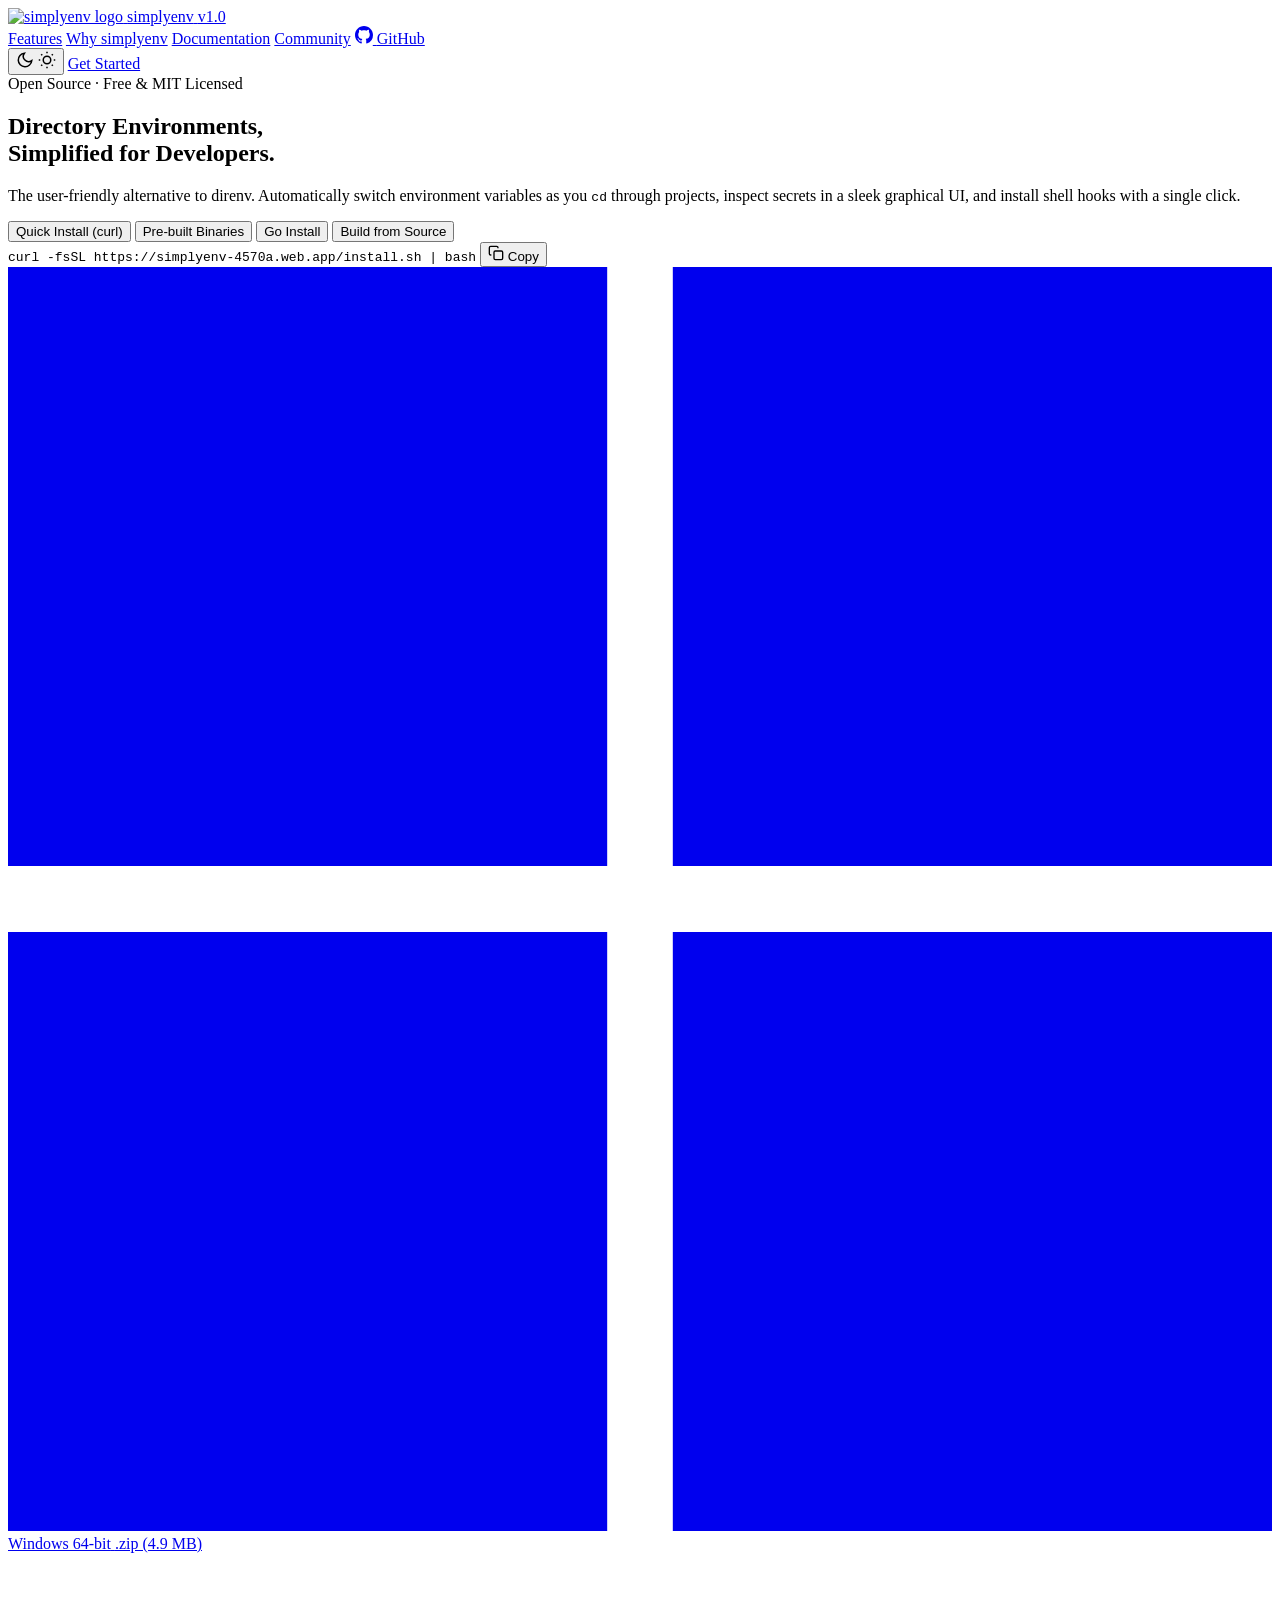
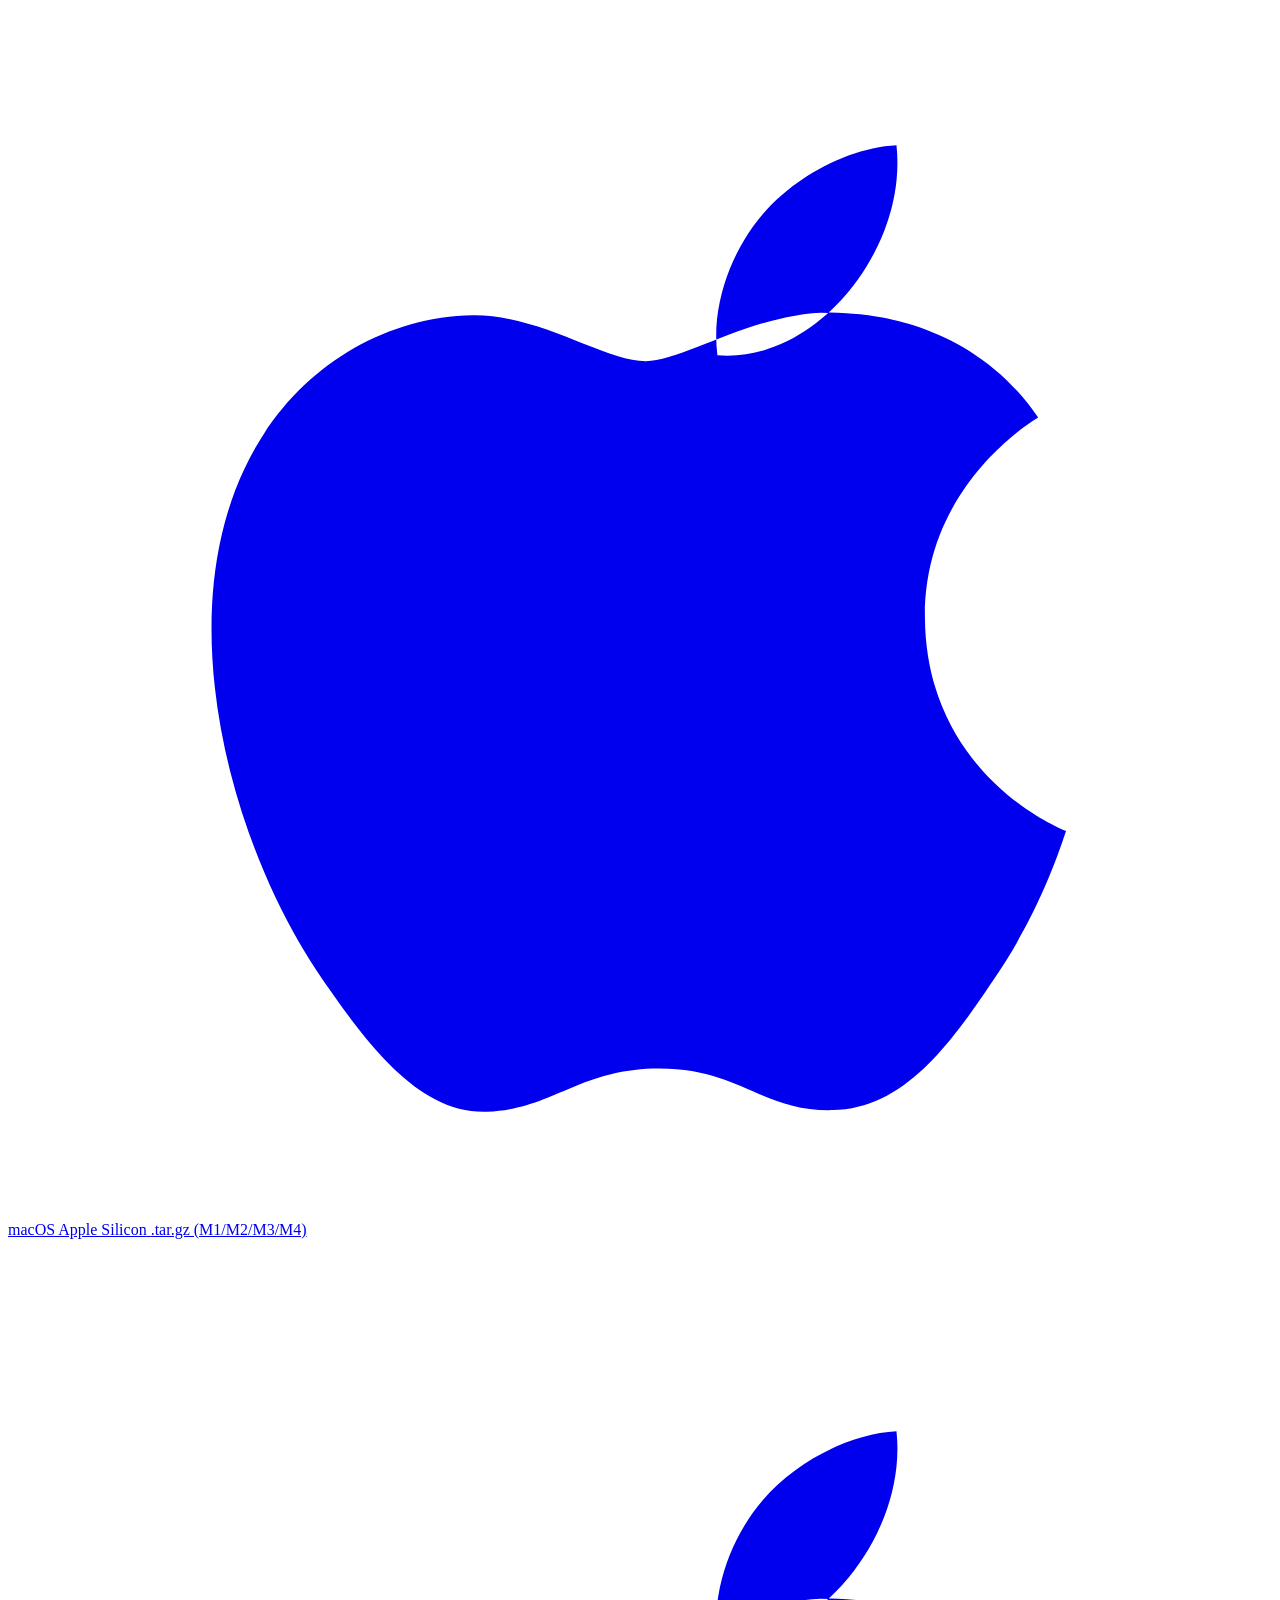
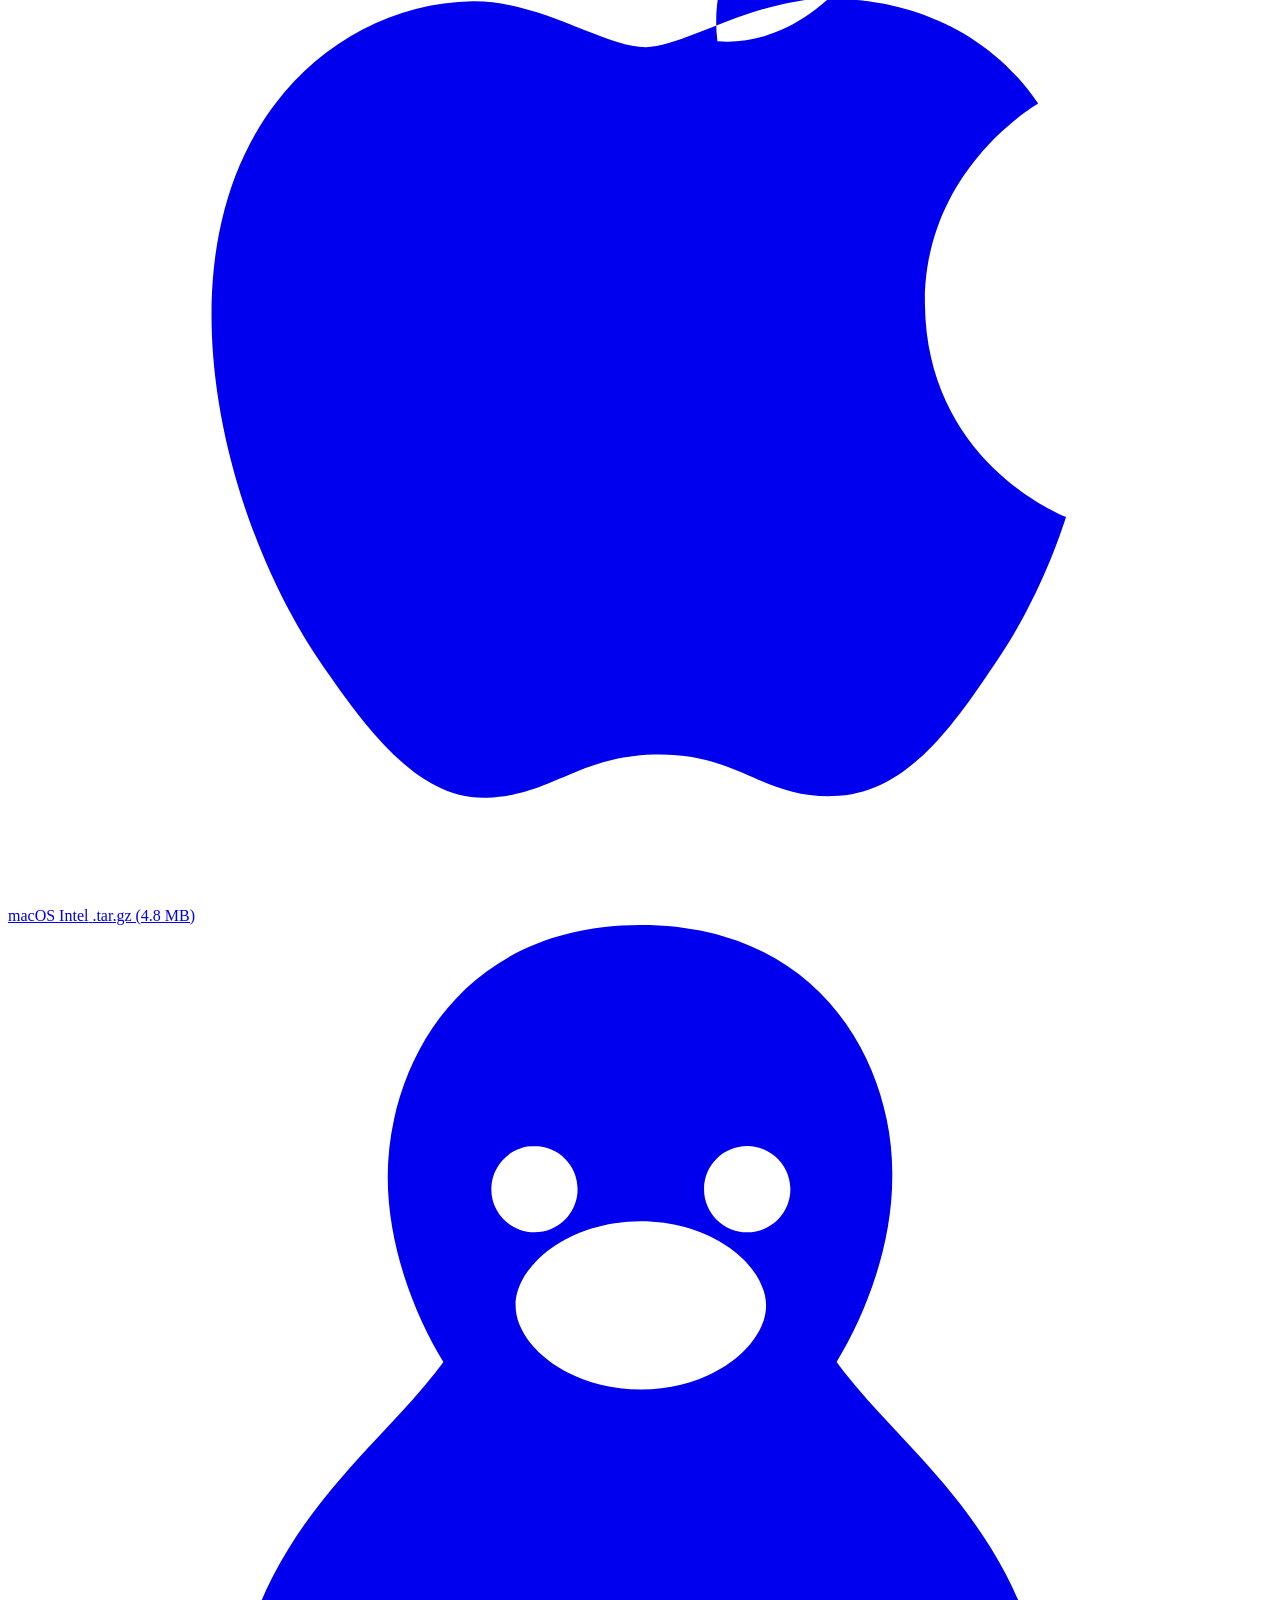
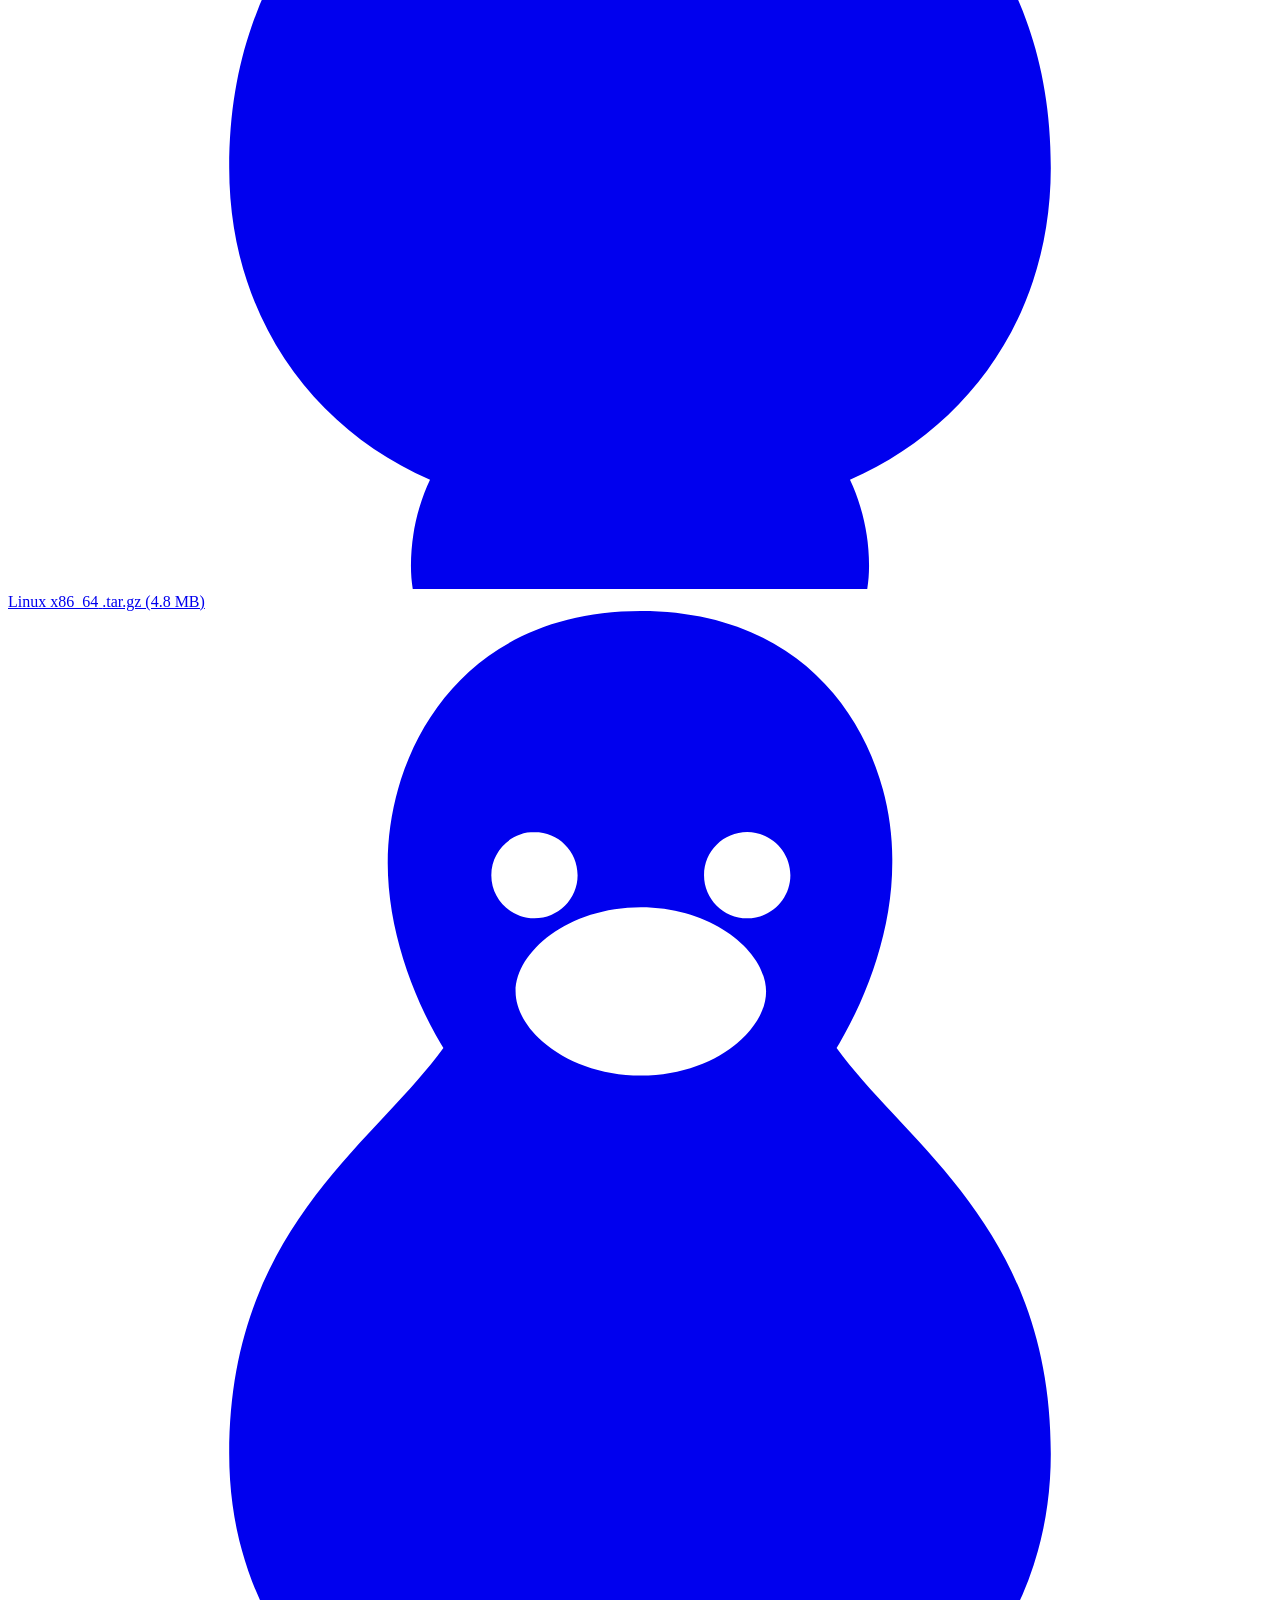
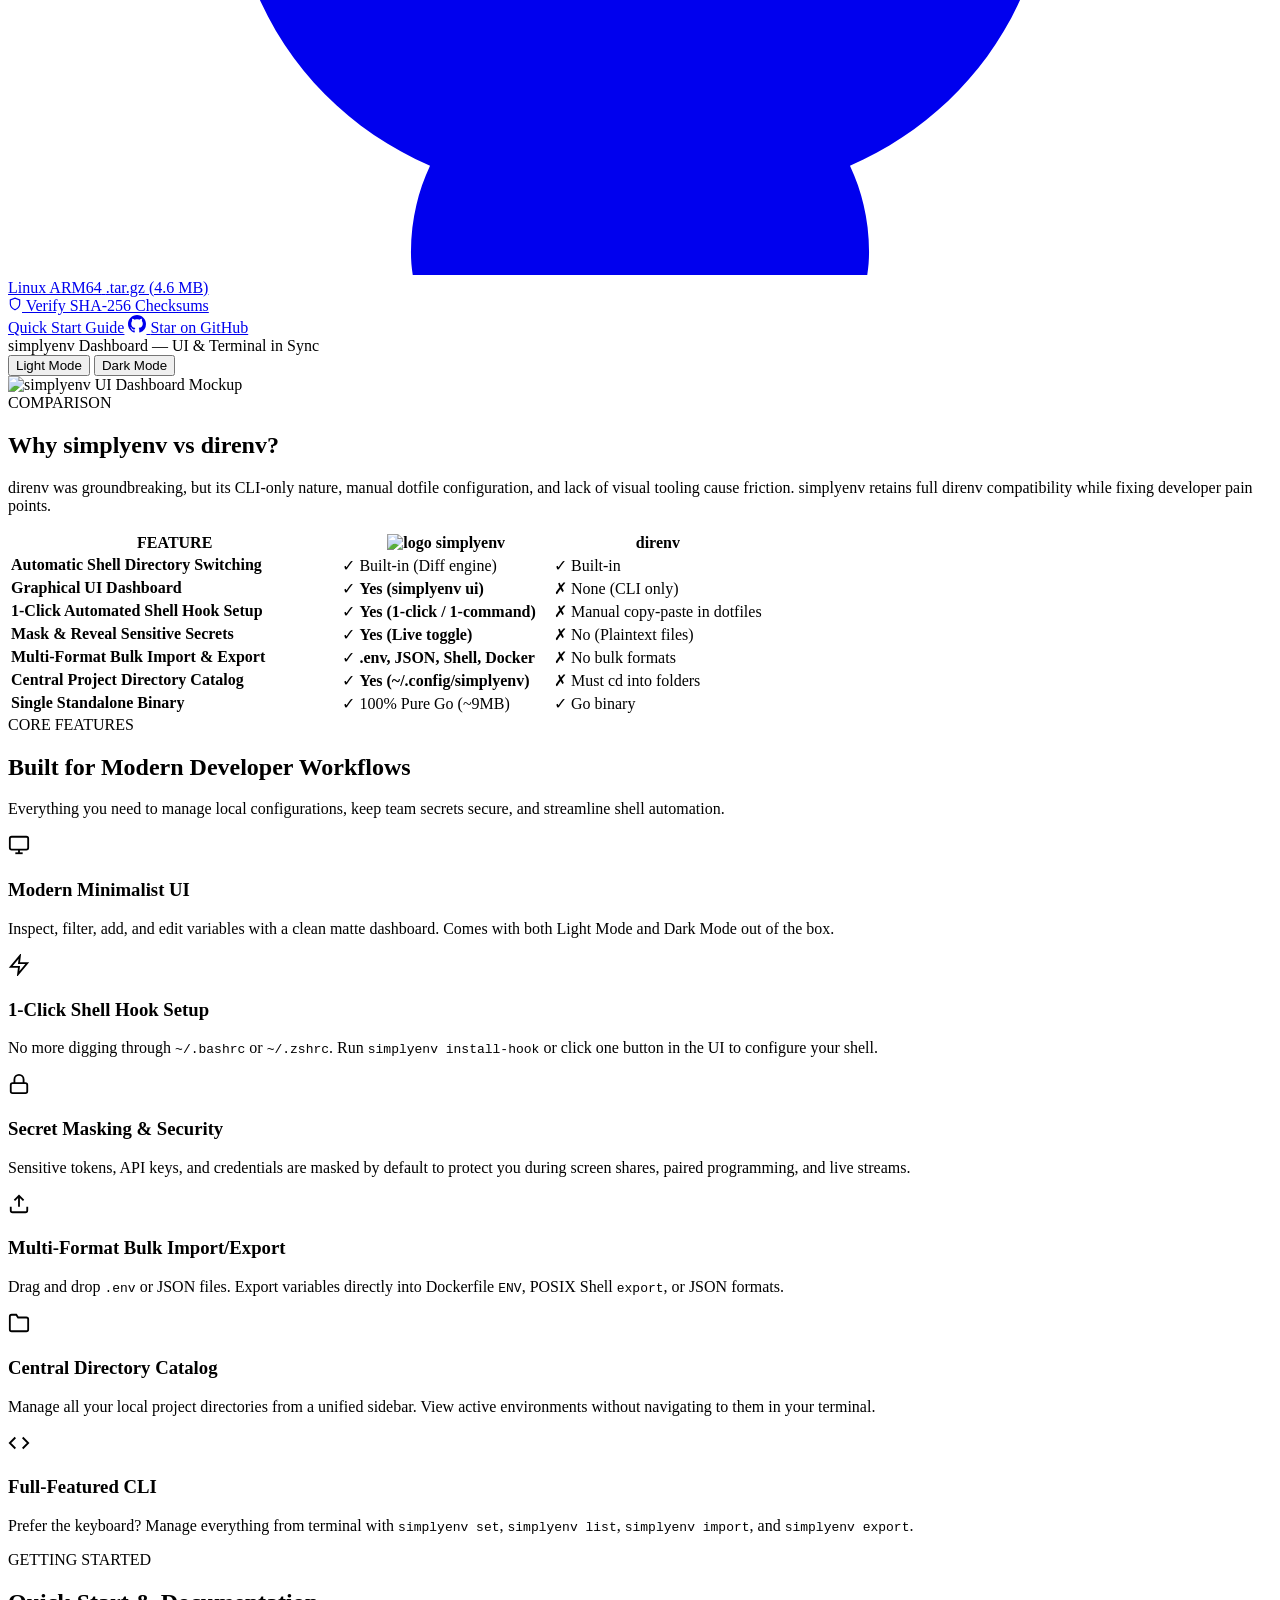
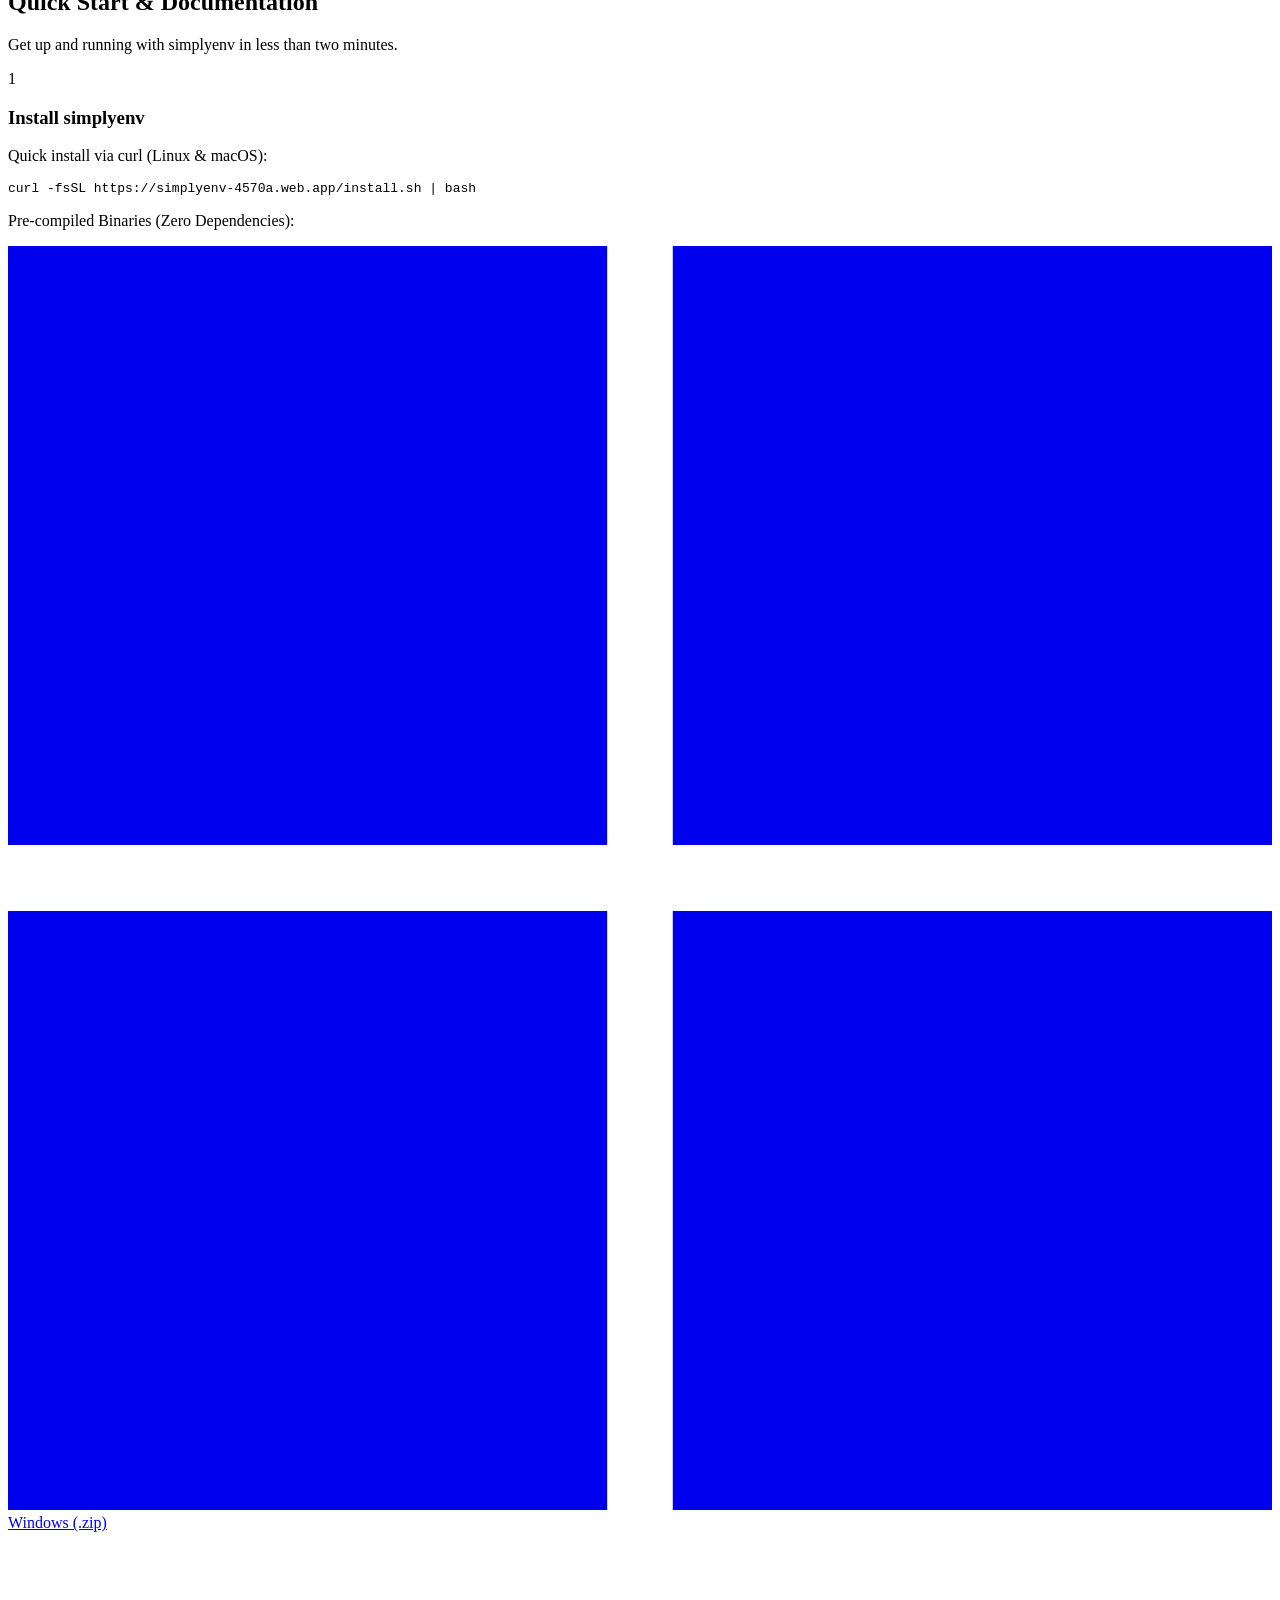
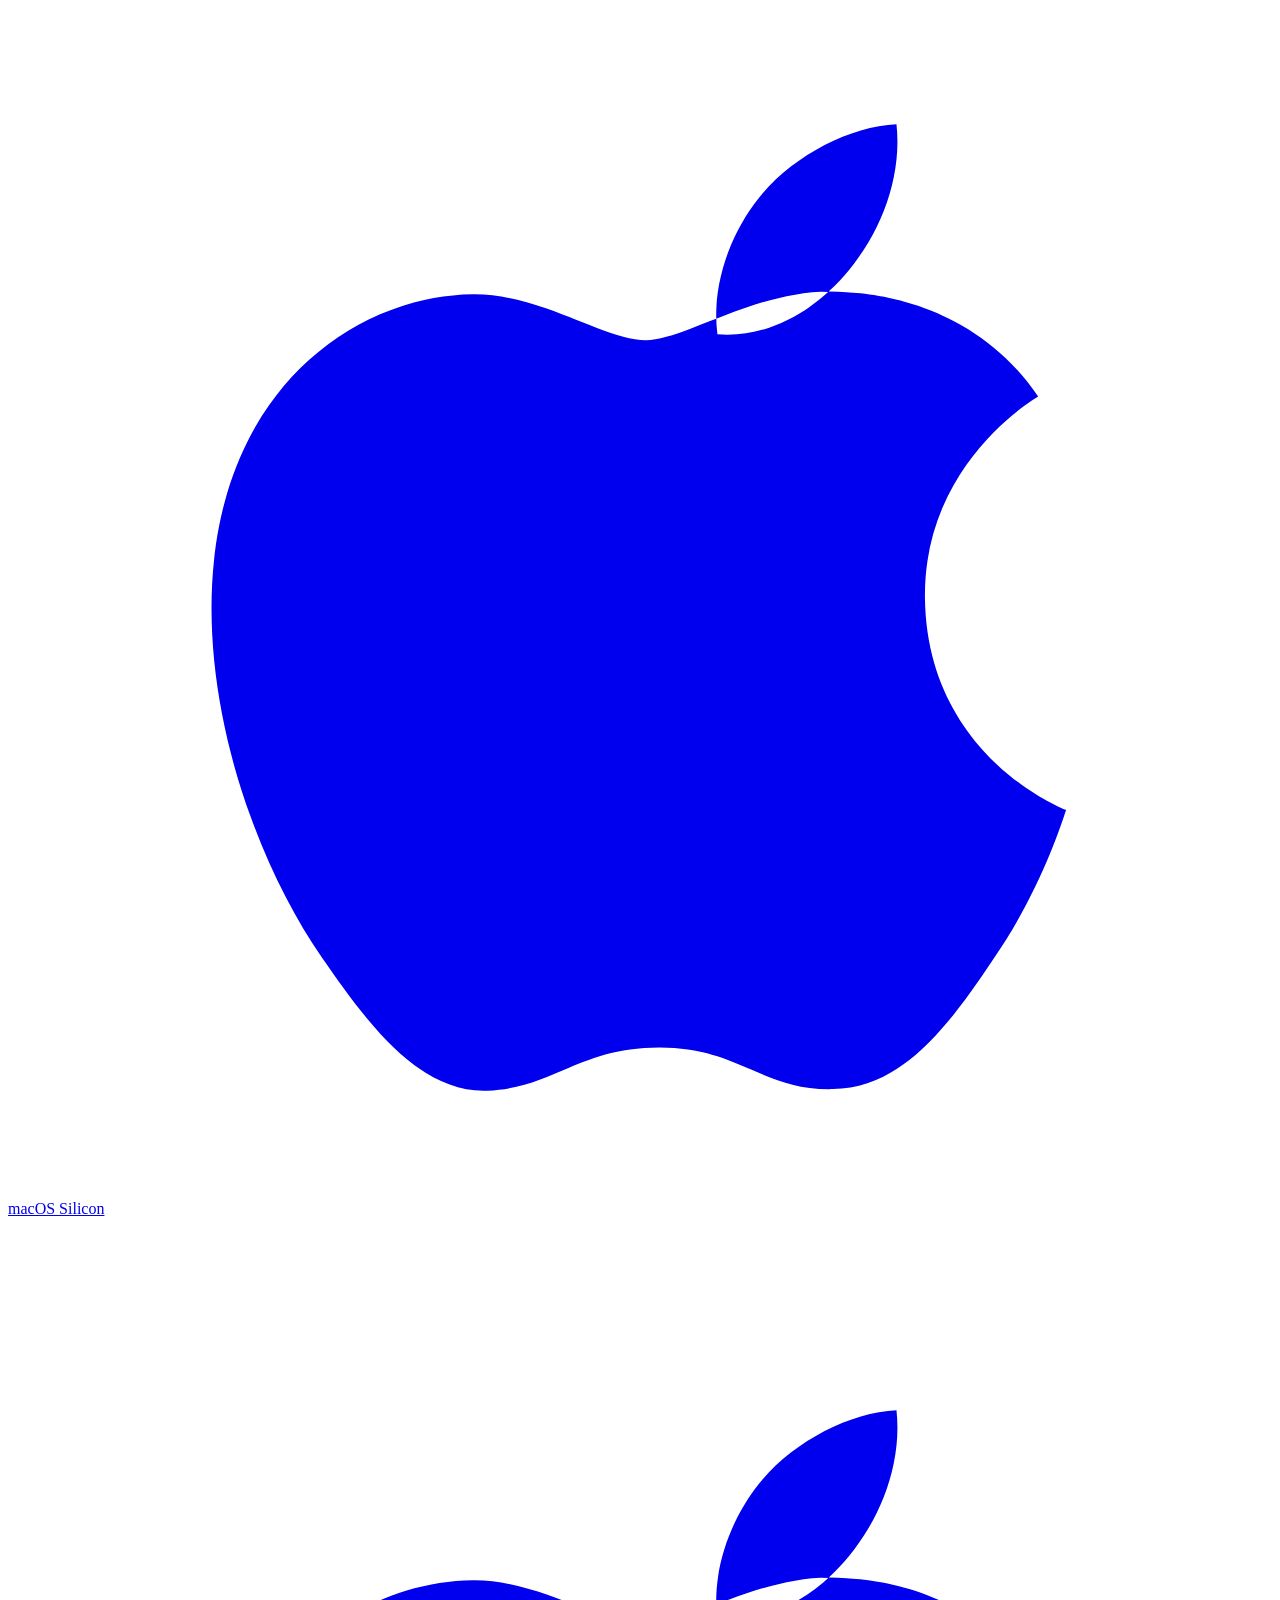
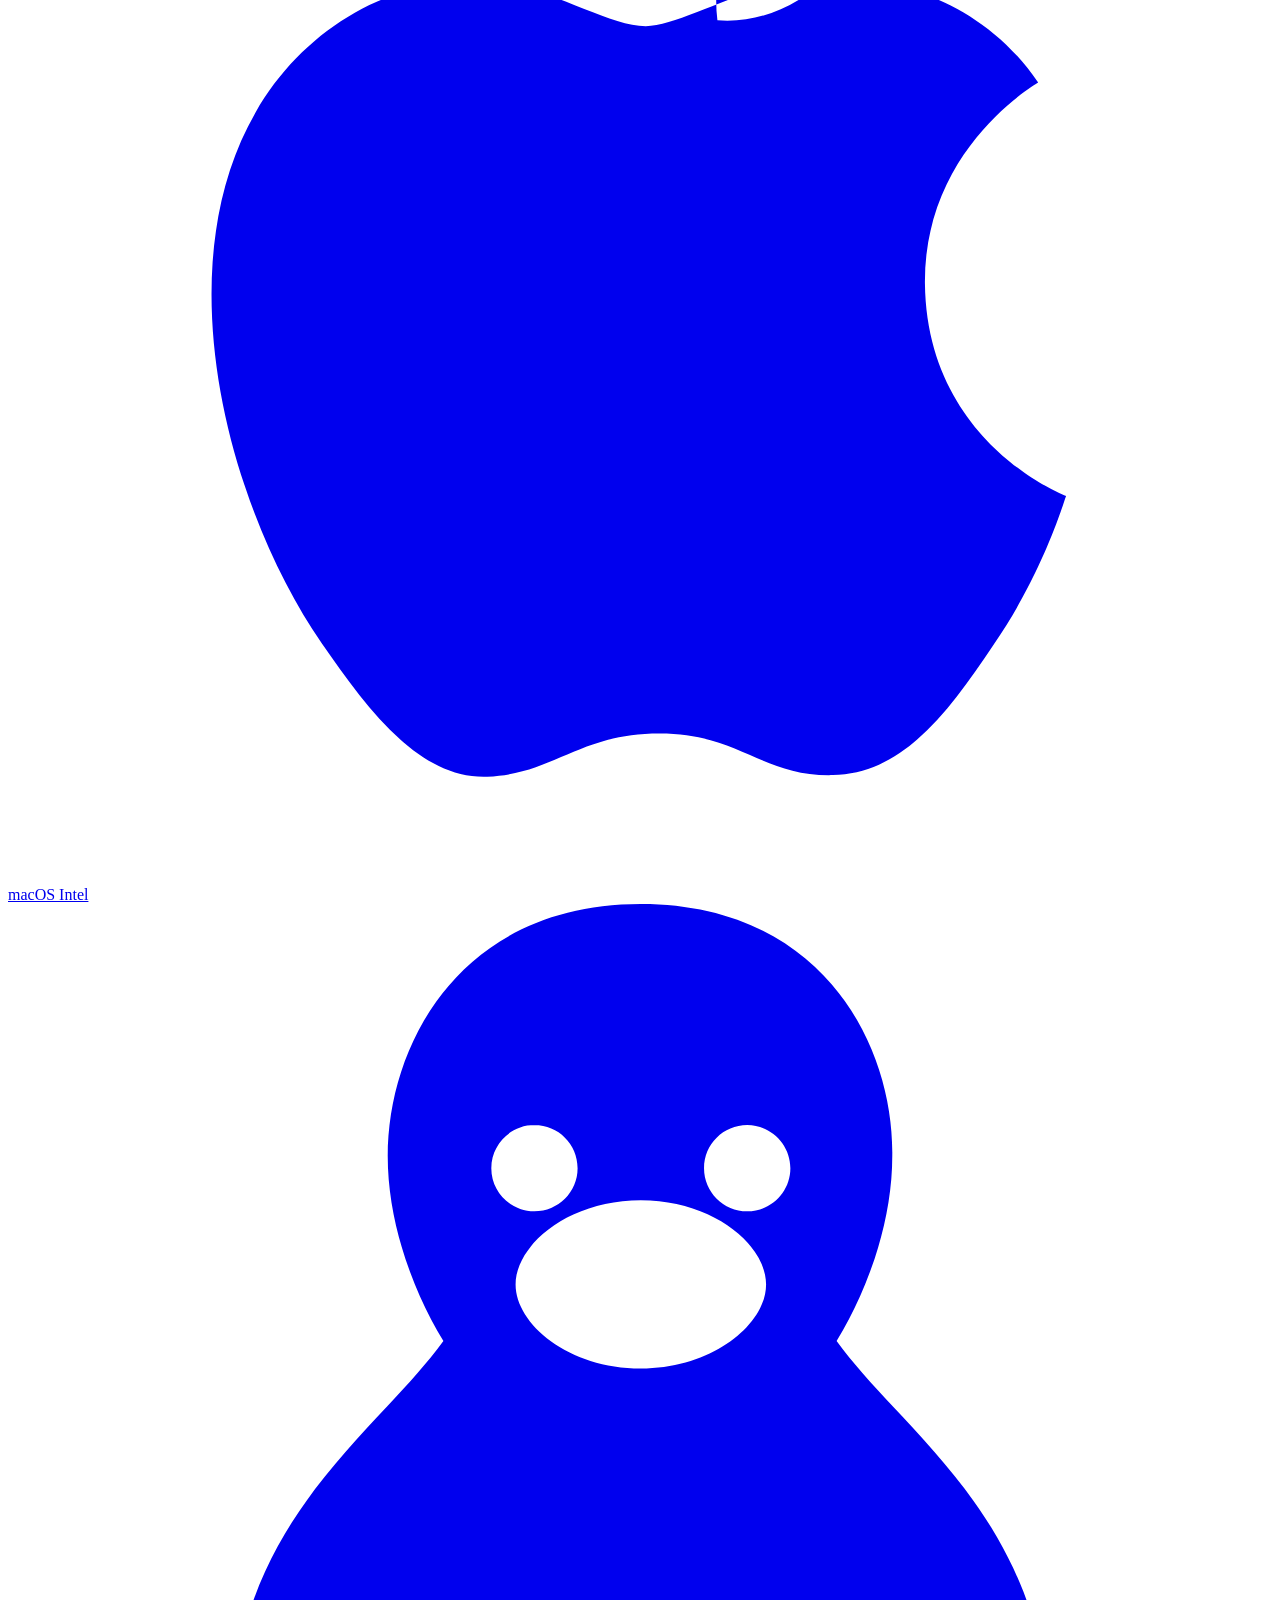
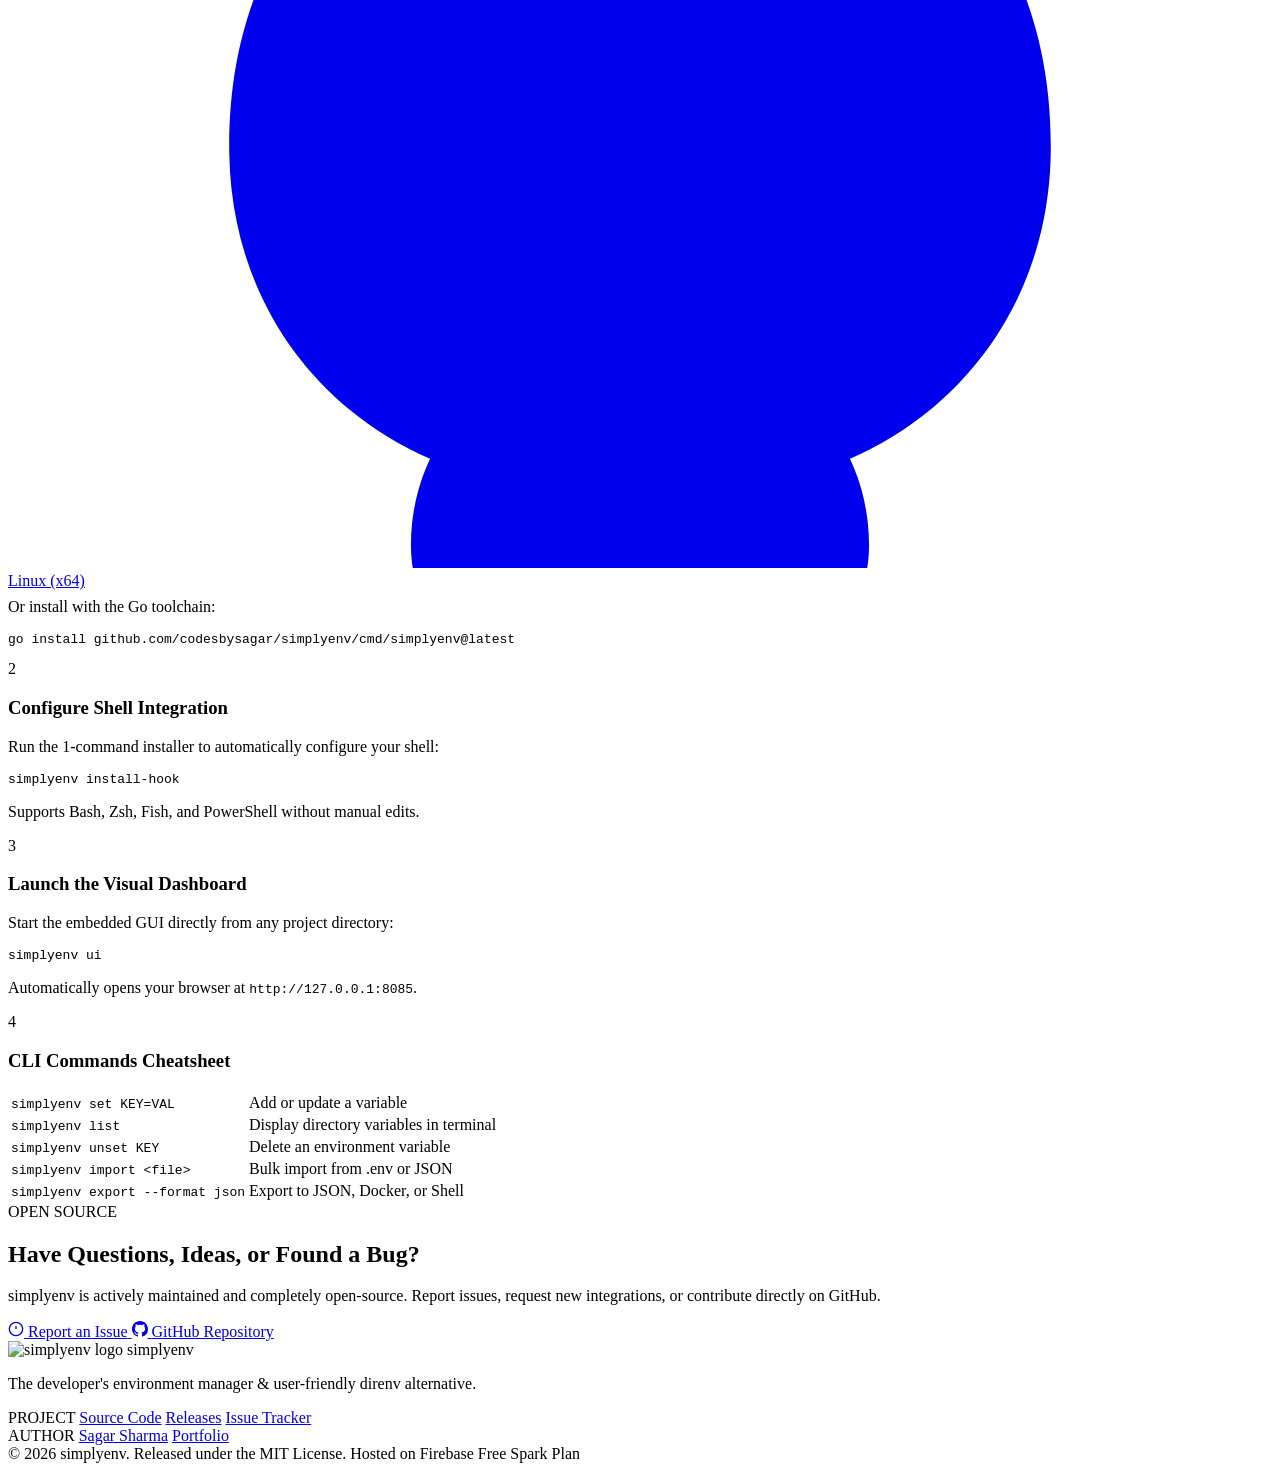
==== site/index.html @ 57ae95e3 "fix(ui): use authentic OS brand logos and add graceful secret check in CI" ====
<!DOCTYPE html>
<html lang="en" data-theme="light">
<head>
  <meta charset="UTF-8">
  <meta name="viewport" content="width=device-width, initial-scale=1.0">
  <title>simplyenv — The Developer's Environment Manager & Modern direnv Alternative</title>
  <meta name="description" content="Automate project environment variables without the headaches. simplyenv combines automatic shell directory switching with a modern graphical UI, secret masking, and 1-click shell integration.">
  <link rel="canonical" href="https://simplyenv.web.app">

  <!-- Open Graph / Social Media -->
  <meta property="og:type" content="website">
  <meta property="og:url" content="https://simplyenv.web.app">
  <meta property="og:title" content="simplyenv — The Developer's Environment Manager">
  <meta property="og:description" content="The modern, visual alternative to direnv with automatic shell switching, secret masking, and bulk import/export.">
  <meta property="og:image" content="/assets/simplyenv-logo.png">

  <!-- Favicon -->
  <link rel="icon" type="image/png" href="/assets/favicon.png">
  <link rel="apple-touch-icon" href="/assets/icon-192.png">

  <!-- Fonts & Styles -->
  <link rel="preconnect" href="https://fonts.googleapis.com">
  <link rel="preconnect" href="https://fonts.gstatic.com" crossorigin>
  <link href="https://fonts.googleapis.com/css2?family=Fira+Code:wght@400;500;600&family=Inter:wght@400;500;600;700;800&display=swap" rel="stylesheet">
  <link rel="stylesheet" href="/style.css">

  <script>
    (function() {
      const theme = localStorage.getItem('simplyenv_site_theme') || 'light';
      document.documentElement.setAttribute('data-theme', theme);
    })();
  </script>
</head>
<body>
  <!-- Header Navbar -->
  <header class="navbar">
    <div class="nav-container">
      <a href="#" class="brand">
        <img src="/assets/logo-icon.png" alt="simplyenv logo" class="brand-logo">
        <span class="brand-name">simplyenv</span>
        <span class="version-badge">v1.0</span>
      </a>

      <nav class="nav-links">
        <a href="#features">Features</a>
        <a href="#comparison">Why simplyenv</a>
        <a href="#docs">Documentation</a>
        <a href="#community">Community</a>
        <a href="https://github.com/codesbysagar/simplyenv" target="_blank" rel="noopener" class="nav-link-github">
          <svg width="18" height="18" viewBox="0 0 24 24" fill="currentColor">
            <path d="M12 0C5.37 0 0 5.37 0 12c0 5.31 3.435 9.795 8.205 11.385.6.105.825-.255.825-.57 0-.285-.015-1.23-.015-2.235-3.015.555-3.795-.735-4.035-1.41-.135-.345-.72-1.41-1.23-1.695-.42-.225-1.02-.78-.015-.795.945-.015 1.62.87 1.845 1.23 1.08 1.815 2.805 1.305 3.495.99.105-.78.42-1.305.765-1.605-2.67-.3-5.46-1.335-5.46-5.925 0-1.305.465-2.385 1.23-3.225-.12-.3-.54-1.53.12-3.18 0 0 1.005-.315 3.3 1.23.96-.27 1.98-.405 3-.405s2.04.135 3 .405c2.295-1.56 3.3-1.23 3.3-1.23.66 1.65.24 2.88.12 3.18.765.84 1.23 1.905 1.23 3.225 0 4.605-2.805 5.625-5.475 5.925.435.375.81 1.095.81 2.22 0 1.605-.015 2.895-.015 3.3 0 .315.225.69.825.57A12.02 12.02 0 0024 12c0-6.63-5.37-12-12-12z"/>
          </svg>
          <span>GitHub</span>
        </a>
      </nav>

      <div class="nav-actions">
        <button id="themeToggleBtn" class="theme-btn" title="Toggle Light / Dark Mode">
          <svg id="themeMoonIcon" width="18" height="18" viewBox="0 0 24 24" fill="none" stroke="currentColor" stroke-width="2">
            <path d="M21 12.79A9 9 0 1 1 11.21 3 7 7 0 0 0 21 12.79z"></path>
          </svg>
          <svg id="themeSunIcon" class="hidden" width="18" height="18" viewBox="0 0 24 24" fill="none" stroke="currentColor" stroke-width="2">
            <circle cx="12" cy="12" r="5"></circle>
            <line x1="12" y1="1" x2="12" y2="3"></line>
            <line x1="12" y1="21" x2="12" y2="23"></line>
            <line x1="4.22" y1="4.22" x2="5.64" y2="5.64"></line>
            <line x1="18.36" y1="18.36" x2="19.78" y2="19.78"></line>
            <line x1="1" y1="12" x2="3" y2="12"></line>
            <line x1="21" y1="12" x2="23" y2="12"></line>
            <line x1="4.22" y1="19.78" x2="5.64" y2="18.36"></line>
            <line x1="18.36" y1="5.64" x2="19.78" y2="4.22"></line>
          </svg>
        </button>
        <a href="#docs" class="btn btn-primary">Get Started</a>
      </div>
    </div>
  </header>

  <!-- Hero Section -->
  <section class="hero-section">
    <div class="hero-container">
      <div class="hero-badge">
        <span class="badge-dot"></span>
        <span>Open Source · Free & MIT Licensed</span>
      </div>

      <h1 class="hero-title">
        Directory Environments,<br>
        <span class="highlight-text">Simplified for Developers.</span>
      </h1>

      <p class="hero-subtitle">
        The user-friendly alternative to direnv. Automatically switch environment variables as you <code>cd</code> through projects, inspect secrets in a sleek graphical UI, and install shell hooks with a single click.
      </p>

      <!-- Terminal Install Snippet -->
      <div class="hero-install-card">
        <div class="install-tabs">
          <button class="install-tab active" data-tab="curl">Quick Install (curl)</button>
          <button class="install-tab" data-tab="binaries">Pre-built Binaries</button>
          <button class="install-tab" data-tab="go">Go Install</button>
          <button class="install-tab" data-tab="git">Build from Source</button>
        </div>

        <!-- Terminal Command Box -->
        <div class="install-code-box" id="installCodeBox">
          <code id="installCommandText">curl -fsSL https://simplyenv-4570a.web.app/install.sh | bash</code>
          <button id="copyInstallBtn" class="copy-btn" title="Copy Command">
            <svg width="16" height="16" viewBox="0 0 24 24" fill="none" stroke="currentColor" stroke-width="2">
              <rect x="9" y="9" width="13" height="13" rx="2" ry="2"></rect>
              <path d="M5 15H4a2 2 0 0 1-2-2V4a2 2 0 0 1 2-2h9a2 2 0 0 1 2 2v1"></path>
            </svg>
            <span class="copy-label">Copy</span>
          </button>
        </div>

        <!-- Pre-built Binaries Download Box -->
        <div class="install-binaries-box hidden" id="installBinariesBox">
          <div class="binary-buttons-grid">
            <a href="/downloads/simplyenv-windows-amd64.zip" class="binary-btn" download title="Download simplyenv for Windows 64-bit">
              <span class="binary-icon">
                <svg class="os-icon os-windows" viewBox="0 0 24 24" fill="currentColor">
                  <path d="M0 0h11.377v11.372H0zm12.623 0H24v11.372H12.623zM0 12.628h11.377V24H0zm12.623 0H24V24H12.623z"/>
                </svg>
              </span>
              <div class="binary-info">
                <span class="binary-os">Windows 64-bit</span>
                <span class="binary-meta">.zip (4.9 MB)</span>
              </div>
            </a>
            <a href="/downloads/simplyenv-darwin-arm64.tar.gz" class="binary-btn" download title="Download simplyenv for Apple Silicon">
              <span class="binary-icon">
                <svg class="os-icon os-apple" viewBox="0 0 24 24" fill="currentColor">
                  <path d="M18.71 19.5c-.83 1.24-1.71 2.45-3.05 2.47-1.34.03-1.77-.79-3.29-.79-1.53 0-2 .77-3.27.82-1.31.05-2.3-1.32-3.14-2.53C4.25 17 2.94 12.45 4.7 9.39c.87-1.52 2.43-2.48 4.12-2.51 1.28-.02 2.5.87 3.29.87.78 0 2.26-1.07 3.81-.91.65.03 2.47.26 3.64 1.98-.09.06-2.17 1.28-2.15 3.81.03 3.02 2.65 4.03 2.68 4.04-.03.07-.42 1.44-1.38 2.83M15.97 6.42c.6-.73 1.01-1.75.9-2.77-.87.04-1.92.58-2.54 1.31-.55.64-.99 1.67-.86 2.68 1 .08 1.9-.49 2.5-1.22z"/>
                </svg>
              </span>
              <div class="binary-info">
                <span class="binary-os">macOS Apple Silicon</span>
                <span class="binary-meta">.tar.gz (M1/M2/M3/M4)</span>
              </div>
            </a>
            <a href="/downloads/simplyenv-darwin-amd64.tar.gz" class="binary-btn" download title="Download simplyenv for macOS Intel">
              <span class="binary-icon">
                <svg class="os-icon os-apple" viewBox="0 0 24 24" fill="currentColor">
                  <path d="M18.71 19.5c-.83 1.24-1.71 2.45-3.05 2.47-1.34.03-1.77-.79-3.29-.79-1.53 0-2 .77-3.27.82-1.31.05-2.3-1.32-3.14-2.53C4.25 17 2.94 12.45 4.7 9.39c.87-1.52 2.43-2.48 4.12-2.51 1.28-.02 2.5.87 3.29.87.78 0 2.26-1.07 3.81-.91.65.03 2.47.26 3.64 1.98-.09.06-2.17 1.28-2.15 3.81.03 3.02 2.65 4.03 2.68 4.04-.03.07-.42 1.44-1.38 2.83M15.97 6.42c.6-.73 1.01-1.75.9-2.77-.87.04-1.92.58-2.54 1.31-.55.64-.99 1.67-.86 2.68 1 .08 1.9-.49 2.5-1.22z"/>
                </svg>
              </span>
              <div class="binary-info">
                <span class="binary-os">macOS Intel</span>
                <span class="binary-meta">.tar.gz (4.8 MB)</span>
              </div>
            </a>
            <a href="/downloads/simplyenv-linux-amd64.tar.gz" class="binary-btn" download title="Download simplyenv for Linux x86_64">
              <span class="binary-icon">
                <svg class="os-icon os-linux" viewBox="0 0 24 24" fill="currentColor">
                  <path d="M12.016 0C8.583 0 7.21 2.673 7.21 4.786c0 1.26.47 2.545 1.057 3.513-.306.417-.678.825-1.07 1.244-1.42 1.516-2.997 3.2-2.997 6.457 0 2.835 1.602 4.966 3.813 5.926-.232.493-.362 1.05-.362 1.637 0 .237.03.467.085.688.163.655.753 1.137 1.458 1.137h5.612c.705 0 1.295-.482 1.458-1.137.055-.221.085-.451.085-.688 0-.587-.13-1.144-.362-1.637 2.21-.96 3.813-3.091 3.813-5.926 0-3.257-1.577-4.941-2.997-6.457-.392-.419-.764-.827-1.07-1.244.587-.968 1.057-2.253 1.057-3.513C16.822 2.673 15.449 0 12.016 0zm-2.02 4.197c.452 0 .819.367.819.82 0 .451-.367.818-.82.818-.451 0-.818-.367-.818-.819 0-.452.367-.819.82-.819zm4.04 0c.452 0 .819.367.819.82 0 .451-.367.818-.82.818-.451 0-.819-.367-.819-.819 0-.452.367-.819.82-.819zm-2.02 1.43c1.378 0 2.378.85 2.378 1.597 0 .748-1 1.597-2.378 1.597-1.379 0-2.378-.85-2.378-1.597 0-.748 1-1.597 2.378-1.597z"/>
                </svg>
              </span>
              <div class="binary-info">
                <span class="binary-os">Linux x86_64</span>
                <span class="binary-meta">.tar.gz (4.8 MB)</span>
              </div>
            </a>
            <a href="/downloads/simplyenv-linux-arm64.tar.gz" class="binary-btn" download title="Download simplyenv for Linux ARM64">
              <span class="binary-icon">
                <svg class="os-icon os-linux" viewBox="0 0 24 24" fill="currentColor">
                  <path d="M12.016 0C8.583 0 7.21 2.673 7.21 4.786c0 1.26.47 2.545 1.057 3.513-.306.417-.678.825-1.07 1.244-1.42 1.516-2.997 3.2-2.997 6.457 0 2.835 1.602 4.966 3.813 5.926-.232.493-.362 1.05-.362 1.637 0 .237.03.467.085.688.163.655.753 1.137 1.458 1.137h5.612c.705 0 1.295-.482 1.458-1.137.055-.221.085-.451.085-.688 0-.587-.13-1.144-.362-1.637 2.21-.96 3.813-3.091 3.813-5.926 0-3.257-1.577-4.941-2.997-6.457-.392-.419-.764-.827-1.07-1.244.587-.968 1.057-2.253 1.057-3.513C16.822 2.673 15.449 0 12.016 0zm-2.02 4.197c.452 0 .819.367.819.82 0 .451-.367.818-.82.818-.451 0-.818-.367-.818-.819 0-.452.367-.819.82-.819zm4.04 0c.452 0 .819.367.819.82 0 .451-.367.818-.82.818-.451 0-.819-.367-.819-.819 0-.452.367-.819.82-.819zm-2.02 1.43c1.378 0 2.378.85 2.378 1.597 0 .748-1 1.597-2.378 1.597-1.379 0-2.378-.85-2.378-1.597 0-.748 1-1.597 2.378-1.597z"/>
                </svg>
              </span>
              <div class="binary-info">
                <span class="binary-os">Linux ARM64</span>
                <span class="binary-meta">.tar.gz (4.6 MB)</span>
              </div>
            </a>
          </div>
          <div class="binaries-footer">
            <a href="/downloads/sha256sums.txt" target="_blank" class="checksum-link">
              <svg width="14" height="14" viewBox="0 0 24 24" fill="none" stroke="currentColor" stroke-width="2"><path d="M12 22s8-4 8-10V5l-8-3-8 3v7c0 6 8 10 8 10z"></path></svg>
              Verify SHA-256 Checksums
            </a>
          </div>
        </div>
      </div>

      <div class="hero-cta-group">
        <a href="#docs" class="btn btn-primary btn-lg">Quick Start Guide</a>
        <a href="https://github.com/codesbysagar/simplyenv" target="_blank" rel="noopener" class="btn btn-secondary btn-lg">
          <svg width="18" height="18" viewBox="0 0 24 24" fill="currentColor">
            <path d="M12 0C5.37 0 0 5.37 0 12c0 5.31 3.435 9.795 8.205 11.385.6.105.825-.255.825-.57 0-.285-.015-1.23-.015-2.235-3.015.555-3.795-.735-4.035-1.41-.135-.345-.72-1.41-1.23-1.695-.42-.225-1.02-.78-.015-.795.945-.015 1.62.87 1.845 1.23 1.08 1.815 2.805 1.305 3.495.99.105-.78.42-1.305.765-1.605-2.67-.3-5.46-1.335-5.46-5.925 0-1.305.465-2.385 1.23-3.225-.12-.3-.54-1.53.12-3.18 0 0 1.005-.315 3.3 1.23.96-.27 1.98-.405 3-.405s2.04.135 3 .405c2.295-1.56 3.3-1.23 3.3-1.23.66 1.65.24 2.88.12 3.18.765.84 1.23 1.905 1.23 3.225 0 4.605-2.805 5.625-5.475 5.925.435.375.81 1.095.81 2.22 0 1.605-.015 2.895-.015 3.3 0 .315.225.69.825.57A12.02 12.02 0 0024 12c0-6.63-5.37-12-12-12z"/>
          </svg>
          <span>Star on GitHub</span>
        </a>
      </div>

      <!-- Live Interactive Showcase -->
      <div class="hero-preview-frame">
        <div class="frame-header">
          <div class="frame-dots">
            <span></span><span></span><span></span>
          </div>
          <div class="frame-title">simplyenv Dashboard — UI & Terminal in Sync</div>
          <div class="frame-switcher">
            <button id="showcaseLightBtn" class="showcase-tab active">Light Mode</button>
            <button id="showcaseDarkBtn" class="showcase-tab">Dark Mode</button>
          </div>
        </div>
        <div class="frame-content">
          <img id="showcaseImg" src="/assets/dashboard_light_mode_1789106014791.png" alt="simplyenv UI Dashboard Mockup" class="showcase-img">
        </div>
      </div>
    </div>
  </section>

  <!-- Comparison Section -->
  <section id="comparison" class="section comparison-section">
    <div class="container">
      <div class="section-heading">
        <span class="pill-badge">COMPARISON</span>
        <h2>Why simplyenv vs direnv?</h2>
        <p>direnv was groundbreaking, but its CLI-only nature, manual dotfile configuration, and lack of visual tooling cause friction. simplyenv retains full direnv compatibility while fixing developer pain points.</p>
      </div>

      <div class="comparison-table-wrapper">
        <table class="comparison-table">
          <thead>
            <tr>
              <th style="width: 44%;">FEATURE</th>
              <th style="width: 28%;" class="col-simplyenv">
                <div class="table-brand">
                  <img src="/assets/logo-icon.png" width="20" height="20" alt="logo">
                  <span>simplyenv</span>
                </div>
              </th>
              <th style="width: 28%;">direnv</th>
            </tr>
          </thead>
          <tbody>
            <tr>
              <td><strong>Automatic Shell Directory Switching</strong></td>
              <td class="col-simplyenv"><span class="check-icon">✓</span> Built-in (Diff engine)</td>
              <td><span class="check-icon">✓</span> Built-in</td>
            </tr>
            <tr>
              <td><strong>Graphical UI Dashboard</strong></td>
              <td class="col-simplyenv"><span class="check-icon">✓</span> <strong>Yes (simplyenv ui)</strong></td>
              <td><span class="cross-icon">✗</span> None (CLI only)</td>
            </tr>
            <tr>
              <td><strong>1-Click Automated Shell Hook Setup</strong></td>
              <td class="col-simplyenv"><span class="check-icon">✓</span> <strong>Yes (1-click / 1-command)</strong></td>
              <td><span class="cross-icon">✗</span> Manual copy-paste in dotfiles</td>
            </tr>
            <tr>
              <td><strong>Mask & Reveal Sensitive Secrets</strong></td>
              <td class="col-simplyenv"><span class="check-icon">✓</span> <strong>Yes (Live toggle)</strong></td>
              <td><span class="cross-icon">✗</span> No (Plaintext files)</td>
            </tr>
            <tr>
              <td><strong>Multi-Format Bulk Import & Export</strong></td>
              <td class="col-simplyenv"><span class="check-icon">✓</span> <strong>.env, JSON, Shell, Docker</strong></td>
              <td><span class="cross-icon">✗</span> No bulk formats</td>
            </tr>
            <tr>
              <td><strong>Central Project Directory Catalog</strong></td>
              <td class="col-simplyenv"><span class="check-icon">✓</span> <strong>Yes (~/.config/simplyenv)</strong></td>
              <td><span class="cross-icon">✗</span> Must cd into folders</td>
            </tr>
            <tr>
              <td><strong>Single Standalone Binary</strong></td>
              <td class="col-simplyenv"><span class="check-icon">✓</span> 100% Pure Go (~9MB)</td>
              <td><span class="check-icon">✓</span> Go binary</td>
            </tr>
          </tbody>
        </table>
      </div>
    </div>
  </section>

  <!-- Feature Grid Section -->
  <section id="features" class="section features-section">
    <div class="container">
      <div class="section-heading">
        <span class="pill-badge">CORE FEATURES</span>
        <h2>Built for Modern Developer Workflows</h2>
        <p>Everything you need to manage local configurations, keep team secrets secure, and streamline shell automation.</p>
      </div>

      <div class="features-grid">
        <div class="feature-card">
          <div class="feature-icon icon-emerald">
            <svg width="22" height="22" viewBox="0 0 24 24" fill="none" stroke="currentColor" stroke-width="2">
              <rect x="2" y="3" width="20" height="14" rx="2" ry="2"></rect>
              <line x1="8" y1="21" x2="16" y2="21"></line>
              <line x1="12" y1="17" x2="12" y2="21"></line>
            </svg>
          </div>
          <h3>Modern Minimalist UI</h3>
          <p>Inspect, filter, add, and edit variables with a clean matte dashboard. Comes with both Light Mode and Dark Mode out of the box.</p>
        </div>

        <div class="feature-card">
          <div class="feature-icon icon-indigo">
            <svg width="22" height="22" viewBox="0 0 24 24" fill="none" stroke="currentColor" stroke-width="2">
              <polygon points="13 2 3 14 12 14 11 22 21 10 12 10 13 2"></polygon>
            </svg>
          </div>
          <h3>1-Click Shell Hook Setup</h3>
          <p>No more digging through <code>~/.bashrc</code> or <code>~/.zshrc</code>. Run <code>simplyenv install-hook</code> or click one button in the UI to configure your shell.</p>
        </div>

        <div class="feature-card">
          <div class="feature-icon icon-cyan">
            <svg width="22" height="22" viewBox="0 0 24 24" fill="none" stroke="currentColor" stroke-width="2">
              <rect x="3" y="11" width="18" height="11" rx="2" ry="2"></rect>
              <path d="M7 11V7a5 5 0 0 1 10 0v4"></path>
            </svg>
          </div>
          <h3>Secret Masking & Security</h3>
          <p>Sensitive tokens, API keys, and credentials are masked by default to protect you during screen shares, paired programming, and live streams.</p>
        </div>

        <div class="feature-card">
          <div class="feature-icon icon-amber">
            <svg width="22" height="22" viewBox="0 0 24 24" fill="none" stroke="currentColor" stroke-width="2">
              <path d="M21 15v4a2 2 0 0 1-2 2H5a2 2 0 0 1-2-2v-4"></path>
              <polyline points="17 8 12 3 7 8"></polyline>
              <line x1="12" y1="3" x2="12" y2="15"></line>
            </svg>
          </div>
          <h3>Multi-Format Bulk Import/Export</h3>
          <p>Drag and drop <code>.env</code> or JSON files. Export variables directly into Dockerfile <code>ENV</code>, POSIX Shell <code>export</code>, or JSON formats.</p>
        </div>

        <div class="feature-card">
          <div class="feature-icon icon-purple">
            <svg width="22" height="22" viewBox="0 0 24 24" fill="none" stroke="currentColor" stroke-width="2">
              <path d="M22 19a2 2 0 0 1-2 2H4a2 2 0 0 1-2-2V5a2 2 0 0 1 2-2h5l2 3h9a2 2 0 0 1 2 2z"></path>
            </svg>
          </div>
          <h3>Central Directory Catalog</h3>
          <p>Manage all your local project directories from a unified sidebar. View active environments without navigating to them in your terminal.</p>
        </div>

        <div class="feature-card">
          <div class="feature-icon icon-rose">
            <svg width="22" height="22" viewBox="0 0 24 24" fill="none" stroke="currentColor" stroke-width="2">
              <polyline points="16 18 22 12 16 6"></polyline>
              <polyline points="8 6 2 12 8 18"></polyline>
            </svg>
          </div>
          <h3>Full-Featured CLI</h3>
          <p>Prefer the keyboard? Manage everything from terminal with <code>simplyenv set</code>, <code>simplyenv list</code>, <code>simplyenv import</code>, and <code>simplyenv export</code>.</p>
        </div>
      </div>
    </div>
  </section>

  <!-- Documentation & Quick Reference -->
  <section id="docs" class="section docs-section">
    <div class="container">
      <div class="section-heading">
        <span class="pill-badge">GETTING STARTED</span>
        <h2>Quick Start & Documentation</h2>
        <p>Get up and running with simplyenv in less than two minutes.</p>
      </div>

      <div class="docs-grid">
        <!-- Step 1 -->
        <div class="docs-card">
          <div class="docs-card-header">
            <span class="step-num">1</span>
            <h3>Install simplyenv</h3>
          </div>
          <p>Quick install via curl (Linux & macOS):</p>
          <div class="code-block">
            <pre><code>curl -fsSL https://simplyenv-4570a.web.app/install.sh | bash</code></pre>
          </div>
          <p class="docs-subtext">Pre-compiled Binaries (Zero Dependencies):</p>
          <div class="docs-binary-links">
            <a href="/downloads/simplyenv-windows-amd64.zip" download class="docs-link" title="Download simplyenv for Windows 64-bit">
              <svg class="os-icon os-windows" viewBox="0 0 24 24" fill="currentColor"><path d="M0 0h11.377v11.372H0zm12.623 0H24v11.372H12.623zM0 12.628h11.377V24H0zm12.623 0H24V24H12.623z"/></svg>
              <span>Windows (.zip)</span>
            </a>
            <a href="/downloads/simplyenv-darwin-arm64.tar.gz" download class="docs-link" title="Download simplyenv for macOS Apple Silicon">
              <svg class="os-icon os-apple" viewBox="0 0 24 24" fill="currentColor"><path d="M18.71 19.5c-.83 1.24-1.71 2.45-3.05 2.47-1.34.03-1.77-.79-3.29-.79-1.53 0-2 .77-3.27.82-1.31.05-2.3-1.32-3.14-2.53C4.25 17 2.94 12.45 4.7 9.39c.87-1.52 2.43-2.48 4.12-2.51 1.28-.02 2.5.87 3.29.87.78 0 2.26-1.07 3.81-.91.65.03 2.47.26 3.64 1.98-.09.06-2.17 1.28-2.15 3.81.03 3.02 2.65 4.03 2.68 4.04-.03.07-.42 1.44-1.38 2.83M15.97 6.42c.6-.73 1.01-1.75.9-2.77-.87.04-1.92.58-2.54 1.31-.55.64-.99 1.67-.86 2.68 1 .08 1.9-.49 2.5-1.22z"/></svg>
              <span>macOS Silicon</span>
            </a>
            <a href="/downloads/simplyenv-darwin-amd64.tar.gz" download class="docs-link" title="Download simplyenv for macOS Intel">
              <svg class="os-icon os-apple" viewBox="0 0 24 24" fill="currentColor"><path d="M18.71 19.5c-.83 1.24-1.71 2.45-3.05 2.47-1.34.03-1.77-.79-3.29-.79-1.53 0-2 .77-3.27.82-1.31.05-2.3-1.32-3.14-2.53C4.25 17 2.94 12.45 4.7 9.39c.87-1.52 2.43-2.48 4.12-2.51 1.28-.02 2.5.87 3.29.87.78 0 2.26-1.07 3.81-.91.65.03 2.47.26 3.64 1.98-.09.06-2.17 1.28-2.15 3.81.03 3.02 2.65 4.03 2.68 4.04-.03.07-.42 1.44-1.38 2.83M15.97 6.42c.6-.73 1.01-1.75.9-2.77-.87.04-1.92.58-2.54 1.31-.55.64-.99 1.67-.86 2.68 1 .08 1.9-.49 2.5-1.22z"/></svg>
              <span>macOS Intel</span>
            </a>
            <a href="/downloads/simplyenv-linux-amd64.tar.gz" download class="docs-link" title="Download simplyenv for Linux x86_64">
              <svg class="os-icon os-linux" viewBox="0 0 24 24" fill="currentColor"><path d="M12.016 0C8.583 0 7.21 2.673 7.21 4.786c0 1.26.47 2.545 1.057 3.513-.306.417-.678.825-1.07 1.244-1.42 1.516-2.997 3.2-2.997 6.457 0 2.835 1.602 4.966 3.813 5.926-.232.493-.362 1.05-.362 1.637 0 .237.03.467.085.688.163.655.753 1.137 1.458 1.137h5.612c.705 0 1.295-.482 1.458-1.137.055-.221.085-.451.085-.688 0-.587-.13-1.144-.362-1.637 2.21-.96 3.813-3.091 3.813-5.926 0-3.257-1.577-4.941-2.997-6.457-.392-.419-.764-.827-1.07-1.244.587-.968 1.057-2.253 1.057-3.513C16.822 2.673 15.449 0 12.016 0zm-2.02 4.197c.452 0 .819.367.819.82 0 .451-.367.818-.82.818-.451 0-.818-.367-.818-.819 0-.452.367-.819.82-.819zm4.04 0c.452 0 .819.367.819.82 0 .451-.367.818-.82.818-.451 0-.819-.367-.819-.819 0-.452.367-.819.82-.819zm-2.02 1.43c1.378 0 2.378.85 2.378 1.597 0 .748-1 1.597-2.378 1.597-1.379 0-2.378-.85-2.378-1.597 0-.748 1-1.597 2.378-1.597z"/></svg>
              <span>Linux (x64)</span>
            </a>
          </div>
          <p class="docs-subtext" style="margin-top: 8px;">Or install with the Go toolchain:</p>
          <div class="code-block">
            <pre><code>go install github.com/codesbysagar/simplyenv/cmd/simplyenv@latest</code></pre>
          </div>
        </div>

        <!-- Step 2 -->
        <div class="docs-card">
          <div class="docs-card-header">
            <span class="step-num">2</span>
            <h3>Configure Shell Integration</h3>
          </div>
          <p>Run the 1-command installer to automatically configure your shell:</p>
          <div class="code-block">
            <pre><code>simplyenv install-hook</code></pre>
          </div>
          <p class="docs-subtext">Supports Bash, Zsh, Fish, and PowerShell without manual edits.</p>
        </div>

        <!-- Step 3 -->
        <div class="docs-card">
          <div class="docs-card-header">
            <span class="step-num">3</span>
            <h3>Launch the Visual Dashboard</h3>
          </div>
          <p>Start the embedded GUI directly from any project directory:</p>
          <div class="code-block">
            <pre><code>simplyenv ui</code></pre>
          </div>
          <p class="docs-subtext">Automatically opens your browser at <code>http://127.0.0.1:8085</code>.</p>
        </div>

        <!-- Step 4 -->
        <div class="docs-card">
          <div class="docs-card-header">
            <span class="step-num">4</span>
            <h3>CLI Commands Cheatsheet</h3>
          </div>
          <div class="table-container-mini">
            <table class="cli-table">
              <tbody>
                <tr>
                  <td><code>simplyenv set KEY=VAL</code></td>
                  <td>Add or update a variable</td>
                </tr>
                <tr>
                  <td><code>simplyenv list</code></td>
                  <td>Display directory variables in terminal</td>
                </tr>
                <tr>
                  <td><code>simplyenv unset KEY</code></td>
                  <td>Delete an environment variable</td>
                </tr>
                <tr>
                  <td><code>simplyenv import &lt;file&gt;</code></td>
                  <td>Bulk import from .env or JSON</td>
                </tr>
                <tr>
                  <td><code>simplyenv export --format json</code></td>
                  <td>Export to JSON, Docker, or Shell</td>
                </tr>
              </tbody>
            </table>
          </div>
        </div>
      </div>
    </div>
  </section>

  <!-- Community & Issues Section -->
  <section id="community" class="section community-section">
    <div class="container">
      <div class="community-box">
        <div class="community-content">
          <span class="pill-badge">OPEN SOURCE</span>
          <h2>Have Questions, Ideas, or Found a Bug?</h2>
          <p>simplyenv is actively maintained and completely open-source. Report issues, request new integrations, or contribute directly on GitHub.</p>
          <div class="community-buttons">
            <a href="https://github.com/codesbysagar/simplyenv/issues/new" target="_blank" rel="noopener" class="btn btn-primary">
              <svg width="16" height="16" viewBox="0 0 24 24" fill="none" stroke="currentColor" stroke-width="2">
                <circle cx="12" cy="12" r="10"></circle>
                <line x1="12" y1="8" x2="12" y2="12"></line>
                <line x1="12" y1="16" x2="12.01" y2="16"></line>
              </svg>
              <span>Report an Issue</span>
            </a>
            <a href="https://github.com/codesbysagar/simplyenv" target="_blank" rel="noopener" class="btn btn-secondary">
              <svg width="16" height="16" viewBox="0 0 24 24" fill="currentColor">
                <path d="M12 0C5.37 0 0 5.37 0 12c0 5.31 3.435 9.795 8.205 11.385.6.105.825-.255.825-.57 0-.285-.015-1.23-.015-2.235-3.015.555-3.795-.735-4.035-1.41-.135-.345-.72-1.41-1.23-1.695-.42-.225-1.02-.78-.015-.795.945-.015 1.62.87 1.845 1.23 1.08 1.815 2.805 1.305 3.495.99.105-.78.42-1.305.765-1.605-2.67-.3-5.46-1.335-5.46-5.925 0-1.305.465-2.385 1.23-3.225-.12-.3-.54-1.53.12-3.18 0 0 1.005-.315 3.3 1.23.96-.27 1.98-.405 3-.405s2.04.135 3 .405c2.295-1.56 3.3-1.23 3.3-1.23.66 1.65.24 2.88.12 3.18.765.84 1.23 1.905 1.23 3.225 0 4.605-2.805 5.625-5.475 5.925.435.375.81 1.095.81 2.22 0 1.605-.015 2.895-.015 3.3 0 .315.225.69.825.57A12.02 12.02 0 0024 12c0-6.63-5.37-12-12-12z"/>
              </svg>
              <span>GitHub Repository</span>
            </a>
          </div>
        </div>
      </div>
    </div>
  </section>

  <!-- Footer -->
  <footer class="footer">
    <div class="container footer-container">
      <div class="footer-left">
        <div class="brand">
          <img src="/assets/logo-icon.png" alt="simplyenv logo" class="brand-logo">
          <span class="brand-name">simplyenv</span>
        </div>
        <p class="footer-tagline">The developer's environment manager & user-friendly direnv alternative.</p>
      </div>

      <div class="footer-right">
        <div class="footer-links">
          <span>PROJECT</span>
          <a href="https://github.com/codesbysagar/simplyenv" target="_blank" rel="noopener">Source Code</a>
          <a href="https://github.com/codesbysagar/simplyenv/releases" target="_blank" rel="noopener">Releases</a>
          <a href="https://github.com/codesbysagar/simplyenv/issues" target="_blank" rel="noopener">Issue Tracker</a>
        </div>
        <div class="footer-links">
          <span>AUTHOR</span>
          <a href="https://github.com/codesbysagar" target="_blank" rel="noopener">Sagar Sharma</a>
          <a href="https://codesbysagar.com" target="_blank" rel="noopener">Portfolio</a>
        </div>
      </div>
    </div>
    <div class="footer-bottom">
      <div class="container footer-bottom-container">
        <span>© 2026 simplyenv. Released under the MIT License.</span>
        <span>Hosted on Firebase Free Spark Plan</span>
      </div>
    </div>
  </footer>

  <script src="/app.js"></script>
</body>
</html>
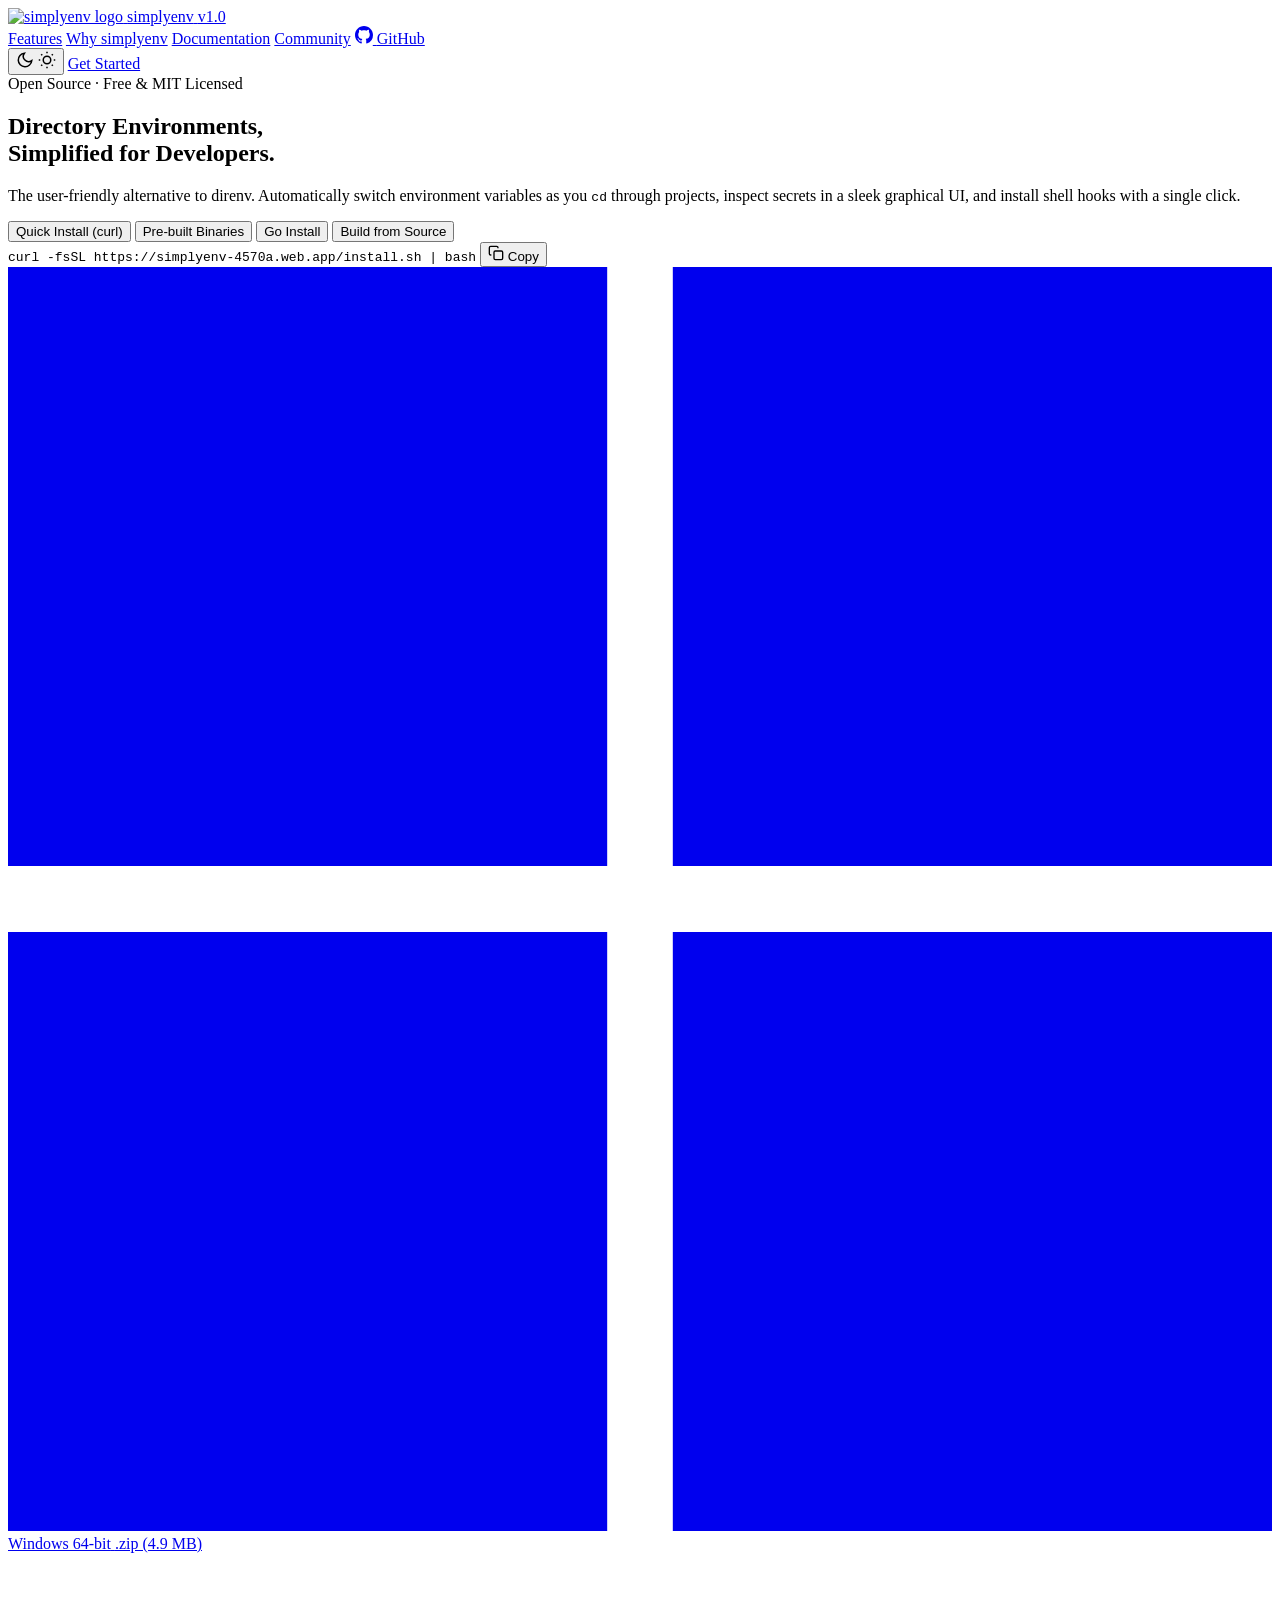
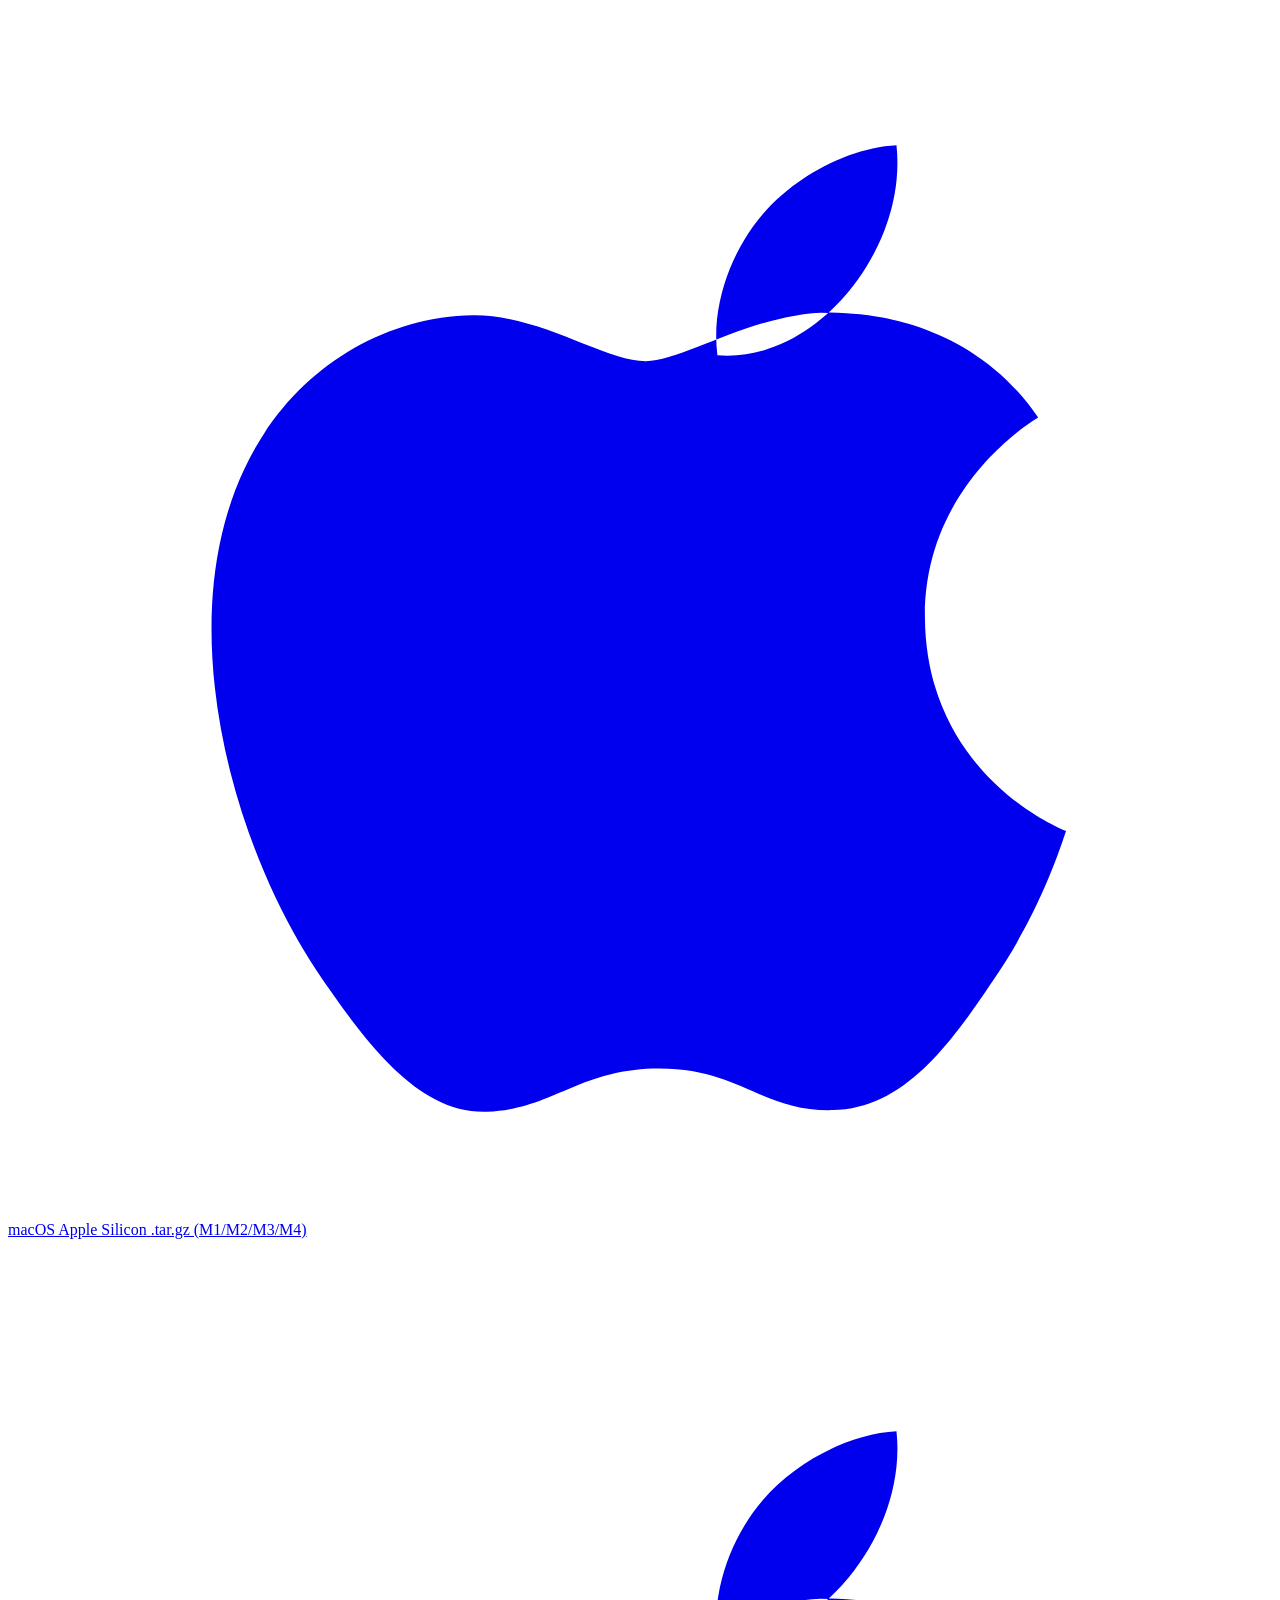
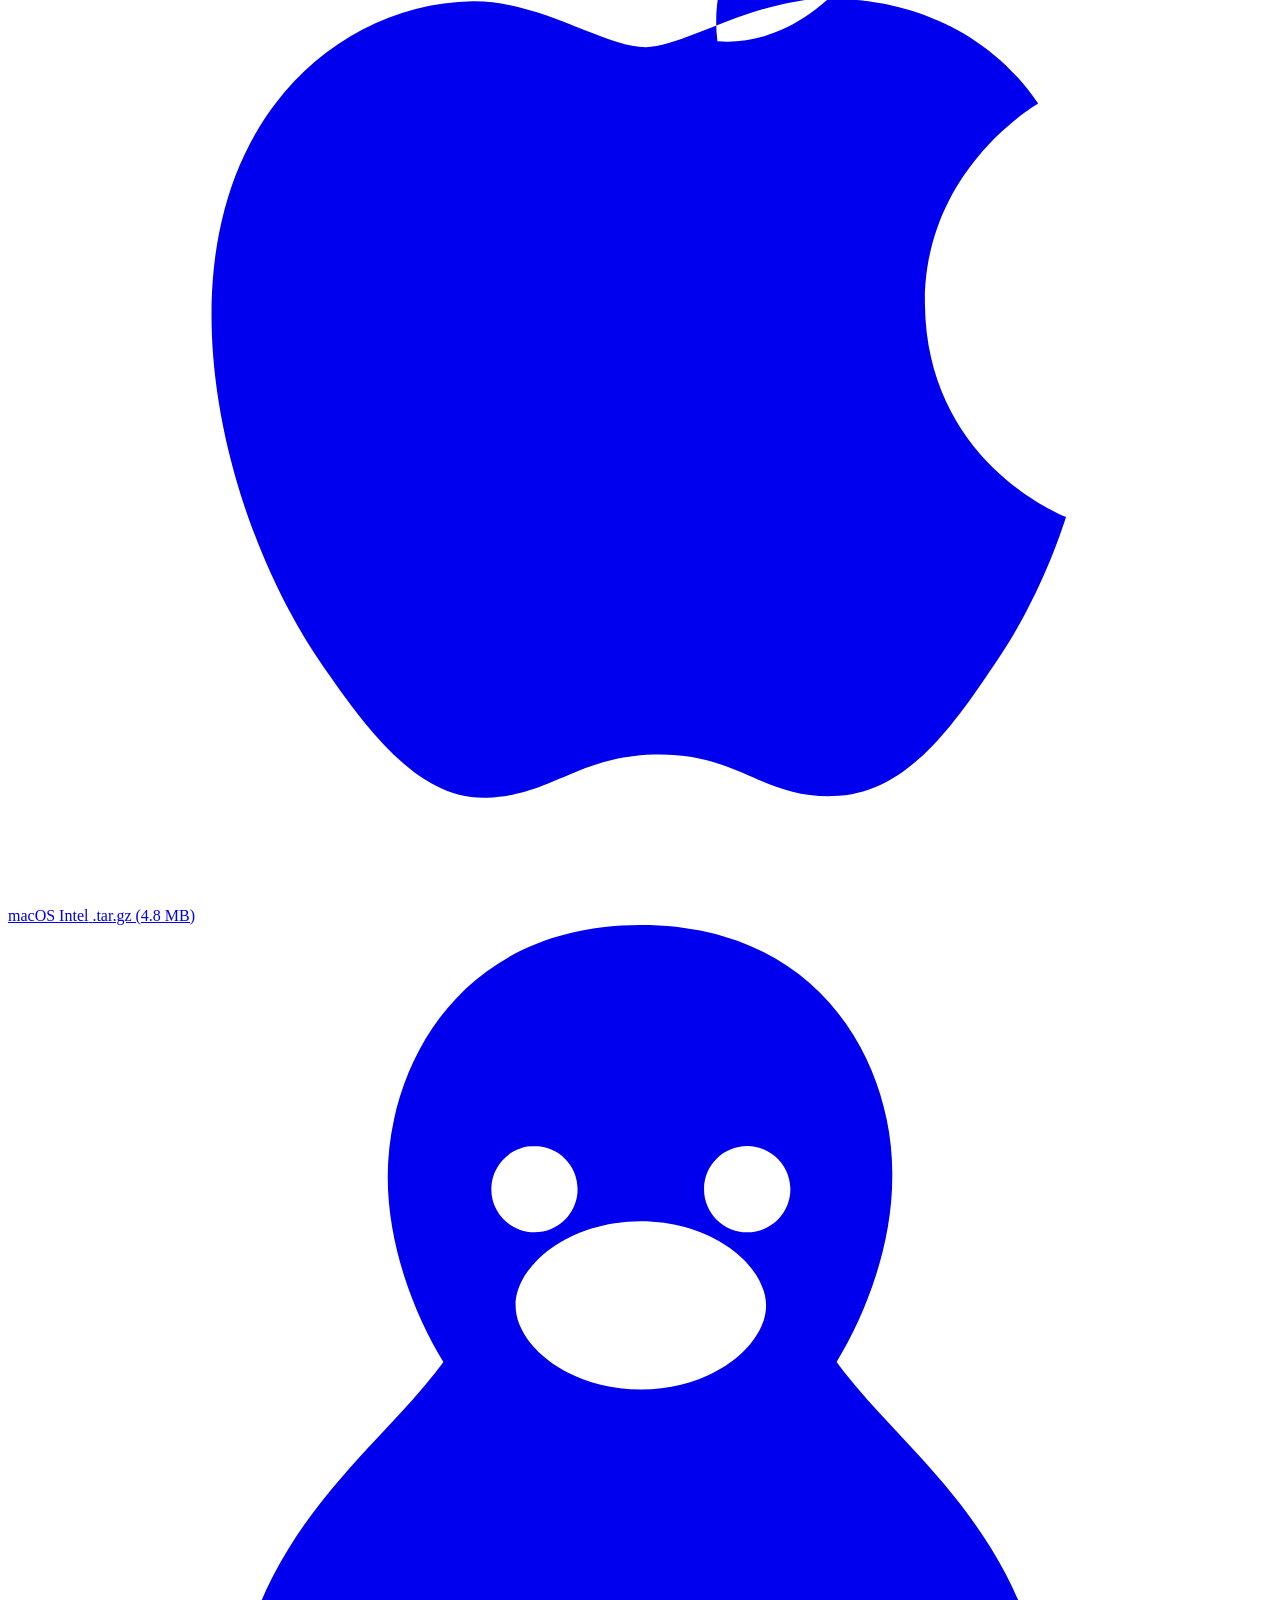
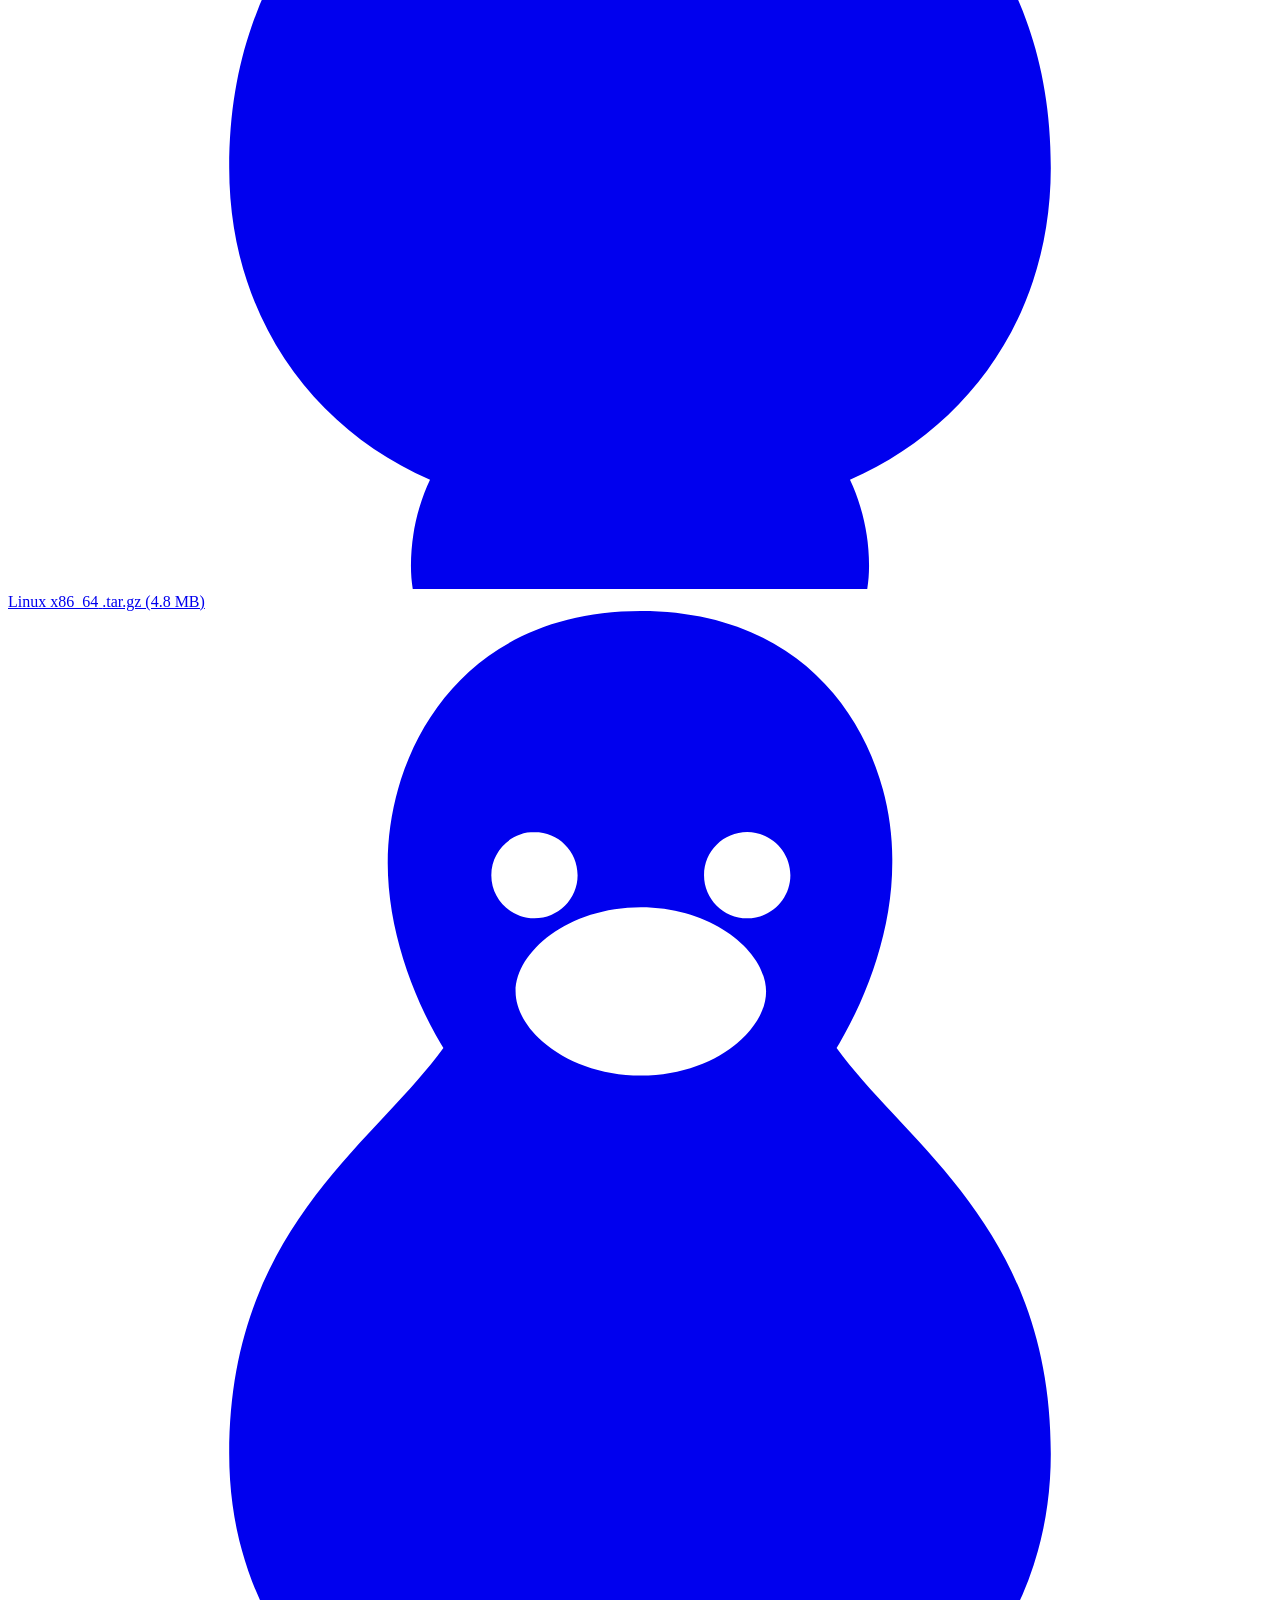
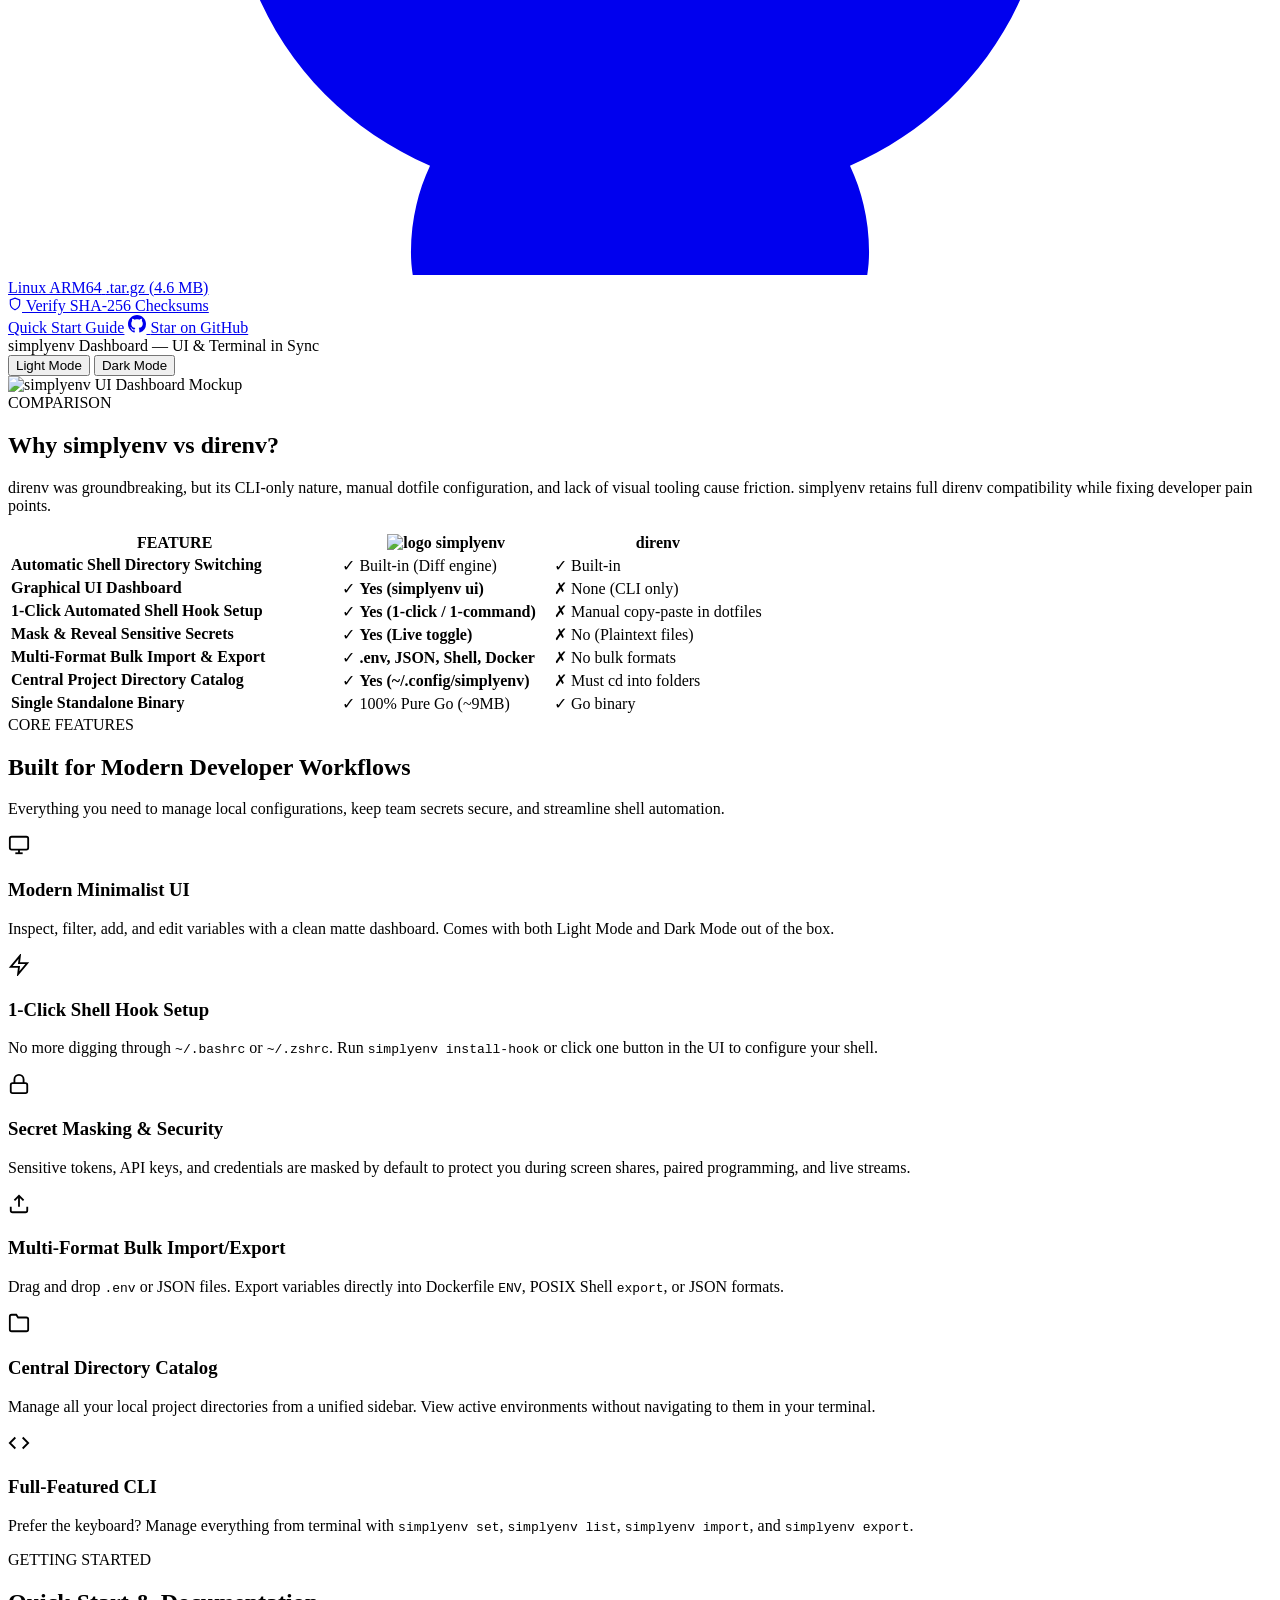
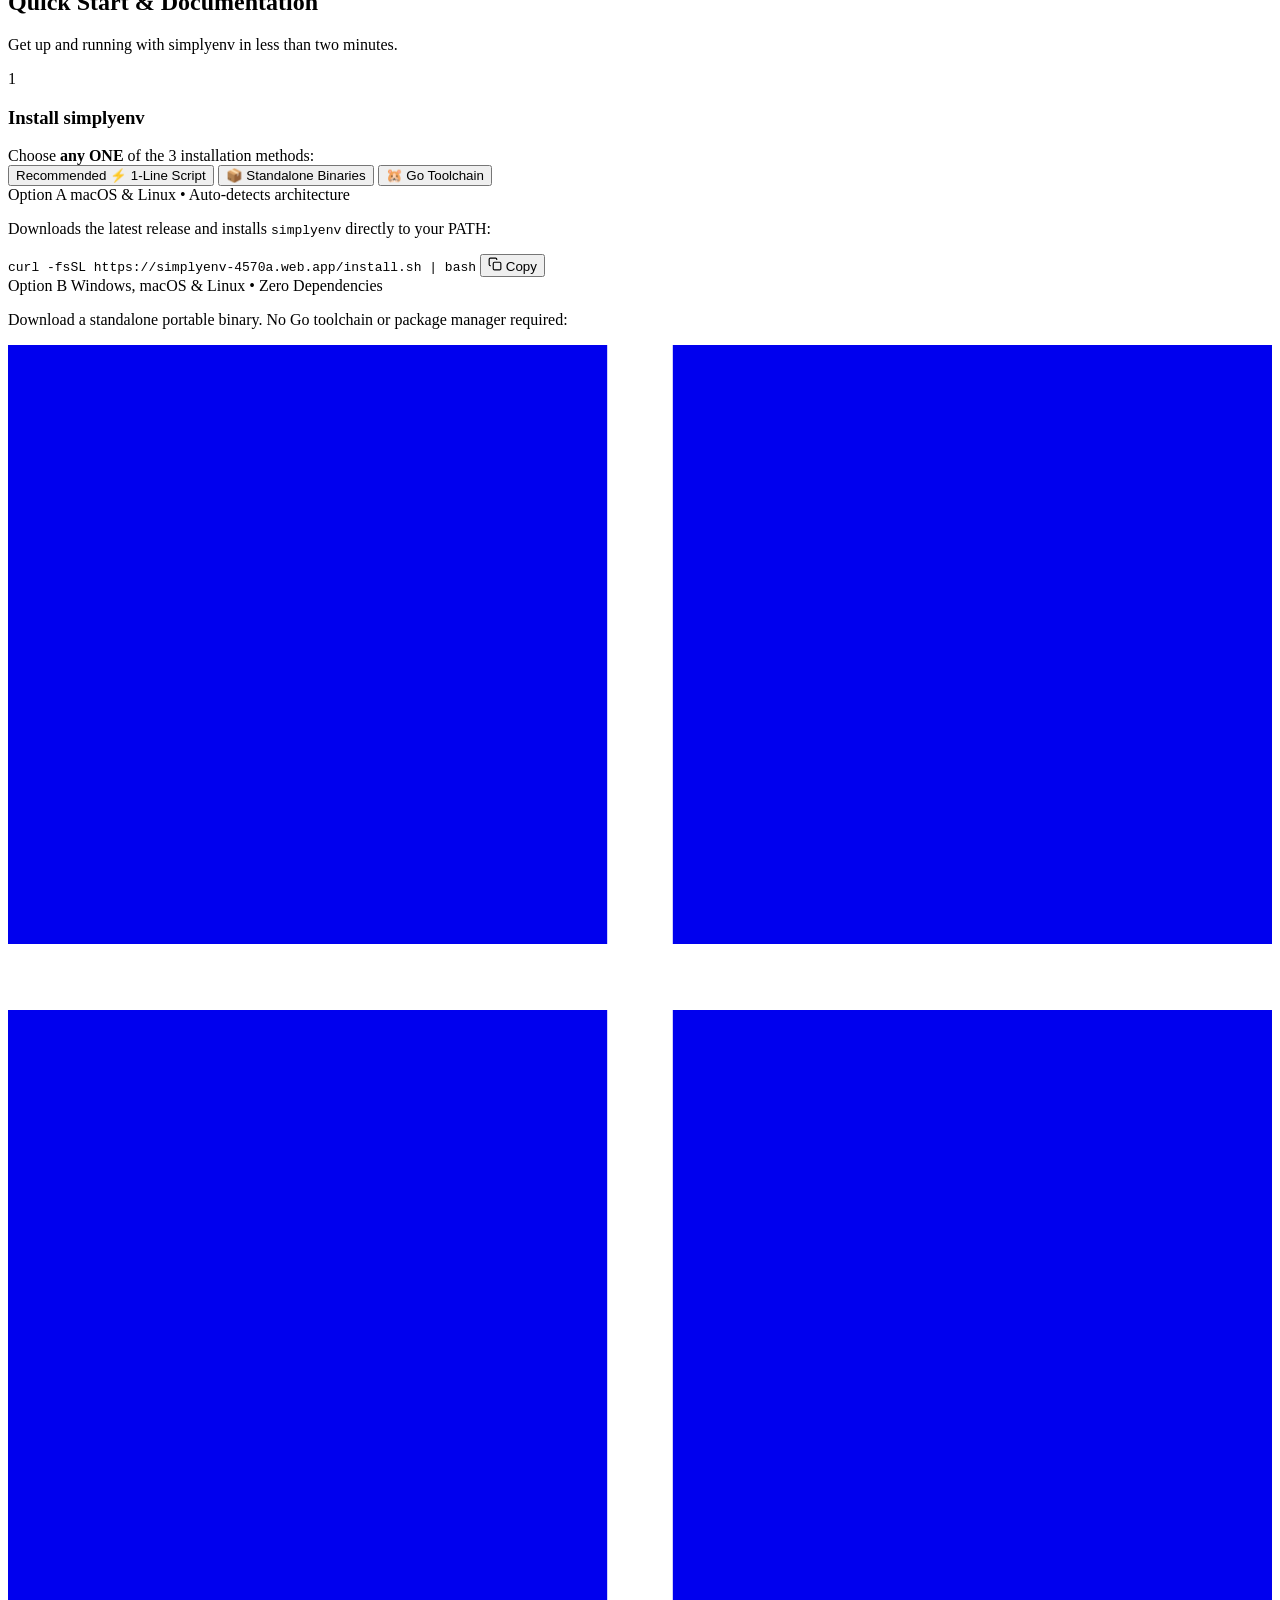
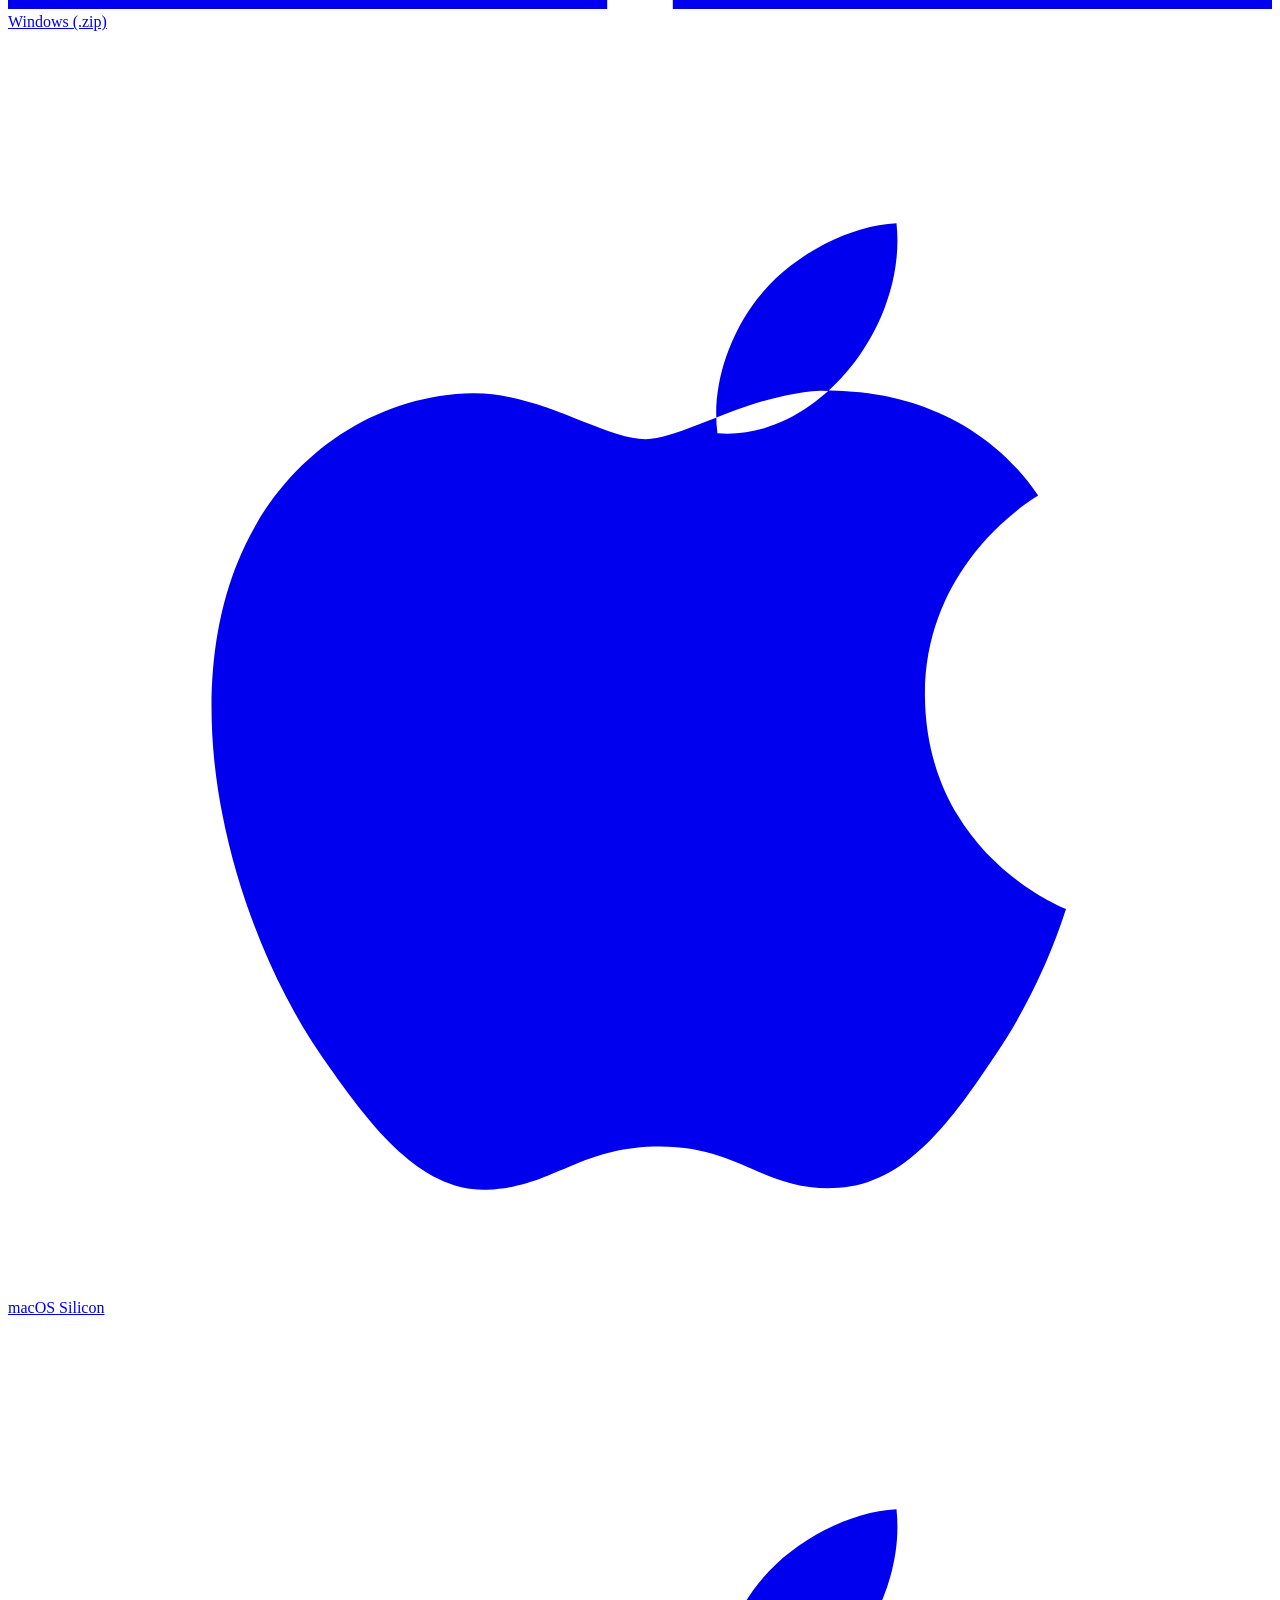
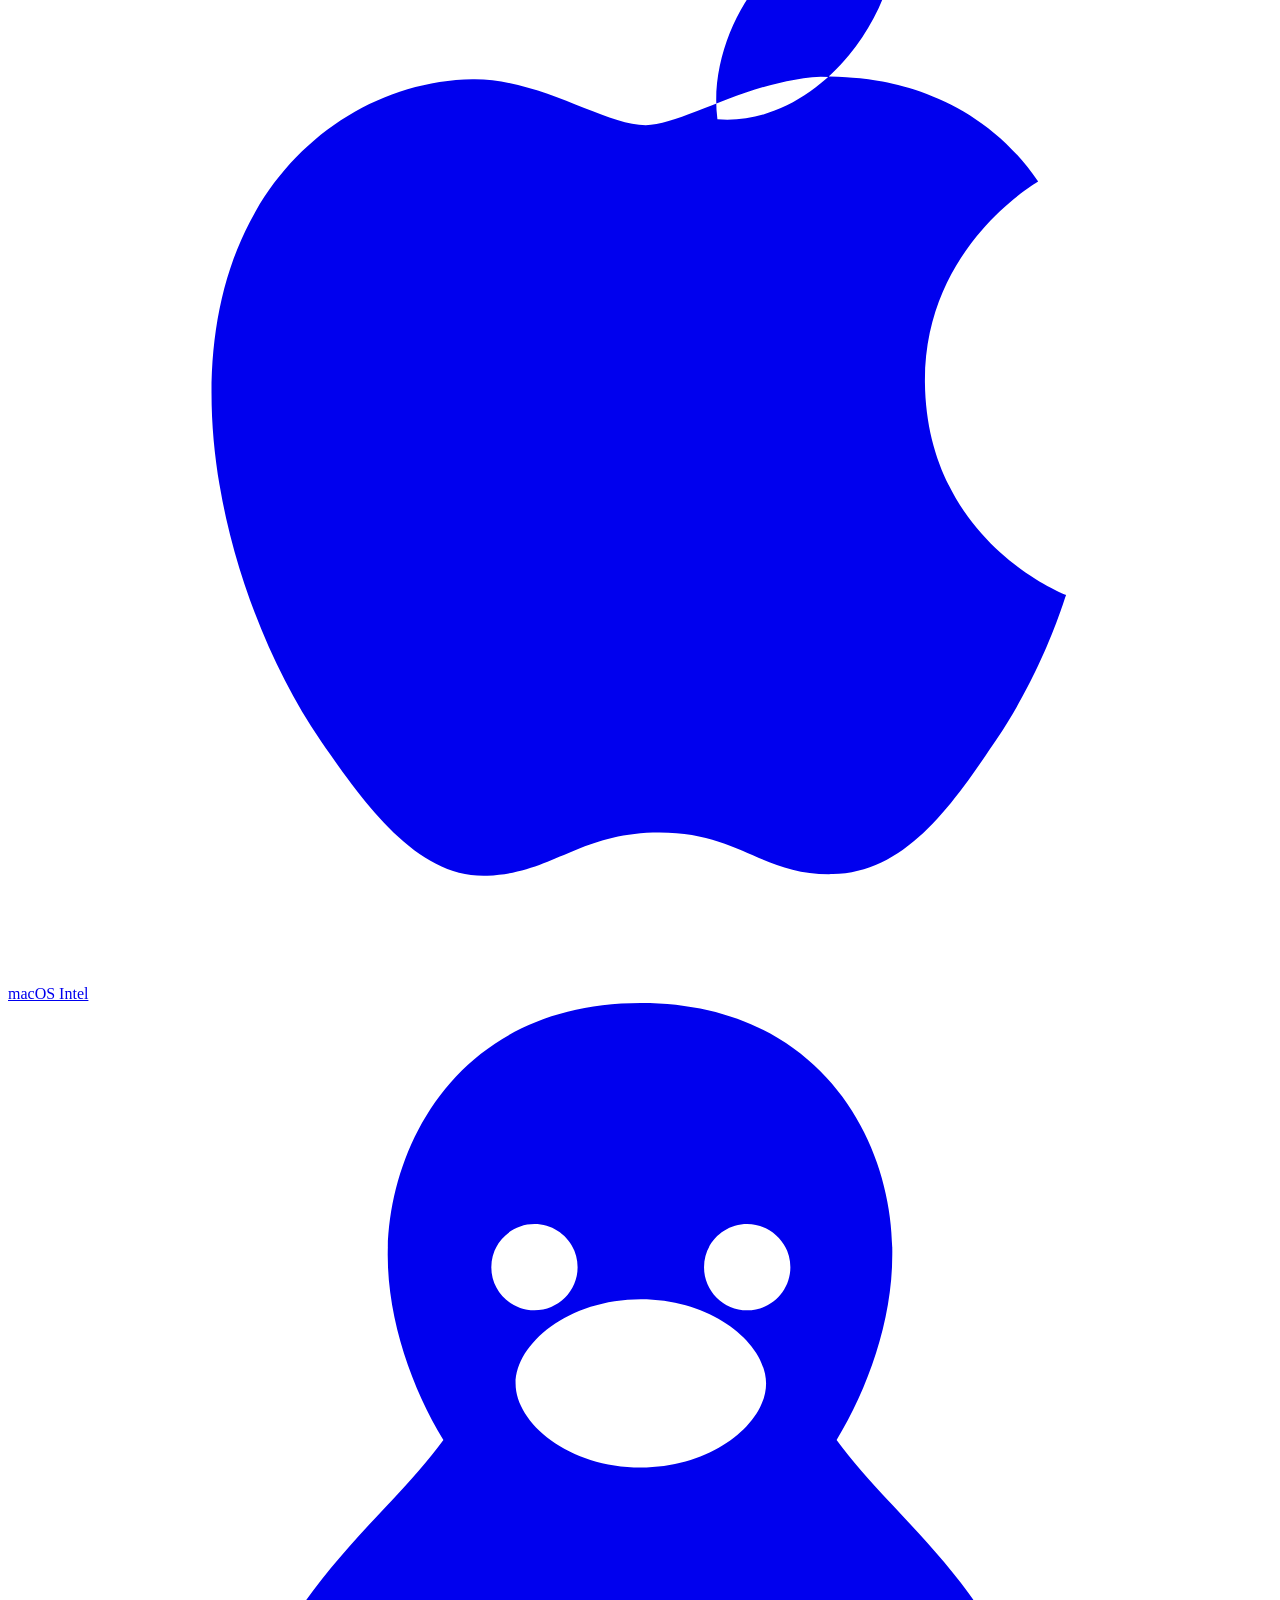
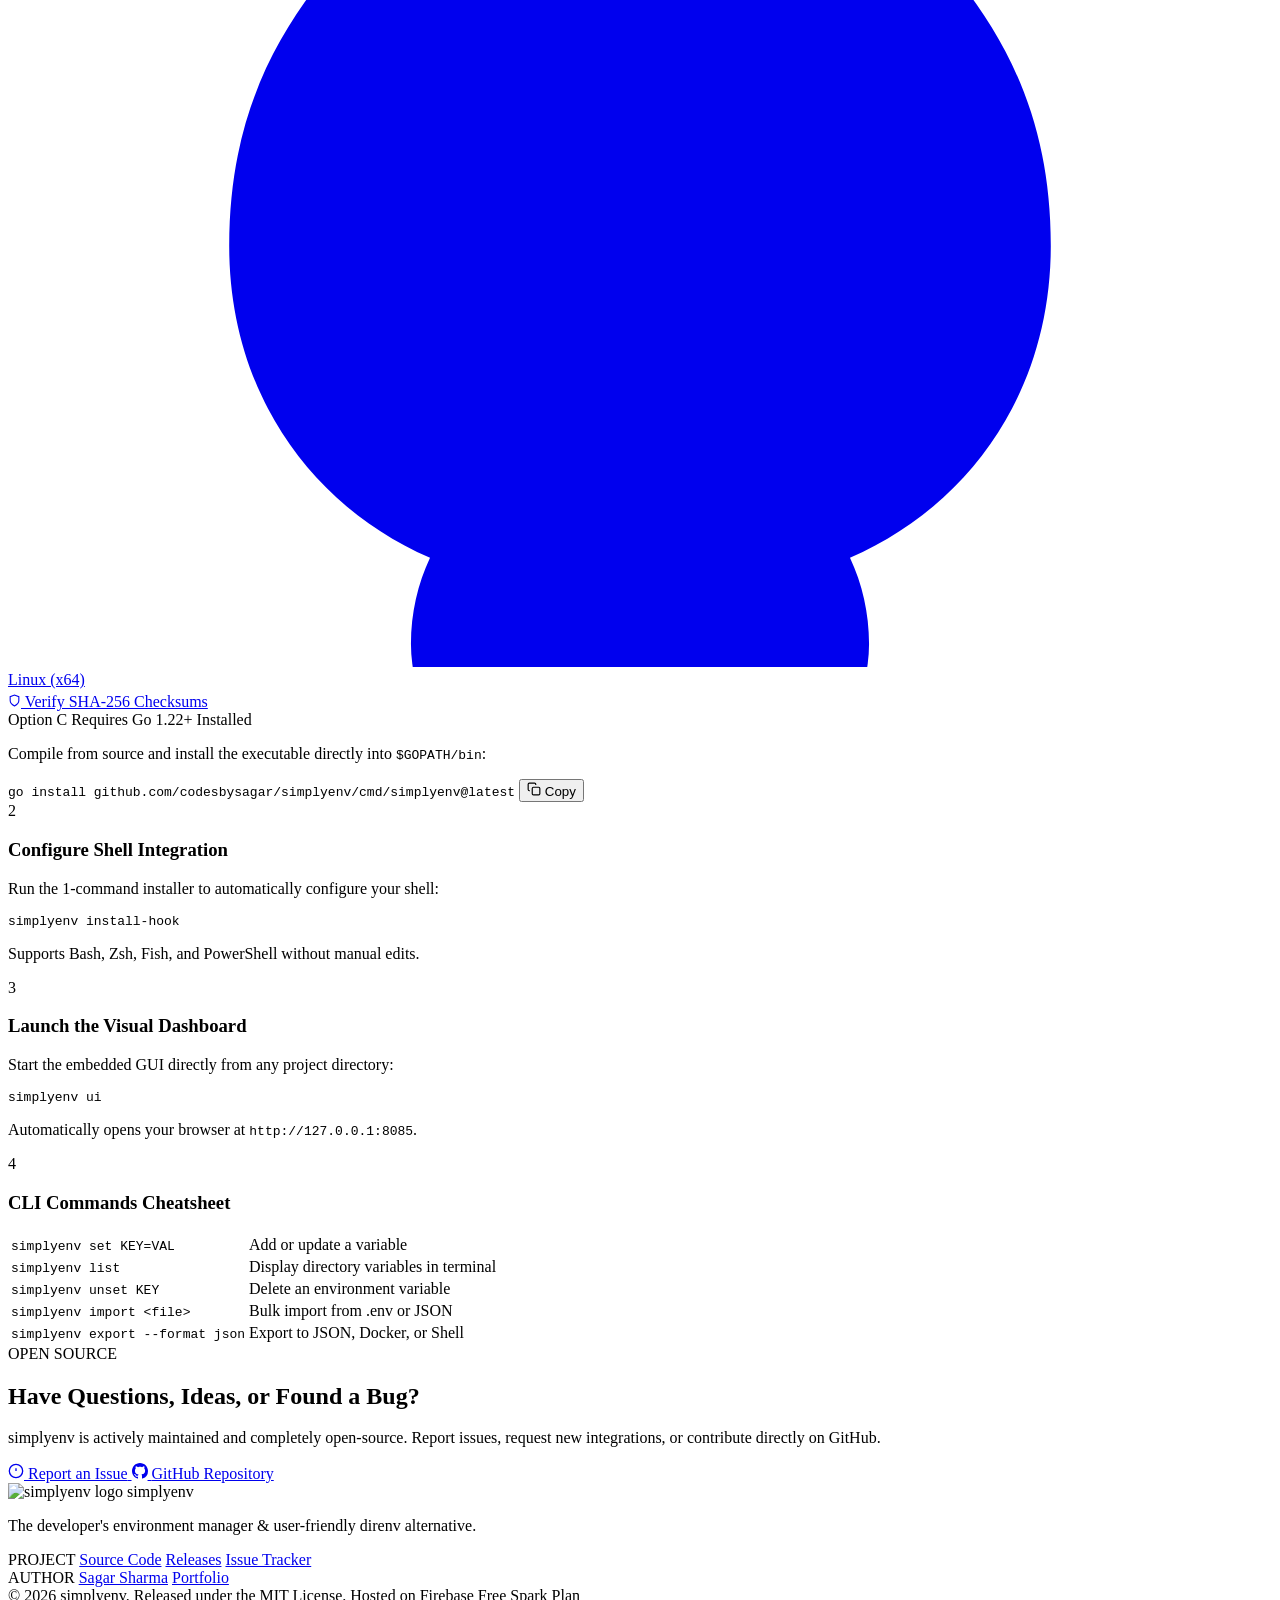
==== commit b5ff3f43: "fix(site): redesign Card 1 installation methods with segmented selector and cache-busting" ====
--- a/site/index.html
+++ b/site/index.html
@@ -22,7 +22,7 @@
   <link rel="preconnect" href="https://fonts.googleapis.com">
   <link rel="preconnect" href="https://fonts.gstatic.com" crossorigin>
   <link href="https://fonts.googleapis.com/css2?family=Fira+Code:wght@400;500;600&family=Inter:wght@400;500;600;700;800&display=swap" rel="stylesheet">
-  <link rel="stylesheet" href="/style.css">
+  <link rel="stylesheet" href="/style.css?v=2.1">
 
   <script>
     (function() {
@@ -365,38 +365,93 @@
       </div>
 
       <div class="docs-grid">
-        <!-- Step 1 -->
-        <div class="docs-card">
+        <!-- Step 1: Install simplyenv -->
+        <div class="docs-card docs-install-card">
           <div class="docs-card-header">
             <span class="step-num">1</span>
-            <h3>Install simplyenv</h3>
-          </div>
-          <p>Quick install via curl (Linux & macOS):</p>
-          <div class="code-block">
-            <pre><code>curl -fsSL https://simplyenv-4570a.web.app/install.sh | bash</code></pre>
-          </div>
-          <p class="docs-subtext">Pre-compiled Binaries (Zero Dependencies):</p>
-          <div class="docs-binary-links">
-            <a href="/downloads/simplyenv-windows-amd64.zip" download class="docs-link" title="Download simplyenv for Windows 64-bit">
-              <svg class="os-icon os-windows" viewBox="0 0 24 24" fill="currentColor"><path d="M0 0h11.377v11.372H0zm12.623 0H24v11.372H12.623zM0 12.628h11.377V24H0zm12.623 0H24V24H12.623z"/></svg>
-              <span>Windows (.zip)</span>
-            </a>
-            <a href="/downloads/simplyenv-darwin-arm64.tar.gz" download class="docs-link" title="Download simplyenv for macOS Apple Silicon">
-              <svg class="os-icon os-apple" viewBox="0 0 24 24" fill="currentColor"><path d="M18.71 19.5c-.83 1.24-1.71 2.45-3.05 2.47-1.34.03-1.77-.79-3.29-.79-1.53 0-2 .77-3.27.82-1.31.05-2.3-1.32-3.14-2.53C4.25 17 2.94 12.45 4.7 9.39c.87-1.52 2.43-2.48 4.12-2.51 1.28-.02 2.5.87 3.29.87.78 0 2.26-1.07 3.81-.91.65.03 2.47.26 3.64 1.98-.09.06-2.17 1.28-2.15 3.81.03 3.02 2.65 4.03 2.68 4.04-.03.07-.42 1.44-1.38 2.83M15.97 6.42c.6-.73 1.01-1.75.9-2.77-.87.04-1.92.58-2.54 1.31-.55.64-.99 1.67-.86 2.68 1 .08 1.9-.49 2.5-1.22z"/></svg>
-              <span>macOS Silicon</span>
-            </a>
-            <a href="/downloads/simplyenv-darwin-amd64.tar.gz" download class="docs-link" title="Download simplyenv for macOS Intel">
-              <svg class="os-icon os-apple" viewBox="0 0 24 24" fill="currentColor"><path d="M18.71 19.5c-.83 1.24-1.71 2.45-3.05 2.47-1.34.03-1.77-.79-3.29-.79-1.53 0-2 .77-3.27.82-1.31.05-2.3-1.32-3.14-2.53C4.25 17 2.94 12.45 4.7 9.39c.87-1.52 2.43-2.48 4.12-2.51 1.28-.02 2.5.87 3.29.87.78 0 2.26-1.07 3.81-.91.65.03 2.47.26 3.64 1.98-.09.06-2.17 1.28-2.15 3.81.03 3.02 2.65 4.03 2.68 4.04-.03.07-.42 1.44-1.38 2.83M15.97 6.42c.6-.73 1.01-1.75.9-2.77-.87.04-1.92.58-2.54 1.31-.55.64-.99 1.67-.86 2.68 1 .08 1.9-.49 2.5-1.22z"/></svg>
-              <span>macOS Intel</span>
-            </a>
-            <a href="/downloads/simplyenv-linux-amd64.tar.gz" download class="docs-link" title="Download simplyenv for Linux x86_64">
-              <svg class="os-icon os-linux" viewBox="0 0 24 24" fill="currentColor"><path d="M12.016 0C8.583 0 7.21 2.673 7.21 4.786c0 1.26.47 2.545 1.057 3.513-.306.417-.678.825-1.07 1.244-1.42 1.516-2.997 3.2-2.997 6.457 0 2.835 1.602 4.966 3.813 5.926-.232.493-.362 1.05-.362 1.637 0 .237.03.467.085.688.163.655.753 1.137 1.458 1.137h5.612c.705 0 1.295-.482 1.458-1.137.055-.221.085-.451.085-.688 0-.587-.13-1.144-.362-1.637 2.21-.96 3.813-3.091 3.813-5.926 0-3.257-1.577-4.941-2.997-6.457-.392-.419-.764-.827-1.07-1.244.587-.968 1.057-2.253 1.057-3.513C16.822 2.673 15.449 0 12.016 0zm-2.02 4.197c.452 0 .819.367.819.82 0 .451-.367.818-.82.818-.451 0-.818-.367-.818-.819 0-.452.367-.819.82-.819zm4.04 0c.452 0 .819.367.819.82 0 .451-.367.818-.82.818-.451 0-.819-.367-.819-.819 0-.452.367-.819.82-.819zm-2.02 1.43c1.378 0 2.378.85 2.378 1.597 0 .748-1 1.597-2.378 1.597-1.379 0-2.378-.85-2.378-1.597 0-.748 1-1.597 2.378-1.597z"/></svg>
-              <span>Linux (x64)</span>
-            </a>
-          </div>
-          <p class="docs-subtext" style="margin-top: 8px;">Or install with the Go toolchain:</p>
-          <div class="code-block">
-            <pre><code>go install github.com/codesbysagar/simplyenv/cmd/simplyenv@latest</code></pre>
+            <div class="docs-card-title-wrap">
+              <h3>Install simplyenv</h3>
+              <span class="docs-choose-label">Choose <strong>any ONE</strong> of the 3 installation methods:</span>
+            </div>
+          </div>
+
+          <!-- Method Selector Buttons (3 Distinct Options) -->
+          <div class="docs-method-selector" role="tablist">
+            <button class="docs-method-btn active" data-method="curl" role="tab" aria-selected="true">
+              <span class="method-btn-badge">Recommended</span>
+              <span class="method-btn-title">⚡ 1-Line Script</span>
+            </button>
+            <button class="docs-method-btn" data-method="binaries" role="tab" aria-selected="false">
+              <span class="method-btn-title">📦 Standalone Binaries</span>
+            </button>
+            <button class="docs-method-btn" data-method="go" role="tab" aria-selected="false">
+              <span class="method-btn-title">🐹 Go Toolchain</span>
+            </button>
+          </div>
+
+          <!-- Option A: Curl Script Panel -->
+          <div class="docs-panel" id="docsPanelCurl">
+            <div class="panel-meta-bar">
+              <span class="panel-pill">Option A</span>
+              <span class="panel-support">macOS & Linux • Auto-detects architecture</span>
+            </div>
+            <p class="panel-desc">Downloads the latest release and installs <code>simplyenv</code> directly to your PATH:</p>
+            <div class="code-box-styled">
+              <code>curl -fsSL https://simplyenv-4570a.web.app/install.sh | bash</code>
+              <button class="copy-panel-btn" data-copy="curl -fsSL https://simplyenv-4570a.web.app/install.sh | bash" title="Copy command">
+                <svg width="14" height="14" viewBox="0 0 24 24" fill="none" stroke="currentColor" stroke-width="2"><rect x="9" y="9" width="13" height="13" rx="2" ry="2"></rect><path d="M5 15H4a2 2 0 0 1-2-2V4a2 2 0 0 1 2-2h9a2 2 0 0 1 2 2v1"></path></svg>
+                <span>Copy</span>
+              </button>
+            </div>
+          </div>
+
+          <!-- Option B: Direct Download Binaries Panel -->
+          <div class="docs-panel hidden" id="docsPanelBinaries">
+            <div class="panel-meta-bar">
+              <span class="panel-pill">Option B</span>
+              <span class="panel-support">Windows, macOS & Linux • Zero Dependencies</span>
+            </div>
+            <p class="panel-desc">Download a standalone portable binary. No Go toolchain or package manager required:</p>
+            <div class="docs-binary-links">
+              <a href="/downloads/simplyenv-windows-amd64.zip" download class="docs-link" title="Download simplyenv for Windows 64-bit">
+                <svg class="os-icon os-windows" viewBox="0 0 24 24" fill="currentColor"><path d="M0 0h11.377v11.372H0zm12.623 0H24v11.372H12.623zM0 12.628h11.377V24H0zm12.623 0H24V24H12.623z"/></svg>
+                <span>Windows (.zip)</span>
+              </a>
+              <a href="/downloads/simplyenv-darwin-arm64.tar.gz" download class="docs-link" title="Download simplyenv for macOS Apple Silicon">
+                <svg class="os-icon os-apple" viewBox="0 0 24 24" fill="currentColor"><path d="M18.71 19.5c-.83 1.24-1.71 2.45-3.05 2.47-1.34.03-1.77-.79-3.29-.79-1.53 0-2 .77-3.27.82-1.31.05-2.3-1.32-3.14-2.53C4.25 17 2.94 12.45 4.7 9.39c.87-1.52 2.43-2.48 4.12-2.51 1.28-.02 2.5.87 3.29.87.78 0 2.26-1.07 3.81-.91.65.03 2.47.26 3.64 1.98-.09.06-2.17 1.28-2.15 3.81.03 3.02 2.65 4.03 2.68 4.04-.03.07-.42 1.44-1.38 2.83M15.97 6.42c.6-.73 1.01-1.75.9-2.77-.87.04-1.92.58-2.54 1.31-.55.64-.99 1.67-.86 2.68 1 .08 1.9-.49 2.5-1.22z"/></svg>
+                <span>macOS Silicon</span>
+              </a>
+              <a href="/downloads/simplyenv-darwin-amd64.tar.gz" download class="docs-link" title="Download simplyenv for macOS Intel">
+                <svg class="os-icon os-apple" viewBox="0 0 24 24" fill="currentColor"><path d="M18.71 19.5c-.83 1.24-1.71 2.45-3.05 2.47-1.34.03-1.77-.79-3.29-.79-1.53 0-2 .77-3.27.82-1.31.05-2.3-1.32-3.14-2.53C4.25 17 2.94 12.45 4.7 9.39c.87-1.52 2.43-2.48 4.12-2.51 1.28-.02 2.5.87 3.29.87.78 0 2.26-1.07 3.81-.91.65.03 2.47.26 3.64 1.98-.09.06-2.17 1.28-2.15 3.81.03 3.02 2.65 4.03 2.68 4.04-.03.07-.42 1.44-1.38 2.83M15.97 6.42c.6-.73 1.01-1.75.9-2.77-.87.04-1.92.58-2.54 1.31-.55.64-.99 1.67-.86 2.68 1 .08 1.9-.49 2.5-1.22z"/></svg>
+                <span>macOS Intel</span>
+              </a>
+              <a href="/downloads/simplyenv-linux-amd64.tar.gz" download class="docs-link" title="Download simplyenv for Linux x86_64">
+                <svg class="os-icon os-linux" viewBox="0 0 24 24" fill="currentColor"><path d="M12.016 0C8.583 0 7.21 2.673 7.21 4.786c0 1.26.47 2.545 1.057 3.513-.306.417-.678.825-1.07 1.244-1.42 1.516-2.997 3.2-2.997 6.457 0 2.835 1.602 4.966 3.813 5.926-.232.493-.362 1.05-.362 1.637 0 .237.03.467.085.688.163.655.753 1.137 1.458 1.137h5.612c.705 0 1.295-.482 1.458-1.137.055-.221.085-.451.085-.688 0-.587-.13-1.144-.362-1.637 2.21-.96 3.813-3.091 3.813-5.926 0-3.257-1.577-4.941-2.997-6.457-.392-.419-.764-.827-1.07-1.244.587-.968 1.057-2.253 1.057-3.513C16.822 2.673 15.449 0 12.016 0zm-2.02 4.197c.452 0 .819.367.819.82 0 .451-.367.818-.82.818-.451 0-.818-.367-.818-.819 0-.452.367-.819.82-.819zm4.04 0c.452 0 .819.367.819.82 0 .451-.367.818-.82.818-.451 0-.819-.367-.819-.819 0-.452.367-.819.82-.819zm-2.02 1.43c1.378 0 2.378.85 2.378 1.597 0 .748-1 1.597-2.378 1.597-1.379 0-2.378-.85-2.378-1.597 0-.748 1-1.597 2.378-1.597z"/></svg>
+                <span>Linux (x64)</span>
+              </a>
+            </div>
+            <div style="margin-top: 4px;">
+              <a href="/downloads/sha256sums.txt" target="_blank" class="checksum-link">
+                <svg width="13" height="13" viewBox="0 0 24 24" fill="none" stroke="currentColor" stroke-width="2"><path d="M12 22s8-4 8-10V5l-8-3-8 3v7c0 6 8 10 8 10z"></path></svg>
+                Verify SHA-256 Checksums
+              </a>
+            </div>
+          </div>
+
+          <!-- Option C: Go Toolchain Panel -->
+          <div class="docs-panel hidden" id="docsPanelGo">
+            <div class="panel-meta-bar">
+              <span class="panel-pill">Option C</span>
+              <span class="panel-support">Requires Go 1.22+ Installed</span>
+            </div>
+            <p class="panel-desc">Compile from source and install the executable directly into <code>$GOPATH/bin</code>:</p>
+            <div class="code-box-styled">
+              <code>go install github.com/codesbysagar/simplyenv/cmd/simplyenv@latest</code>
+              <button class="copy-panel-btn" data-copy="go install github.com/codesbysagar/simplyenv/cmd/simplyenv@latest" title="Copy command">
+                <svg width="14" height="14" viewBox="0 0 24 24" fill="none" stroke="currentColor" stroke-width="2"><rect x="9" y="9" width="13" height="13" rx="2" ry="2"></rect><path d="M5 15H4a2 2 0 0 1-2-2V4a2 2 0 0 1 2-2h9a2 2 0 0 1 2 2v1"></path></svg>
+                <span>Copy</span>
+              </button>
+            </div>
           </div>
         </div>
 
@@ -525,6 +580,6 @@
     </div>
   </footer>
 
-  <script src="/app.js"></script>
+  <script src="/app.js?v=2.1"></script>
 </body>
 </html>
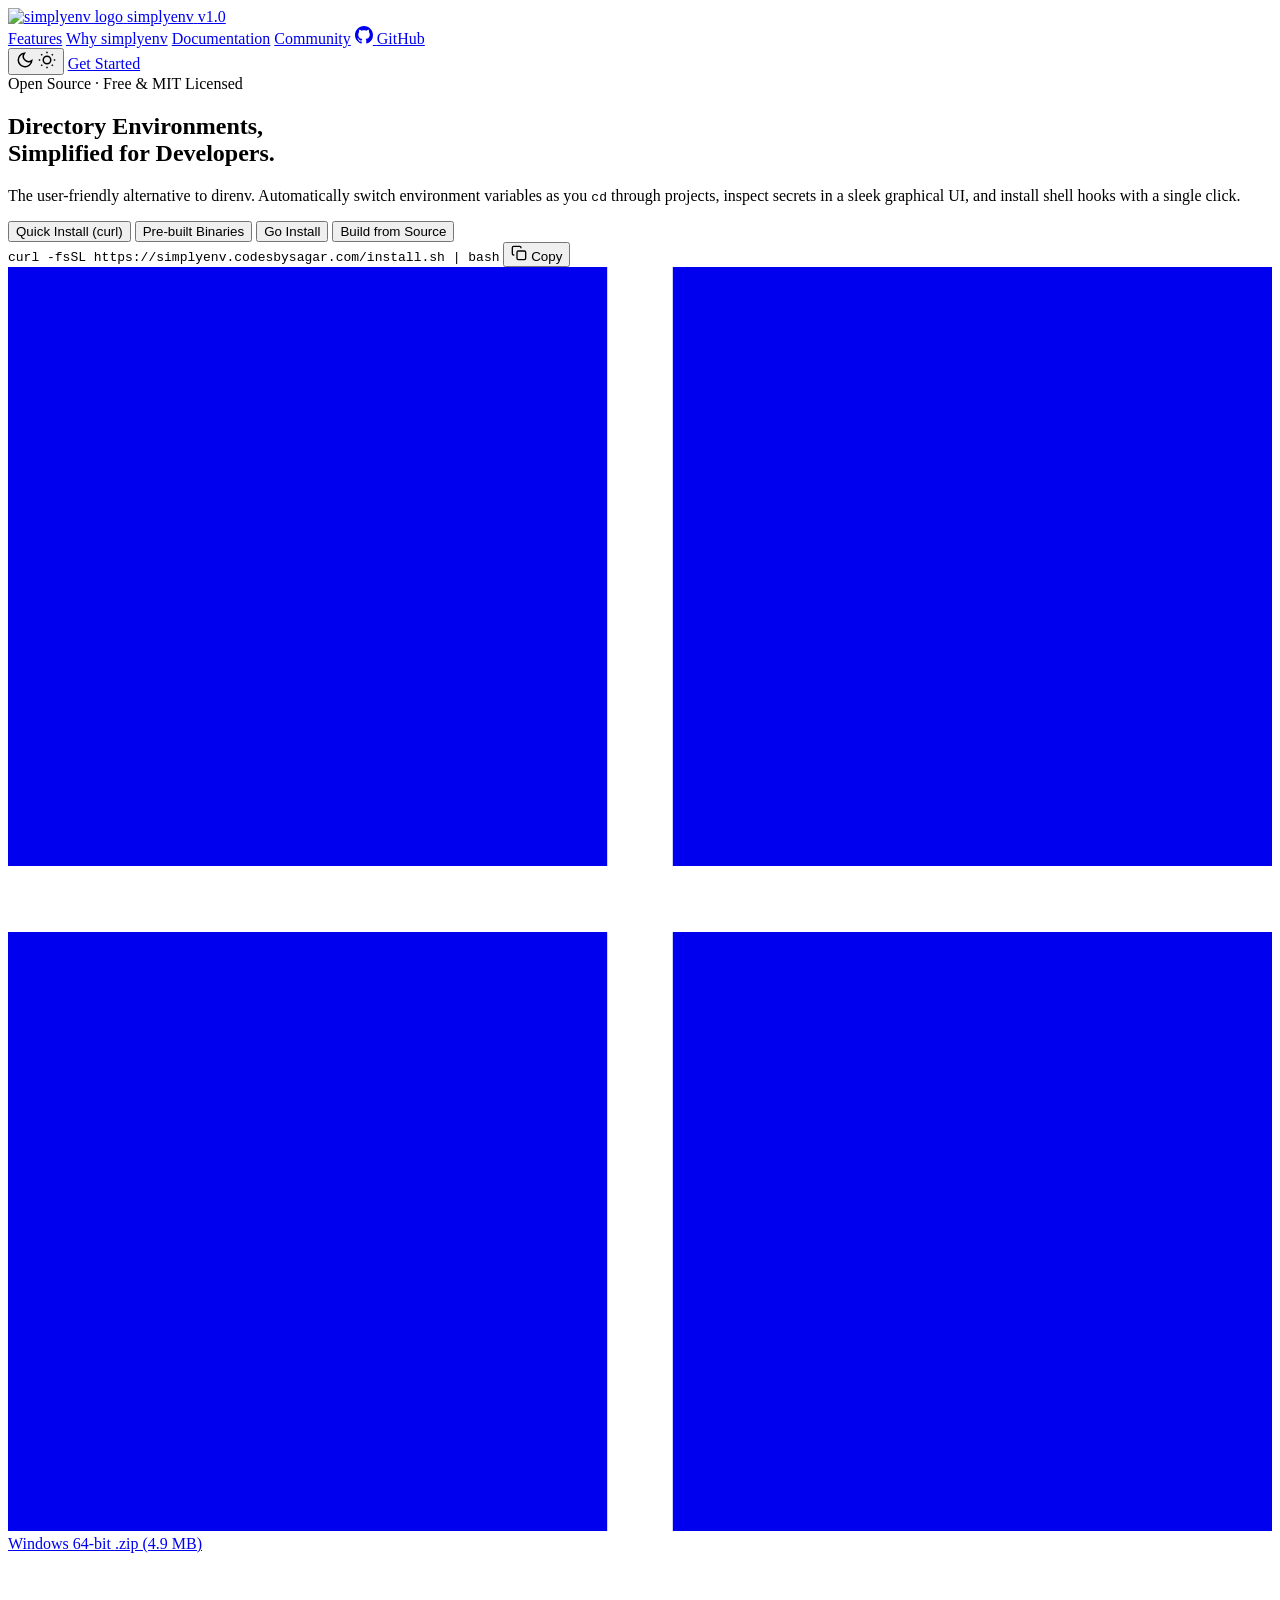
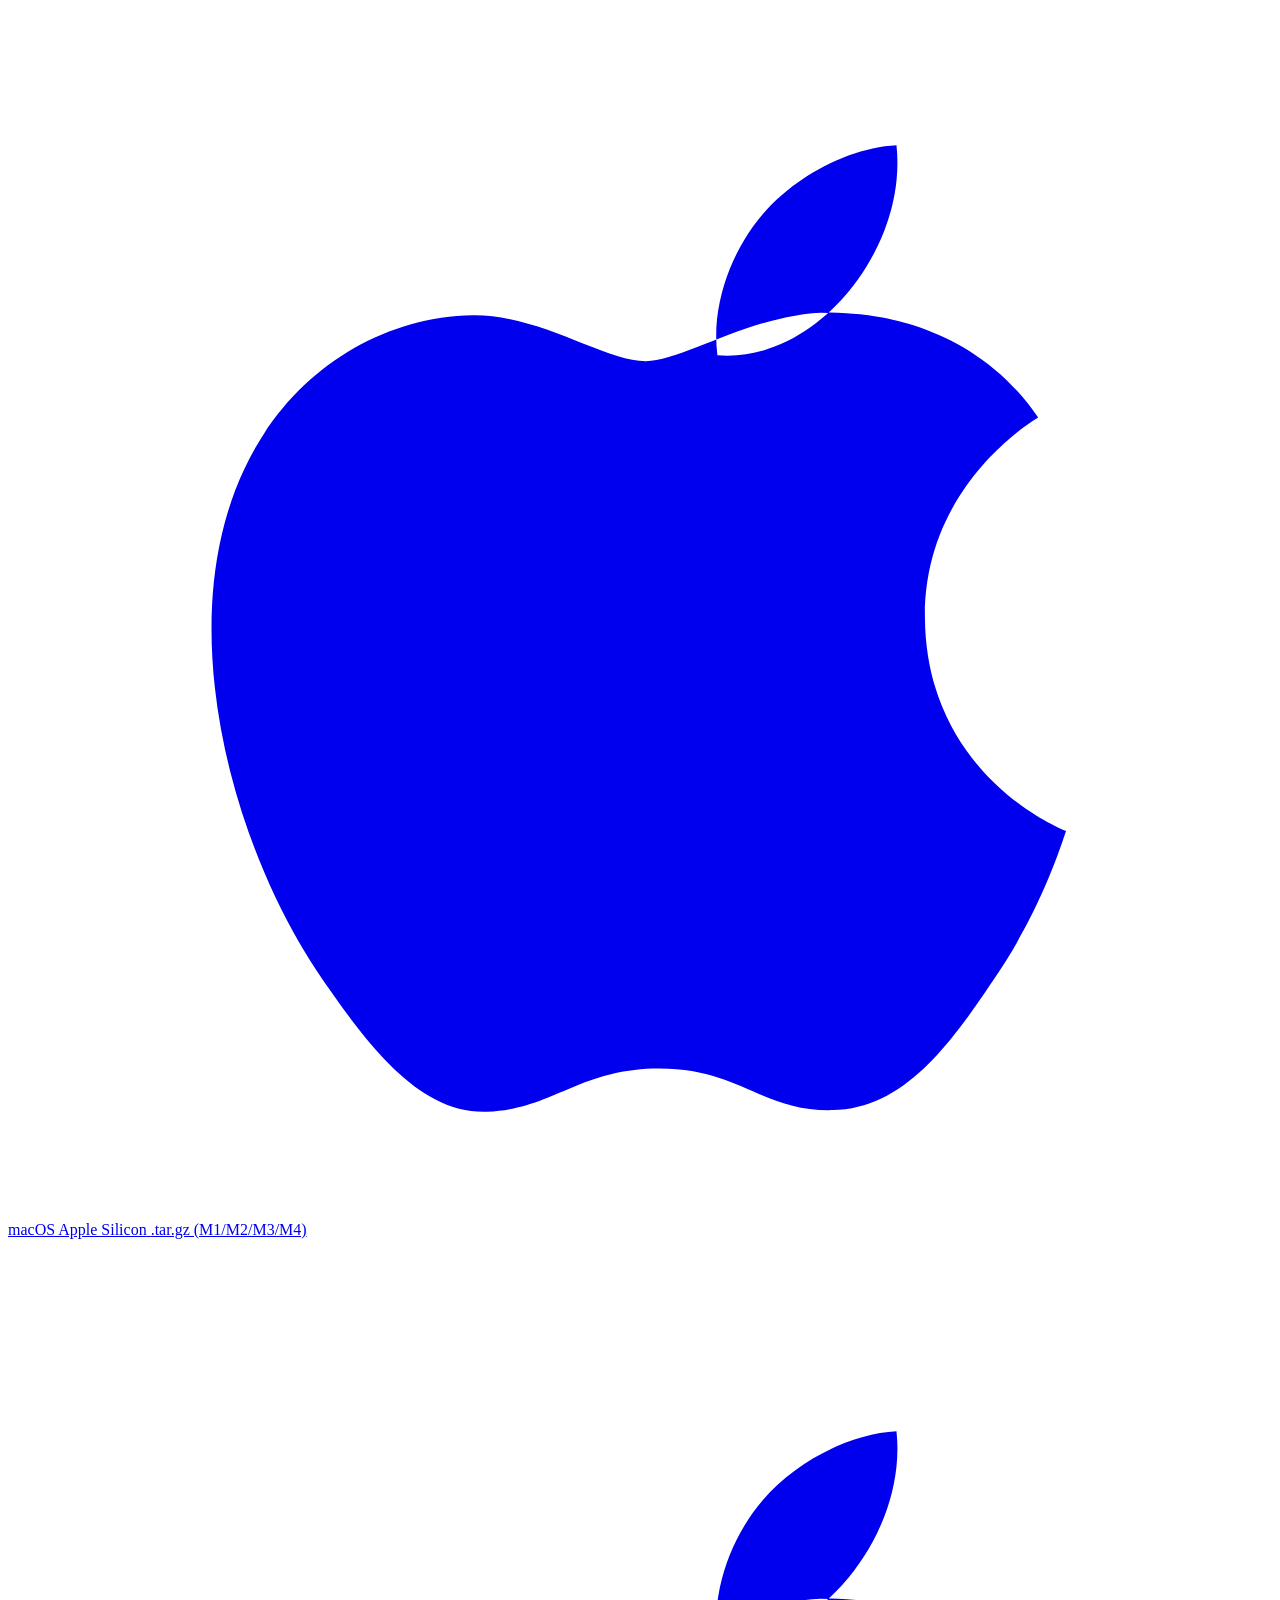
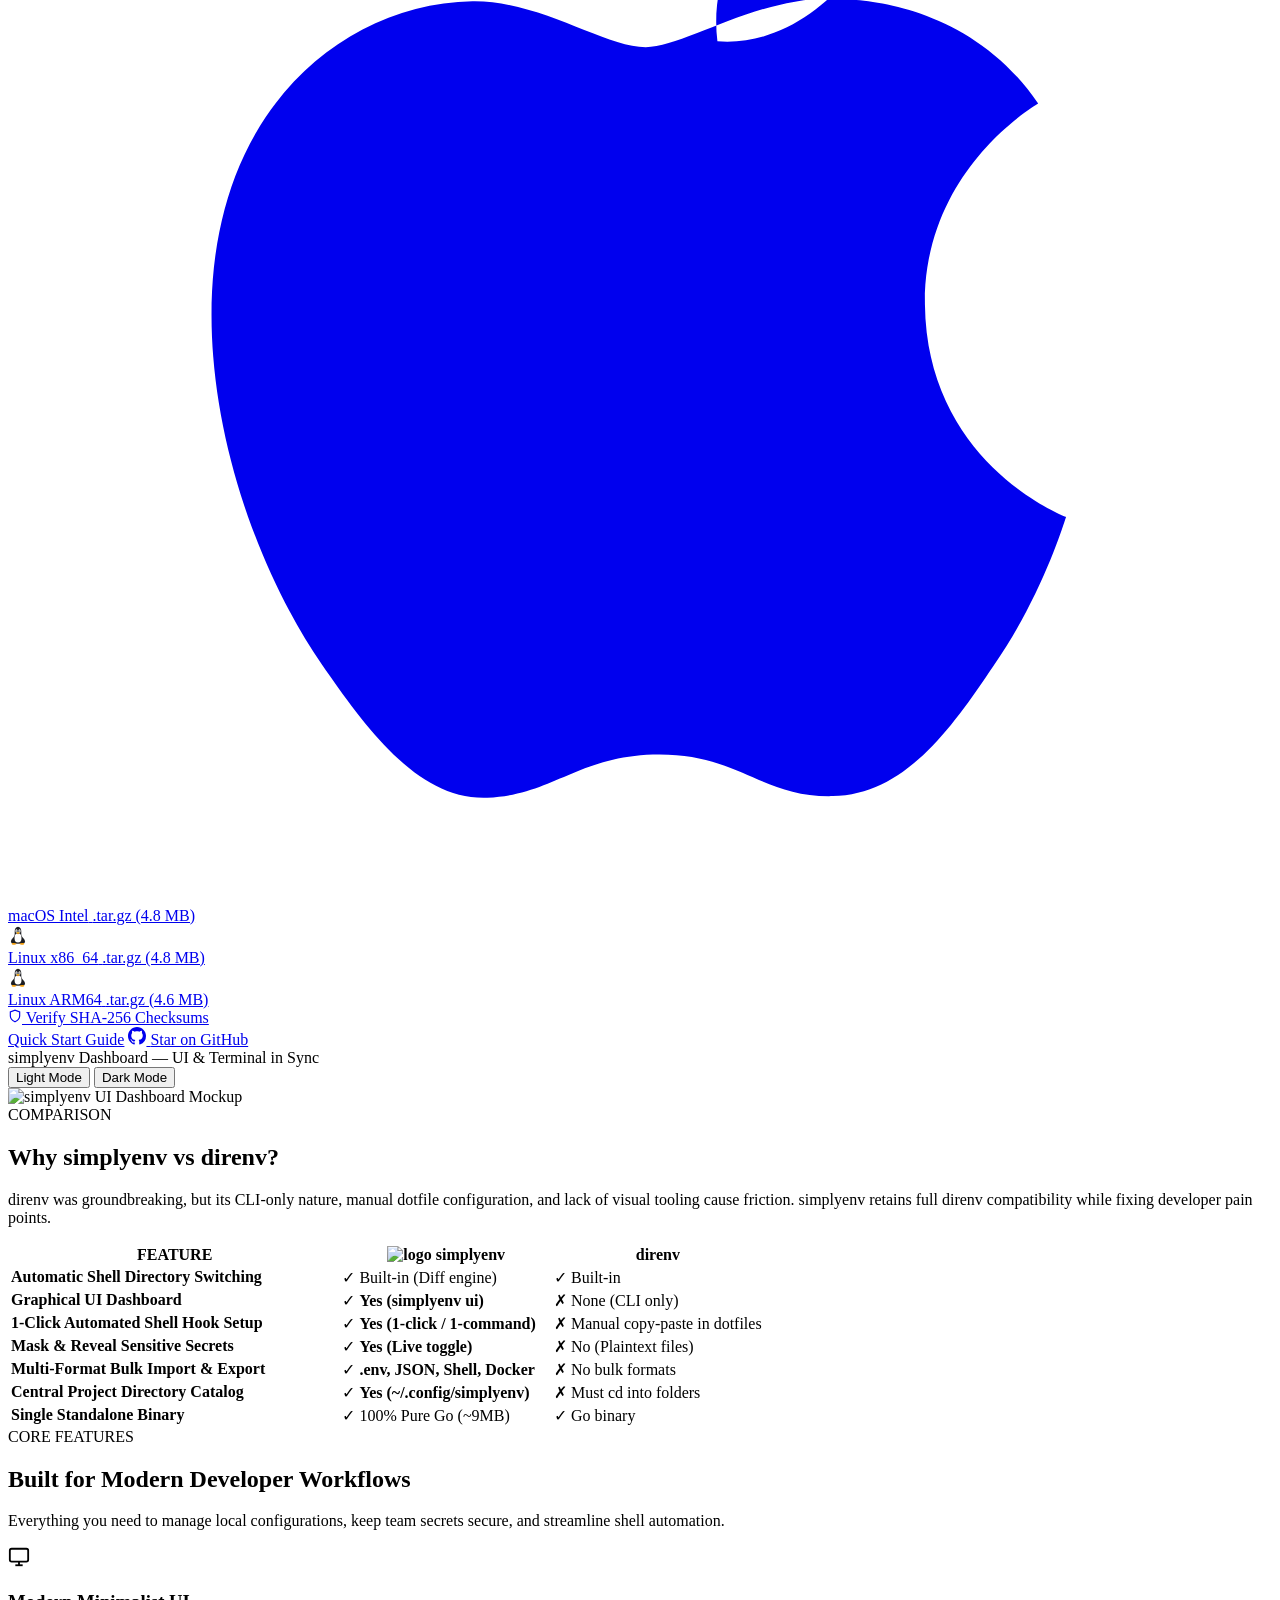
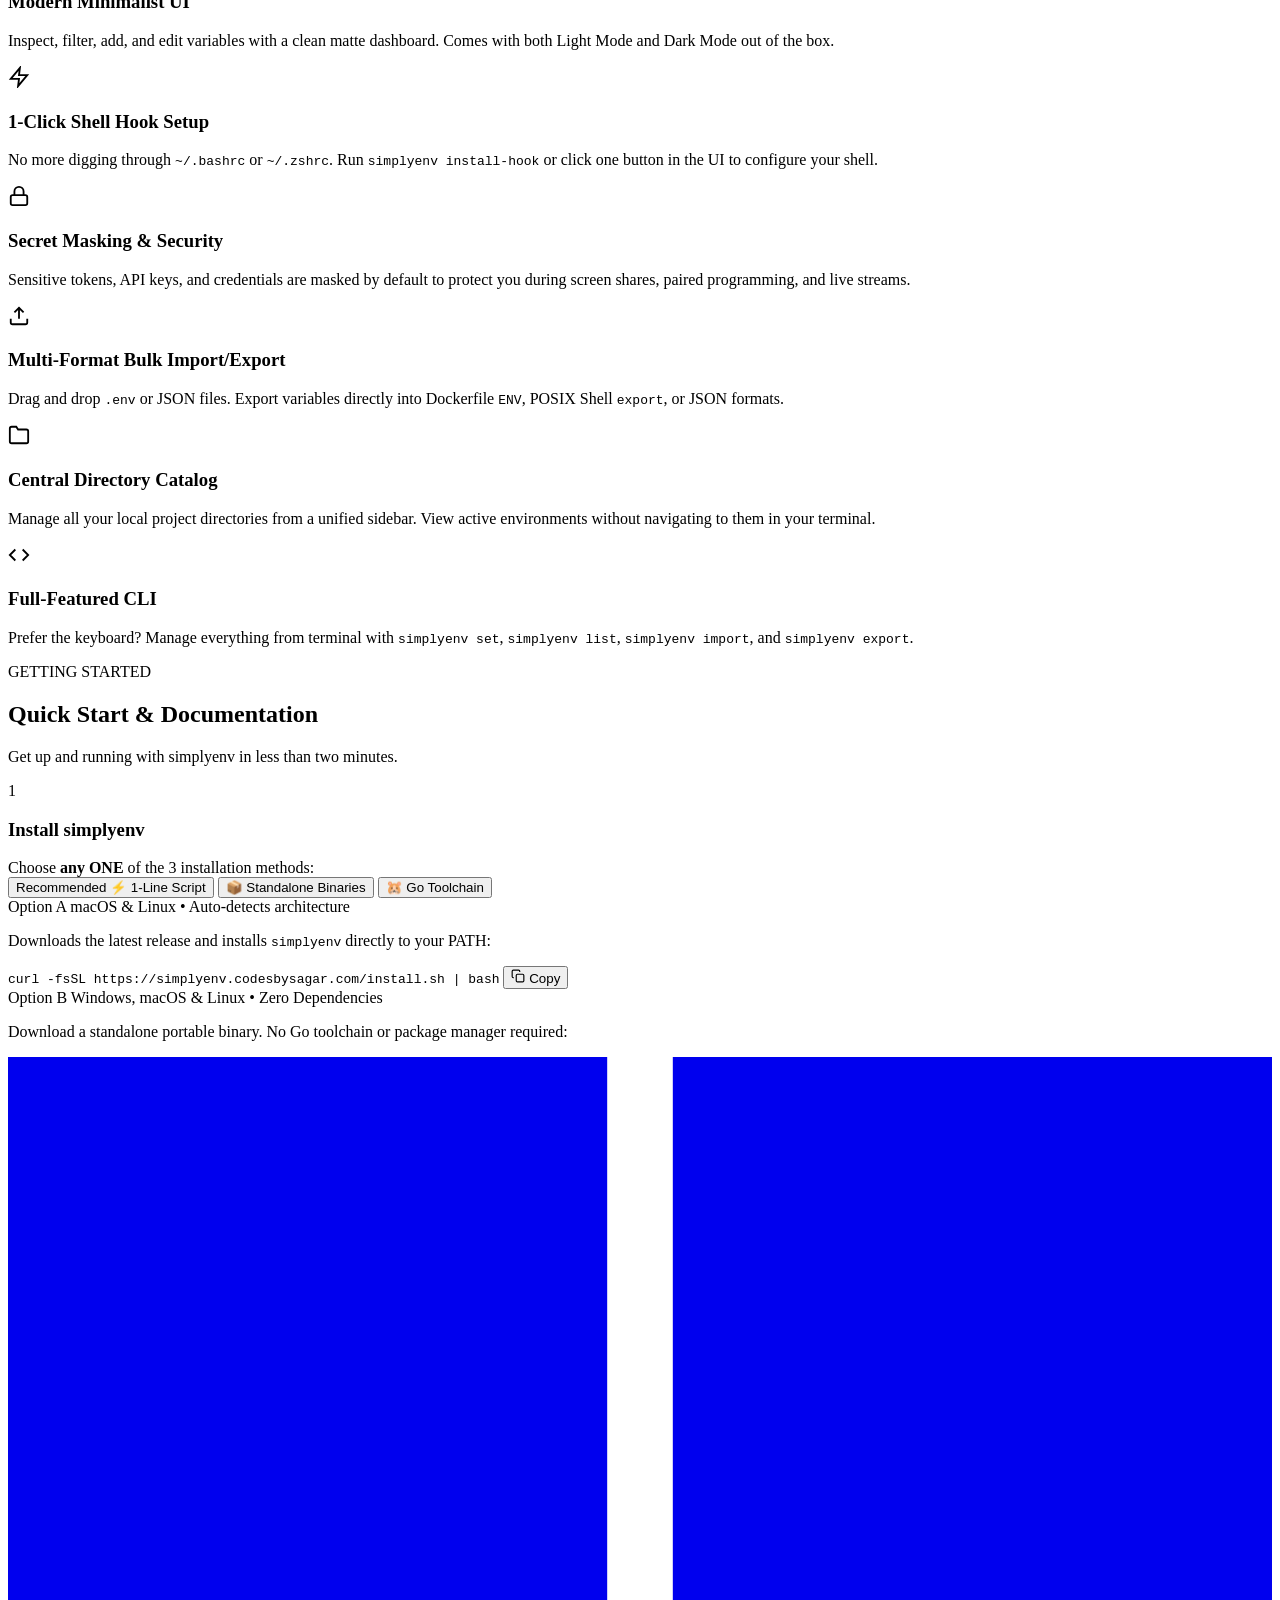
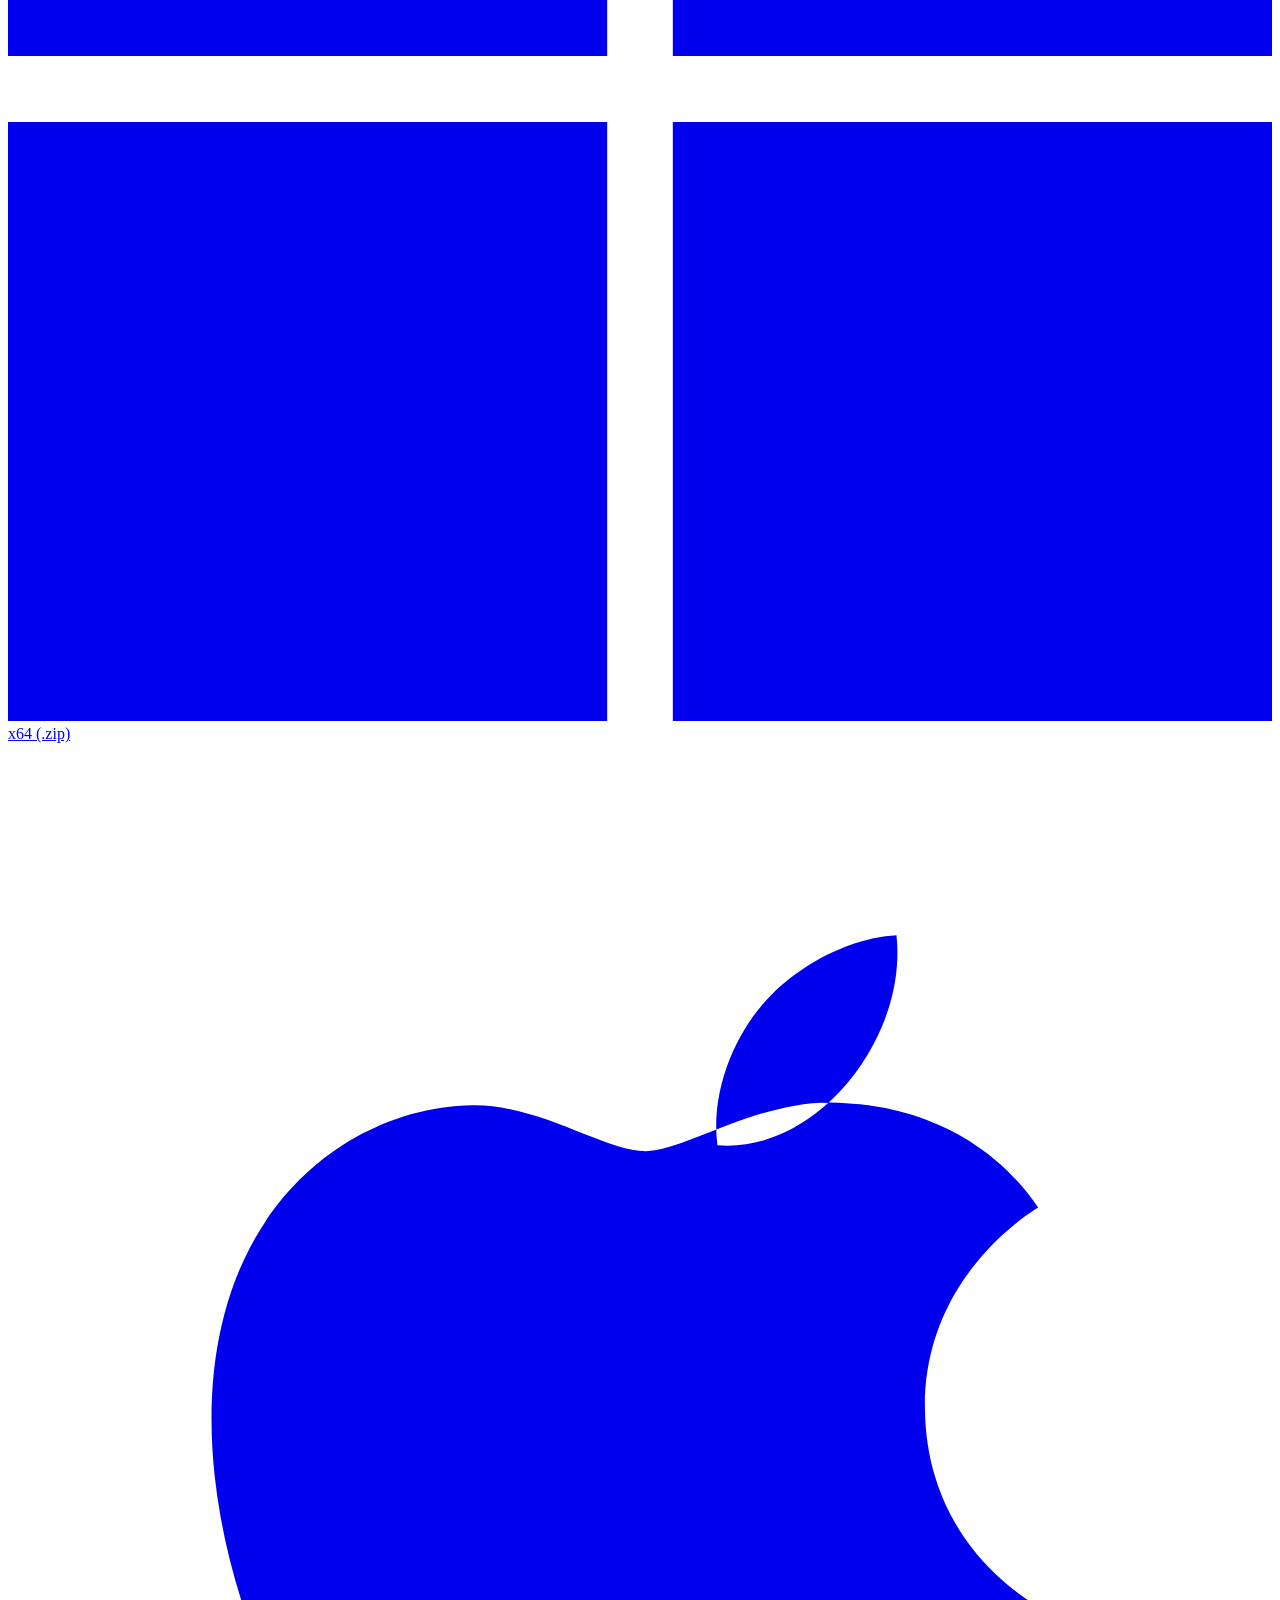
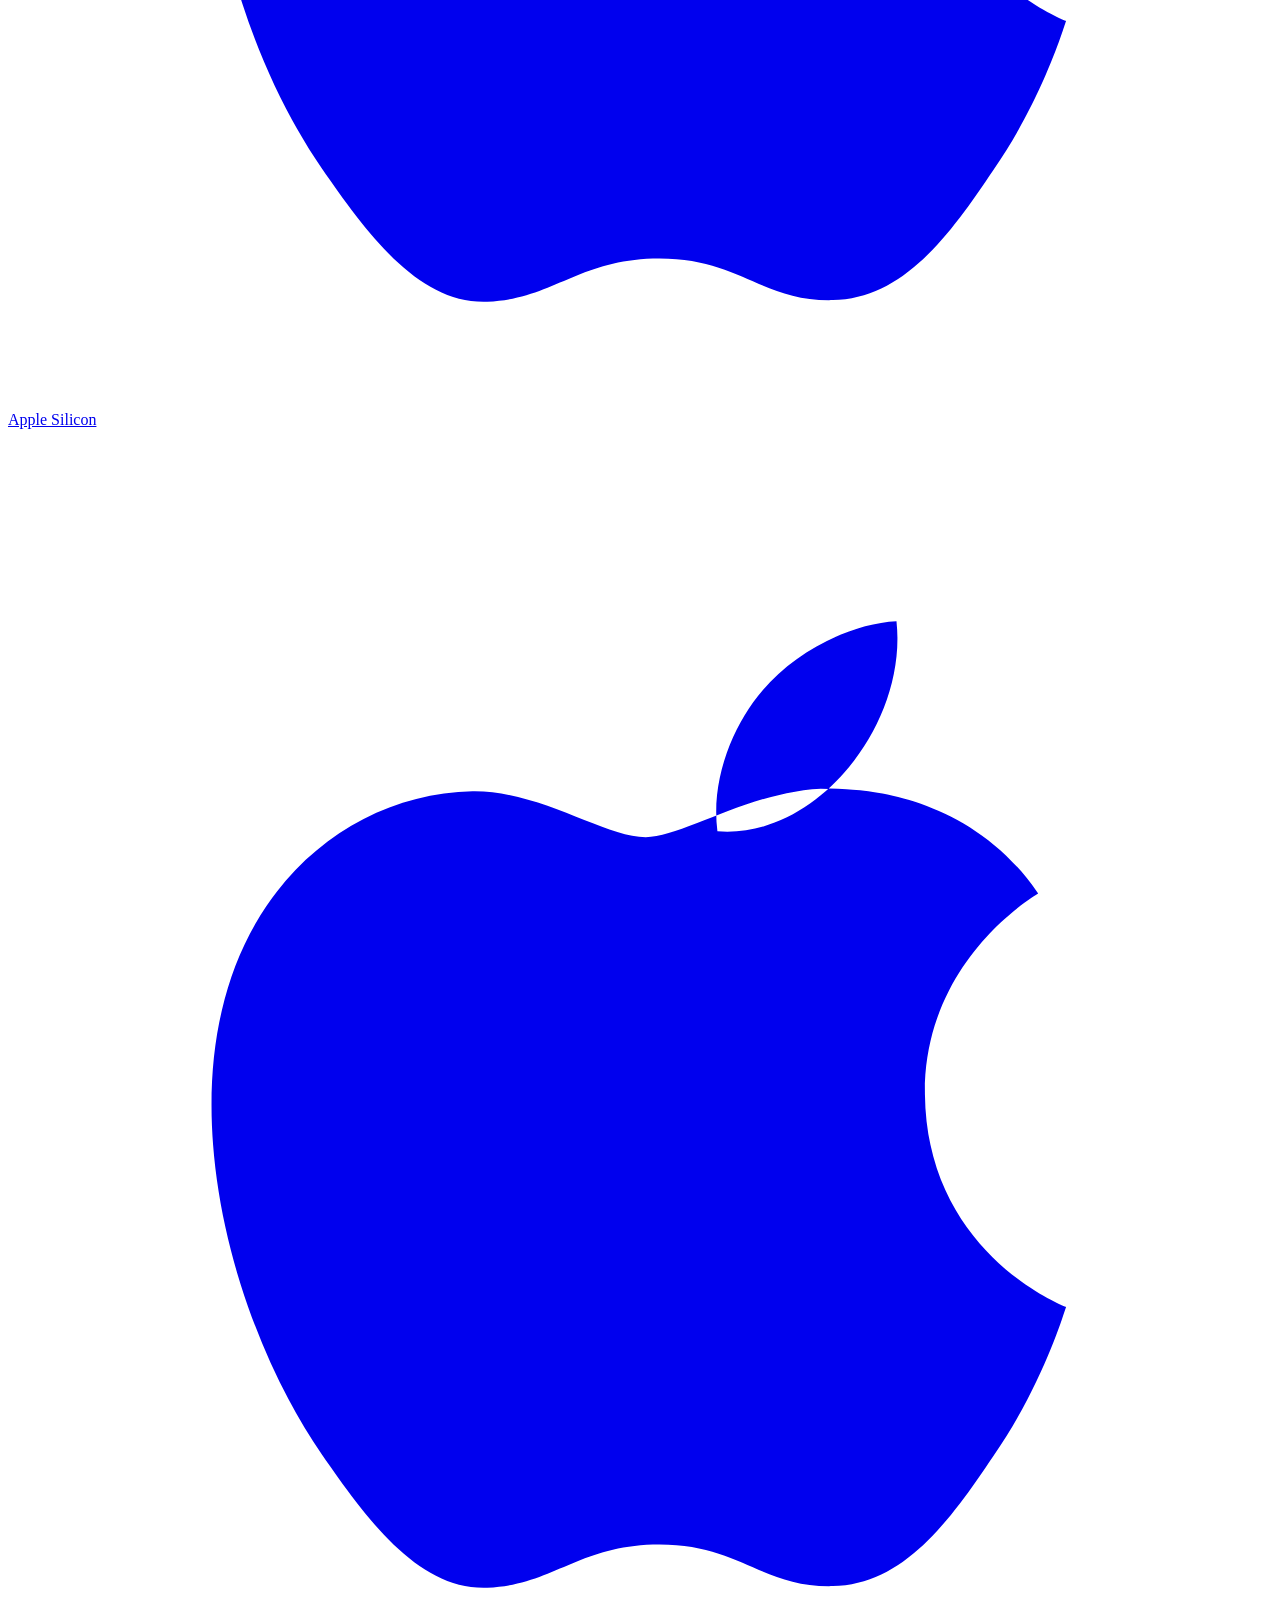
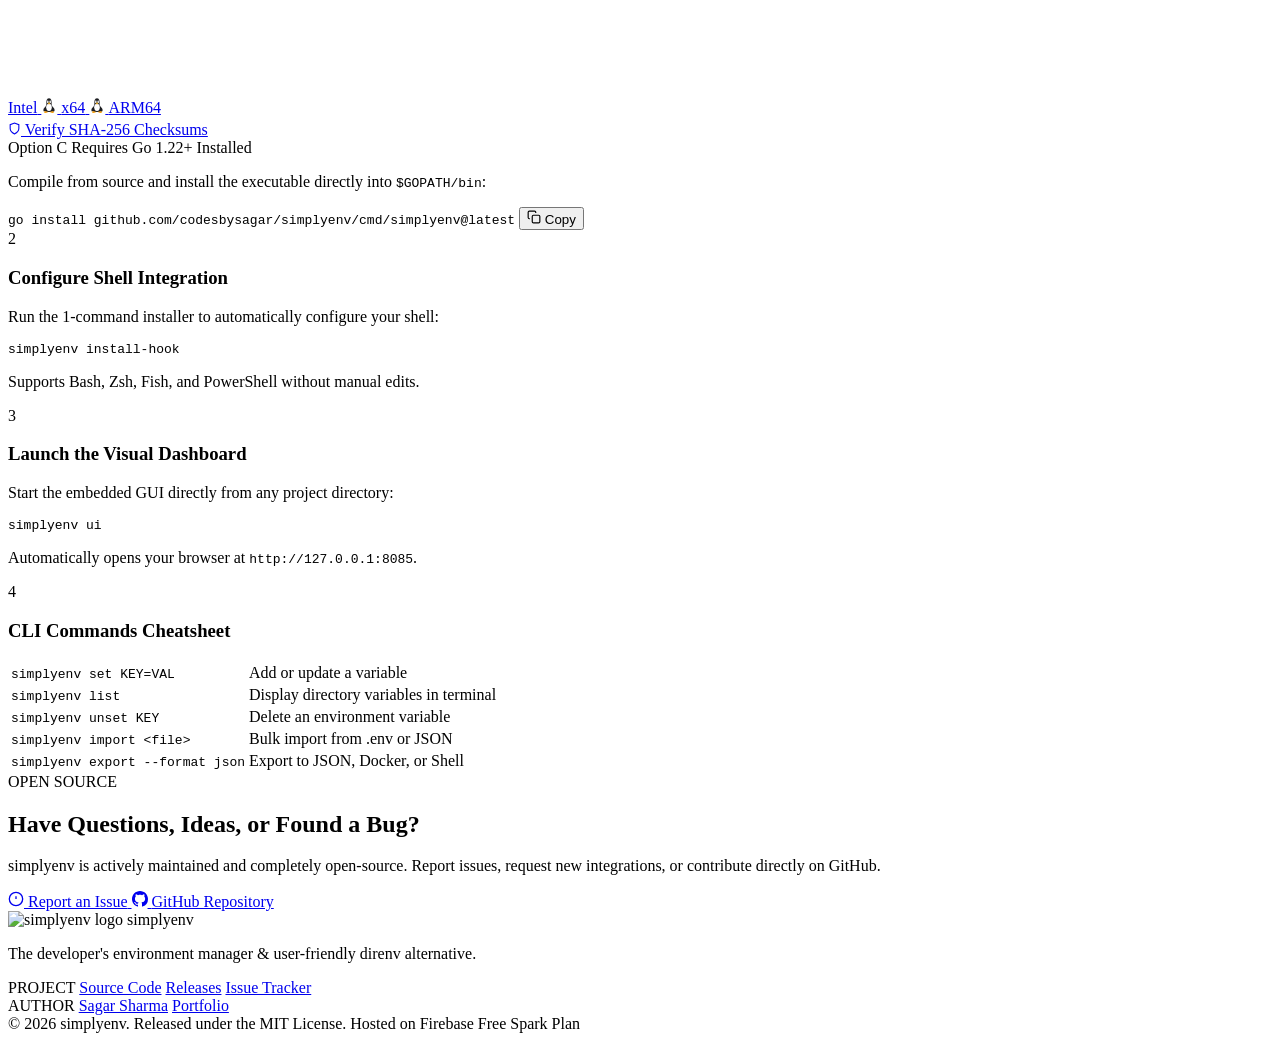
==== commit faaad869: "feat(site): update Option A installer to simplyenv.codesbysagar.com and compact OS buttons with icon" ====
--- a/site/index.html
+++ b/site/index.html
@@ -22,7 +22,7 @@
   <link rel="preconnect" href="https://fonts.googleapis.com">
   <link rel="preconnect" href="https://fonts.gstatic.com" crossorigin>
   <link href="https://fonts.googleapis.com/css2?family=Fira+Code:wght@400;500;600&family=Inter:wght@400;500;600;700;800&display=swap" rel="stylesheet">
-  <link rel="stylesheet" href="/style.css?v=2.1">
+  <link rel="stylesheet" href="/style.css?v=2.2">
 
   <script>
     (function() {
@@ -104,7 +104,7 @@
 
         <!-- Terminal Command Box -->
         <div class="install-code-box" id="installCodeBox">
-          <code id="installCommandText">curl -fsSL https://simplyenv-4570a.web.app/install.sh | bash</code>
+          <code id="installCommandText">curl -fsSL https://simplyenv.codesbysagar.com/install.sh | bash</code>
           <button id="copyInstallBtn" class="copy-btn" title="Copy Command">
             <svg width="16" height="16" viewBox="0 0 24 24" fill="none" stroke="currentColor" stroke-width="2">
               <rect x="9" y="9" width="13" height="13" rx="2" ry="2"></rect>
@@ -152,8 +152,17 @@
             </a>
             <a href="/downloads/simplyenv-linux-amd64.tar.gz" class="binary-btn" download title="Download simplyenv for Linux x86_64">
               <span class="binary-icon">
-                <svg class="os-icon os-linux" viewBox="0 0 24 24" fill="currentColor">
-                  <path d="M12.016 0C8.583 0 7.21 2.673 7.21 4.786c0 1.26.47 2.545 1.057 3.513-.306.417-.678.825-1.07 1.244-1.42 1.516-2.997 3.2-2.997 6.457 0 2.835 1.602 4.966 3.813 5.926-.232.493-.362 1.05-.362 1.637 0 .237.03.467.085.688.163.655.753 1.137 1.458 1.137h5.612c.705 0 1.295-.482 1.458-1.137.055-.221.085-.451.085-.688 0-.587-.13-1.144-.362-1.637 2.21-.96 3.813-3.091 3.813-5.926 0-3.257-1.577-4.941-2.997-6.457-.392-.419-.764-.827-1.07-1.244.587-.968 1.057-2.253 1.057-3.513C16.822 2.673 15.449 0 12.016 0zm-2.02 4.197c.452 0 .819.367.819.82 0 .451-.367.818-.82.818-.451 0-.818-.367-.818-.819 0-.452.367-.819.82-.819zm4.04 0c.452 0 .819.367.819.82 0 .451-.367.818-.82.818-.451 0-.819-.367-.819-.819 0-.452.367-.819.82-.819zm-2.02 1.43c1.378 0 2.378.85 2.378 1.597 0 .748-1 1.597-2.378 1.597-1.379 0-2.378-.85-2.378-1.597 0-.748 1-1.597 2.378-1.597z"/>
+                <svg class="os-icon os-tux" viewBox="0 0 24 24" width="20" height="20" fill="none">
+                  <path d="M12 2C9.2 2 8 4.6 8 8C8 10.3 8.3 12.2 7 14C5.5 16 3.5 17.5 3.5 20C3.5 22.2 6.5 22.5 9 22.5C9.8 22.5 10.8 22.4 12 22.4C13.2 22.4 14.2 22.5 15 22.5C17.5 22.5 20.5 22.2 20.5 20C20.5 17.5 18.5 16 17 14C15.7 12.2 16 10.3 16 8C16 4.6 14.8 2 12 2Z" fill="#1C1D21" stroke="rgba(255,255,255,0.2)" stroke-width="0.6"/>
+                  <ellipse cx="12" cy="15.5" rx="4.2" ry="5.5" fill="#FFFFFF"/>
+                  <ellipse cx="10.2" cy="7.2" rx="1.3" ry="2" fill="#FFFFFF"/>
+                  <ellipse cx="13.8" cy="7.2" rx="1.3" ry="2" fill="#FFFFFF"/>
+                  <circle cx="10.5" cy="7.2" r="0.6" fill="#000000"/>
+                  <circle cx="13.5" cy="7.2" r="0.6" fill="#000000"/>
+                  <path d="M10.2 9C10.2 9 11 11.2 12 11.2C13 11.2 13.8 9 13.8 9C13.8 9 13.2 9.7 12 9.7C10.8 9.7 10.2 9 10.2 9Z" fill="#D97706"/>
+                  <ellipse cx="12" cy="9.2" rx="1.8" ry="0.8" fill="#FBBF24"/>
+                  <path d="M6 21.5C4.5 21.5 4 22.8 5.2 23.5C6.5 24.2 9.5 23.8 10.2 22.5C10.5 21.8 7.5 21.5 6 21.5Z" fill="#F59E0B"/>
+                  <path d="M18 21.5C19.5 21.5 20 22.8 18.8 23.5C17.5 24.2 14.5 23.8 13.8 22.5C13.5 21.8 16.5 21.5 18 21.5Z" fill="#F59E0B"/>
                 </svg>
               </span>
               <div class="binary-info">
@@ -163,8 +172,17 @@
             </a>
             <a href="/downloads/simplyenv-linux-arm64.tar.gz" class="binary-btn" download title="Download simplyenv for Linux ARM64">
               <span class="binary-icon">
-                <svg class="os-icon os-linux" viewBox="0 0 24 24" fill="currentColor">
-                  <path d="M12.016 0C8.583 0 7.21 2.673 7.21 4.786c0 1.26.47 2.545 1.057 3.513-.306.417-.678.825-1.07 1.244-1.42 1.516-2.997 3.2-2.997 6.457 0 2.835 1.602 4.966 3.813 5.926-.232.493-.362 1.05-.362 1.637 0 .237.03.467.085.688.163.655.753 1.137 1.458 1.137h5.612c.705 0 1.295-.482 1.458-1.137.055-.221.085-.451.085-.688 0-.587-.13-1.144-.362-1.637 2.21-.96 3.813-3.091 3.813-5.926 0-3.257-1.577-4.941-2.997-6.457-.392-.419-.764-.827-1.07-1.244.587-.968 1.057-2.253 1.057-3.513C16.822 2.673 15.449 0 12.016 0zm-2.02 4.197c.452 0 .819.367.819.82 0 .451-.367.818-.82.818-.451 0-.818-.367-.818-.819 0-.452.367-.819.82-.819zm4.04 0c.452 0 .819.367.819.82 0 .451-.367.818-.82.818-.451 0-.819-.367-.819-.819 0-.452.367-.819.82-.819zm-2.02 1.43c1.378 0 2.378.85 2.378 1.597 0 .748-1 1.597-2.378 1.597-1.379 0-2.378-.85-2.378-1.597 0-.748 1-1.597 2.378-1.597z"/>
+                <svg class="os-icon os-tux" viewBox="0 0 24 24" width="20" height="20" fill="none">
+                  <path d="M12 2C9.2 2 8 4.6 8 8C8 10.3 8.3 12.2 7 14C5.5 16 3.5 17.5 3.5 20C3.5 22.2 6.5 22.5 9 22.5C9.8 22.5 10.8 22.4 12 22.4C13.2 22.4 14.2 22.5 15 22.5C17.5 22.5 20.5 22.2 20.5 20C20.5 17.5 18.5 16 17 14C15.7 12.2 16 10.3 16 8C16 4.6 14.8 2 12 2Z" fill="#1C1D21" stroke="rgba(255,255,255,0.2)" stroke-width="0.6"/>
+                  <ellipse cx="12" cy="15.5" rx="4.2" ry="5.5" fill="#FFFFFF"/>
+                  <ellipse cx="10.2" cy="7.2" rx="1.3" ry="2" fill="#FFFFFF"/>
+                  <ellipse cx="13.8" cy="7.2" rx="1.3" ry="2" fill="#FFFFFF"/>
+                  <circle cx="10.5" cy="7.2" r="0.6" fill="#000000"/>
+                  <circle cx="13.5" cy="7.2" r="0.6" fill="#000000"/>
+                  <path d="M10.2 9C10.2 9 11 11.2 12 11.2C13 11.2 13.8 9 13.8 9C13.8 9 13.2 9.7 12 9.7C10.8 9.7 10.2 9 10.2 9Z" fill="#D97706"/>
+                  <ellipse cx="12" cy="9.2" rx="1.8" ry="0.8" fill="#FBBF24"/>
+                  <path d="M6 21.5C4.5 21.5 4 22.8 5.2 23.5C6.5 24.2 9.5 23.8 10.2 22.5C10.5 21.8 7.5 21.5 6 21.5Z" fill="#F59E0B"/>
+                  <path d="M18 21.5C19.5 21.5 20 22.8 18.8 23.5C17.5 24.2 14.5 23.8 13.8 22.5C13.5 21.8 16.5 21.5 18 21.5Z" fill="#F59E0B"/>
                 </svg>
               </span>
               <div class="binary-info">
@@ -397,8 +415,8 @@
             </div>
             <p class="panel-desc">Downloads the latest release and installs <code>simplyenv</code> directly to your PATH:</p>
             <div class="code-box-styled">
-              <code>curl -fsSL https://simplyenv-4570a.web.app/install.sh | bash</code>
-              <button class="copy-panel-btn" data-copy="curl -fsSL https://simplyenv-4570a.web.app/install.sh | bash" title="Copy command">
+              <code>curl -fsSL https://simplyenv.codesbysagar.com/install.sh | bash</code>
+              <button class="copy-panel-btn" data-copy="curl -fsSL https://simplyenv.codesbysagar.com/install.sh | bash" title="Copy command">
                 <svg width="14" height="14" viewBox="0 0 24 24" fill="none" stroke="currentColor" stroke-width="2"><rect x="9" y="9" width="13" height="13" rx="2" ry="2"></rect><path d="M5 15H4a2 2 0 0 1-2-2V4a2 2 0 0 1 2-2h9a2 2 0 0 1 2 2v1"></path></svg>
                 <span>Copy</span>
               </button>
@@ -415,19 +433,45 @@
             <div class="docs-binary-links">
               <a href="/downloads/simplyenv-windows-amd64.zip" download class="docs-link" title="Download simplyenv for Windows 64-bit">
                 <svg class="os-icon os-windows" viewBox="0 0 24 24" fill="currentColor"><path d="M0 0h11.377v11.372H0zm12.623 0H24v11.372H12.623zM0 12.628h11.377V24H0zm12.623 0H24V24H12.623z"/></svg>
-                <span>Windows (.zip)</span>
+                <span>x64 (.zip)</span>
               </a>
               <a href="/downloads/simplyenv-darwin-arm64.tar.gz" download class="docs-link" title="Download simplyenv for macOS Apple Silicon">
                 <svg class="os-icon os-apple" viewBox="0 0 24 24" fill="currentColor"><path d="M18.71 19.5c-.83 1.24-1.71 2.45-3.05 2.47-1.34.03-1.77-.79-3.29-.79-1.53 0-2 .77-3.27.82-1.31.05-2.3-1.32-3.14-2.53C4.25 17 2.94 12.45 4.7 9.39c.87-1.52 2.43-2.48 4.12-2.51 1.28-.02 2.5.87 3.29.87.78 0 2.26-1.07 3.81-.91.65.03 2.47.26 3.64 1.98-.09.06-2.17 1.28-2.15 3.81.03 3.02 2.65 4.03 2.68 4.04-.03.07-.42 1.44-1.38 2.83M15.97 6.42c.6-.73 1.01-1.75.9-2.77-.87.04-1.92.58-2.54 1.31-.55.64-.99 1.67-.86 2.68 1 .08 1.9-.49 2.5-1.22z"/></svg>
-                <span>macOS Silicon</span>
+                <span>Apple Silicon</span>
               </a>
               <a href="/downloads/simplyenv-darwin-amd64.tar.gz" download class="docs-link" title="Download simplyenv for macOS Intel">
                 <svg class="os-icon os-apple" viewBox="0 0 24 24" fill="currentColor"><path d="M18.71 19.5c-.83 1.24-1.71 2.45-3.05 2.47-1.34.03-1.77-.79-3.29-.79-1.53 0-2 .77-3.27.82-1.31.05-2.3-1.32-3.14-2.53C4.25 17 2.94 12.45 4.7 9.39c.87-1.52 2.43-2.48 4.12-2.51 1.28-.02 2.5.87 3.29.87.78 0 2.26-1.07 3.81-.91.65.03 2.47.26 3.64 1.98-.09.06-2.17 1.28-2.15 3.81.03 3.02 2.65 4.03 2.68 4.04-.03.07-.42 1.44-1.38 2.83M15.97 6.42c.6-.73 1.01-1.75.9-2.77-.87.04-1.92.58-2.54 1.31-.55.64-.99 1.67-.86 2.68 1 .08 1.9-.49 2.5-1.22z"/></svg>
-                <span>macOS Intel</span>
+                <span>Intel</span>
               </a>
               <a href="/downloads/simplyenv-linux-amd64.tar.gz" download class="docs-link" title="Download simplyenv for Linux x86_64">
-                <svg class="os-icon os-linux" viewBox="0 0 24 24" fill="currentColor"><path d="M12.016 0C8.583 0 7.21 2.673 7.21 4.786c0 1.26.47 2.545 1.057 3.513-.306.417-.678.825-1.07 1.244-1.42 1.516-2.997 3.2-2.997 6.457 0 2.835 1.602 4.966 3.813 5.926-.232.493-.362 1.05-.362 1.637 0 .237.03.467.085.688.163.655.753 1.137 1.458 1.137h5.612c.705 0 1.295-.482 1.458-1.137.055-.221.085-.451.085-.688 0-.587-.13-1.144-.362-1.637 2.21-.96 3.813-3.091 3.813-5.926 0-3.257-1.577-4.941-2.997-6.457-.392-.419-.764-.827-1.07-1.244.587-.968 1.057-2.253 1.057-3.513C16.822 2.673 15.449 0 12.016 0zm-2.02 4.197c.452 0 .819.367.819.82 0 .451-.367.818-.82.818-.451 0-.818-.367-.818-.819 0-.452.367-.819.82-.819zm4.04 0c.452 0 .819.367.819.82 0 .451-.367.818-.82.818-.451 0-.819-.367-.819-.819 0-.452.367-.819.82-.819zm-2.02 1.43c1.378 0 2.378.85 2.378 1.597 0 .748-1 1.597-2.378 1.597-1.379 0-2.378-.85-2.378-1.597 0-.748 1-1.597 2.378-1.597z"/></svg>
-                <span>Linux (x64)</span>
+                <svg class="os-icon os-tux" viewBox="0 0 24 24" width="16" height="16" fill="none">
+                  <path d="M12 2C9.2 2 8 4.6 8 8C8 10.3 8.3 12.2 7 14C5.5 16 3.5 17.5 3.5 20C3.5 22.2 6.5 22.5 9 22.5C9.8 22.5 10.8 22.4 12 22.4C13.2 22.4 14.2 22.5 15 22.5C17.5 22.5 20.5 22.2 20.5 20C20.5 17.5 18.5 16 17 14C15.7 12.2 16 10.3 16 8C16 4.6 14.8 2 12 2Z" fill="#1C1D21" stroke="rgba(255,255,255,0.2)" stroke-width="0.6"/>
+                  <ellipse cx="12" cy="15.5" rx="4.2" ry="5.5" fill="#FFFFFF"/>
+                  <ellipse cx="10.2" cy="7.2" rx="1.3" ry="2" fill="#FFFFFF"/>
+                  <ellipse cx="13.8" cy="7.2" rx="1.3" ry="2" fill="#FFFFFF"/>
+                  <circle cx="10.5" cy="7.2" r="0.6" fill="#000000"/>
+                  <circle cx="13.5" cy="7.2" r="0.6" fill="#000000"/>
+                  <path d="M10.2 9C10.2 9 11 11.2 12 11.2C13 11.2 13.8 9 13.8 9C13.8 9 13.2 9.7 12 9.7C10.8 9.7 10.2 9 10.2 9Z" fill="#D97706"/>
+                  <ellipse cx="12" cy="9.2" rx="1.8" ry="0.8" fill="#FBBF24"/>
+                  <path d="M6 21.5C4.5 21.5 4 22.8 5.2 23.5C6.5 24.2 9.5 23.8 10.2 22.5C10.5 21.8 7.5 21.5 6 21.5Z" fill="#F59E0B"/>
+                  <path d="M18 21.5C19.5 21.5 20 22.8 18.8 23.5C17.5 24.2 14.5 23.8 13.8 22.5C13.5 21.8 16.5 21.5 18 21.5Z" fill="#F59E0B"/>
+                </svg>
+                <span>x64</span>
+              </a>
+              <a href="/downloads/simplyenv-linux-arm64.tar.gz" download class="docs-link" title="Download simplyenv for Linux ARM64">
+                <svg class="os-icon os-tux" viewBox="0 0 24 24" width="16" height="16" fill="none">
+                  <path d="M12 2C9.2 2 8 4.6 8 8C8 10.3 8.3 12.2 7 14C5.5 16 3.5 17.5 3.5 20C3.5 22.2 6.5 22.5 9 22.5C9.8 22.5 10.8 22.4 12 22.4C13.2 22.4 14.2 22.5 15 22.5C17.5 22.5 20.5 22.2 20.5 20C20.5 17.5 18.5 16 17 14C15.7 12.2 16 10.3 16 8C16 4.6 14.8 2 12 2Z" fill="#1C1D21" stroke="rgba(255,255,255,0.2)" stroke-width="0.6"/>
+                  <ellipse cx="12" cy="15.5" rx="4.2" ry="5.5" fill="#FFFFFF"/>
+                  <ellipse cx="10.2" cy="7.2" rx="1.3" ry="2" fill="#FFFFFF"/>
+                  <ellipse cx="13.8" cy="7.2" rx="1.3" ry="2" fill="#FFFFFF"/>
+                  <circle cx="10.5" cy="7.2" r="0.6" fill="#000000"/>
+                  <circle cx="13.5" cy="7.2" r="0.6" fill="#000000"/>
+                  <path d="M10.2 9C10.2 9 11 11.2 12 11.2C13 11.2 13.8 9 13.8 9C13.8 9 13.2 9.7 12 9.7C10.8 9.7 10.2 9 10.2 9Z" fill="#D97706"/>
+                  <ellipse cx="12" cy="9.2" rx="1.8" ry="0.8" fill="#FBBF24"/>
+                  <path d="M6 21.5C4.5 21.5 4 22.8 5.2 23.5C6.5 24.2 9.5 23.8 10.2 22.5C10.5 21.8 7.5 21.5 6 21.5Z" fill="#F59E0B"/>
+                  <path d="M18 21.5C19.5 21.5 20 22.8 18.8 23.5C17.5 24.2 14.5 23.8 13.8 22.5C13.5 21.8 16.5 21.5 18 21.5Z" fill="#F59E0B"/>
+                </svg>
+                <span>ARM64</span>
               </a>
             </div>
             <div style="margin-top: 4px;">
@@ -580,6 +624,6 @@
     </div>
   </footer>
 
-  <script src="/app.js?v=2.1"></script>
+  <script src="/app.js?v=2.2"></script>
 </body>
 </html>
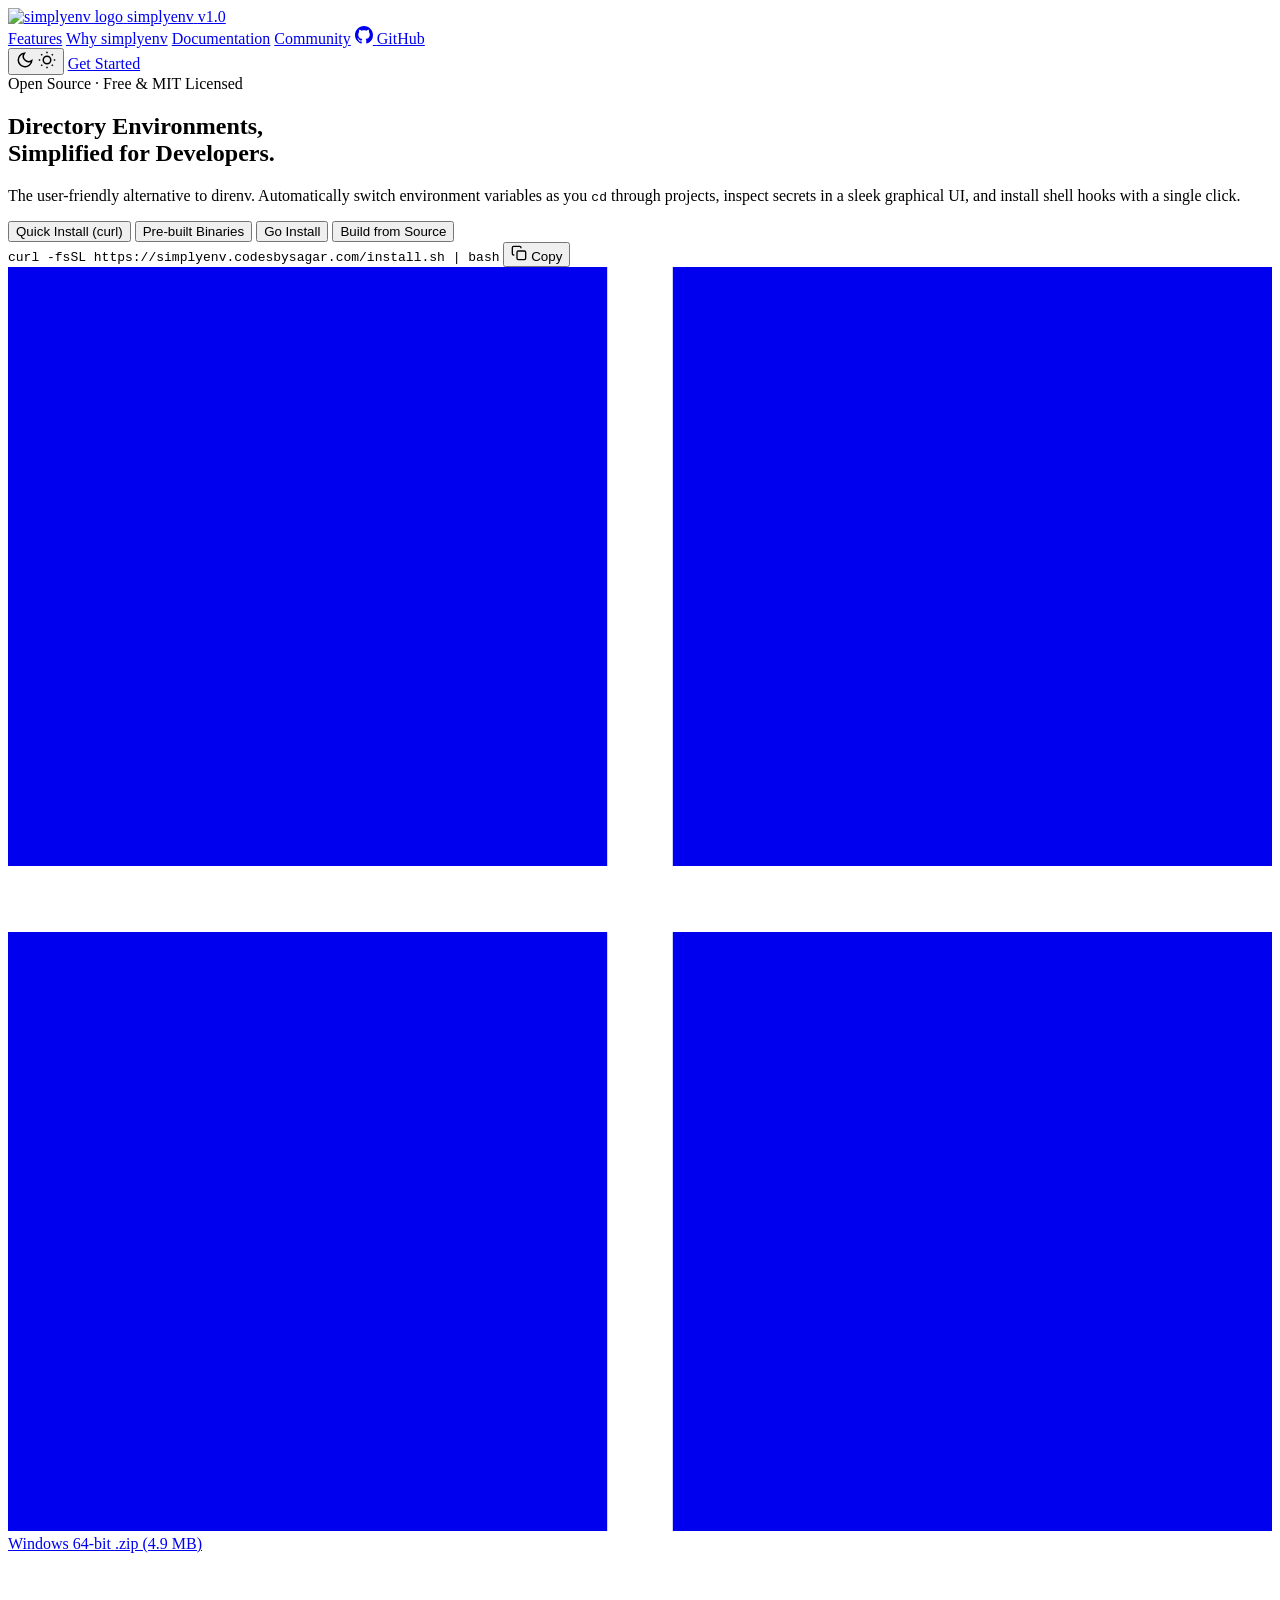
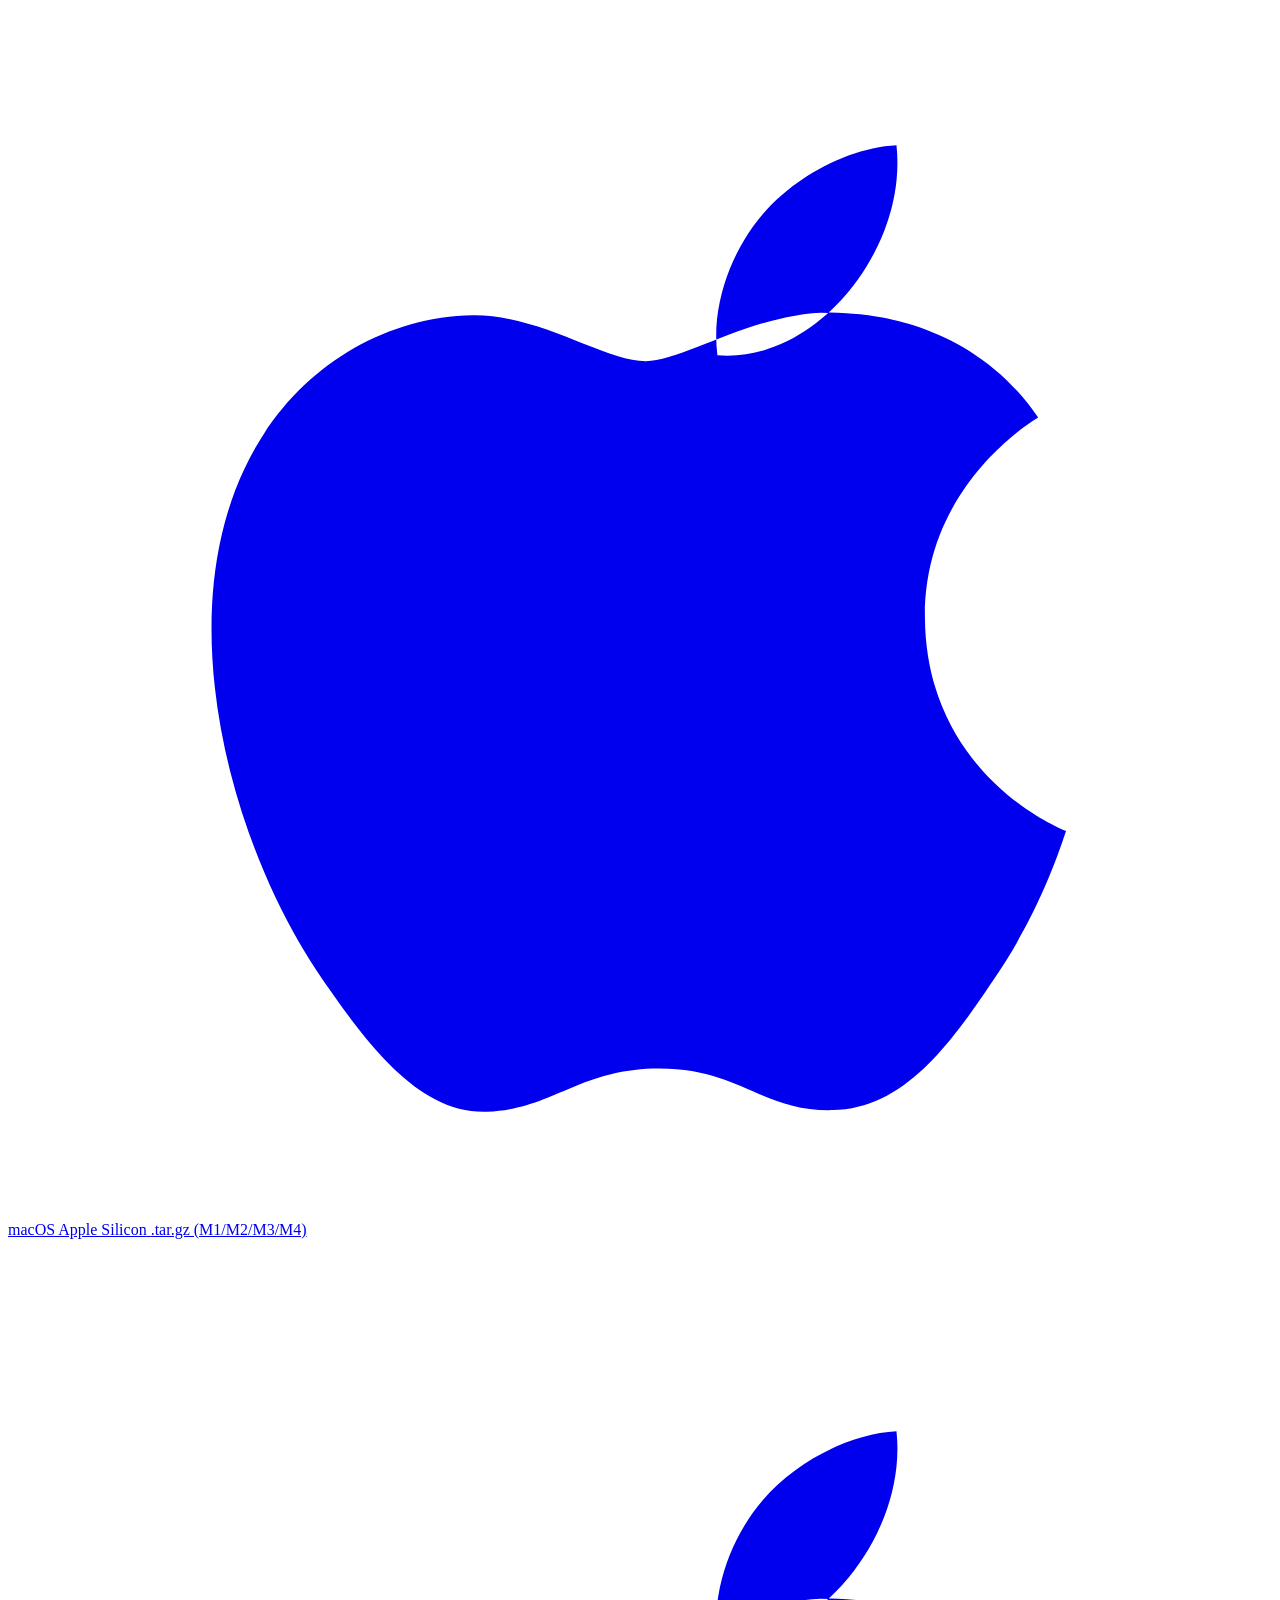
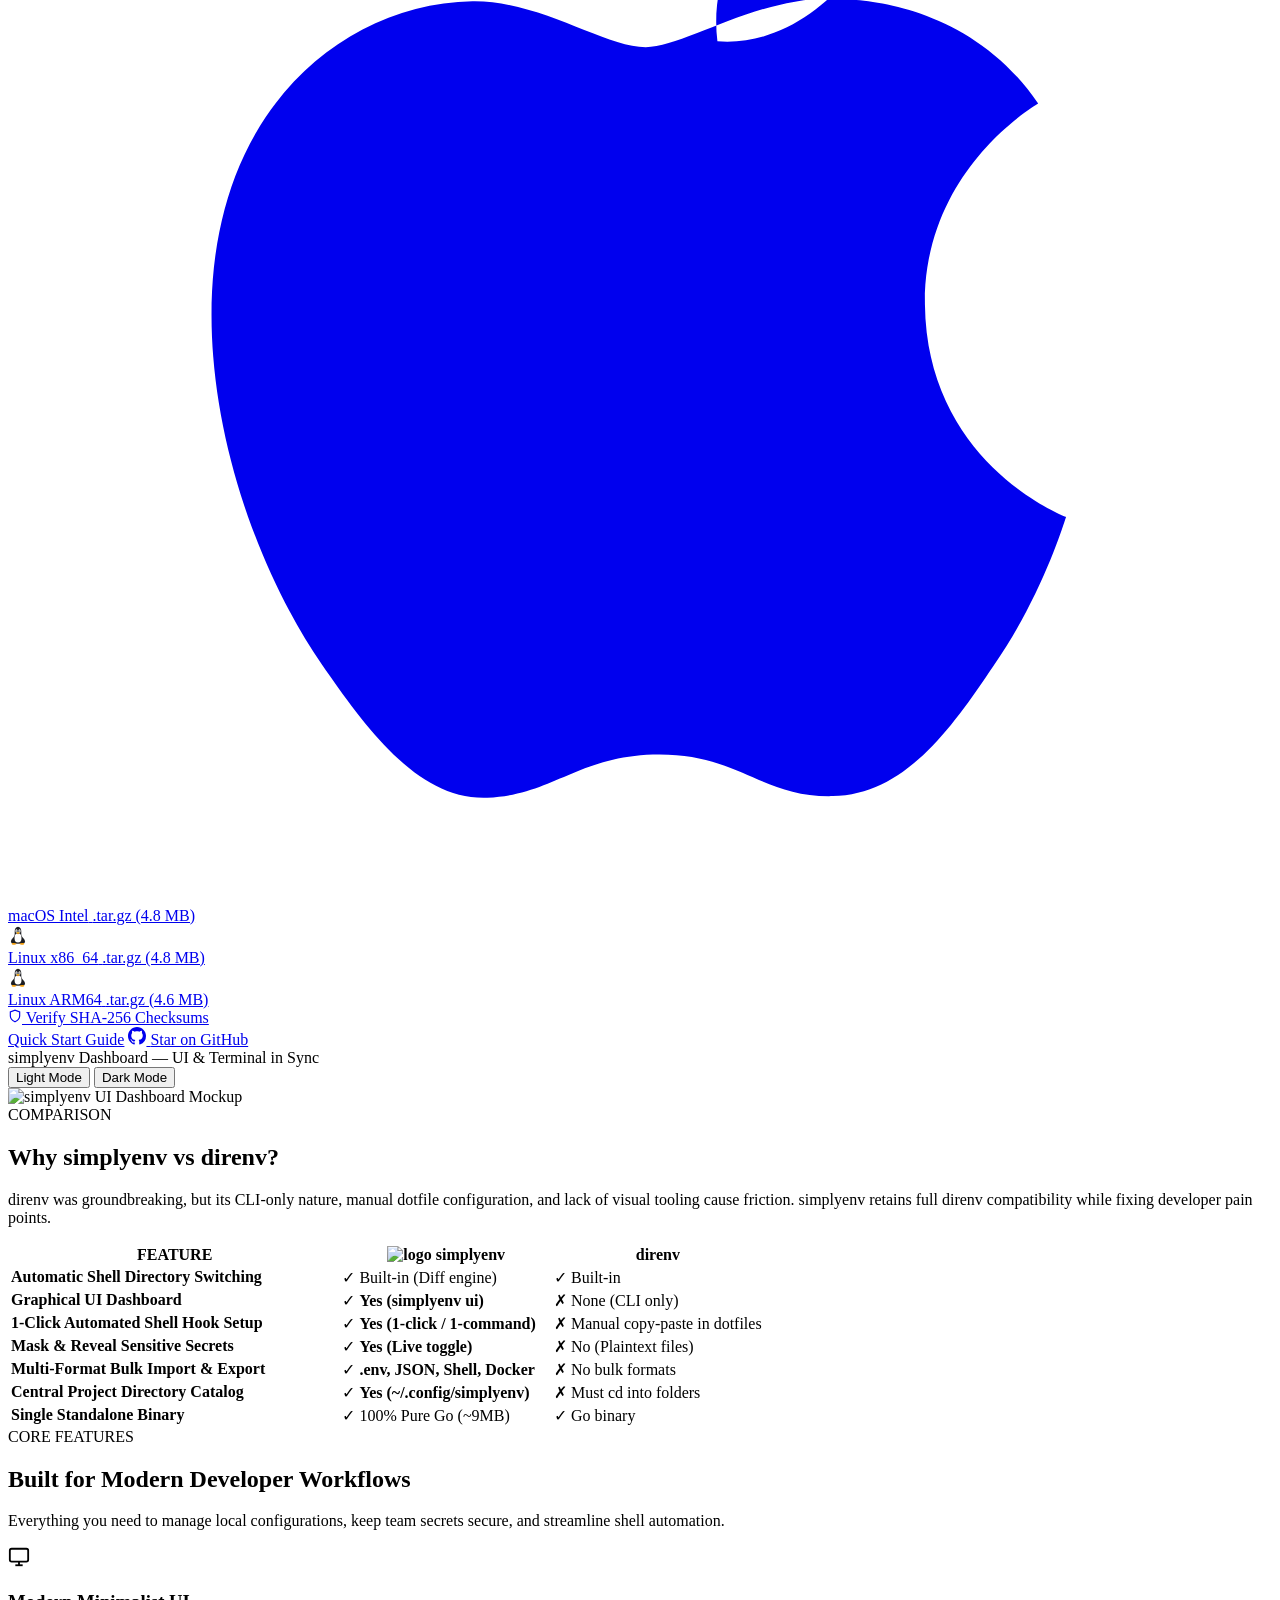
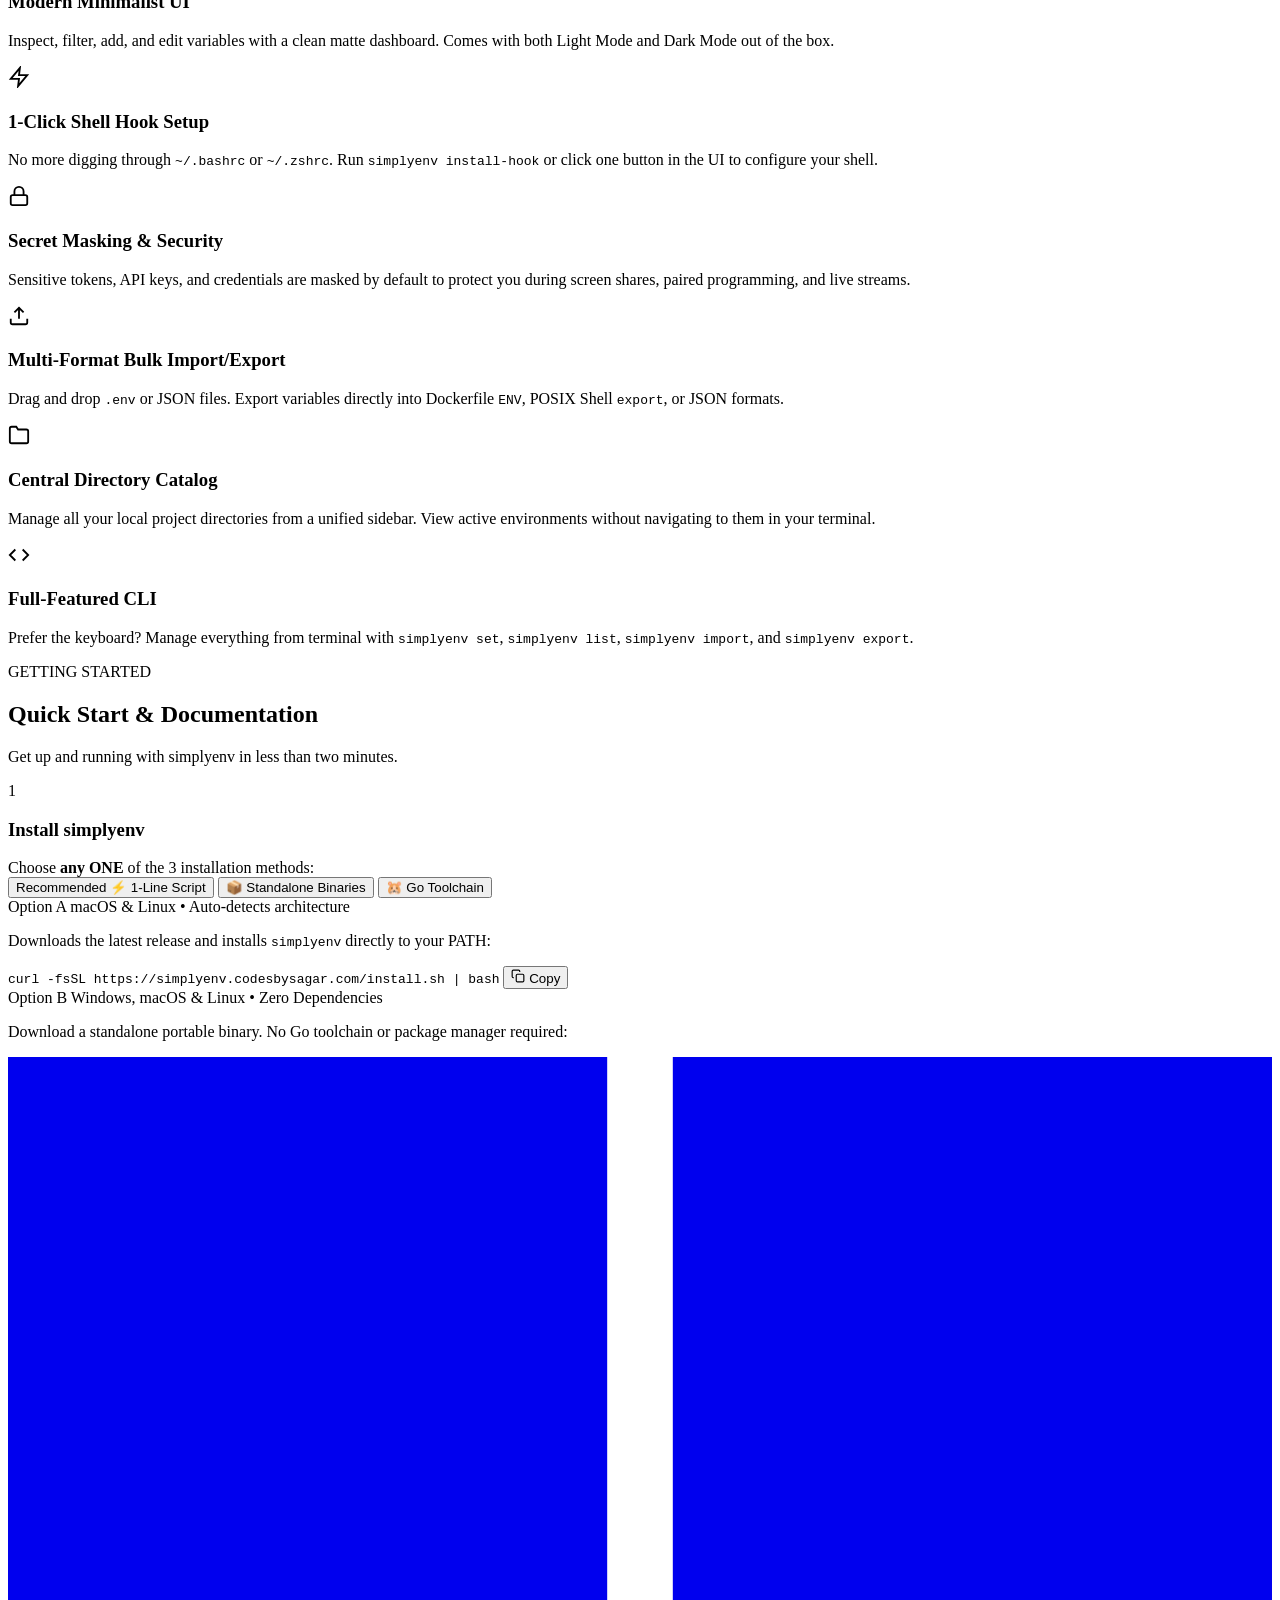
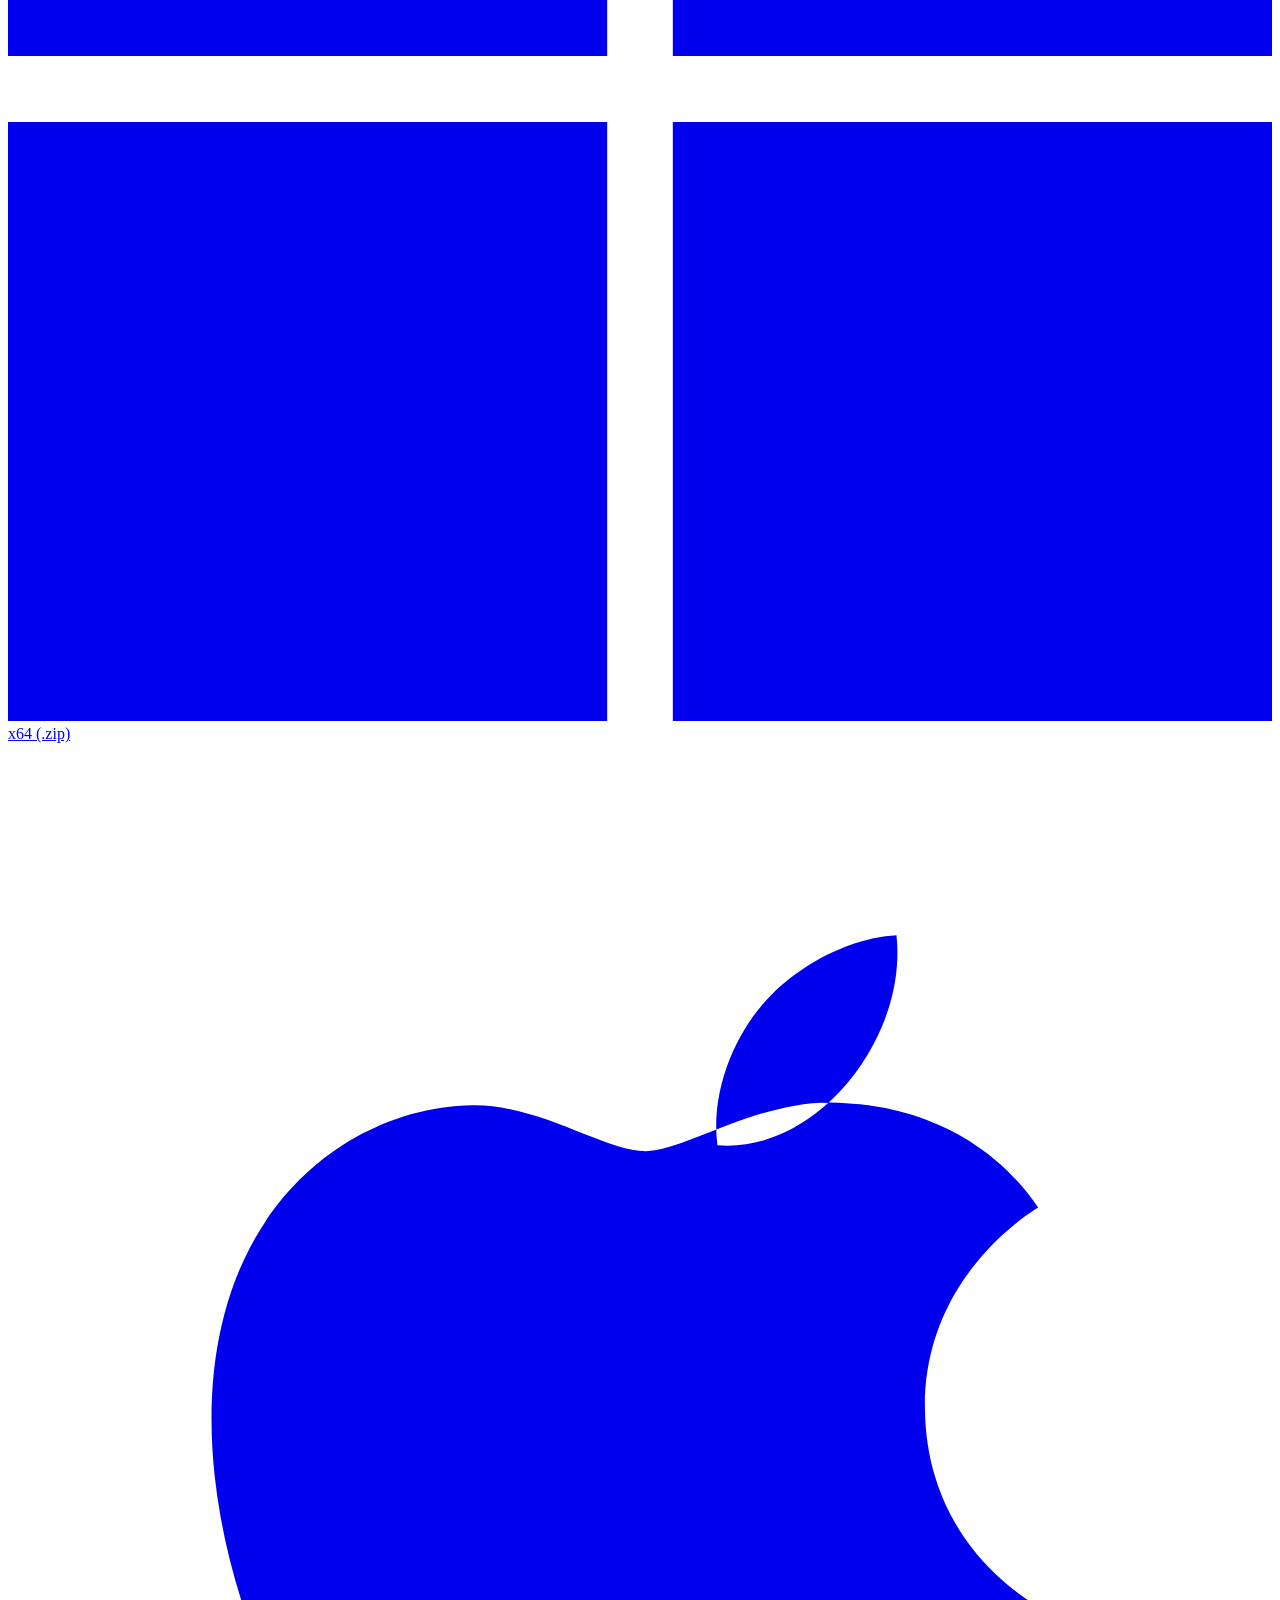
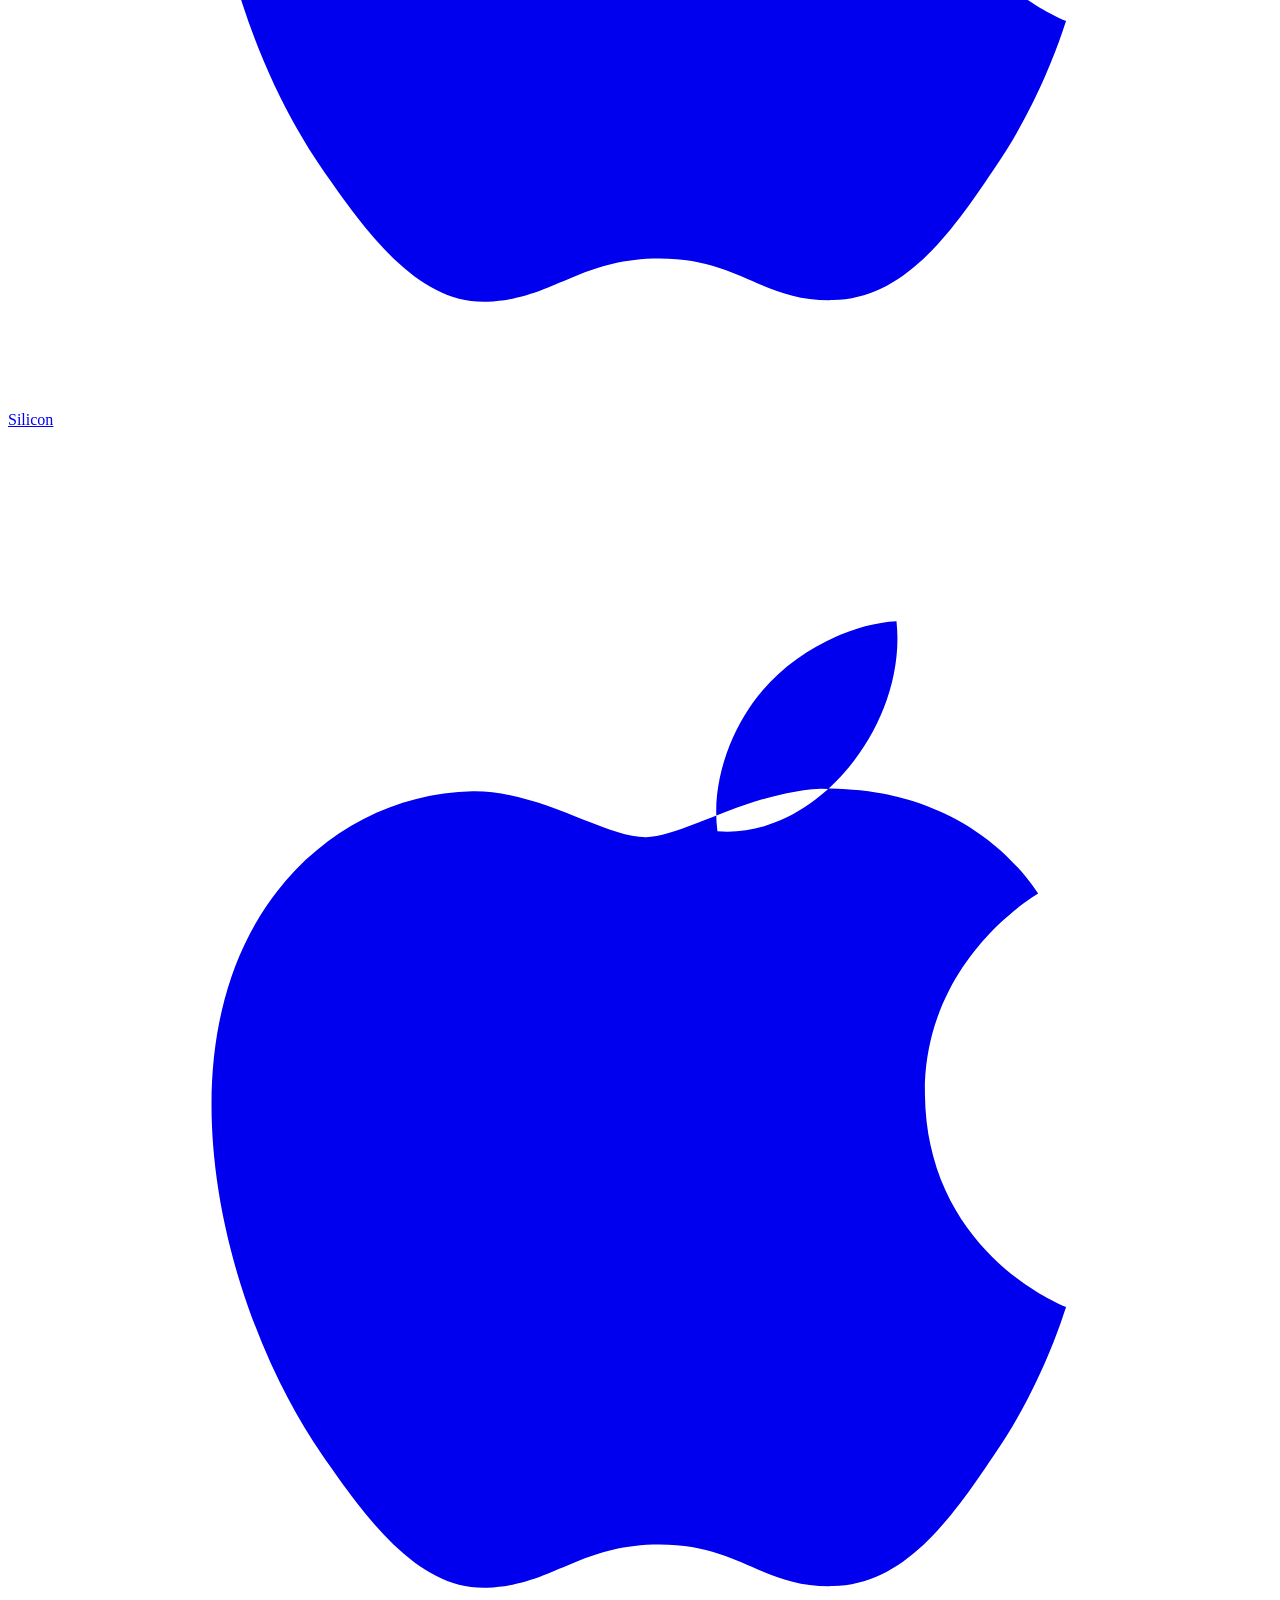
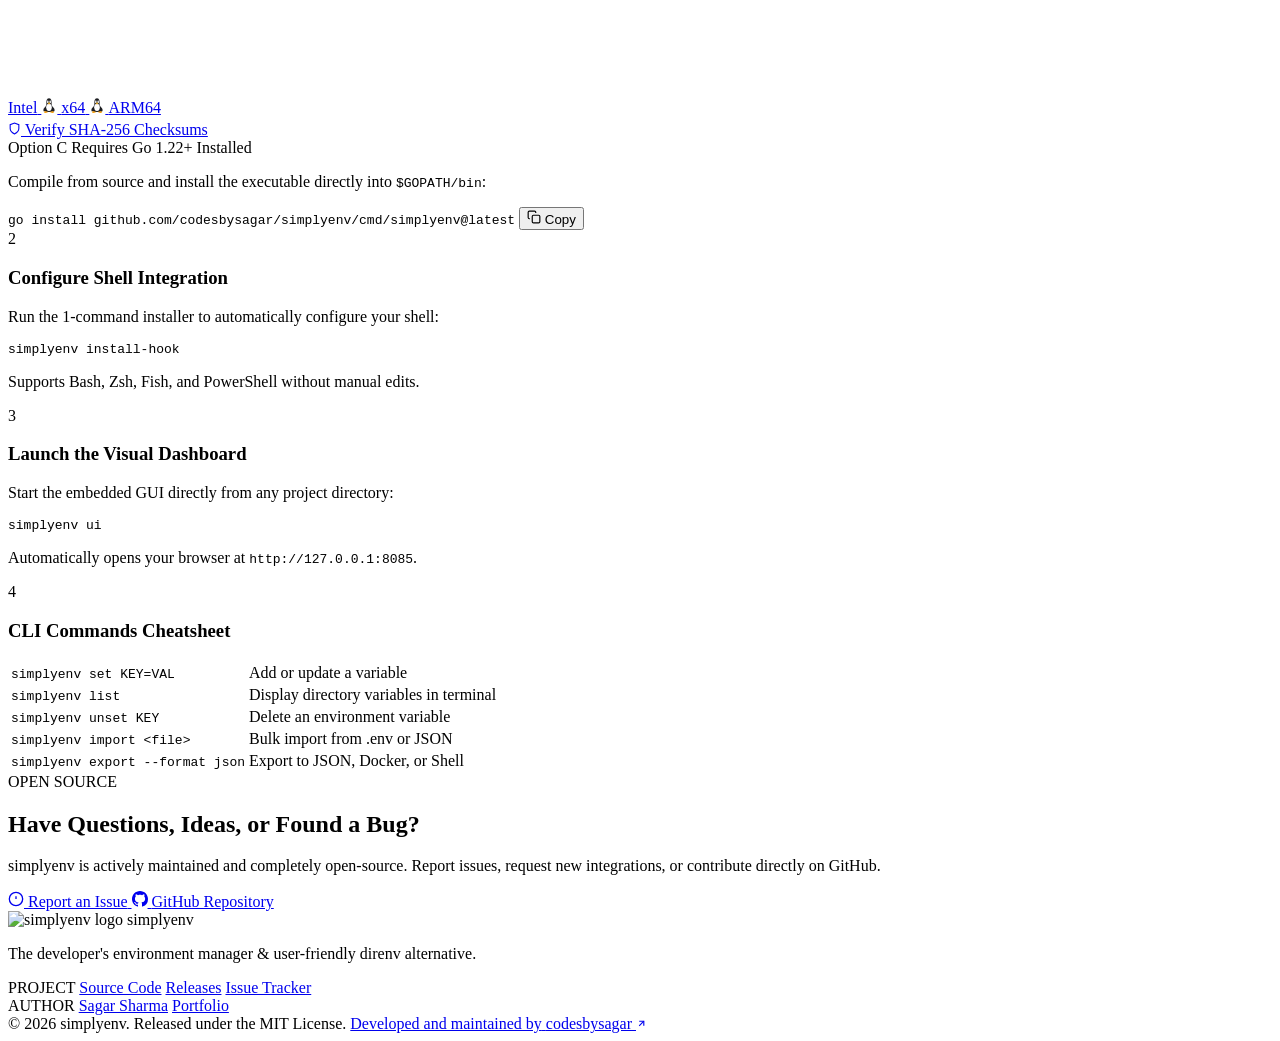
==== commit 58ac6cbb: "feat(site): add animated codesbysagar.com link in footer" ====
--- a/site/index.html
+++ b/site/index.html
@@ -1,17 +1,20 @@
 <!DOCTYPE html>
 <html lang="en" data-theme="light">
+
 <head>
   <meta charset="UTF-8">
   <meta name="viewport" content="width=device-width, initial-scale=1.0">
   <title>simplyenv — The Developer's Environment Manager & Modern direnv Alternative</title>
-  <meta name="description" content="Automate project environment variables without the headaches. simplyenv combines automatic shell directory switching with a modern graphical UI, secret masking, and 1-click shell integration.">
+  <meta name="description"
+    content="Automate project environment variables without the headaches. simplyenv combines automatic shell directory switching with a modern graphical UI, secret masking, and 1-click shell integration.">
   <link rel="canonical" href="https://simplyenv.web.app">
 
   <!-- Open Graph / Social Media -->
   <meta property="og:type" content="website">
   <meta property="og:url" content="https://simplyenv.web.app">
   <meta property="og:title" content="simplyenv — The Developer's Environment Manager">
-  <meta property="og:description" content="The modern, visual alternative to direnv with automatic shell switching, secret masking, and bulk import/export.">
+  <meta property="og:description"
+    content="The modern, visual alternative to direnv with automatic shell switching, secret masking, and bulk import/export.">
   <meta property="og:image" content="/assets/simplyenv-logo.png">
 
   <!-- Favicon -->
@@ -21,16 +24,19 @@
   <!-- Fonts & Styles -->
   <link rel="preconnect" href="https://fonts.googleapis.com">
   <link rel="preconnect" href="https://fonts.gstatic.com" crossorigin>
-  <link href="https://fonts.googleapis.com/css2?family=Fira+Code:wght@400;500;600&family=Inter:wght@400;500;600;700;800&display=swap" rel="stylesheet">
-  <link rel="stylesheet" href="/style.css?v=2.2">
+  <link
+    href="https://fonts.googleapis.com/css2?family=Fira+Code:wght@400;500;600&family=Inter:wght@400;500;600;700;800&display=swap"
+    rel="stylesheet">
+  <link rel="stylesheet" href="/style.css?v=2.3">
 
   <script>
-    (function() {
+    (function () {
       const theme = localStorage.getItem('simplyenv_site_theme') || 'light';
       document.documentElement.setAttribute('data-theme', theme);
     })();
   </script>
 </head>
+
 <body>
   <!-- Header Navbar -->
   <header class="navbar">
@@ -48,7 +54,8 @@
         <a href="#community">Community</a>
         <a href="https://github.com/codesbysagar/simplyenv" target="_blank" rel="noopener" class="nav-link-github">
           <svg width="18" height="18" viewBox="0 0 24 24" fill="currentColor">
-            <path d="M12 0C5.37 0 0 5.37 0 12c0 5.31 3.435 9.795 8.205 11.385.6.105.825-.255.825-.57 0-.285-.015-1.23-.015-2.235-3.015.555-3.795-.735-4.035-1.41-.135-.345-.72-1.41-1.23-1.695-.42-.225-1.02-.78-.015-.795.945-.015 1.62.87 1.845 1.23 1.08 1.815 2.805 1.305 3.495.99.105-.78.42-1.305.765-1.605-2.67-.3-5.46-1.335-5.46-5.925 0-1.305.465-2.385 1.23-3.225-.12-.3-.54-1.53.12-3.18 0 0 1.005-.315 3.3 1.23.96-.27 1.98-.405 3-.405s2.04.135 3 .405c2.295-1.56 3.3-1.23 3.3-1.23.66 1.65.24 2.88.12 3.18.765.84 1.23 1.905 1.23 3.225 0 4.605-2.805 5.625-5.475 5.925.435.375.81 1.095.81 2.22 0 1.605-.015 2.895-.015 3.3 0 .315.225.69.825.57A12.02 12.02 0 0024 12c0-6.63-5.37-12-12-12z"/>
+            <path
+              d="M12 0C5.37 0 0 5.37 0 12c0 5.31 3.435 9.795 8.205 11.385.6.105.825-.255.825-.57 0-.285-.015-1.23-.015-2.235-3.015.555-3.795-.735-4.035-1.41-.135-.345-.72-1.41-1.23-1.695-.42-.225-1.02-.78-.015-.795.945-.015 1.62.87 1.845 1.23 1.08 1.815 2.805 1.305 3.495.99.105-.78.42-1.305.765-1.605-2.67-.3-5.46-1.335-5.46-5.925 0-1.305.465-2.385 1.23-3.225-.12-.3-.54-1.53.12-3.18 0 0 1.005-.315 3.3 1.23.96-.27 1.98-.405 3-.405s2.04.135 3 .405c2.295-1.56 3.3-1.23 3.3-1.23.66 1.65.24 2.88.12 3.18.765.84 1.23 1.905 1.23 3.225 0 4.605-2.805 5.625-5.475 5.925.435.375.81 1.095.81 2.22 0 1.605-.015 2.895-.015 3.3 0 .315.225.69.825.57A12.02 12.02 0 0024 12c0-6.63-5.37-12-12-12z" />
           </svg>
           <span>GitHub</span>
         </a>
@@ -56,10 +63,12 @@
 
       <div class="nav-actions">
         <button id="themeToggleBtn" class="theme-btn" title="Toggle Light / Dark Mode">
-          <svg id="themeMoonIcon" width="18" height="18" viewBox="0 0 24 24" fill="none" stroke="currentColor" stroke-width="2">
+          <svg id="themeMoonIcon" width="18" height="18" viewBox="0 0 24 24" fill="none" stroke="currentColor"
+            stroke-width="2">
             <path d="M21 12.79A9 9 0 1 1 11.21 3 7 7 0 0 0 21 12.79z"></path>
           </svg>
-          <svg id="themeSunIcon" class="hidden" width="18" height="18" viewBox="0 0 24 24" fill="none" stroke="currentColor" stroke-width="2">
+          <svg id="themeSunIcon" class="hidden" width="18" height="18" viewBox="0 0 24 24" fill="none"
+            stroke="currentColor" stroke-width="2">
             <circle cx="12" cy="12" r="5"></circle>
             <line x1="12" y1="1" x2="12" y2="3"></line>
             <line x1="12" y1="21" x2="12" y2="23"></line>
@@ -90,7 +99,8 @@
       </h1>
 
       <p class="hero-subtitle">
-        The user-friendly alternative to direnv. Automatically switch environment variables as you <code>cd</code> through projects, inspect secrets in a sleek graphical UI, and install shell hooks with a single click.
+        The user-friendly alternative to direnv. Automatically switch environment variables as you <code>cd</code>
+        through projects, inspect secrets in a sleek graphical UI, and install shell hooks with a single click.
       </p>
 
       <!-- Terminal Install Snippet -->
@@ -117,10 +127,12 @@
         <!-- Pre-built Binaries Download Box -->
         <div class="install-binaries-box hidden" id="installBinariesBox">
           <div class="binary-buttons-grid">
-            <a href="/downloads/simplyenv-windows-amd64.zip" class="binary-btn" download title="Download simplyenv for Windows 64-bit">
+            <a href="/downloads/simplyenv-windows-amd64.zip" class="binary-btn" download
+              title="Download simplyenv for Windows 64-bit">
               <span class="binary-icon">
                 <svg class="os-icon os-windows" viewBox="0 0 24 24" fill="currentColor">
-                  <path d="M0 0h11.377v11.372H0zm12.623 0H24v11.372H12.623zM0 12.628h11.377V24H0zm12.623 0H24V24H12.623z"/>
+                  <path
+                    d="M0 0h11.377v11.372H0zm12.623 0H24v11.372H12.623zM0 12.628h11.377V24H0zm12.623 0H24V24H12.623z" />
                 </svg>
               </span>
               <div class="binary-info">
@@ -128,10 +140,12 @@
                 <span class="binary-meta">.zip (4.9 MB)</span>
               </div>
             </a>
-            <a href="/downloads/simplyenv-darwin-arm64.tar.gz" class="binary-btn" download title="Download simplyenv for Apple Silicon">
+            <a href="/downloads/simplyenv-darwin-arm64.tar.gz" class="binary-btn" download
+              title="Download simplyenv for Apple Silicon">
               <span class="binary-icon">
                 <svg class="os-icon os-apple" viewBox="0 0 24 24" fill="currentColor">
-                  <path d="M18.71 19.5c-.83 1.24-1.71 2.45-3.05 2.47-1.34.03-1.77-.79-3.29-.79-1.53 0-2 .77-3.27.82-1.31.05-2.3-1.32-3.14-2.53C4.25 17 2.94 12.45 4.7 9.39c.87-1.52 2.43-2.48 4.12-2.51 1.28-.02 2.5.87 3.29.87.78 0 2.26-1.07 3.81-.91.65.03 2.47.26 3.64 1.98-.09.06-2.17 1.28-2.15 3.81.03 3.02 2.65 4.03 2.68 4.04-.03.07-.42 1.44-1.38 2.83M15.97 6.42c.6-.73 1.01-1.75.9-2.77-.87.04-1.92.58-2.54 1.31-.55.64-.99 1.67-.86 2.68 1 .08 1.9-.49 2.5-1.22z"/>
+                  <path
+                    d="M18.71 19.5c-.83 1.24-1.71 2.45-3.05 2.47-1.34.03-1.77-.79-3.29-.79-1.53 0-2 .77-3.27.82-1.31.05-2.3-1.32-3.14-2.53C4.25 17 2.94 12.45 4.7 9.39c.87-1.52 2.43-2.48 4.12-2.51 1.28-.02 2.5.87 3.29.87.78 0 2.26-1.07 3.81-.91.65.03 2.47.26 3.64 1.98-.09.06-2.17 1.28-2.15 3.81.03 3.02 2.65 4.03 2.68 4.04-.03.07-.42 1.44-1.38 2.83M15.97 6.42c.6-.73 1.01-1.75.9-2.77-.87.04-1.92.58-2.54 1.31-.55.64-.99 1.67-.86 2.68 1 .08 1.9-.49 2.5-1.22z" />
                 </svg>
               </span>
               <div class="binary-info">
@@ -139,10 +153,12 @@
                 <span class="binary-meta">.tar.gz (M1/M2/M3/M4)</span>
               </div>
             </a>
-            <a href="/downloads/simplyenv-darwin-amd64.tar.gz" class="binary-btn" download title="Download simplyenv for macOS Intel">
+            <a href="/downloads/simplyenv-darwin-amd64.tar.gz" class="binary-btn" download
+              title="Download simplyenv for macOS Intel">
               <span class="binary-icon">
                 <svg class="os-icon os-apple" viewBox="0 0 24 24" fill="currentColor">
-                  <path d="M18.71 19.5c-.83 1.24-1.71 2.45-3.05 2.47-1.34.03-1.77-.79-3.29-.79-1.53 0-2 .77-3.27.82-1.31.05-2.3-1.32-3.14-2.53C4.25 17 2.94 12.45 4.7 9.39c.87-1.52 2.43-2.48 4.12-2.51 1.28-.02 2.5.87 3.29.87.78 0 2.26-1.07 3.81-.91.65.03 2.47.26 3.64 1.98-.09.06-2.17 1.28-2.15 3.81.03 3.02 2.65 4.03 2.68 4.04-.03.07-.42 1.44-1.38 2.83M15.97 6.42c.6-.73 1.01-1.75.9-2.77-.87.04-1.92.58-2.54 1.31-.55.64-.99 1.67-.86 2.68 1 .08 1.9-.49 2.5-1.22z"/>
+                  <path
+                    d="M18.71 19.5c-.83 1.24-1.71 2.45-3.05 2.47-1.34.03-1.77-.79-3.29-.79-1.53 0-2 .77-3.27.82-1.31.05-2.3-1.32-3.14-2.53C4.25 17 2.94 12.45 4.7 9.39c.87-1.52 2.43-2.48 4.12-2.51 1.28-.02 2.5.87 3.29.87.78 0 2.26-1.07 3.81-.91.65.03 2.47.26 3.64 1.98-.09.06-2.17 1.28-2.15 3.81.03 3.02 2.65 4.03 2.68 4.04-.03.07-.42 1.44-1.38 2.83M15.97 6.42c.6-.73 1.01-1.75.9-2.77-.87.04-1.92.58-2.54 1.31-.55.64-.99 1.67-.86 2.68 1 .08 1.9-.49 2.5-1.22z" />
                 </svg>
               </span>
               <div class="binary-info">
@@ -150,19 +166,27 @@
                 <span class="binary-meta">.tar.gz (4.8 MB)</span>
               </div>
             </a>
-            <a href="/downloads/simplyenv-linux-amd64.tar.gz" class="binary-btn" download title="Download simplyenv for Linux x86_64">
+            <a href="/downloads/simplyenv-linux-amd64.tar.gz" class="binary-btn" download
+              title="Download simplyenv for Linux x86_64">
               <span class="binary-icon">
                 <svg class="os-icon os-tux" viewBox="0 0 24 24" width="20" height="20" fill="none">
-                  <path d="M12 2C9.2 2 8 4.6 8 8C8 10.3 8.3 12.2 7 14C5.5 16 3.5 17.5 3.5 20C3.5 22.2 6.5 22.5 9 22.5C9.8 22.5 10.8 22.4 12 22.4C13.2 22.4 14.2 22.5 15 22.5C17.5 22.5 20.5 22.2 20.5 20C20.5 17.5 18.5 16 17 14C15.7 12.2 16 10.3 16 8C16 4.6 14.8 2 12 2Z" fill="#1C1D21" stroke="rgba(255,255,255,0.2)" stroke-width="0.6"/>
-                  <ellipse cx="12" cy="15.5" rx="4.2" ry="5.5" fill="#FFFFFF"/>
-                  <ellipse cx="10.2" cy="7.2" rx="1.3" ry="2" fill="#FFFFFF"/>
-                  <ellipse cx="13.8" cy="7.2" rx="1.3" ry="2" fill="#FFFFFF"/>
-                  <circle cx="10.5" cy="7.2" r="0.6" fill="#000000"/>
-                  <circle cx="13.5" cy="7.2" r="0.6" fill="#000000"/>
-                  <path d="M10.2 9C10.2 9 11 11.2 12 11.2C13 11.2 13.8 9 13.8 9C13.8 9 13.2 9.7 12 9.7C10.8 9.7 10.2 9 10.2 9Z" fill="#D97706"/>
-                  <ellipse cx="12" cy="9.2" rx="1.8" ry="0.8" fill="#FBBF24"/>
-                  <path d="M6 21.5C4.5 21.5 4 22.8 5.2 23.5C6.5 24.2 9.5 23.8 10.2 22.5C10.5 21.8 7.5 21.5 6 21.5Z" fill="#F59E0B"/>
-                  <path d="M18 21.5C19.5 21.5 20 22.8 18.8 23.5C17.5 24.2 14.5 23.8 13.8 22.5C13.5 21.8 16.5 21.5 18 21.5Z" fill="#F59E0B"/>
+                  <path
+                    d="M12 2C9.2 2 8 4.6 8 8C8 10.3 8.3 12.2 7 14C5.5 16 3.5 17.5 3.5 20C3.5 22.2 6.5 22.5 9 22.5C9.8 22.5 10.8 22.4 12 22.4C13.2 22.4 14.2 22.5 15 22.5C17.5 22.5 20.5 22.2 20.5 20C20.5 17.5 18.5 16 17 14C15.7 12.2 16 10.3 16 8C16 4.6 14.8 2 12 2Z"
+                    fill="#1C1D21" stroke="rgba(255,255,255,0.2)" stroke-width="0.6" />
+                  <ellipse cx="12" cy="15.5" rx="4.2" ry="5.5" fill="#FFFFFF" />
+                  <ellipse cx="10.2" cy="7.2" rx="1.3" ry="2" fill="#FFFFFF" />
+                  <ellipse cx="13.8" cy="7.2" rx="1.3" ry="2" fill="#FFFFFF" />
+                  <circle cx="10.5" cy="7.2" r="0.6" fill="#000000" />
+                  <circle cx="13.5" cy="7.2" r="0.6" fill="#000000" />
+                  <path
+                    d="M10.2 9C10.2 9 11 11.2 12 11.2C13 11.2 13.8 9 13.8 9C13.8 9 13.2 9.7 12 9.7C10.8 9.7 10.2 9 10.2 9Z"
+                    fill="#D97706" />
+                  <ellipse cx="12" cy="9.2" rx="1.8" ry="0.8" fill="#FBBF24" />
+                  <path d="M6 21.5C4.5 21.5 4 22.8 5.2 23.5C6.5 24.2 9.5 23.8 10.2 22.5C10.5 21.8 7.5 21.5 6 21.5Z"
+                    fill="#F59E0B" />
+                  <path
+                    d="M18 21.5C19.5 21.5 20 22.8 18.8 23.5C17.5 24.2 14.5 23.8 13.8 22.5C13.5 21.8 16.5 21.5 18 21.5Z"
+                    fill="#F59E0B" />
                 </svg>
               </span>
               <div class="binary-info">
@@ -170,19 +194,27 @@
                 <span class="binary-meta">.tar.gz (4.8 MB)</span>
               </div>
             </a>
-            <a href="/downloads/simplyenv-linux-arm64.tar.gz" class="binary-btn" download title="Download simplyenv for Linux ARM64">
+            <a href="/downloads/simplyenv-linux-arm64.tar.gz" class="binary-btn" download
+              title="Download simplyenv for Linux ARM64">
               <span class="binary-icon">
                 <svg class="os-icon os-tux" viewBox="0 0 24 24" width="20" height="20" fill="none">
-                  <path d="M12 2C9.2 2 8 4.6 8 8C8 10.3 8.3 12.2 7 14C5.5 16 3.5 17.5 3.5 20C3.5 22.2 6.5 22.5 9 22.5C9.8 22.5 10.8 22.4 12 22.4C13.2 22.4 14.2 22.5 15 22.5C17.5 22.5 20.5 22.2 20.5 20C20.5 17.5 18.5 16 17 14C15.7 12.2 16 10.3 16 8C16 4.6 14.8 2 12 2Z" fill="#1C1D21" stroke="rgba(255,255,255,0.2)" stroke-width="0.6"/>
-                  <ellipse cx="12" cy="15.5" rx="4.2" ry="5.5" fill="#FFFFFF"/>
-                  <ellipse cx="10.2" cy="7.2" rx="1.3" ry="2" fill="#FFFFFF"/>
-                  <ellipse cx="13.8" cy="7.2" rx="1.3" ry="2" fill="#FFFFFF"/>
-                  <circle cx="10.5" cy="7.2" r="0.6" fill="#000000"/>
-                  <circle cx="13.5" cy="7.2" r="0.6" fill="#000000"/>
-                  <path d="M10.2 9C10.2 9 11 11.2 12 11.2C13 11.2 13.8 9 13.8 9C13.8 9 13.2 9.7 12 9.7C10.8 9.7 10.2 9 10.2 9Z" fill="#D97706"/>
-                  <ellipse cx="12" cy="9.2" rx="1.8" ry="0.8" fill="#FBBF24"/>
-                  <path d="M6 21.5C4.5 21.5 4 22.8 5.2 23.5C6.5 24.2 9.5 23.8 10.2 22.5C10.5 21.8 7.5 21.5 6 21.5Z" fill="#F59E0B"/>
-                  <path d="M18 21.5C19.5 21.5 20 22.8 18.8 23.5C17.5 24.2 14.5 23.8 13.8 22.5C13.5 21.8 16.5 21.5 18 21.5Z" fill="#F59E0B"/>
+                  <path
+                    d="M12 2C9.2 2 8 4.6 8 8C8 10.3 8.3 12.2 7 14C5.5 16 3.5 17.5 3.5 20C3.5 22.2 6.5 22.5 9 22.5C9.8 22.5 10.8 22.4 12 22.4C13.2 22.4 14.2 22.5 15 22.5C17.5 22.5 20.5 22.2 20.5 20C20.5 17.5 18.5 16 17 14C15.7 12.2 16 10.3 16 8C16 4.6 14.8 2 12 2Z"
+                    fill="#1C1D21" stroke="rgba(255,255,255,0.2)" stroke-width="0.6" />
+                  <ellipse cx="12" cy="15.5" rx="4.2" ry="5.5" fill="#FFFFFF" />
+                  <ellipse cx="10.2" cy="7.2" rx="1.3" ry="2" fill="#FFFFFF" />
+                  <ellipse cx="13.8" cy="7.2" rx="1.3" ry="2" fill="#FFFFFF" />
+                  <circle cx="10.5" cy="7.2" r="0.6" fill="#000000" />
+                  <circle cx="13.5" cy="7.2" r="0.6" fill="#000000" />
+                  <path
+                    d="M10.2 9C10.2 9 11 11.2 12 11.2C13 11.2 13.8 9 13.8 9C13.8 9 13.2 9.7 12 9.7C10.8 9.7 10.2 9 10.2 9Z"
+                    fill="#D97706" />
+                  <ellipse cx="12" cy="9.2" rx="1.8" ry="0.8" fill="#FBBF24" />
+                  <path d="M6 21.5C4.5 21.5 4 22.8 5.2 23.5C6.5 24.2 9.5 23.8 10.2 22.5C10.5 21.8 7.5 21.5 6 21.5Z"
+                    fill="#F59E0B" />
+                  <path
+                    d="M18 21.5C19.5 21.5 20 22.8 18.8 23.5C17.5 24.2 14.5 23.8 13.8 22.5C13.5 21.8 16.5 21.5 18 21.5Z"
+                    fill="#F59E0B" />
                 </svg>
               </span>
               <div class="binary-info">
@@ -193,7 +225,9 @@
           </div>
           <div class="binaries-footer">
             <a href="/downloads/sha256sums.txt" target="_blank" class="checksum-link">
-              <svg width="14" height="14" viewBox="0 0 24 24" fill="none" stroke="currentColor" stroke-width="2"><path d="M12 22s8-4 8-10V5l-8-3-8 3v7c0 6 8 10 8 10z"></path></svg>
+              <svg width="14" height="14" viewBox="0 0 24 24" fill="none" stroke="currentColor" stroke-width="2">
+                <path d="M12 22s8-4 8-10V5l-8-3-8 3v7c0 6 8 10 8 10z"></path>
+              </svg>
               Verify SHA-256 Checksums
             </a>
           </div>
@@ -202,9 +236,11 @@
 
       <div class="hero-cta-group">
         <a href="#docs" class="btn btn-primary btn-lg">Quick Start Guide</a>
-        <a href="https://github.com/codesbysagar/simplyenv" target="_blank" rel="noopener" class="btn btn-secondary btn-lg">
+        <a href="https://github.com/codesbysagar/simplyenv" target="_blank" rel="noopener"
+          class="btn btn-secondary btn-lg">
           <svg width="18" height="18" viewBox="0 0 24 24" fill="currentColor">
-            <path d="M12 0C5.37 0 0 5.37 0 12c0 5.31 3.435 9.795 8.205 11.385.6.105.825-.255.825-.57 0-.285-.015-1.23-.015-2.235-3.015.555-3.795-.735-4.035-1.41-.135-.345-.72-1.41-1.23-1.695-.42-.225-1.02-.78-.015-.795.945-.015 1.62.87 1.845 1.23 1.08 1.815 2.805 1.305 3.495.99.105-.78.42-1.305.765-1.605-2.67-.3-5.46-1.335-5.46-5.925 0-1.305.465-2.385 1.23-3.225-.12-.3-.54-1.53.12-3.18 0 0 1.005-.315 3.3 1.23.96-.27 1.98-.405 3-.405s2.04.135 3 .405c2.295-1.56 3.3-1.23 3.3-1.23.66 1.65.24 2.88.12 3.18.765.84 1.23 1.905 1.23 3.225 0 4.605-2.805 5.625-5.475 5.925.435.375.81 1.095.81 2.22 0 1.605-.015 2.895-.015 3.3 0 .315.225.69.825.57A12.02 12.02 0 0024 12c0-6.63-5.37-12-12-12z"/>
+            <path
+              d="M12 0C5.37 0 0 5.37 0 12c0 5.31 3.435 9.795 8.205 11.385.6.105.825-.255.825-.57 0-.285-.015-1.23-.015-2.235-3.015.555-3.795-.735-4.035-1.41-.135-.345-.72-1.41-1.23-1.695-.42-.225-1.02-.78-.015-.795.945-.015 1.62.87 1.845 1.23 1.08 1.815 2.805 1.305 3.495.99.105-.78.42-1.305.765-1.605-2.67-.3-5.46-1.335-5.46-5.925 0-1.305.465-2.385 1.23-3.225-.12-.3-.54-1.53.12-3.18 0 0 1.005-.315 3.3 1.23.96-.27 1.98-.405 3-.405s2.04.135 3 .405c2.295-1.56 3.3-1.23 3.3-1.23.66 1.65.24 2.88.12 3.18.765.84 1.23 1.905 1.23 3.225 0 4.605-2.805 5.625-5.475 5.925.435.375.81 1.095.81 2.22 0 1.605-.015 2.895-.015 3.3 0 .315.225.69.825.57A12.02 12.02 0 0024 12c0-6.63-5.37-12-12-12z" />
           </svg>
           <span>Star on GitHub</span>
         </a>
@@ -223,7 +259,8 @@
           </div>
         </div>
         <div class="frame-content">
-          <img id="showcaseImg" src="/assets/dashboard_light_mode_1789106014791.png" alt="simplyenv UI Dashboard Mockup" class="showcase-img">
+          <img id="showcaseImg" src="/assets/dashboard_light_mode_1789106014791.png" alt="simplyenv UI Dashboard Mockup"
+            class="showcase-img">
         </div>
       </div>
     </div>
@@ -235,7 +272,8 @@
       <div class="section-heading">
         <span class="pill-badge">COMPARISON</span>
         <h2>Why simplyenv vs direnv?</h2>
-        <p>direnv was groundbreaking, but its CLI-only nature, manual dotfile configuration, and lack of visual tooling cause friction. simplyenv retains full direnv compatibility while fixing developer pain points.</p>
+        <p>direnv was groundbreaking, but its CLI-only nature, manual dotfile configuration, and lack of visual tooling
+          cause friction. simplyenv retains full direnv compatibility while fixing developer pain points.</p>
       </div>
 
       <div class="comparison-table-wrapper">
@@ -265,7 +303,8 @@
             </tr>
             <tr>
               <td><strong>1-Click Automated Shell Hook Setup</strong></td>
-              <td class="col-simplyenv"><span class="check-icon">✓</span> <strong>Yes (1-click / 1-command)</strong></td>
+              <td class="col-simplyenv"><span class="check-icon">✓</span> <strong>Yes (1-click / 1-command)</strong>
+              </td>
               <td><span class="cross-icon">✗</span> Manual copy-paste in dotfiles</td>
             </tr>
             <tr>
@@ -275,12 +314,14 @@
             </tr>
             <tr>
               <td><strong>Multi-Format Bulk Import & Export</strong></td>
-              <td class="col-simplyenv"><span class="check-icon">✓</span> <strong>.env, JSON, Shell, Docker</strong></td>
+              <td class="col-simplyenv"><span class="check-icon">✓</span> <strong>.env, JSON, Shell, Docker</strong>
+              </td>
               <td><span class="cross-icon">✗</span> No bulk formats</td>
             </tr>
             <tr>
               <td><strong>Central Project Directory Catalog</strong></td>
-              <td class="col-simplyenv"><span class="check-icon">✓</span> <strong>Yes (~/.config/simplyenv)</strong></td>
+              <td class="col-simplyenv"><span class="check-icon">✓</span> <strong>Yes (~/.config/simplyenv)</strong>
+              </td>
               <td><span class="cross-icon">✗</span> Must cd into folders</td>
             </tr>
             <tr>
@@ -300,7 +341,8 @@
       <div class="section-heading">
         <span class="pill-badge">CORE FEATURES</span>
         <h2>Built for Modern Developer Workflows</h2>
-        <p>Everything you need to manage local configurations, keep team secrets secure, and streamline shell automation.</p>
+        <p>Everything you need to manage local configurations, keep team secrets secure, and streamline shell
+          automation.</p>
       </div>
 
       <div class="features-grid">
@@ -313,7 +355,8 @@
             </svg>
           </div>
           <h3>Modern Minimalist UI</h3>
-          <p>Inspect, filter, add, and edit variables with a clean matte dashboard. Comes with both Light Mode and Dark Mode out of the box.</p>
+          <p>Inspect, filter, add, and edit variables with a clean matte dashboard. Comes with both Light Mode and Dark
+            Mode out of the box.</p>
         </div>
 
         <div class="feature-card">
@@ -323,7 +366,9 @@
             </svg>
           </div>
           <h3>1-Click Shell Hook Setup</h3>
-          <p>No more digging through <code>~/.bashrc</code> or <code>~/.zshrc</code>. Run <code>simplyenv install-hook</code> or click one button in the UI to configure your shell.</p>
+          <p>No more digging through <code>~/.bashrc</code> or <code>~/.zshrc</code>. Run
+            <code>simplyenv install-hook</code> or click one button in the UI to configure your shell.
+          </p>
         </div>
 
         <div class="feature-card">
@@ -334,7 +379,8 @@
             </svg>
           </div>
           <h3>Secret Masking & Security</h3>
-          <p>Sensitive tokens, API keys, and credentials are masked by default to protect you during screen shares, paired programming, and live streams.</p>
+          <p>Sensitive tokens, API keys, and credentials are masked by default to protect you during screen shares,
+            paired programming, and live streams.</p>
         </div>
 
         <div class="feature-card">
@@ -346,7 +392,8 @@
             </svg>
           </div>
           <h3>Multi-Format Bulk Import/Export</h3>
-          <p>Drag and drop <code>.env</code> or JSON files. Export variables directly into Dockerfile <code>ENV</code>, POSIX Shell <code>export</code>, or JSON formats.</p>
+          <p>Drag and drop <code>.env</code> or JSON files. Export variables directly into Dockerfile <code>ENV</code>,
+            POSIX Shell <code>export</code>, or JSON formats.</p>
         </div>
 
         <div class="feature-card">
@@ -356,7 +403,8 @@
             </svg>
           </div>
           <h3>Central Directory Catalog</h3>
-          <p>Manage all your local project directories from a unified sidebar. View active environments without navigating to them in your terminal.</p>
+          <p>Manage all your local project directories from a unified sidebar. View active environments without
+            navigating to them in your terminal.</p>
         </div>
 
         <div class="feature-card">
@@ -367,7 +415,9 @@
             </svg>
           </div>
           <h3>Full-Featured CLI</h3>
-          <p>Prefer the keyboard? Manage everything from terminal with <code>simplyenv set</code>, <code>simplyenv list</code>, <code>simplyenv import</code>, and <code>simplyenv export</code>.</p>
+          <p>Prefer the keyboard? Manage everything from terminal with <code>simplyenv set</code>,
+            <code>simplyenv list</code>, <code>simplyenv import</code>, and <code>simplyenv export</code>.
+          </p>
         </div>
       </div>
     </div>
@@ -413,11 +463,16 @@
               <span class="panel-pill">Option A</span>
               <span class="panel-support">macOS & Linux • Auto-detects architecture</span>
             </div>
-            <p class="panel-desc">Downloads the latest release and installs <code>simplyenv</code> directly to your PATH:</p>
+            <p class="panel-desc">Downloads the latest release and installs <code>simplyenv</code> directly to your
+              PATH:</p>
             <div class="code-box-styled">
               <code>curl -fsSL https://simplyenv.codesbysagar.com/install.sh | bash</code>
-              <button class="copy-panel-btn" data-copy="curl -fsSL https://simplyenv.codesbysagar.com/install.sh | bash" title="Copy command">
-                <svg width="14" height="14" viewBox="0 0 24 24" fill="none" stroke="currentColor" stroke-width="2"><rect x="9" y="9" width="13" height="13" rx="2" ry="2"></rect><path d="M5 15H4a2 2 0 0 1-2-2V4a2 2 0 0 1 2-2h9a2 2 0 0 1 2 2v1"></path></svg>
+              <button class="copy-panel-btn" data-copy="curl -fsSL https://simplyenv.codesbysagar.com/install.sh | bash"
+                title="Copy command">
+                <svg width="14" height="14" viewBox="0 0 24 24" fill="none" stroke="currentColor" stroke-width="2">
+                  <rect x="9" y="9" width="13" height="13" rx="2" ry="2"></rect>
+                  <path d="M5 15H4a2 2 0 0 1-2-2V4a2 2 0 0 1 2-2h9a2 2 0 0 1 2 2v1"></path>
+                </svg>
                 <span>Copy</span>
               </button>
             </div>
@@ -429,54 +484,85 @@
               <span class="panel-pill">Option B</span>
               <span class="panel-support">Windows, macOS & Linux • Zero Dependencies</span>
             </div>
-            <p class="panel-desc">Download a standalone portable binary. No Go toolchain or package manager required:</p>
+            <p class="panel-desc">Download a standalone portable binary. No Go toolchain or package manager required:
+            </p>
             <div class="docs-binary-links">
-              <a href="/downloads/simplyenv-windows-amd64.zip" download class="docs-link" title="Download simplyenv for Windows 64-bit">
-                <svg class="os-icon os-windows" viewBox="0 0 24 24" fill="currentColor"><path d="M0 0h11.377v11.372H0zm12.623 0H24v11.372H12.623zM0 12.628h11.377V24H0zm12.623 0H24V24H12.623z"/></svg>
+              <a href="/downloads/simplyenv-windows-amd64.zip" download class="docs-link"
+                title="Download simplyenv for Windows 64-bit">
+                <svg class="os-icon os-windows" viewBox="0 0 24 24" fill="currentColor">
+                  <path
+                    d="M0 0h11.377v11.372H0zm12.623 0H24v11.372H12.623zM0 12.628h11.377V24H0zm12.623 0H24V24H12.623z" />
+                </svg>
                 <span>x64 (.zip)</span>
               </a>
-              <a href="/downloads/simplyenv-darwin-arm64.tar.gz" download class="docs-link" title="Download simplyenv for macOS Apple Silicon">
-                <svg class="os-icon os-apple" viewBox="0 0 24 24" fill="currentColor"><path d="M18.71 19.5c-.83 1.24-1.71 2.45-3.05 2.47-1.34.03-1.77-.79-3.29-.79-1.53 0-2 .77-3.27.82-1.31.05-2.3-1.32-3.14-2.53C4.25 17 2.94 12.45 4.7 9.39c.87-1.52 2.43-2.48 4.12-2.51 1.28-.02 2.5.87 3.29.87.78 0 2.26-1.07 3.81-.91.65.03 2.47.26 3.64 1.98-.09.06-2.17 1.28-2.15 3.81.03 3.02 2.65 4.03 2.68 4.04-.03.07-.42 1.44-1.38 2.83M15.97 6.42c.6-.73 1.01-1.75.9-2.77-.87.04-1.92.58-2.54 1.31-.55.64-.99 1.67-.86 2.68 1 .08 1.9-.49 2.5-1.22z"/></svg>
-                <span>Apple Silicon</span>
+              <a href="/downloads/simplyenv-darwin-arm64.tar.gz" download class="docs-link"
+                title="Download simplyenv for macOS Apple Silicon">
+                <svg class="os-icon os-apple" viewBox="0 0 24 24" fill="currentColor">
+                  <path
+                    d="M18.71 19.5c-.83 1.24-1.71 2.45-3.05 2.47-1.34.03-1.77-.79-3.29-.79-1.53 0-2 .77-3.27.82-1.31.05-2.3-1.32-3.14-2.53C4.25 17 2.94 12.45 4.7 9.39c.87-1.52 2.43-2.48 4.12-2.51 1.28-.02 2.5.87 3.29.87.78 0 2.26-1.07 3.81-.91.65.03 2.47.26 3.64 1.98-.09.06-2.17 1.28-2.15 3.81.03 3.02 2.65 4.03 2.68 4.04-.03.07-.42 1.44-1.38 2.83M15.97 6.42c.6-.73 1.01-1.75.9-2.77-.87.04-1.92.58-2.54 1.31-.55.64-.99 1.67-.86 2.68 1 .08 1.9-.49 2.5-1.22z" />
+                </svg>
+                <span>Silicon</span>
               </a>
-              <a href="/downloads/simplyenv-darwin-amd64.tar.gz" download class="docs-link" title="Download simplyenv for macOS Intel">
-                <svg class="os-icon os-apple" viewBox="0 0 24 24" fill="currentColor"><path d="M18.71 19.5c-.83 1.24-1.71 2.45-3.05 2.47-1.34.03-1.77-.79-3.29-.79-1.53 0-2 .77-3.27.82-1.31.05-2.3-1.32-3.14-2.53C4.25 17 2.94 12.45 4.7 9.39c.87-1.52 2.43-2.48 4.12-2.51 1.28-.02 2.5.87 3.29.87.78 0 2.26-1.07 3.81-.91.65.03 2.47.26 3.64 1.98-.09.06-2.17 1.28-2.15 3.81.03 3.02 2.65 4.03 2.68 4.04-.03.07-.42 1.44-1.38 2.83M15.97 6.42c.6-.73 1.01-1.75.9-2.77-.87.04-1.92.58-2.54 1.31-.55.64-.99 1.67-.86 2.68 1 .08 1.9-.49 2.5-1.22z"/></svg>
+              <a href="/downloads/simplyenv-darwin-amd64.tar.gz" download class="docs-link"
+                title="Download simplyenv for macOS Intel">
+                <svg class="os-icon os-apple" viewBox="0 0 24 24" fill="currentColor">
+                  <path
+                    d="M18.71 19.5c-.83 1.24-1.71 2.45-3.05 2.47-1.34.03-1.77-.79-3.29-.79-1.53 0-2 .77-3.27.82-1.31.05-2.3-1.32-3.14-2.53C4.25 17 2.94 12.45 4.7 9.39c.87-1.52 2.43-2.48 4.12-2.51 1.28-.02 2.5.87 3.29.87.78 0 2.26-1.07 3.81-.91.65.03 2.47.26 3.64 1.98-.09.06-2.17 1.28-2.15 3.81.03 3.02 2.65 4.03 2.68 4.04-.03.07-.42 1.44-1.38 2.83M15.97 6.42c.6-.73 1.01-1.75.9-2.77-.87.04-1.92.58-2.54 1.31-.55.64-.99 1.67-.86 2.68 1 .08 1.9-.49 2.5-1.22z" />
+                </svg>
                 <span>Intel</span>
               </a>
-              <a href="/downloads/simplyenv-linux-amd64.tar.gz" download class="docs-link" title="Download simplyenv for Linux x86_64">
+              <a href="/downloads/simplyenv-linux-amd64.tar.gz" download class="docs-link"
+                title="Download simplyenv for Linux x86_64">
                 <svg class="os-icon os-tux" viewBox="0 0 24 24" width="16" height="16" fill="none">
-                  <path d="M12 2C9.2 2 8 4.6 8 8C8 10.3 8.3 12.2 7 14C5.5 16 3.5 17.5 3.5 20C3.5 22.2 6.5 22.5 9 22.5C9.8 22.5 10.8 22.4 12 22.4C13.2 22.4 14.2 22.5 15 22.5C17.5 22.5 20.5 22.2 20.5 20C20.5 17.5 18.5 16 17 14C15.7 12.2 16 10.3 16 8C16 4.6 14.8 2 12 2Z" fill="#1C1D21" stroke="rgba(255,255,255,0.2)" stroke-width="0.6"/>
-                  <ellipse cx="12" cy="15.5" rx="4.2" ry="5.5" fill="#FFFFFF"/>
-                  <ellipse cx="10.2" cy="7.2" rx="1.3" ry="2" fill="#FFFFFF"/>
-                  <ellipse cx="13.8" cy="7.2" rx="1.3" ry="2" fill="#FFFFFF"/>
-                  <circle cx="10.5" cy="7.2" r="0.6" fill="#000000"/>
-                  <circle cx="13.5" cy="7.2" r="0.6" fill="#000000"/>
-                  <path d="M10.2 9C10.2 9 11 11.2 12 11.2C13 11.2 13.8 9 13.8 9C13.8 9 13.2 9.7 12 9.7C10.8 9.7 10.2 9 10.2 9Z" fill="#D97706"/>
-                  <ellipse cx="12" cy="9.2" rx="1.8" ry="0.8" fill="#FBBF24"/>
-                  <path d="M6 21.5C4.5 21.5 4 22.8 5.2 23.5C6.5 24.2 9.5 23.8 10.2 22.5C10.5 21.8 7.5 21.5 6 21.5Z" fill="#F59E0B"/>
-                  <path d="M18 21.5C19.5 21.5 20 22.8 18.8 23.5C17.5 24.2 14.5 23.8 13.8 22.5C13.5 21.8 16.5 21.5 18 21.5Z" fill="#F59E0B"/>
+                  <path
+                    d="M12 2C9.2 2 8 4.6 8 8C8 10.3 8.3 12.2 7 14C5.5 16 3.5 17.5 3.5 20C3.5 22.2 6.5 22.5 9 22.5C9.8 22.5 10.8 22.4 12 22.4C13.2 22.4 14.2 22.5 15 22.5C17.5 22.5 20.5 22.2 20.5 20C20.5 17.5 18.5 16 17 14C15.7 12.2 16 10.3 16 8C16 4.6 14.8 2 12 2Z"
+                    fill="#1C1D21" stroke="rgba(255,255,255,0.2)" stroke-width="0.6" />
+                  <ellipse cx="12" cy="15.5" rx="4.2" ry="5.5" fill="#FFFFFF" />
+                  <ellipse cx="10.2" cy="7.2" rx="1.3" ry="2" fill="#FFFFFF" />
+                  <ellipse cx="13.8" cy="7.2" rx="1.3" ry="2" fill="#FFFFFF" />
+                  <circle cx="10.5" cy="7.2" r="0.6" fill="#000000" />
+                  <circle cx="13.5" cy="7.2" r="0.6" fill="#000000" />
+                  <path
+                    d="M10.2 9C10.2 9 11 11.2 12 11.2C13 11.2 13.8 9 13.8 9C13.8 9 13.2 9.7 12 9.7C10.8 9.7 10.2 9 10.2 9Z"
+                    fill="#D97706" />
+                  <ellipse cx="12" cy="9.2" rx="1.8" ry="0.8" fill="#FBBF24" />
+                  <path d="M6 21.5C4.5 21.5 4 22.8 5.2 23.5C6.5 24.2 9.5 23.8 10.2 22.5C10.5 21.8 7.5 21.5 6 21.5Z"
+                    fill="#F59E0B" />
+                  <path
+                    d="M18 21.5C19.5 21.5 20 22.8 18.8 23.5C17.5 24.2 14.5 23.8 13.8 22.5C13.5 21.8 16.5 21.5 18 21.5Z"
+                    fill="#F59E0B" />
                 </svg>
                 <span>x64</span>
               </a>
-              <a href="/downloads/simplyenv-linux-arm64.tar.gz" download class="docs-link" title="Download simplyenv for Linux ARM64">
+              <a href="/downloads/simplyenv-linux-arm64.tar.gz" download class="docs-link"
+                title="Download simplyenv for Linux ARM64">
                 <svg class="os-icon os-tux" viewBox="0 0 24 24" width="16" height="16" fill="none">
-                  <path d="M12 2C9.2 2 8 4.6 8 8C8 10.3 8.3 12.2 7 14C5.5 16 3.5 17.5 3.5 20C3.5 22.2 6.5 22.5 9 22.5C9.8 22.5 10.8 22.4 12 22.4C13.2 22.4 14.2 22.5 15 22.5C17.5 22.5 20.5 22.2 20.5 20C20.5 17.5 18.5 16 17 14C15.7 12.2 16 10.3 16 8C16 4.6 14.8 2 12 2Z" fill="#1C1D21" stroke="rgba(255,255,255,0.2)" stroke-width="0.6"/>
-                  <ellipse cx="12" cy="15.5" rx="4.2" ry="5.5" fill="#FFFFFF"/>
-                  <ellipse cx="10.2" cy="7.2" rx="1.3" ry="2" fill="#FFFFFF"/>
-                  <ellipse cx="13.8" cy="7.2" rx="1.3" ry="2" fill="#FFFFFF"/>
-                  <circle cx="10.5" cy="7.2" r="0.6" fill="#000000"/>
-                  <circle cx="13.5" cy="7.2" r="0.6" fill="#000000"/>
-                  <path d="M10.2 9C10.2 9 11 11.2 12 11.2C13 11.2 13.8 9 13.8 9C13.8 9 13.2 9.7 12 9.7C10.8 9.7 10.2 9 10.2 9Z" fill="#D97706"/>
-                  <ellipse cx="12" cy="9.2" rx="1.8" ry="0.8" fill="#FBBF24"/>
-                  <path d="M6 21.5C4.5 21.5 4 22.8 5.2 23.5C6.5 24.2 9.5 23.8 10.2 22.5C10.5 21.8 7.5 21.5 6 21.5Z" fill="#F59E0B"/>
-                  <path d="M18 21.5C19.5 21.5 20 22.8 18.8 23.5C17.5 24.2 14.5 23.8 13.8 22.5C13.5 21.8 16.5 21.5 18 21.5Z" fill="#F59E0B"/>
+                  <path
+                    d="M12 2C9.2 2 8 4.6 8 8C8 10.3 8.3 12.2 7 14C5.5 16 3.5 17.5 3.5 20C3.5 22.2 6.5 22.5 9 22.5C9.8 22.5 10.8 22.4 12 22.4C13.2 22.4 14.2 22.5 15 22.5C17.5 22.5 20.5 22.2 20.5 20C20.5 17.5 18.5 16 17 14C15.7 12.2 16 10.3 16 8C16 4.6 14.8 2 12 2Z"
+                    fill="#1C1D21" stroke="rgba(255,255,255,0.2)" stroke-width="0.6" />
+                  <ellipse cx="12" cy="15.5" rx="4.2" ry="5.5" fill="#FFFFFF" />
+                  <ellipse cx="10.2" cy="7.2" rx="1.3" ry="2" fill="#FFFFFF" />
+                  <ellipse cx="13.8" cy="7.2" rx="1.3" ry="2" fill="#FFFFFF" />
+                  <circle cx="10.5" cy="7.2" r="0.6" fill="#000000" />
+                  <circle cx="13.5" cy="7.2" r="0.6" fill="#000000" />
+                  <path
+                    d="M10.2 9C10.2 9 11 11.2 12 11.2C13 11.2 13.8 9 13.8 9C13.8 9 13.2 9.7 12 9.7C10.8 9.7 10.2 9 10.2 9Z"
+                    fill="#D97706" />
+                  <ellipse cx="12" cy="9.2" rx="1.8" ry="0.8" fill="#FBBF24" />
+                  <path d="M6 21.5C4.5 21.5 4 22.8 5.2 23.5C6.5 24.2 9.5 23.8 10.2 22.5C10.5 21.8 7.5 21.5 6 21.5Z"
+                    fill="#F59E0B" />
+                  <path
+                    d="M18 21.5C19.5 21.5 20 22.8 18.8 23.5C17.5 24.2 14.5 23.8 13.8 22.5C13.5 21.8 16.5 21.5 18 21.5Z"
+                    fill="#F59E0B" />
                 </svg>
                 <span>ARM64</span>
               </a>
             </div>
             <div style="margin-top: 4px;">
               <a href="/downloads/sha256sums.txt" target="_blank" class="checksum-link">
-                <svg width="13" height="13" viewBox="0 0 24 24" fill="none" stroke="currentColor" stroke-width="2"><path d="M12 22s8-4 8-10V5l-8-3-8 3v7c0 6 8 10 8 10z"></path></svg>
+                <svg width="13" height="13" viewBox="0 0 24 24" fill="none" stroke="currentColor" stroke-width="2">
+                  <path d="M12 22s8-4 8-10V5l-8-3-8 3v7c0 6 8 10 8 10z"></path>
+                </svg>
                 Verify SHA-256 Checksums
               </a>
             </div>
@@ -488,11 +574,16 @@
               <span class="panel-pill">Option C</span>
               <span class="panel-support">Requires Go 1.22+ Installed</span>
             </div>
-            <p class="panel-desc">Compile from source and install the executable directly into <code>$GOPATH/bin</code>:</p>
+            <p class="panel-desc">Compile from source and install the executable directly into <code>$GOPATH/bin</code>:
+            </p>
             <div class="code-box-styled">
               <code>go install github.com/codesbysagar/simplyenv/cmd/simplyenv@latest</code>
-              <button class="copy-panel-btn" data-copy="go install github.com/codesbysagar/simplyenv/cmd/simplyenv@latest" title="Copy command">
-                <svg width="14" height="14" viewBox="0 0 24 24" fill="none" stroke="currentColor" stroke-width="2"><rect x="9" y="9" width="13" height="13" rx="2" ry="2"></rect><path d="M5 15H4a2 2 0 0 1-2-2V4a2 2 0 0 1 2-2h9a2 2 0 0 1 2 2v1"></path></svg>
+              <button class="copy-panel-btn"
+                data-copy="go install github.com/codesbysagar/simplyenv/cmd/simplyenv@latest" title="Copy command">
+                <svg width="14" height="14" viewBox="0 0 24 24" fill="none" stroke="currentColor" stroke-width="2">
+                  <rect x="9" y="9" width="13" height="13" rx="2" ry="2"></rect>
+                  <path d="M5 15H4a2 2 0 0 1-2-2V4a2 2 0 0 1 2-2h9a2 2 0 0 1 2 2v1"></path>
+                </svg>
                 <span>Copy</span>
               </button>
             </div>
@@ -569,9 +660,11 @@
         <div class="community-content">
           <span class="pill-badge">OPEN SOURCE</span>
           <h2>Have Questions, Ideas, or Found a Bug?</h2>
-          <p>simplyenv is actively maintained and completely open-source. Report issues, request new integrations, or contribute directly on GitHub.</p>
+          <p>simplyenv is actively maintained and completely open-source. Report issues, request new integrations, or
+            contribute directly on GitHub.</p>
           <div class="community-buttons">
-            <a href="https://github.com/codesbysagar/simplyenv/issues/new" target="_blank" rel="noopener" class="btn btn-primary">
+            <a href="https://github.com/codesbysagar/simplyenv/issues/new" target="_blank" rel="noopener"
+              class="btn btn-primary">
               <svg width="16" height="16" viewBox="0 0 24 24" fill="none" stroke="currentColor" stroke-width="2">
                 <circle cx="12" cy="12" r="10"></circle>
                 <line x1="12" y1="8" x2="12" y2="12"></line>
@@ -579,9 +672,11 @@
               </svg>
               <span>Report an Issue</span>
             </a>
-            <a href="https://github.com/codesbysagar/simplyenv" target="_blank" rel="noopener" class="btn btn-secondary">
+            <a href="https://github.com/codesbysagar/simplyenv" target="_blank" rel="noopener"
+              class="btn btn-secondary">
               <svg width="16" height="16" viewBox="0 0 24 24" fill="currentColor">
-                <path d="M12 0C5.37 0 0 5.37 0 12c0 5.31 3.435 9.795 8.205 11.385.6.105.825-.255.825-.57 0-.285-.015-1.23-.015-2.235-3.015.555-3.795-.735-4.035-1.41-.135-.345-.72-1.41-1.23-1.695-.42-.225-1.02-.78-.015-.795.945-.015 1.62.87 1.845 1.23 1.08 1.815 2.805 1.305 3.495.99.105-.78.42-1.305.765-1.605-2.67-.3-5.46-1.335-5.46-5.925 0-1.305.465-2.385 1.23-3.225-.12-.3-.54-1.53.12-3.18 0 0 1.005-.315 3.3 1.23.96-.27 1.98-.405 3-.405s2.04.135 3 .405c2.295-1.56 3.3-1.23 3.3-1.23.66 1.65.24 2.88.12 3.18.765.84 1.23 1.905 1.23 3.225 0 4.605-2.805 5.625-5.475 5.925.435.375.81 1.095.81 2.22 0 1.605-.015 2.895-.015 3.3 0 .315.225.69.825.57A12.02 12.02 0 0024 12c0-6.63-5.37-12-12-12z"/>
+                <path
+                  d="M12 0C5.37 0 0 5.37 0 12c0 5.31 3.435 9.795 8.205 11.385.6.105.825-.255.825-.57 0-.285-.015-1.23-.015-2.235-3.015.555-3.795-.735-4.035-1.41-.135-.345-.72-1.41-1.23-1.695-.42-.225-1.02-.78-.015-.795.945-.015 1.62.87 1.845 1.23 1.08 1.815 2.805 1.305 3.495.99.105-.78.42-1.305.765-1.605-2.67-.3-5.46-1.335-5.46-5.925 0-1.305.465-2.385 1.23-3.225-.12-.3-.54-1.53.12-3.18 0 0 1.005-.315 3.3 1.23.96-.27 1.98-.405 3-.405s2.04.135 3 .405c2.295-1.56 3.3-1.23 3.3-1.23.66 1.65.24 2.88.12 3.18.765.84 1.23 1.905 1.23 3.225 0 4.605-2.805 5.625-5.475 5.925.435.375.81 1.095.81 2.22 0 1.605-.015 2.895-.015 3.3 0 .315.225.69.825.57A12.02 12.02 0 0024 12c0-6.63-5.37-12-12-12z" />
               </svg>
               <span>GitHub Repository</span>
             </a>
@@ -619,11 +714,19 @@
     <div class="footer-bottom">
       <div class="container footer-bottom-container">
         <span>© 2026 simplyenv. Released under the MIT License.</span>
-        <span>Hosted on Firebase Free Spark Plan</span>
+        <a href="https://codesbysagar.com" target="_blank" rel="noopener" class="footer-credit-link" title="Visit codesbysagar.com">
+          <span>Developed and maintained by</span>
+          <span class="credit-brand">codesbysagar</span>
+          <svg class="credit-arrow" width="11" height="11" viewBox="0 0 24 24" fill="none" stroke="currentColor" stroke-width="2.5">
+            <line x1="7" y1="17" x2="17" y2="7"></line>
+            <polyline points="7 7 17 7 17 17"></polyline>
+          </svg>
+        </a>
       </div>
     </div>
   </footer>
 
-  <script src="/app.js?v=2.2"></script>
+  <script src="/app.js?v=2.3"></script>
 </body>
-</html>
+
+</html>
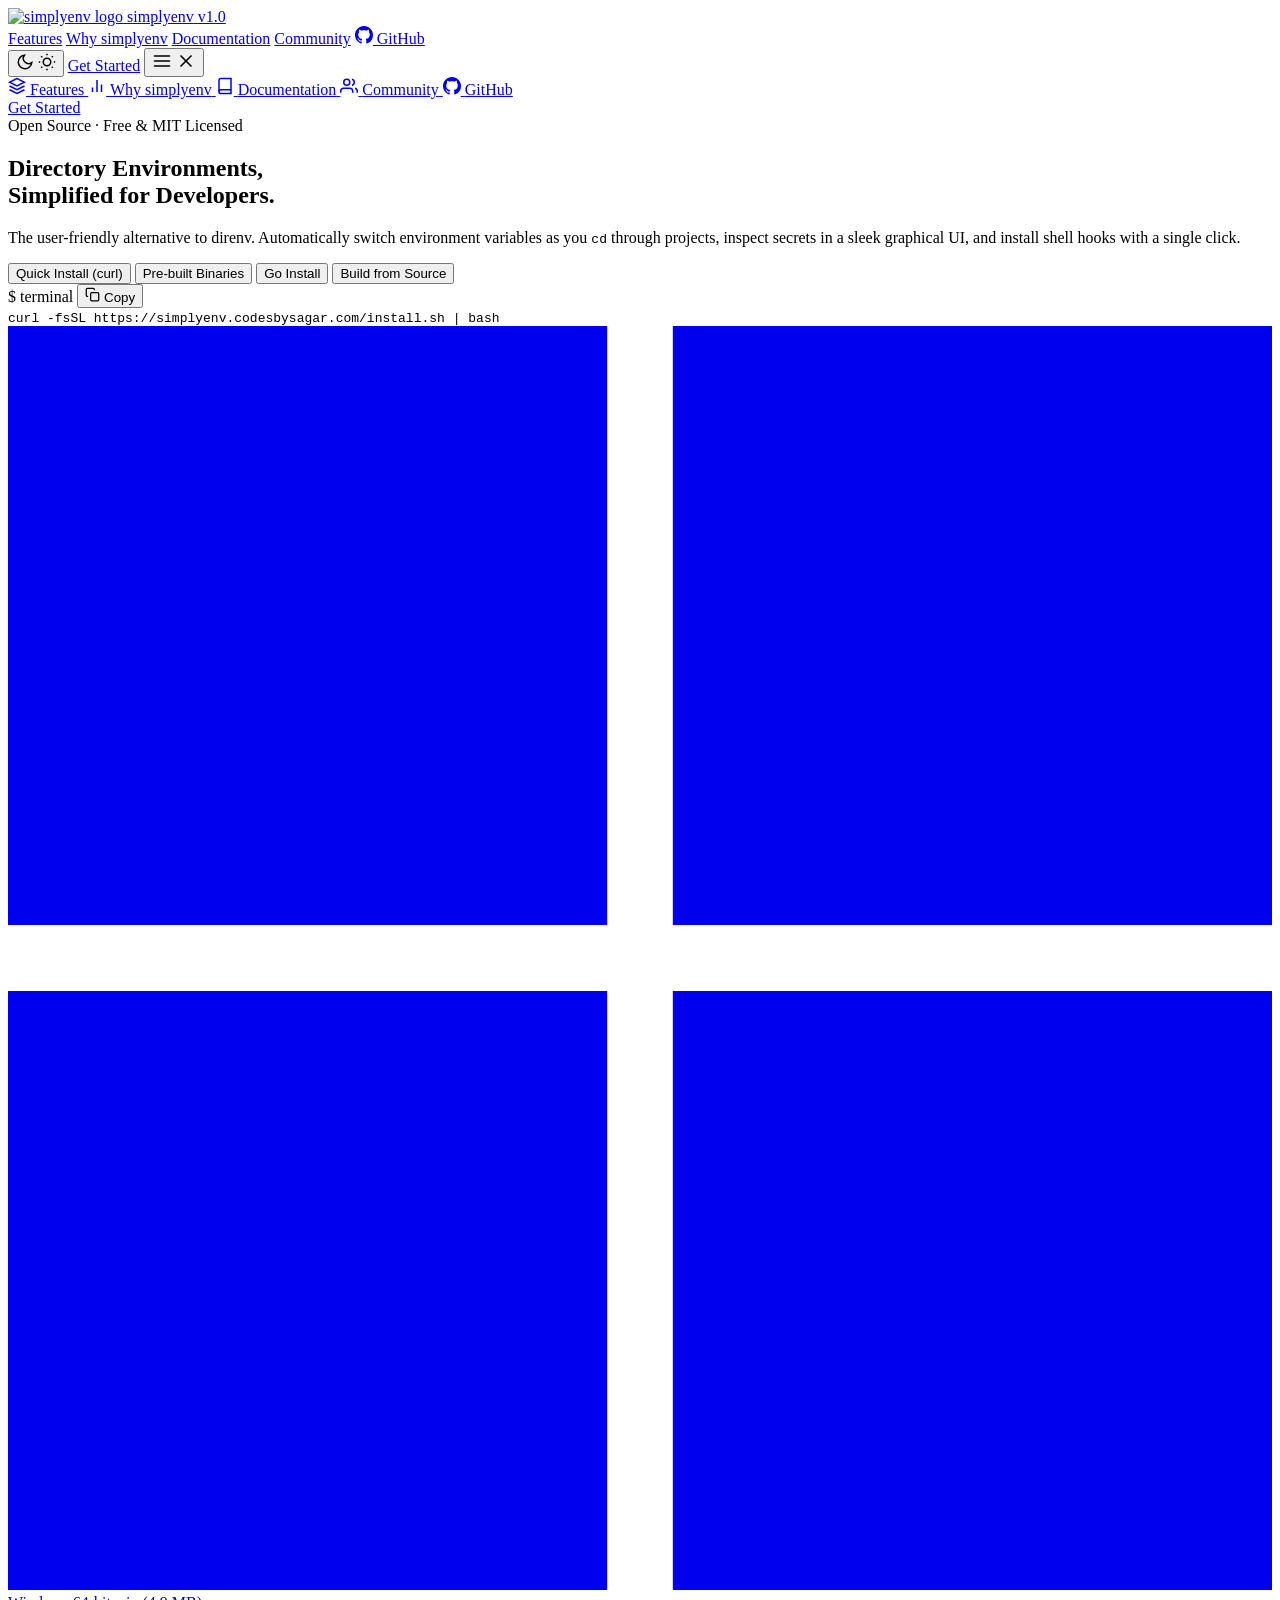
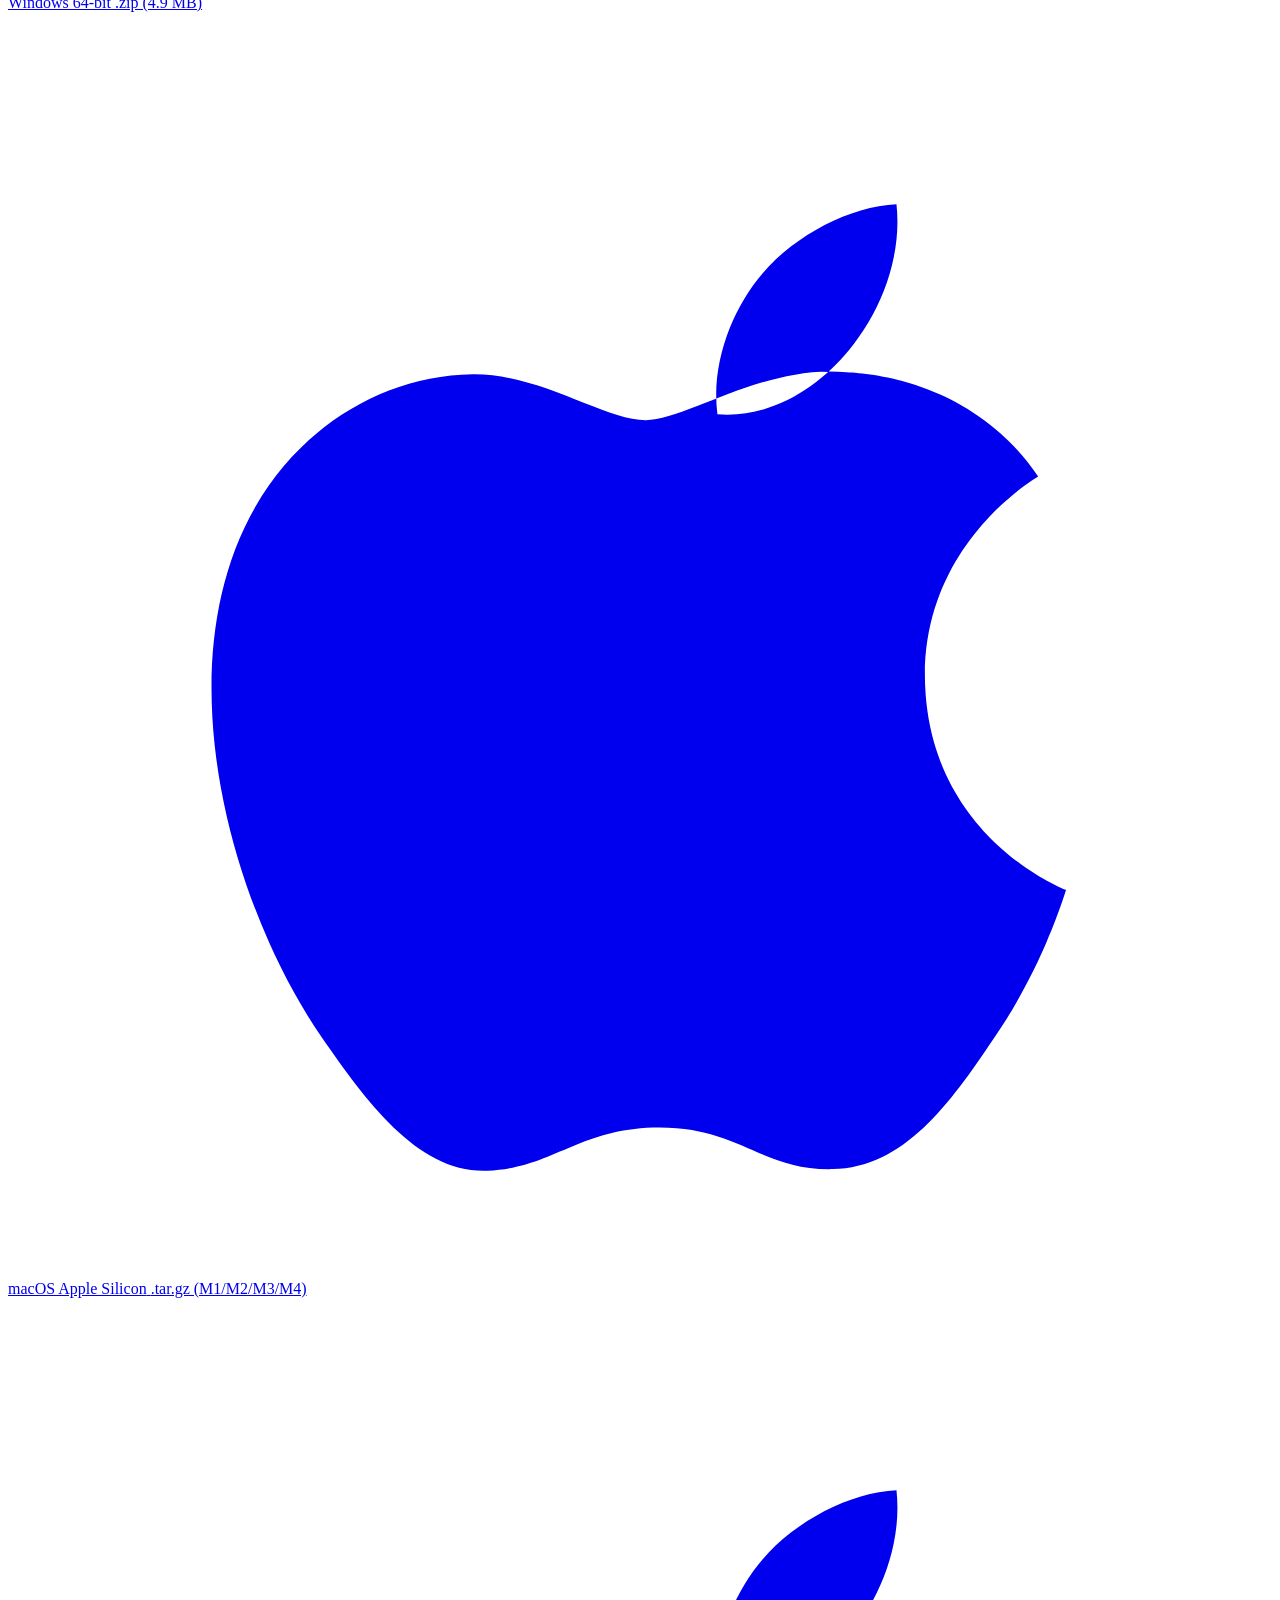
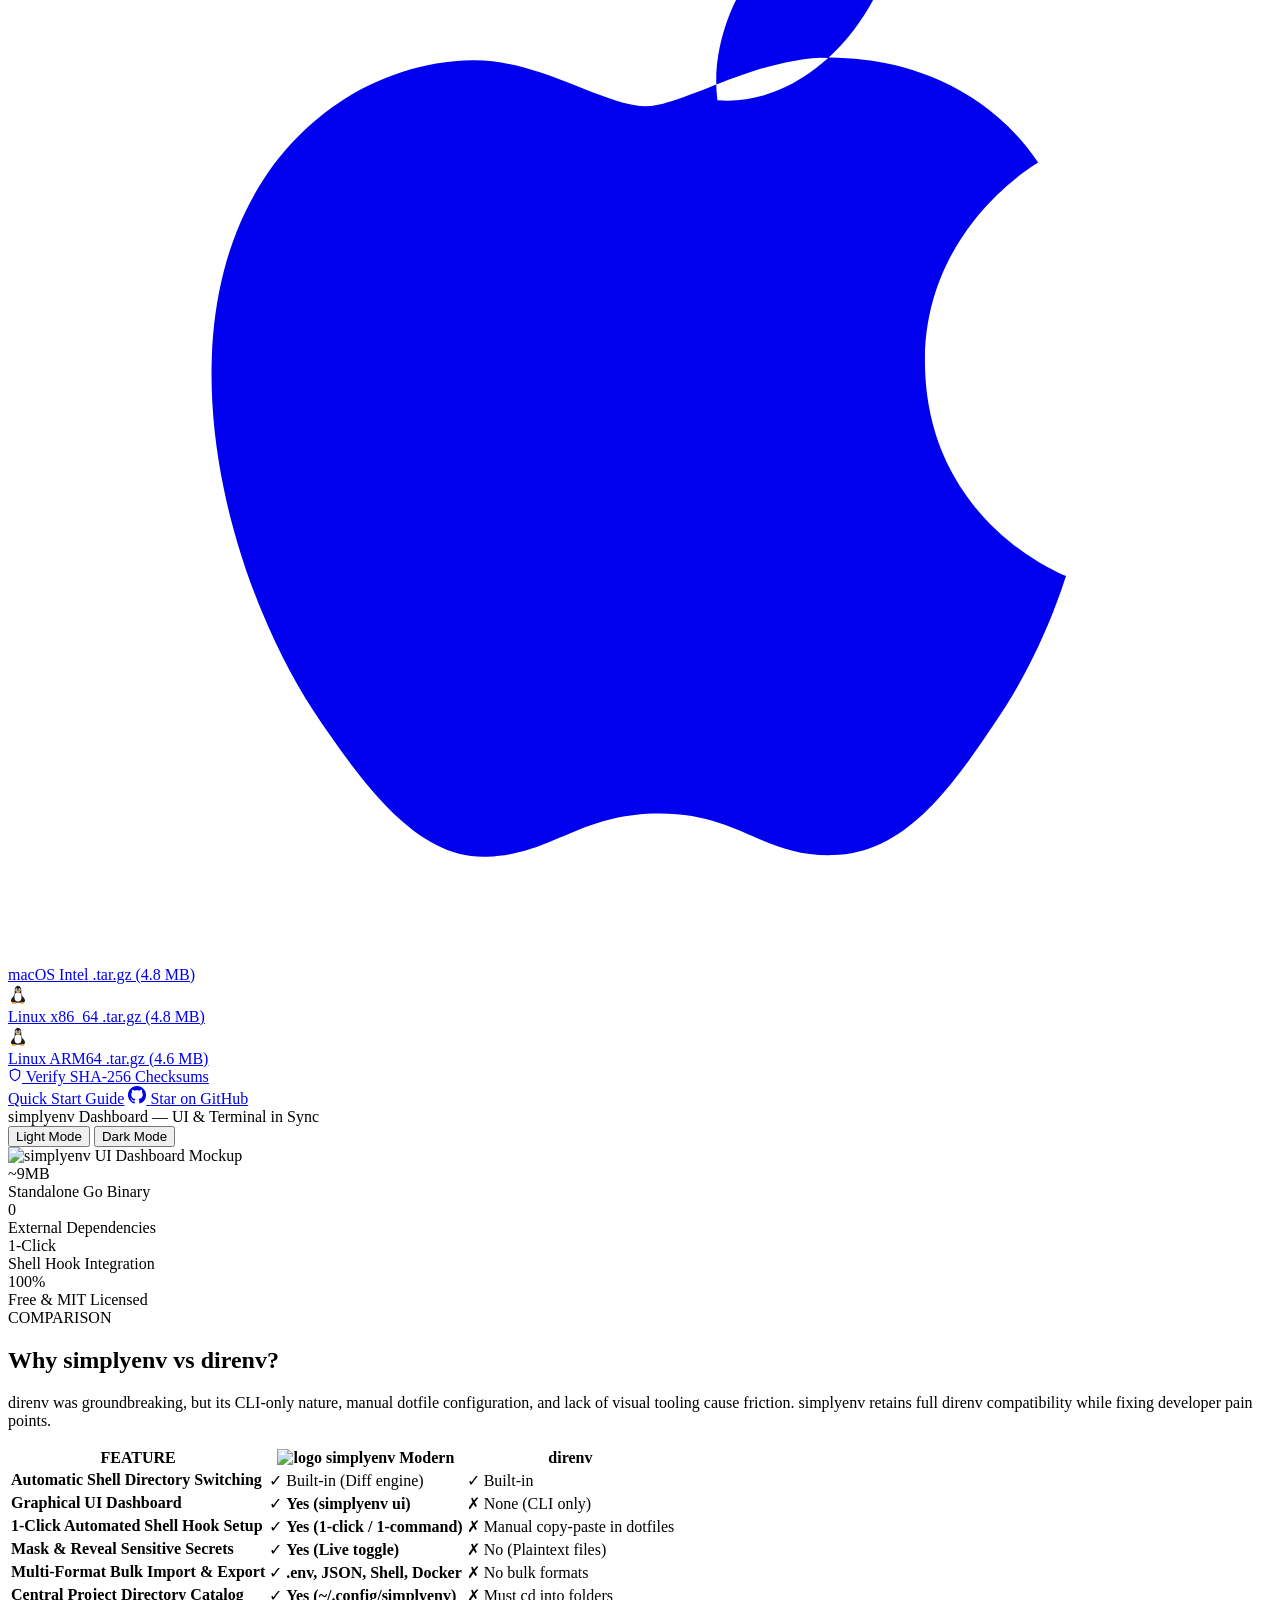
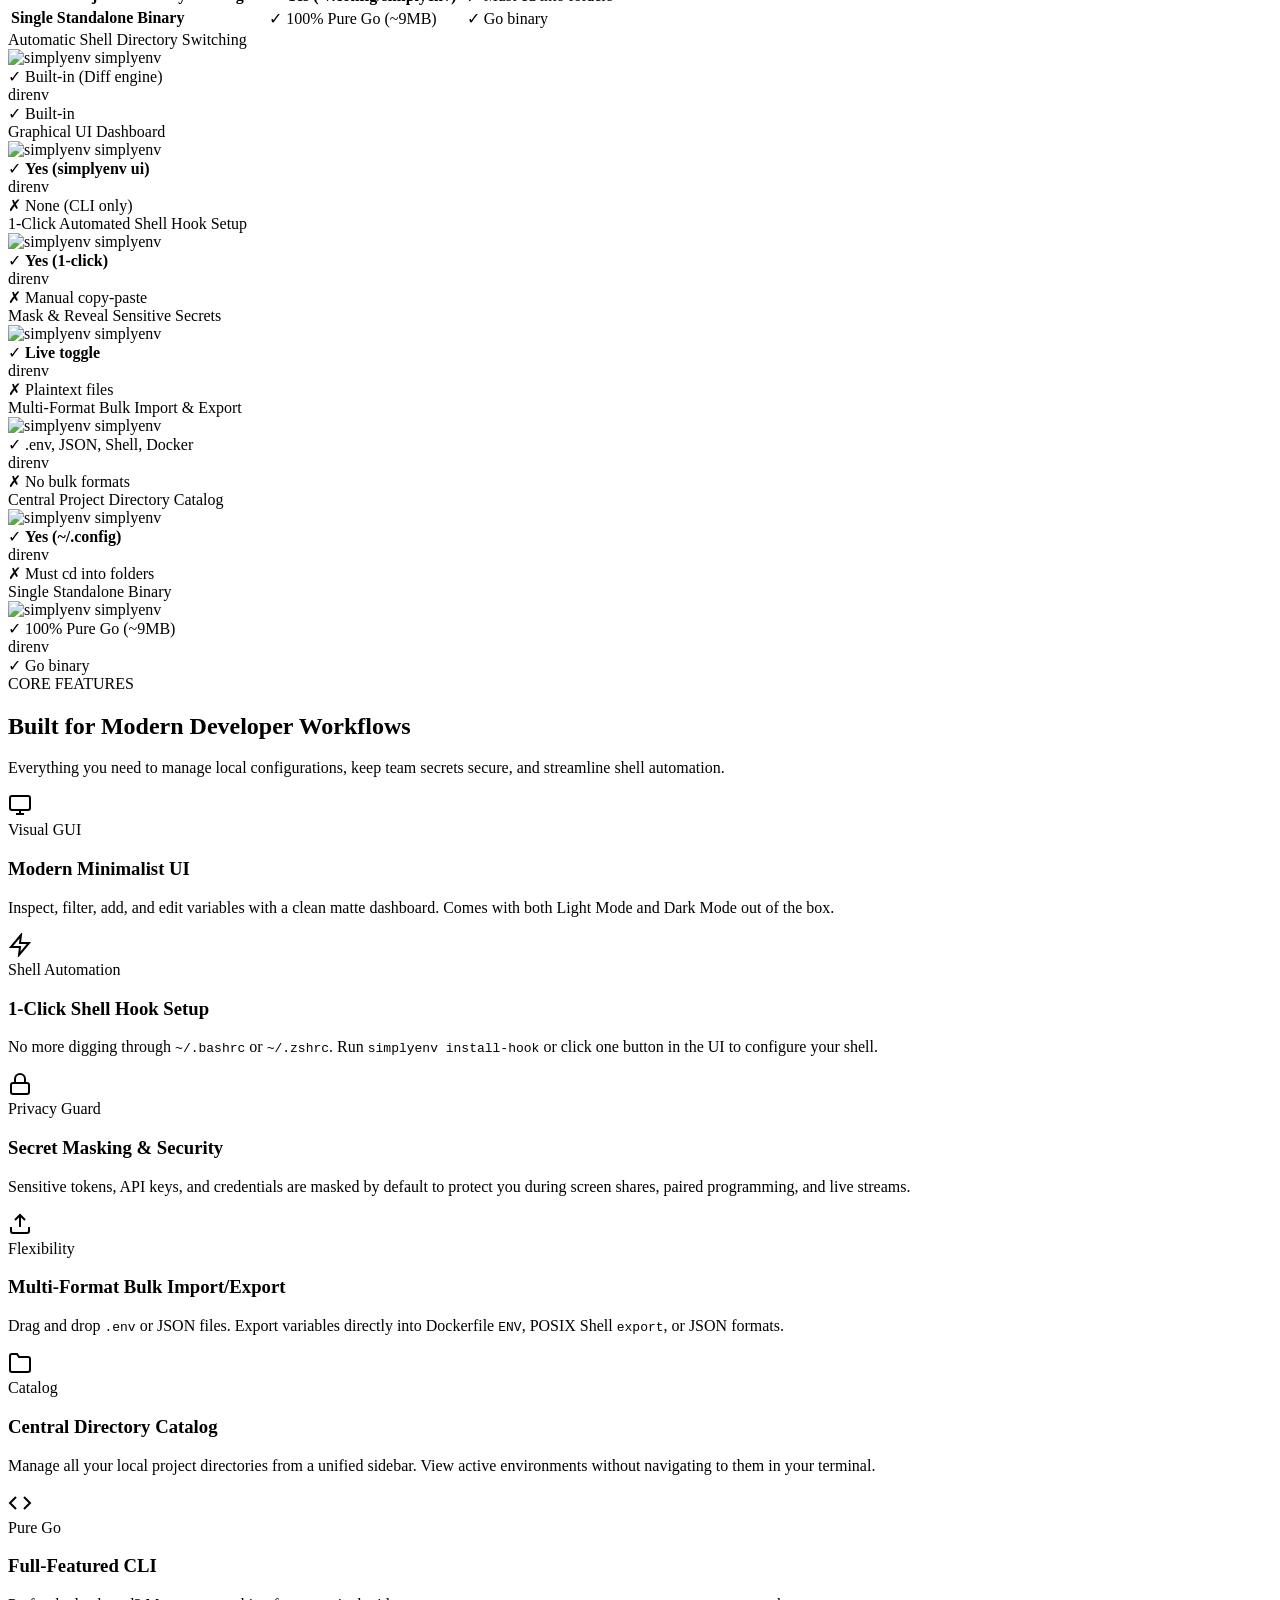
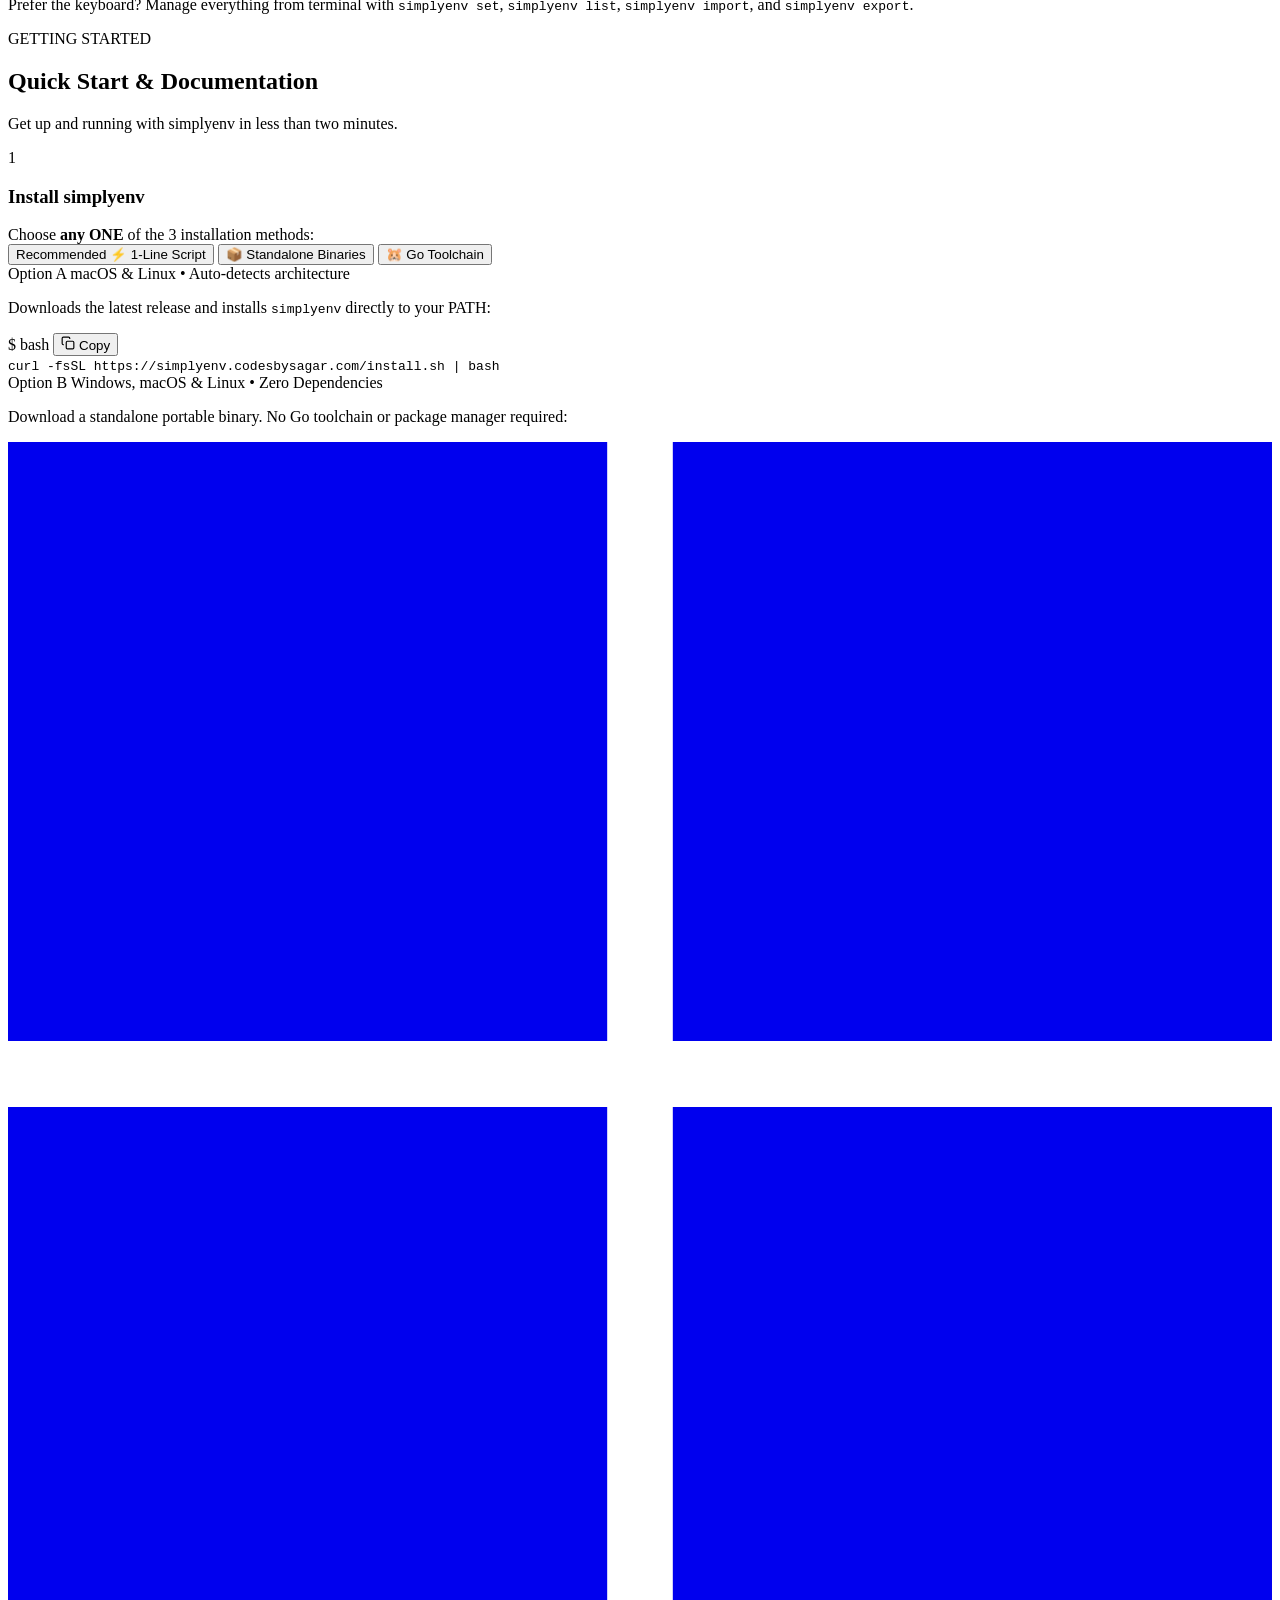
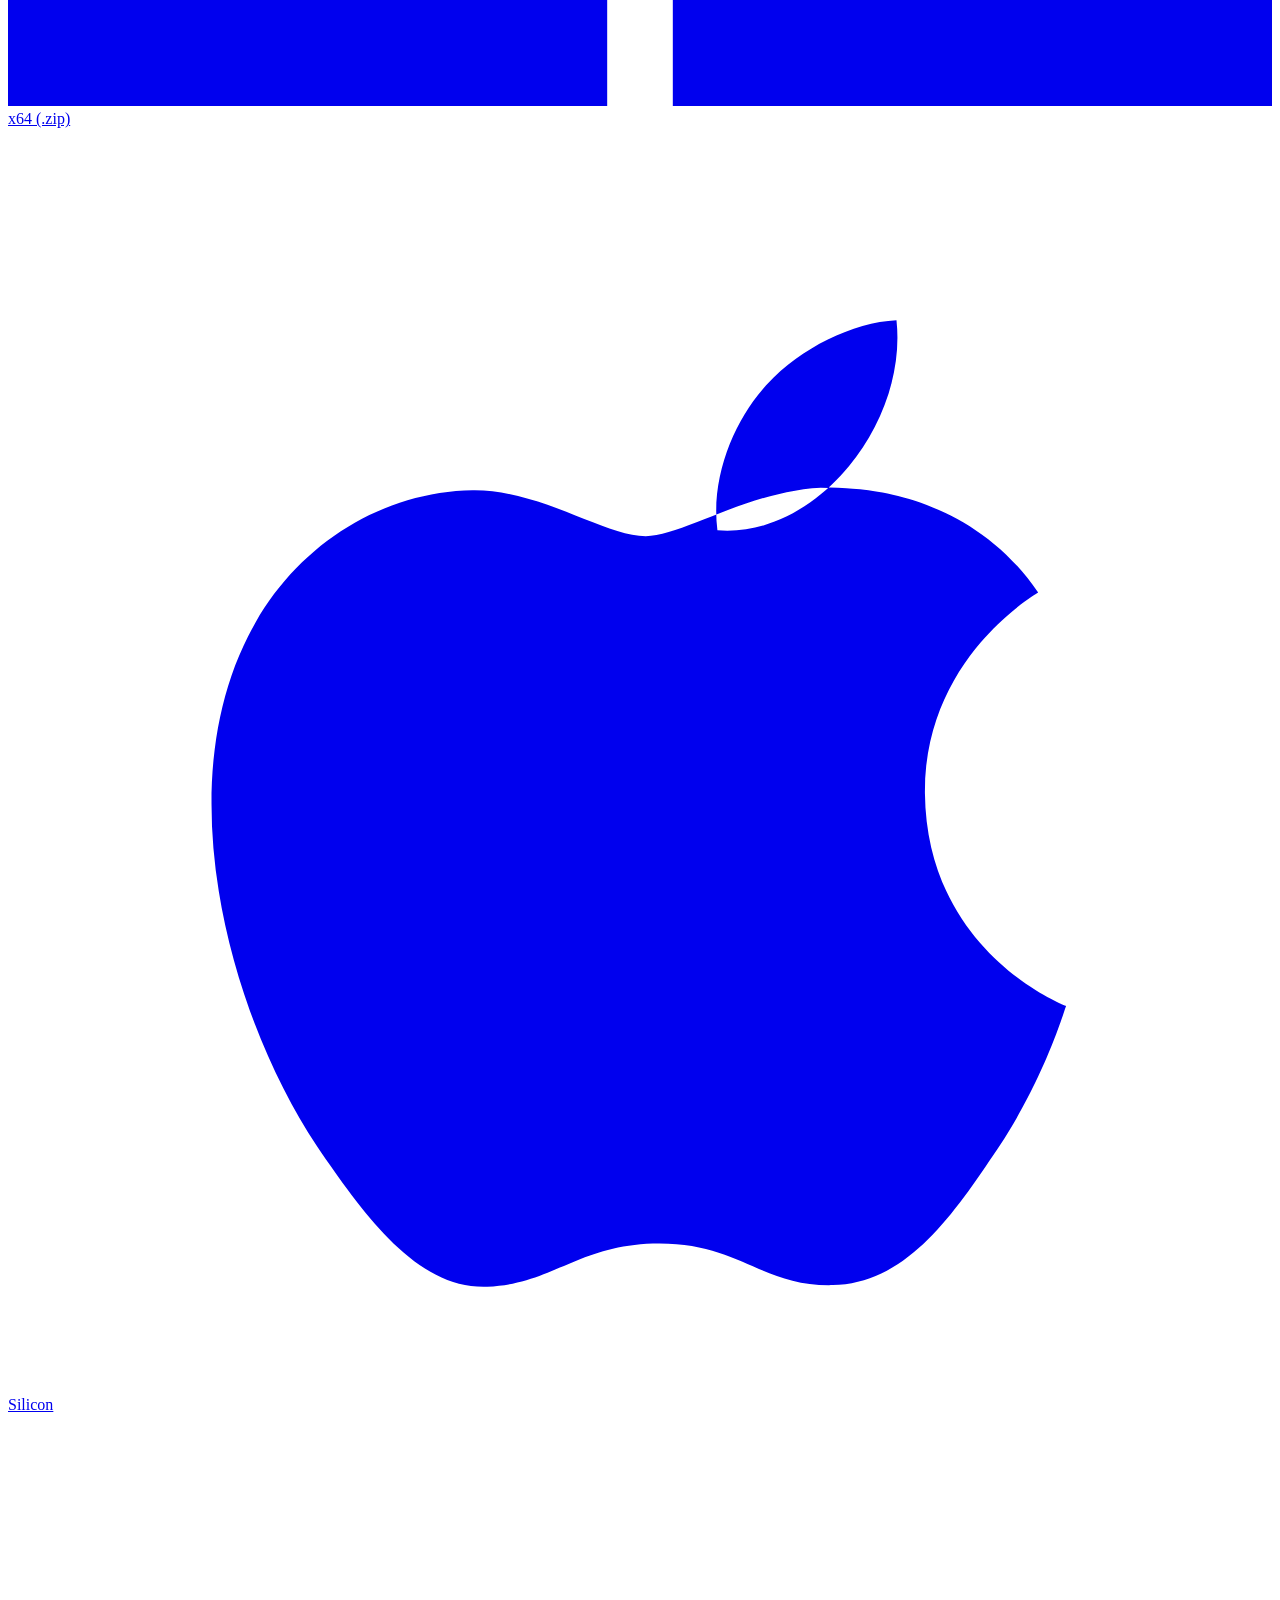
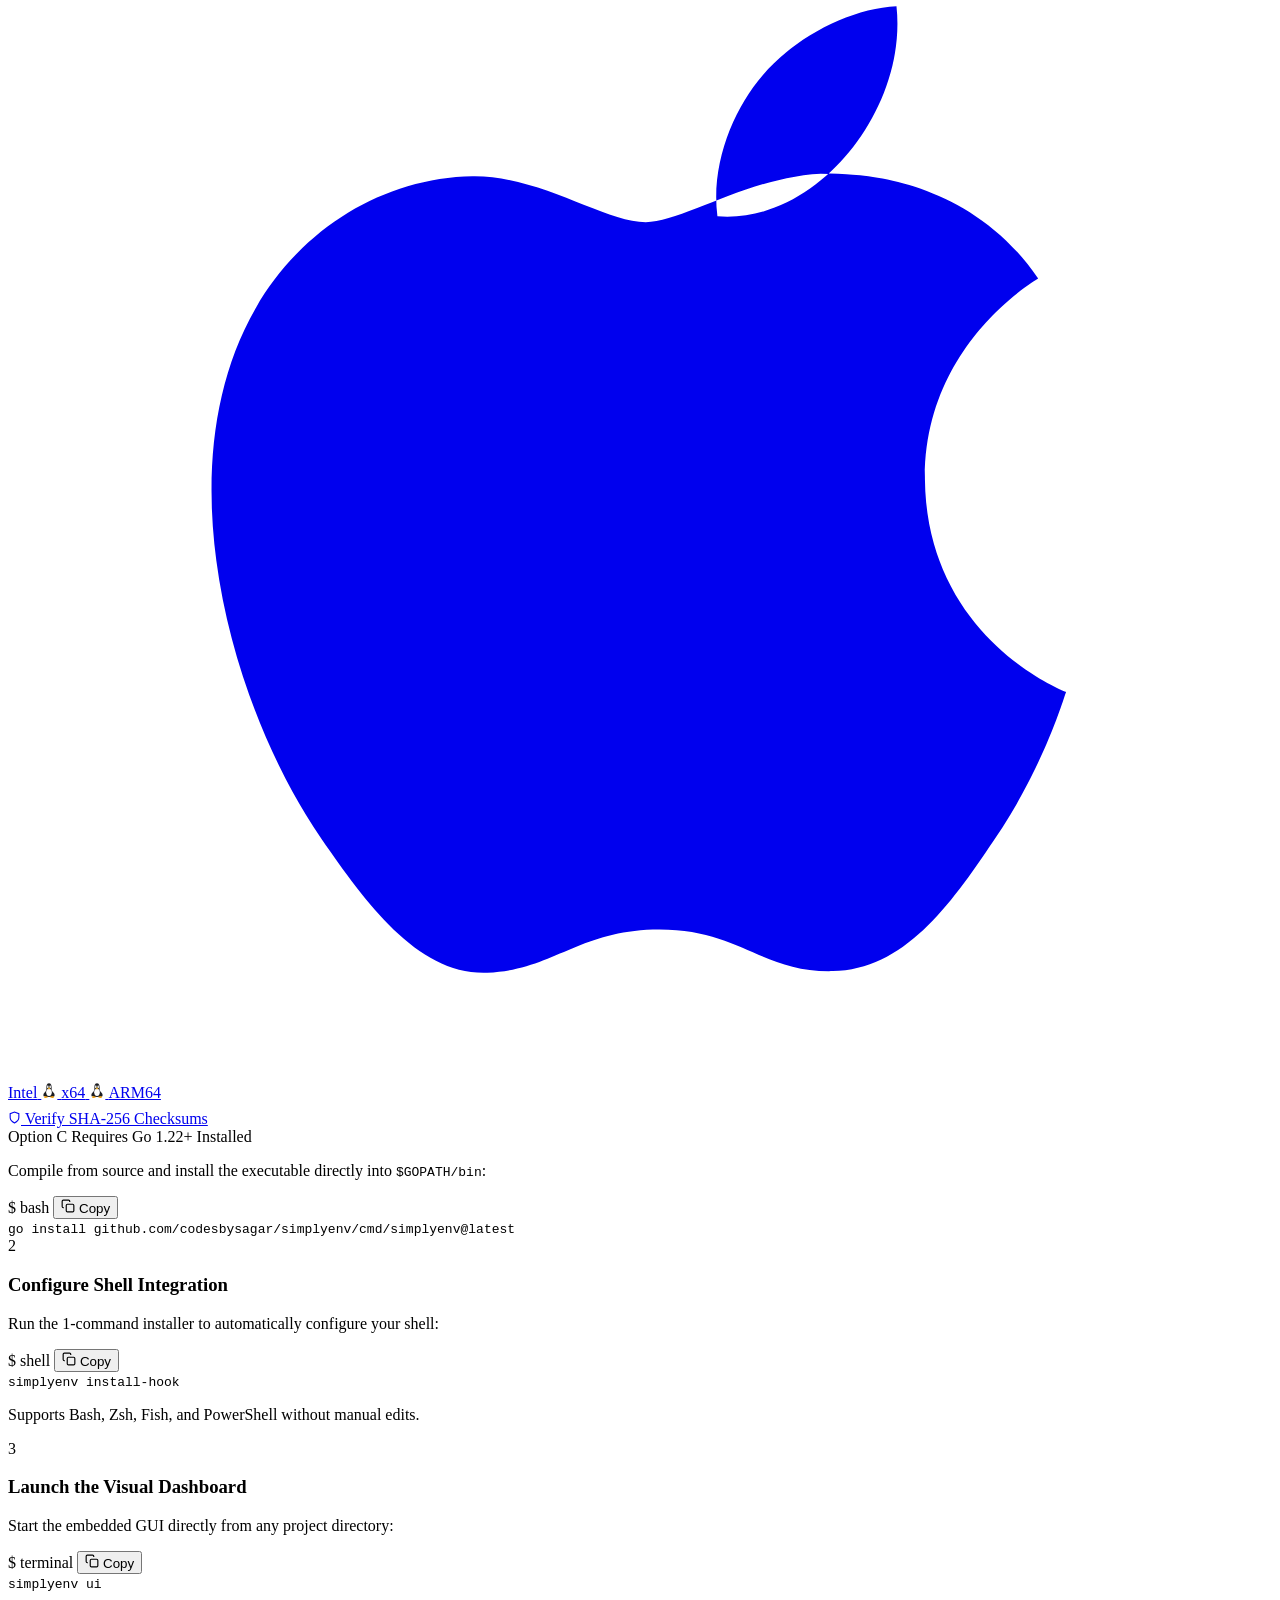
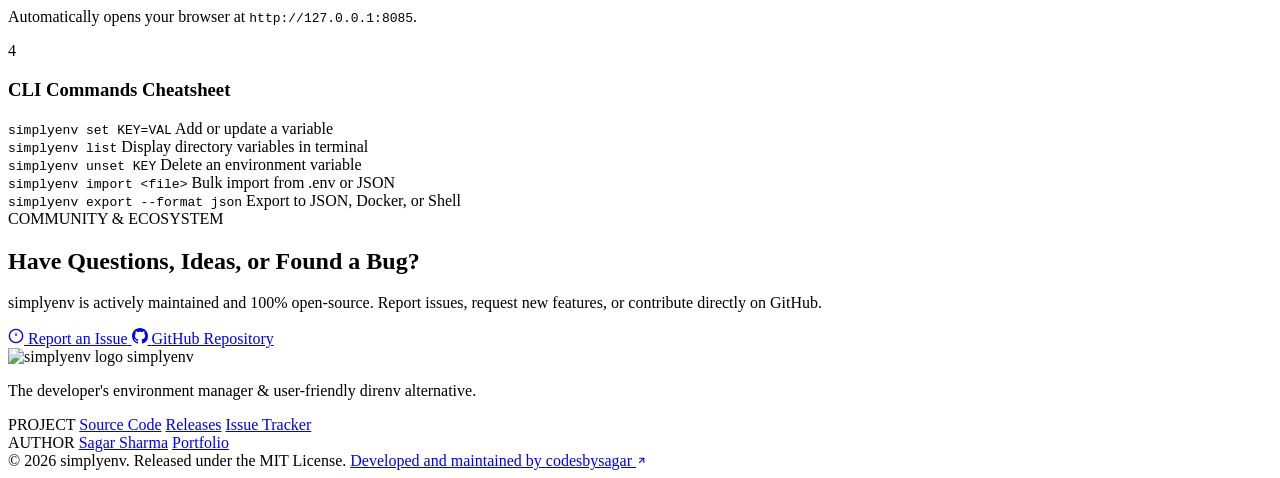
==== commit 094f6508: "Update the UI to give comic effect" ====
--- a/site/index.html
+++ b/site/index.html
@@ -21,13 +21,13 @@
   <link rel="icon" type="image/png" href="/assets/favicon.png">
   <link rel="apple-touch-icon" href="/assets/icon-192.png">
 
-  <!-- Fonts & Styles -->
+  <!-- Fonts & Styles: Onest, Inter, and Fira Code for Retroverse Aesthetic -->
   <link rel="preconnect" href="https://fonts.googleapis.com">
   <link rel="preconnect" href="https://fonts.gstatic.com" crossorigin>
   <link
-    href="https://fonts.googleapis.com/css2?family=Fira+Code:wght@400;500;600&family=Inter:wght@400;500;600;700;800&display=swap"
+    href="https://fonts.googleapis.com/css2?family=Fira+Code:wght@400;500;600&family=Inter:wght@400;500;600;700&family=Onest:wght@400;500;600;700;800;900&display=swap"
     rel="stylesheet">
-  <link rel="stylesheet" href="/style.css?v=2.3">
+  <link rel="stylesheet" href="/style.css?v=3.0">
 
   <script>
     (function () {
@@ -48,11 +48,11 @@
       </a>
 
       <nav class="nav-links">
-        <a href="#features">Features</a>
-        <a href="#comparison">Why simplyenv</a>
-        <a href="#docs">Documentation</a>
-        <a href="#community">Community</a>
-        <a href="https://github.com/codesbysagar/simplyenv" target="_blank" rel="noopener" class="nav-link-github">
+        <a href="#features" class="nav-link">Features</a>
+        <a href="#comparison" class="nav-link">Why simplyenv</a>
+        <a href="#docs" class="nav-link">Documentation</a>
+        <a href="#community" class="nav-link">Community</a>
+        <a href="https://github.com/codesbysagar/simplyenv" target="_blank" rel="noopener" class="nav-link nav-link-github">
           <svg width="18" height="18" viewBox="0 0 24 24" fill="currentColor">
             <path
               d="M12 0C5.37 0 0 5.37 0 12c0 5.31 3.435 9.795 8.205 11.385.6.105.825-.255.825-.57 0-.285-.015-1.23-.015-2.235-3.015.555-3.795-.735-4.035-1.41-.135-.345-.72-1.41-1.23-1.695-.42-.225-1.02-.78-.015-.795.945-.015 1.62.87 1.845 1.23 1.08 1.815 2.805 1.305 3.495.99.105-.78.42-1.305.765-1.605-2.67-.3-5.46-1.335-5.46-5.925 0-1.305.465-2.385 1.23-3.225-.12-.3-.54-1.53.12-3.18 0 0 1.005-.315 3.3 1.23.96-.27 1.98-.405 3-.405s2.04.135 3 .405c2.295-1.56 3.3-1.23 3.3-1.23.66 1.65.24 2.88.12 3.18.765.84 1.23 1.905 1.23 3.225 0 4.605-2.805 5.625-5.475 5.925.435.375.81 1.095.81 2.22 0 1.605-.015 2.895-.015 3.3 0 .315.225.69.825.57A12.02 12.02 0 0024 12c0-6.63-5.37-12-12-12z" />
@@ -62,7 +62,7 @@
       </nav>
 
       <div class="nav-actions">
-        <button id="themeToggleBtn" class="theme-btn" title="Toggle Light / Dark Mode">
+        <button id="themeToggleBtn" class="theme-btn" title="Toggle Light / Dark Mode" aria-label="Toggle Light / Dark Mode">
           <svg id="themeMoonIcon" width="18" height="18" viewBox="0 0 24 24" fill="none" stroke="currentColor"
             stroke-width="2">
             <path d="M21 12.79A9 9 0 1 1 11.21 3 7 7 0 0 0 21 12.79z"></path>
@@ -80,14 +80,57 @@
             <line x1="18.36" y1="5.64" x2="19.78" y2="4.22"></line>
           </svg>
         </button>
-        <a href="#docs" class="btn btn-primary">Get Started</a>
+        <a href="#docs" class="btn btn-primary nav-cta-btn">Get Started</a>
+        <button id="mobileMenuBtn" class="mobile-menu-btn" aria-label="Toggle mobile menu" aria-expanded="false" aria-controls="mobileNavDrawer">
+          <svg class="hamburger-icon" width="20" height="20" viewBox="0 0 24 24" fill="none" stroke="currentColor" stroke-width="2" stroke-linecap="round" stroke-linejoin="round">
+            <line x1="3" y1="6" x2="21" y2="6"></line>
+            <line x1="3" y1="12" x2="21" y2="12"></line>
+            <line x1="3" y1="18" x2="21" y2="18"></line>
+          </svg>
+          <svg class="close-icon hidden" width="20" height="20" viewBox="0 0 24 24" fill="none" stroke="currentColor" stroke-width="2" stroke-linecap="round" stroke-linejoin="round">
+            <line x1="18" y1="6" x2="6" y2="18"></line>
+            <line x1="6" y1="6" x2="18" y2="18"></line>
+          </svg>
+        </button>
+      </div>
+    </div>
+
+    <!-- Mobile Navigation Drawer -->
+    <div id="mobileNavDrawer" class="mobile-nav-drawer" role="navigation" aria-label="Mobile navigation">
+      <div class="mobile-nav-links">
+        <a href="#features" class="mobile-nav-link">
+          <svg width="18" height="18" viewBox="0 0 24 24" fill="none" stroke="currentColor" stroke-width="2"><path d="M12 2L2 7l10 5 10-5-10-5zM2 17l10 5 10-5M2 12l10 5 10-5"/></svg>
+          <span>Features</span>
+        </a>
+        <a href="#comparison" class="mobile-nav-link">
+          <svg width="18" height="18" viewBox="0 0 24 24" fill="none" stroke="currentColor" stroke-width="2"><line x1="18" y1="20" x2="18" y2="10"></line><line x1="12" y1="20" x2="12" y2="4"></line><line x1="6" y1="20" x2="6" y2="14"></line></svg>
+          <span>Why simplyenv</span>
+        </a>
+        <a href="#docs" class="mobile-nav-link">
+          <svg width="18" height="18" viewBox="0 0 24 24" fill="none" stroke="currentColor" stroke-width="2"><path d="M4 19.5A2.5 2.5 0 0 1 6.5 17H20"></path><path d="M6.5 2H20v20H6.5A2.5 2.5 0 0 1 4 19.5v-15A2.5 2.5 0 0 1 6.5 2z"></path></svg>
+          <span>Documentation</span>
+        </a>
+        <a href="#community" class="mobile-nav-link">
+          <svg width="18" height="18" viewBox="0 0 24 24" fill="none" stroke="currentColor" stroke-width="2"><path d="M17 21v-2a4 4 0 0 0-4-4H5a4 4 0 0 0-4 4v2"></path><circle cx="9" cy="7" r="4"></circle><path d="M23 21v-2a4 4 0 0 0-3-3.87"></path><path d="M16 3.13a4 4 0 0 1 0 7.75"></path></svg>
+          <span>Community</span>
+        </a>
+        <a href="https://github.com/codesbysagar/simplyenv" target="_blank" rel="noopener" class="mobile-nav-link mobile-nav-github">
+          <svg width="18" height="18" viewBox="0 0 24 24" fill="currentColor">
+            <path d="M12 0C5.37 0 0 5.37 0 12c0 5.31 3.435 9.795 8.205 11.385.6.105.825-.255.825-.57 0-.285-.015-1.23-.015-2.235-3.015.555-3.795-.735-4.035-1.41-.135-.345-.72-1.41-1.23-1.695-.42-.225-1.02-.78-.015-.795.945-.015 1.62.87 1.845 1.23 1.08 1.815 2.805 1.305 3.495.99.105-.78.42-1.305.765-1.605-2.67-.3-5.46-1.335-5.46-5.925 0-1.305.465-2.385 1.23-3.225-.12-.3-.54-1.53.12-3.18 0 0 1.005-.315 3.3 1.23.96-.27 1.98-.405 3-.405s2.04.135 3 .405c2.295-1.56 3.3-1.23 3.3-1.23.66 1.65.24 2.88.12 3.18.765.84 1.23 1.905 1.23 3.225 0 4.605-2.805 5.625-5.475 5.925.435.375.81 1.095.81 2.22 0 1.605-.015 2.895-.015 3.3 0 .315.225.69.825.57A12.02 12.02 0 0024 12c0-6.63-5.37-12-12-12z" />
+          </svg>
+          <span>GitHub</span>
+        </a>
+      </div>
+      <div class="mobile-nav-cta">
+        <a href="#docs" class="btn btn-primary btn-block">Get Started</a>
       </div>
     </div>
   </header>
+  <div id="mobileNavBackdrop" class="mobile-nav-backdrop"></div>
 
   <!-- Hero Section -->
   <section class="hero-section">
-    <div class="hero-container">
+    <div class="container hero-container">
       <div class="hero-badge">
         <span class="badge-dot"></span>
         <span>Open Source · Free & MIT Licensed</span>
@@ -114,14 +157,19 @@
 
         <!-- Terminal Command Box -->
         <div class="install-code-box" id="installCodeBox">
-          <code id="installCommandText">curl -fsSL https://simplyenv.codesbysagar.com/install.sh | bash</code>
-          <button id="copyInstallBtn" class="copy-btn" title="Copy Command">
-            <svg width="16" height="16" viewBox="0 0 24 24" fill="none" stroke="currentColor" stroke-width="2">
-              <rect x="9" y="9" width="13" height="13" rx="2" ry="2"></rect>
-              <path d="M5 15H4a2 2 0 0 1-2-2V4a2 2 0 0 1 2-2h9a2 2 0 0 1 2 2v1"></path>
-            </svg>
-            <span class="copy-label">Copy</span>
-          </button>
+          <div class="code-box-header">
+            <span class="code-box-title"><span class="terminal-prompt-prefix">$</span> terminal</span>
+            <button id="copyInstallBtn" class="copy-btn" title="Copy Command">
+              <svg width="15" height="15" viewBox="0 0 24 24" fill="none" stroke="currentColor" stroke-width="2">
+                <rect x="9" y="9" width="13" height="13" rx="2" ry="2"></rect>
+                <path d="M5 15H4a2 2 0 0 1-2-2V4a2 2 0 0 1 2-2h9a2 2 0 0 1 2 2v1"></path>
+              </svg>
+              <span class="copy-label">Copy</span>
+            </button>
+          </div>
+          <div class="code-box-body">
+            <code id="installCommandText">curl -fsSL https://simplyenv.codesbysagar.com/install.sh | bash</code>
+          </div>
         </div>
 
         <!-- Pre-built Binaries Download Box -->
@@ -246,11 +294,13 @@
         </a>
       </div>
 
-      <!-- Live Interactive Showcase -->
+      <!-- Live Interactive Showcase Frame -->
       <div class="hero-preview-frame">
         <div class="frame-header">
           <div class="frame-dots">
-            <span></span><span></span><span></span>
+            <span class="dot-red"></span>
+            <span class="dot-yellow"></span>
+            <span class="dot-green"></span>
           </div>
           <div class="frame-title">simplyenv Dashboard — UI & Terminal in Sync</div>
           <div class="frame-switcher">
@@ -266,104 +316,266 @@
     </div>
   </section>
 
+  <!-- Horizontal Divider Line -->
+  <div class="line-horizontal"></div>
+
+  <!-- Retro Stats / Highlights Strip -->
+  <section class="stats-strip-section">
+    <div class="container stats-container">
+      <div class="stats-grid">
+        <div class="stat-item">
+          <div class="stat-number">~9MB</div>
+          <div class="stat-label">Standalone Go Binary</div>
+        </div>
+        <div class="stat-item">
+          <div class="stat-number">0</div>
+          <div class="stat-label">External Dependencies</div>
+        </div>
+        <div class="stat-item">
+          <div class="stat-number">1-Click</div>
+          <div class="stat-label">Shell Hook Integration</div>
+        </div>
+        <div class="stat-item">
+          <div class="stat-number">100%</div>
+          <div class="stat-label">Free & MIT Licensed</div>
+        </div>
+      </div>
+    </div>
+  </section>
+
+  <!-- Horizontal Divider Line -->
+  <div class="line-horizontal"></div>
+
   <!-- Comparison Section -->
   <section id="comparison" class="section comparison-section">
     <div class="container">
       <div class="section-heading">
-        <span class="pill-badge">COMPARISON</span>
+        <span class="pill-badge pill-purple">COMPARISON</span>
         <h2>Why simplyenv vs direnv?</h2>
         <p>direnv was groundbreaking, but its CLI-only nature, manual dotfile configuration, and lack of visual tooling
           cause friction. simplyenv retains full direnv compatibility while fixing developer pain points.</p>
       </div>
 
-      <div class="comparison-table-wrapper">
-        <table class="comparison-table">
-          <thead>
-            <tr>
-              <th style="width: 44%;">FEATURE</th>
-              <th style="width: 28%;" class="col-simplyenv">
-                <div class="table-brand">
-                  <img src="/assets/logo-icon.png" width="20" height="20" alt="logo">
-                  <span>simplyenv</span>
-                </div>
-              </th>
-              <th style="width: 28%;">direnv</th>
-            </tr>
-          </thead>
-          <tbody>
-            <tr>
-              <td><strong>Automatic Shell Directory Switching</strong></td>
-              <td class="col-simplyenv"><span class="check-icon">✓</span> Built-in (Diff engine)</td>
-              <td><span class="check-icon">✓</span> Built-in</td>
-            </tr>
-            <tr>
-              <td><strong>Graphical UI Dashboard</strong></td>
-              <td class="col-simplyenv"><span class="check-icon">✓</span> <strong>Yes (simplyenv ui)</strong></td>
-              <td><span class="cross-icon">✗</span> None (CLI only)</td>
-            </tr>
-            <tr>
-              <td><strong>1-Click Automated Shell Hook Setup</strong></td>
-              <td class="col-simplyenv"><span class="check-icon">✓</span> <strong>Yes (1-click / 1-command)</strong>
-              </td>
-              <td><span class="cross-icon">✗</span> Manual copy-paste in dotfiles</td>
-            </tr>
-            <tr>
-              <td><strong>Mask & Reveal Sensitive Secrets</strong></td>
-              <td class="col-simplyenv"><span class="check-icon">✓</span> <strong>Yes (Live toggle)</strong></td>
-              <td><span class="cross-icon">✗</span> No (Plaintext files)</td>
-            </tr>
-            <tr>
-              <td><strong>Multi-Format Bulk Import & Export</strong></td>
-              <td class="col-simplyenv"><span class="check-icon">✓</span> <strong>.env, JSON, Shell, Docker</strong>
-              </td>
-              <td><span class="cross-icon">✗</span> No bulk formats</td>
-            </tr>
-            <tr>
-              <td><strong>Central Project Directory Catalog</strong></td>
-              <td class="col-simplyenv"><span class="check-icon">✓</span> <strong>Yes (~/.config/simplyenv)</strong>
-              </td>
-              <td><span class="cross-icon">✗</span> Must cd into folders</td>
-            </tr>
-            <tr>
-              <td><strong>Single Standalone Binary</strong></td>
-              <td class="col-simplyenv"><span class="check-icon">✓</span> 100% Pure Go (~9MB)</td>
-              <td><span class="check-icon">✓</span> Go binary</td>
-            </tr>
-          </tbody>
-        </table>
+      <!-- Desktop Comparison Table (Visible on screens > 768px, 100% fluid, no horizontal scroll) -->
+      <div class="comparison-desktop-table">
+        <div class="comparison-table-wrapper">
+          <table class="comparison-table">
+            <thead>
+              <tr>
+                <th class="col-feature">FEATURE</th>
+                <th class="col-simplyenv">
+                  <div class="table-brand">
+                    <img src="/assets/logo-icon.png" width="22" height="22" alt="logo">
+                    <span>simplyenv</span>
+                    <span class="table-brand-pill">Modern</span>
+                  </div>
+                </th>
+                <th class="col-direnv">direnv</th>
+              </tr>
+            </thead>
+            <tbody>
+              <tr>
+                <td><strong>Automatic Shell Directory Switching</strong></td>
+                <td class="col-simplyenv"><span class="badge-icon check">✓</span> Built-in (Diff engine)</td>
+                <td><span class="badge-icon check">✓</span> Built-in</td>
+              </tr>
+              <tr>
+                <td><strong>Graphical UI Dashboard</strong></td>
+                <td class="col-simplyenv"><span class="badge-icon check">✓</span> <strong>Yes (simplyenv ui)</strong></td>
+                <td><span class="badge-icon cross">✗</span> None (CLI only)</td>
+              </tr>
+              <tr>
+                <td><strong>1-Click Automated Shell Hook Setup</strong></td>
+                <td class="col-simplyenv"><span class="badge-icon check">✓</span> <strong>Yes (1-click / 1-command)</strong></td>
+                <td><span class="badge-icon cross">✗</span> Manual copy-paste in dotfiles</td>
+              </tr>
+              <tr>
+                <td><strong>Mask & Reveal Sensitive Secrets</strong></td>
+                <td class="col-simplyenv"><span class="badge-icon check">✓</span> <strong>Yes (Live toggle)</strong></td>
+                <td><span class="badge-icon cross">✗</span> No (Plaintext files)</td>
+              </tr>
+              <tr>
+                <td><strong>Multi-Format Bulk Import & Export</strong></td>
+                <td class="col-simplyenv"><span class="badge-icon check">✓</span> <strong>.env, JSON, Shell, Docker</strong></td>
+                <td><span class="badge-icon cross">✗</span> No bulk formats</td>
+              </tr>
+              <tr>
+                <td><strong>Central Project Directory Catalog</strong></td>
+                <td class="col-simplyenv"><span class="badge-icon check">✓</span> <strong>Yes (~/.config/simplyenv)</strong></td>
+                <td><span class="badge-icon cross">✗</span> Must cd into folders</td>
+              </tr>
+              <tr>
+                <td><strong>Single Standalone Binary</strong></td>
+                <td class="col-simplyenv"><span class="badge-icon check">✓</span> 100% Pure Go (~9MB)</td>
+                <td><span class="badge-icon check">✓</span> Go binary</td>
+              </tr>
+            </tbody>
+          </table>
+        </div>
+      </div>
+
+      <!-- Mobile Comparison Cards (Visible on screens <= 768px, zero horizontal swipe) -->
+      <div class="comparison-mobile-cards">
+        <div class="comparison-card">
+          <div class="comparison-card-title">Automatic Shell Directory Switching</div>
+          <div class="comparison-card-grid">
+            <div class="comparison-item item-simplyenv">
+              <div class="comparison-item-brand">
+                <img src="/assets/logo-icon.png" width="16" height="16" alt="simplyenv">
+                <span>simplyenv</span>
+              </div>
+              <div class="comparison-item-val"><span class="badge-icon check">✓</span> Built-in (Diff engine)</div>
+            </div>
+            <div class="comparison-item item-direnv">
+              <div class="comparison-item-brand">direnv</div>
+              <div class="comparison-item-val"><span class="badge-icon check">✓</span> Built-in</div>
+            </div>
+          </div>
+        </div>
+
+        <div class="comparison-card">
+          <div class="comparison-card-title">Graphical UI Dashboard</div>
+          <div class="comparison-card-grid">
+            <div class="comparison-item item-simplyenv">
+              <div class="comparison-item-brand">
+                <img src="/assets/logo-icon.png" width="16" height="16" alt="simplyenv">
+                <span>simplyenv</span>
+              </div>
+              <div class="comparison-item-val"><span class="badge-icon check">✓</span> <strong>Yes (simplyenv ui)</strong></div>
+            </div>
+            <div class="comparison-item item-direnv">
+              <div class="comparison-item-brand">direnv</div>
+              <div class="comparison-item-val"><span class="badge-icon cross">✗</span> None (CLI only)</div>
+            </div>
+          </div>
+        </div>
+
+        <div class="comparison-card">
+          <div class="comparison-card-title">1-Click Automated Shell Hook Setup</div>
+          <div class="comparison-card-grid">
+            <div class="comparison-item item-simplyenv">
+              <div class="comparison-item-brand">
+                <img src="/assets/logo-icon.png" width="16" height="16" alt="simplyenv">
+                <span>simplyenv</span>
+              </div>
+              <div class="comparison-item-val"><span class="badge-icon check">✓</span> <strong>Yes (1-click)</strong></div>
+            </div>
+            <div class="comparison-item item-direnv">
+              <div class="comparison-item-brand">direnv</div>
+              <div class="comparison-item-val"><span class="badge-icon cross">✗</span> Manual copy-paste</div>
+            </div>
+          </div>
+        </div>
+
+        <div class="comparison-card">
+          <div class="comparison-card-title">Mask & Reveal Sensitive Secrets</div>
+          <div class="comparison-card-grid">
+            <div class="comparison-item item-simplyenv">
+              <div class="comparison-item-brand">
+                <img src="/assets/logo-icon.png" width="16" height="16" alt="simplyenv">
+                <span>simplyenv</span>
+              </div>
+              <div class="comparison-item-val"><span class="badge-icon check">✓</span> <strong>Live toggle</strong></div>
+            </div>
+            <div class="comparison-item item-direnv">
+              <div class="comparison-item-brand">direnv</div>
+              <div class="comparison-item-val"><span class="badge-icon cross">✗</span> Plaintext files</div>
+            </div>
+          </div>
+        </div>
+
+        <div class="comparison-card">
+          <div class="comparison-card-title">Multi-Format Bulk Import & Export</div>
+          <div class="comparison-card-grid">
+            <div class="comparison-item item-simplyenv">
+              <div class="comparison-item-brand">
+                <img src="/assets/logo-icon.png" width="16" height="16" alt="simplyenv">
+                <span>simplyenv</span>
+              </div>
+              <div class="comparison-item-val"><span class="badge-icon check">✓</span> .env, JSON, Shell, Docker</div>
+            </div>
+            <div class="comparison-item item-direnv">
+              <div class="comparison-item-brand">direnv</div>
+              <div class="comparison-item-val"><span class="badge-icon cross">✗</span> No bulk formats</div>
+            </div>
+          </div>
+        </div>
+
+        <div class="comparison-card">
+          <div class="comparison-card-title">Central Project Directory Catalog</div>
+          <div class="comparison-card-grid">
+            <div class="comparison-item item-simplyenv">
+              <div class="comparison-item-brand">
+                <img src="/assets/logo-icon.png" width="16" height="16" alt="simplyenv">
+                <span>simplyenv</span>
+              </div>
+              <div class="comparison-item-val"><span class="badge-icon check">✓</span> <strong>Yes (~/.config)</strong></div>
+            </div>
+            <div class="comparison-item item-direnv">
+              <div class="comparison-item-brand">direnv</div>
+              <div class="comparison-item-val"><span class="badge-icon cross">✗</span> Must cd into folders</div>
+            </div>
+          </div>
+        </div>
+
+        <div class="comparison-card">
+          <div class="comparison-card-title">Single Standalone Binary</div>
+          <div class="comparison-card-grid">
+            <div class="comparison-item item-simplyenv">
+              <div class="comparison-item-brand">
+                <img src="/assets/logo-icon.png" width="16" height="16" alt="simplyenv">
+                <span>simplyenv</span>
+              </div>
+              <div class="comparison-item-val"><span class="badge-icon check">✓</span> 100% Pure Go (~9MB)</div>
+            </div>
+            <div class="comparison-item item-direnv">
+              <div class="comparison-item-brand">direnv</div>
+              <div class="comparison-item-val"><span class="badge-icon check">✓</span> Go binary</div>
+            </div>
+          </div>
+        </div>
       </div>
     </div>
   </section>
+
+  <!-- Horizontal Divider Line -->
+  <div class="line-horizontal"></div>
 
   <!-- Feature Grid Section -->
   <section id="features" class="section features-section">
     <div class="container">
       <div class="section-heading">
-        <span class="pill-badge">CORE FEATURES</span>
+        <span class="pill-badge pill-lime">CORE FEATURES</span>
         <h2>Built for Modern Developer Workflows</h2>
         <p>Everything you need to manage local configurations, keep team secrets secure, and streamline shell
           automation.</p>
       </div>
 
       <div class="features-grid">
-        <div class="feature-card">
-          <div class="feature-icon icon-emerald">
-            <svg width="22" height="22" viewBox="0 0 24 24" fill="none" stroke="currentColor" stroke-width="2">
-              <rect x="2" y="3" width="20" height="14" rx="2" ry="2"></rect>
-              <line x1="8" y1="21" x2="16" y2="21"></line>
-              <line x1="12" y1="17" x2="12" y2="21"></line>
-            </svg>
+        <div class="feature-card card-lime">
+          <div class="feature-card-top">
+            <div class="feature-icon icon-lime">
+              <svg width="24" height="24" viewBox="0 0 24 24" fill="none" stroke="currentColor" stroke-width="2">
+                <rect x="2" y="3" width="20" height="14" rx="2" ry="2"></rect>
+                <line x1="8" y1="21" x2="16" y2="21"></line>
+                <line x1="12" y1="17" x2="12" y2="21"></line>
+              </svg>
+            </div>
+            <span class="feature-tag">Visual GUI</span>
           </div>
           <h3>Modern Minimalist UI</h3>
           <p>Inspect, filter, add, and edit variables with a clean matte dashboard. Comes with both Light Mode and Dark
             Mode out of the box.</p>
         </div>
 
-        <div class="feature-card">
-          <div class="feature-icon icon-indigo">
-            <svg width="22" height="22" viewBox="0 0 24 24" fill="none" stroke="currentColor" stroke-width="2">
-              <polygon points="13 2 3 14 12 14 11 22 21 10 12 10 13 2"></polygon>
-            </svg>
+        <div class="feature-card card-purple">
+          <div class="feature-card-top">
+            <div class="feature-icon icon-purple">
+              <svg width="24" height="24" viewBox="0 0 24 24" fill="none" stroke="currentColor" stroke-width="2">
+                <polygon points="13 2 3 14 12 14 11 22 21 10 12 10 13 2"></polygon>
+              </svg>
+            </div>
+            <span class="feature-tag">Shell Automation</span>
           </div>
           <h3>1-Click Shell Hook Setup</h3>
           <p>No more digging through <code>~/.bashrc</code> or <code>~/.zshrc</code>. Run
@@ -371,48 +583,60 @@
           </p>
         </div>
 
-        <div class="feature-card">
-          <div class="feature-icon icon-cyan">
-            <svg width="22" height="22" viewBox="0 0 24 24" fill="none" stroke="currentColor" stroke-width="2">
-              <rect x="3" y="11" width="18" height="11" rx="2" ry="2"></rect>
-              <path d="M7 11V7a5 5 0 0 1 10 0v4"></path>
-            </svg>
+        <div class="feature-card card-cyan">
+          <div class="feature-card-top">
+            <div class="feature-icon icon-cyan">
+              <svg width="24" height="24" viewBox="0 0 24 24" fill="none" stroke="currentColor" stroke-width="2">
+                <rect x="3" y="11" width="18" height="11" rx="2" ry="2"></rect>
+                <path d="M7 11V7a5 5 0 0 1 10 0v4"></path>
+              </svg>
+            </div>
+            <span class="feature-tag">Privacy Guard</span>
           </div>
           <h3>Secret Masking & Security</h3>
           <p>Sensitive tokens, API keys, and credentials are masked by default to protect you during screen shares,
             paired programming, and live streams.</p>
         </div>
 
-        <div class="feature-card">
-          <div class="feature-icon icon-amber">
-            <svg width="22" height="22" viewBox="0 0 24 24" fill="none" stroke="currentColor" stroke-width="2">
-              <path d="M21 15v4a2 2 0 0 1-2 2H5a2 2 0 0 1-2-2v-4"></path>
-              <polyline points="17 8 12 3 7 8"></polyline>
-              <line x1="12" y1="3" x2="12" y2="15"></line>
-            </svg>
+        <div class="feature-card card-yellow">
+          <div class="feature-card-top">
+            <div class="feature-icon icon-yellow">
+              <svg width="24" height="24" viewBox="0 0 24 24" fill="none" stroke="currentColor" stroke-width="2">
+                <path d="M21 15v4a2 2 0 0 1-2 2H5a2 2 0 0 1-2-2v-4"></path>
+                <polyline points="17 8 12 3 7 8"></polyline>
+                <line x1="12" y1="3" x2="12" y2="15"></line>
+              </svg>
+            </div>
+            <span class="feature-tag">Flexibility</span>
           </div>
           <h3>Multi-Format Bulk Import/Export</h3>
           <p>Drag and drop <code>.env</code> or JSON files. Export variables directly into Dockerfile <code>ENV</code>,
             POSIX Shell <code>export</code>, or JSON formats.</p>
         </div>
 
-        <div class="feature-card">
-          <div class="feature-icon icon-purple">
-            <svg width="22" height="22" viewBox="0 0 24 24" fill="none" stroke="currentColor" stroke-width="2">
-              <path d="M22 19a2 2 0 0 1-2 2H4a2 2 0 0 1-2-2V5a2 2 0 0 1 2-2h5l2 3h9a2 2 0 0 1 2 2z"></path>
-            </svg>
+        <div class="feature-card card-peach">
+          <div class="feature-card-top">
+            <div class="feature-icon icon-peach">
+              <svg width="24" height="24" viewBox="0 0 24 24" fill="none" stroke="currentColor" stroke-width="2">
+                <path d="M22 19a2 2 0 0 1-2 2H4a2 2 0 0 1-2-2V5a2 2 0 0 1 2-2h5l2 3h9a2 2 0 0 1 2 2z"></path>
+              </svg>
+            </div>
+            <span class="feature-tag">Catalog</span>
           </div>
           <h3>Central Directory Catalog</h3>
           <p>Manage all your local project directories from a unified sidebar. View active environments without
             navigating to them in your terminal.</p>
         </div>
 
-        <div class="feature-card">
-          <div class="feature-icon icon-rose">
-            <svg width="22" height="22" viewBox="0 0 24 24" fill="none" stroke="currentColor" stroke-width="2">
-              <polyline points="16 18 22 12 16 6"></polyline>
-              <polyline points="8 6 2 12 8 18"></polyline>
-            </svg>
+        <div class="feature-card card-lavender">
+          <div class="feature-card-top">
+            <div class="feature-icon icon-lavender">
+              <svg width="24" height="24" viewBox="0 0 24 24" fill="none" stroke="currentColor" stroke-width="2">
+                <polyline points="16 18 22 12 16 6"></polyline>
+                <polyline points="8 6 2 12 8 18"></polyline>
+              </svg>
+            </div>
+            <span class="feature-tag">Pure Go</span>
           </div>
           <h3>Full-Featured CLI</h3>
           <p>Prefer the keyboard? Manage everything from terminal with <code>simplyenv set</code>,
@@ -423,11 +647,14 @@
     </div>
   </section>
 
+  <!-- Horizontal Divider Line -->
+  <div class="line-horizontal"></div>
+
   <!-- Documentation & Quick Reference -->
   <section id="docs" class="section docs-section">
     <div class="container">
       <div class="section-heading">
-        <span class="pill-badge">GETTING STARTED</span>
+        <span class="pill-badge pill-yellow">GETTING STARTED</span>
         <h2>Quick Start & Documentation</h2>
         <p>Get up and running with simplyenv in less than two minutes.</p>
       </div>
@@ -463,18 +690,22 @@
               <span class="panel-pill">Option A</span>
               <span class="panel-support">macOS & Linux • Auto-detects architecture</span>
             </div>
-            <p class="panel-desc">Downloads the latest release and installs <code>simplyenv</code> directly to your
-              PATH:</p>
+            <p class="panel-desc">Downloads the latest release and installs <code>simplyenv</code> directly to your PATH:</p>
             <div class="code-box-styled">
-              <code>curl -fsSL https://simplyenv.codesbysagar.com/install.sh | bash</code>
-              <button class="copy-panel-btn" data-copy="curl -fsSL https://simplyenv.codesbysagar.com/install.sh | bash"
-                title="Copy command">
-                <svg width="14" height="14" viewBox="0 0 24 24" fill="none" stroke="currentColor" stroke-width="2">
-                  <rect x="9" y="9" width="13" height="13" rx="2" ry="2"></rect>
-                  <path d="M5 15H4a2 2 0 0 1-2-2V4a2 2 0 0 1 2-2h9a2 2 0 0 1 2 2v1"></path>
-                </svg>
-                <span>Copy</span>
-              </button>
+              <div class="code-box-header">
+                <span class="code-box-title"><span class="terminal-prompt-prefix">$</span> bash</span>
+                <button class="copy-panel-btn" data-copy="curl -fsSL https://simplyenv.codesbysagar.com/install.sh | bash"
+                  title="Copy command">
+                  <svg width="14" height="14" viewBox="0 0 24 24" fill="none" stroke="currentColor" stroke-width="2">
+                    <rect x="9" y="9" width="13" height="13" rx="2" ry="2"></rect>
+                    <path d="M5 15H4a2 2 0 0 1-2-2V4a2 2 0 0 1 2-2h9a2 2 0 0 1 2 2v1"></path>
+                  </svg>
+                  <span>Copy</span>
+                </button>
+              </div>
+              <div class="code-box-body">
+                <code>curl -fsSL https://simplyenv.codesbysagar.com/install.sh | bash</code>
+              </div>
             </div>
           </div>
 
@@ -558,7 +789,7 @@
                 <span>ARM64</span>
               </a>
             </div>
-            <div style="margin-top: 4px;">
+            <div style="margin-top: 8px;">
               <a href="/downloads/sha256sums.txt" target="_blank" class="checksum-link">
                 <svg width="13" height="13" viewBox="0 0 24 24" fill="none" stroke="currentColor" stroke-width="2">
                   <path d="M12 22s8-4 8-10V5l-8-3-8 3v7c0 6 8 10 8 10z"></path>
@@ -577,15 +808,20 @@
             <p class="panel-desc">Compile from source and install the executable directly into <code>$GOPATH/bin</code>:
             </p>
             <div class="code-box-styled">
-              <code>go install github.com/codesbysagar/simplyenv/cmd/simplyenv@latest</code>
-              <button class="copy-panel-btn"
-                data-copy="go install github.com/codesbysagar/simplyenv/cmd/simplyenv@latest" title="Copy command">
-                <svg width="14" height="14" viewBox="0 0 24 24" fill="none" stroke="currentColor" stroke-width="2">
-                  <rect x="9" y="9" width="13" height="13" rx="2" ry="2"></rect>
-                  <path d="M5 15H4a2 2 0 0 1-2-2V4a2 2 0 0 1 2-2h9a2 2 0 0 1 2 2v1"></path>
-                </svg>
-                <span>Copy</span>
-              </button>
+              <div class="code-box-header">
+                <span class="code-box-title"><span class="terminal-prompt-prefix">$</span> bash</span>
+                <button class="copy-panel-btn"
+                  data-copy="go install github.com/codesbysagar/simplyenv/cmd/simplyenv@latest" title="Copy command">
+                  <svg width="14" height="14" viewBox="0 0 24 24" fill="none" stroke="currentColor" stroke-width="2">
+                    <rect x="9" y="9" width="13" height="13" rx="2" ry="2"></rect>
+                    <path d="M5 15H4a2 2 0 0 1-2-2V4a2 2 0 0 1 2-2h9a2 2 0 0 1 2 2v1"></path>
+                  </svg>
+                  <span>Copy</span>
+                </button>
+              </div>
+              <div class="code-box-body">
+                <code>go install github.com/codesbysagar/simplyenv/cmd/simplyenv@latest</code>
+              </div>
             </div>
           </div>
         </div>
@@ -598,7 +834,19 @@
           </div>
           <p>Run the 1-command installer to automatically configure your shell:</p>
           <div class="code-block">
-            <pre><code>simplyenv install-hook</code></pre>
+            <div class="code-box-header">
+              <span class="code-box-title"><span class="terminal-prompt-prefix">$</span> shell</span>
+              <button class="copy-panel-btn" data-copy="simplyenv install-hook" title="Copy command">
+                <svg width="14" height="14" viewBox="0 0 24 24" fill="none" stroke="currentColor" stroke-width="2">
+                  <rect x="9" y="9" width="13" height="13" rx="2" ry="2"></rect>
+                  <path d="M5 15H4a2 2 0 0 1-2-2V4a2 2 0 0 1 2-2h9a2 2 0 0 1 2 2v1"></path>
+                </svg>
+                <span>Copy</span>
+              </button>
+            </div>
+            <div class="code-box-body">
+              <code>simplyenv install-hook</code>
+            </div>
           </div>
           <p class="docs-subtext">Supports Bash, Zsh, Fish, and PowerShell without manual edits.</p>
         </div>
@@ -611,7 +859,19 @@
           </div>
           <p>Start the embedded GUI directly from any project directory:</p>
           <div class="code-block">
-            <pre><code>simplyenv ui</code></pre>
+            <div class="code-box-header">
+              <span class="code-box-title"><span class="terminal-prompt-prefix">$</span> terminal</span>
+              <button class="copy-panel-btn" data-copy="simplyenv ui" title="Copy command">
+                <svg width="14" height="14" viewBox="0 0 24 24" fill="none" stroke="currentColor" stroke-width="2">
+                  <rect x="9" y="9" width="13" height="13" rx="2" ry="2"></rect>
+                  <path d="M5 15H4a2 2 0 0 1-2-2V4a2 2 0 0 1 2-2h9a2 2 0 0 1 2 2v1"></path>
+                </svg>
+                <span>Copy</span>
+              </button>
+            </div>
+            <div class="code-box-body">
+              <code>simplyenv ui</code>
+            </div>
           </div>
           <p class="docs-subtext">Automatically opens your browser at <code>http://127.0.0.1:8085</code>.</p>
         </div>
@@ -623,45 +883,45 @@
             <h3>CLI Commands Cheatsheet</h3>
           </div>
           <div class="table-container-mini">
-            <table class="cli-table">
-              <tbody>
-                <tr>
-                  <td><code>simplyenv set KEY=VAL</code></td>
-                  <td>Add or update a variable</td>
-                </tr>
-                <tr>
-                  <td><code>simplyenv list</code></td>
-                  <td>Display directory variables in terminal</td>
-                </tr>
-                <tr>
-                  <td><code>simplyenv unset KEY</code></td>
-                  <td>Delete an environment variable</td>
-                </tr>
-                <tr>
-                  <td><code>simplyenv import &lt;file&gt;</code></td>
-                  <td>Bulk import from .env or JSON</td>
-                </tr>
-                <tr>
-                  <td><code>simplyenv export --format json</code></td>
-                  <td>Export to JSON, Docker, or Shell</td>
-                </tr>
-              </tbody>
-            </table>
+            <div class="cli-command-list">
+              <div class="cli-command-item">
+                <code class="cli-cmd-chip">simplyenv set KEY=VAL</code>
+                <span class="cli-cmd-desc">Add or update a variable</span>
+              </div>
+              <div class="cli-command-item">
+                <code class="cli-cmd-chip">simplyenv list</code>
+                <span class="cli-cmd-desc">Display directory variables in terminal</span>
+              </div>
+              <div class="cli-command-item">
+                <code class="cli-cmd-chip">simplyenv unset KEY</code>
+                <span class="cli-cmd-desc">Delete an environment variable</span>
+              </div>
+              <div class="cli-command-item">
+                <code class="cli-cmd-chip">simplyenv import &lt;file&gt;</code>
+                <span class="cli-cmd-desc">Bulk import from .env or JSON</span>
+              </div>
+              <div class="cli-command-item">
+                <code class="cli-cmd-chip">simplyenv export --format json</code>
+                <span class="cli-cmd-desc">Export to JSON, Docker, or Shell</span>
+              </div>
+            </div>
           </div>
         </div>
       </div>
     </div>
   </section>
 
-  <!-- Community & Issues Section -->
+  <!-- Horizontal Divider Line -->
+  <div class="line-horizontal"></div>
+
+  <!-- Community & Issues Section (Retroverse Styled CTA Banner) -->
   <section id="community" class="section community-section">
     <div class="container">
       <div class="community-box">
         <div class="community-content">
-          <span class="pill-badge">OPEN SOURCE</span>
+          <span class="pill-badge pill-lime">COMMUNITY & ECOSYSTEM</span>
           <h2>Have Questions, Ideas, or Found a Bug?</h2>
-          <p>simplyenv is actively maintained and completely open-source. Report issues, request new integrations, or
-            contribute directly on GitHub.</p>
+          <p>simplyenv is actively maintained and 100% open-source. Report issues, request new features, or contribute directly on GitHub.</p>
           <div class="community-buttons">
             <a href="https://github.com/codesbysagar/simplyenv/issues/new" target="_blank" rel="noopener"
               class="btn btn-primary">
@@ -686,6 +946,9 @@
     </div>
   </section>
 
+  <!-- Horizontal Divider Line -->
+  <div class="line-horizontal"></div>
+
   <!-- Footer -->
   <footer class="footer">
     <div class="container footer-container">
@@ -699,15 +962,15 @@
 
       <div class="footer-right">
         <div class="footer-links">
-          <span>PROJECT</span>
-          <a href="https://github.com/codesbysagar/simplyenv" target="_blank" rel="noopener">Source Code</a>
-          <a href="https://github.com/codesbysagar/simplyenv/releases" target="_blank" rel="noopener">Releases</a>
-          <a href="https://github.com/codesbysagar/simplyenv/issues" target="_blank" rel="noopener">Issue Tracker</a>
+          <span class="footer-header">PROJECT</span>
+          <a href="https://github.com/codesbysagar/simplyenv" target="_blank" rel="noopener" class="footer-link">Source Code</a>
+          <a href="https://github.com/codesbysagar/simplyenv/releases" target="_blank" rel="noopener" class="footer-link">Releases</a>
+          <a href="https://github.com/codesbysagar/simplyenv/issues" target="_blank" rel="noopener" class="footer-link">Issue Tracker</a>
         </div>
         <div class="footer-links">
-          <span>AUTHOR</span>
-          <a href="https://github.com/codesbysagar" target="_blank" rel="noopener">Sagar Sharma</a>
-          <a href="https://codesbysagar.com" target="_blank" rel="noopener">Portfolio</a>
+          <span class="footer-header">AUTHOR</span>
+          <a href="https://github.com/codesbysagar" target="_blank" rel="noopener" class="footer-link">Sagar Sharma</a>
+          <a href="https://codesbysagar.com" target="_blank" rel="noopener" class="footer-link">Portfolio</a>
         </div>
       </div>
     </div>
@@ -726,7 +989,7 @@
     </div>
   </footer>
 
-  <script src="/app.js?v=2.3"></script>
+  <script src="/app.js?v=3.0"></script>
 </body>
 
 </html>
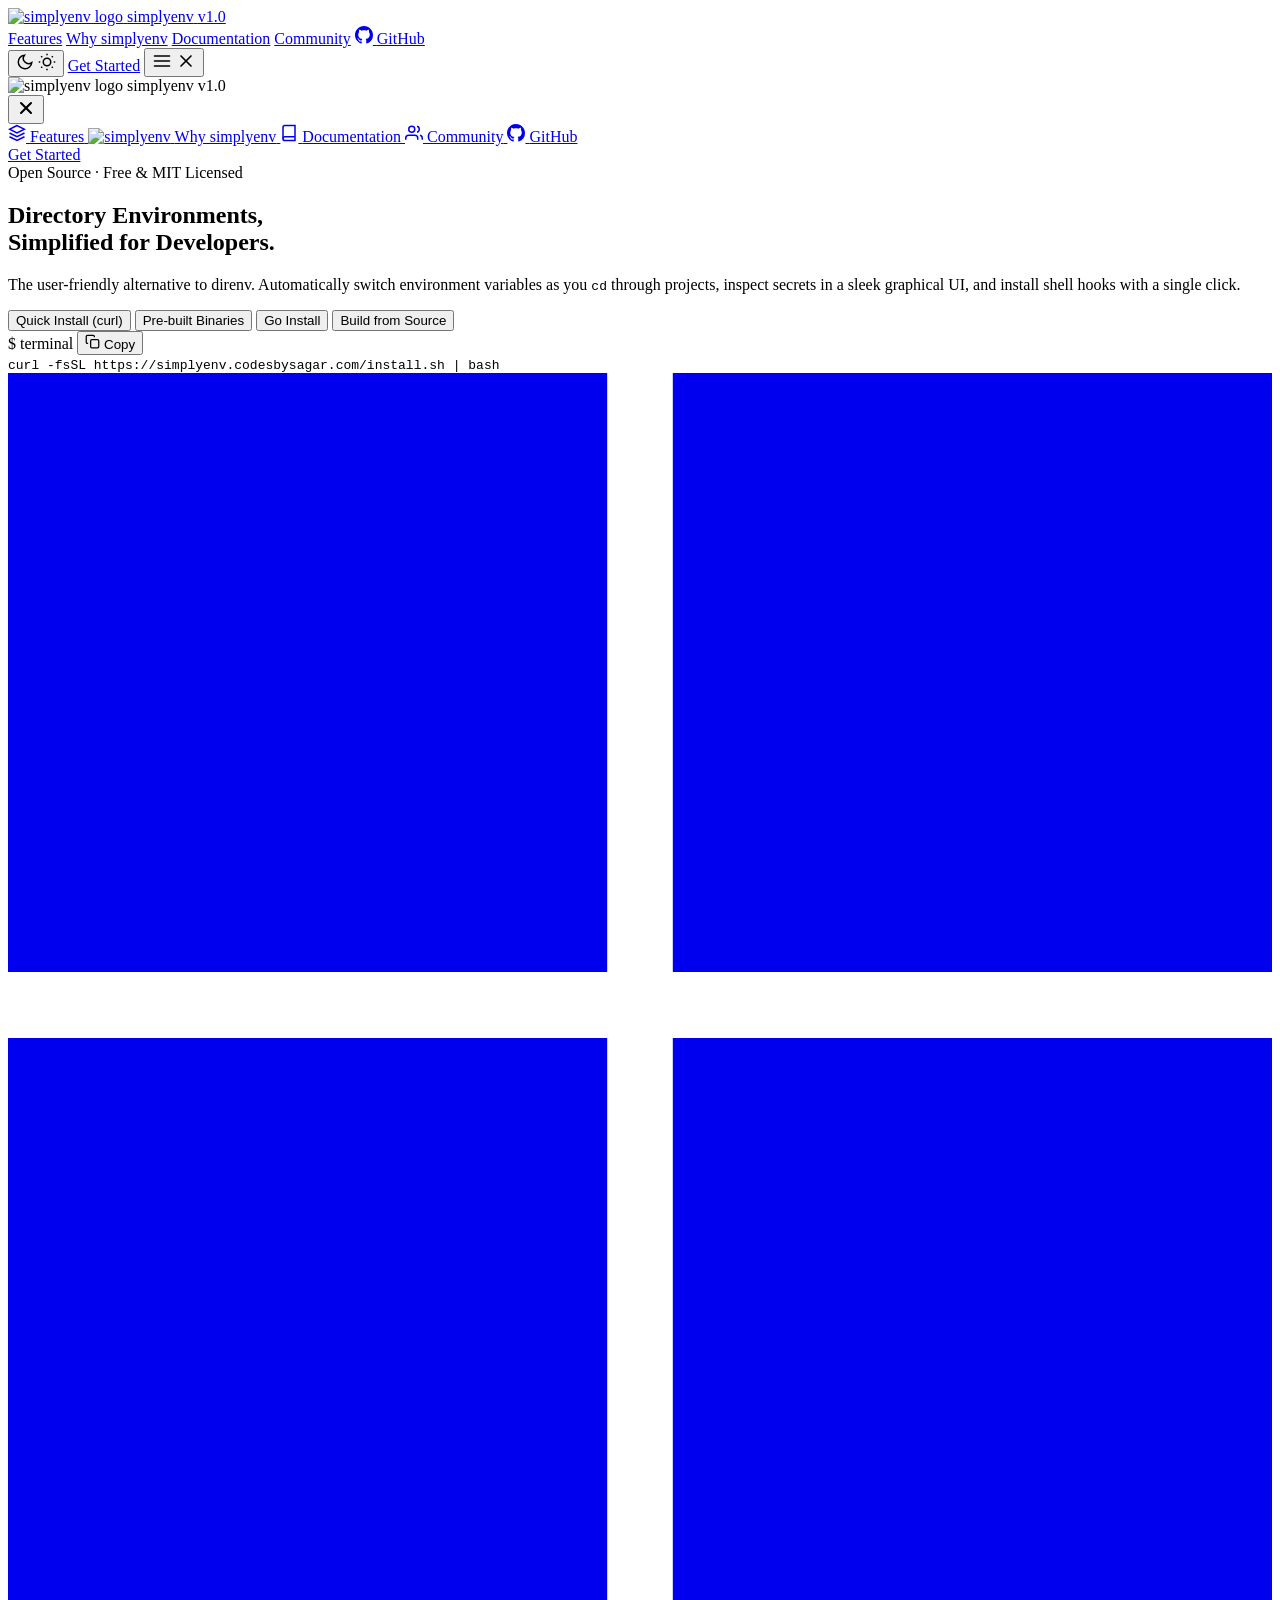
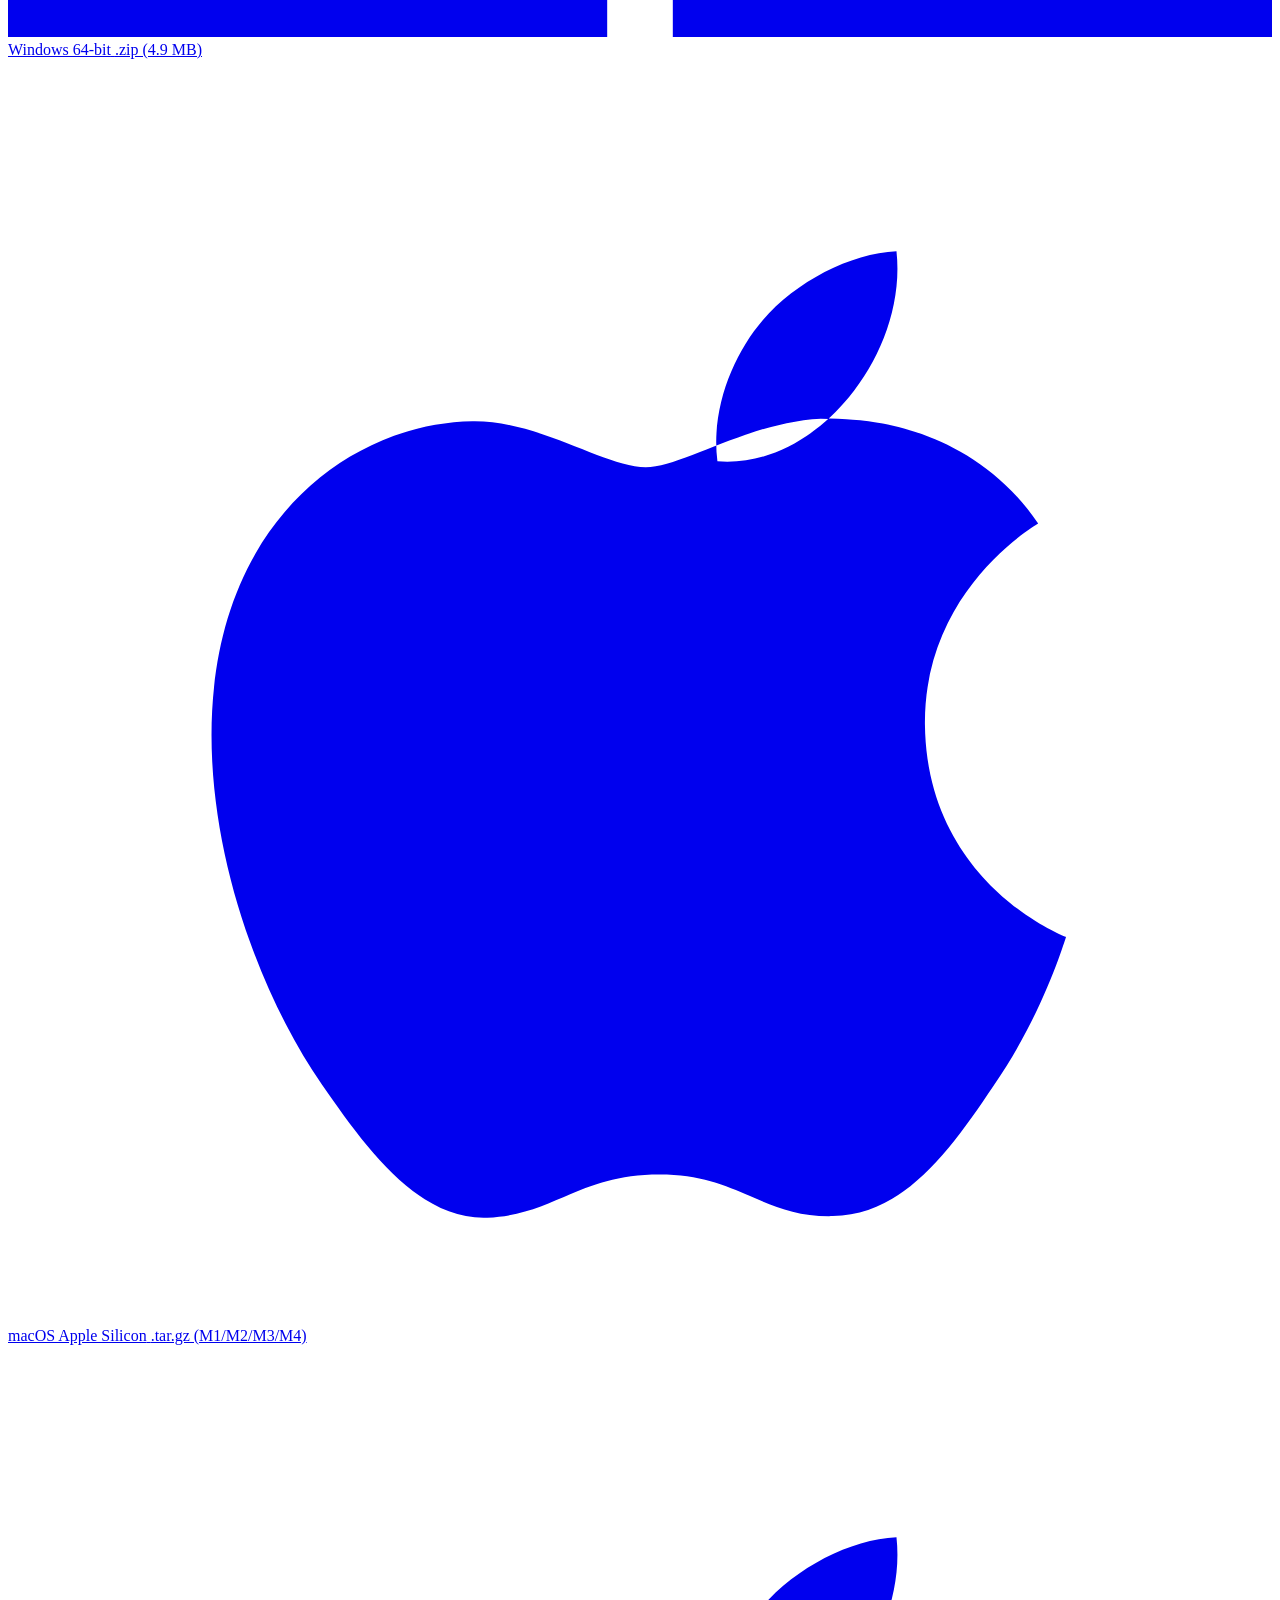
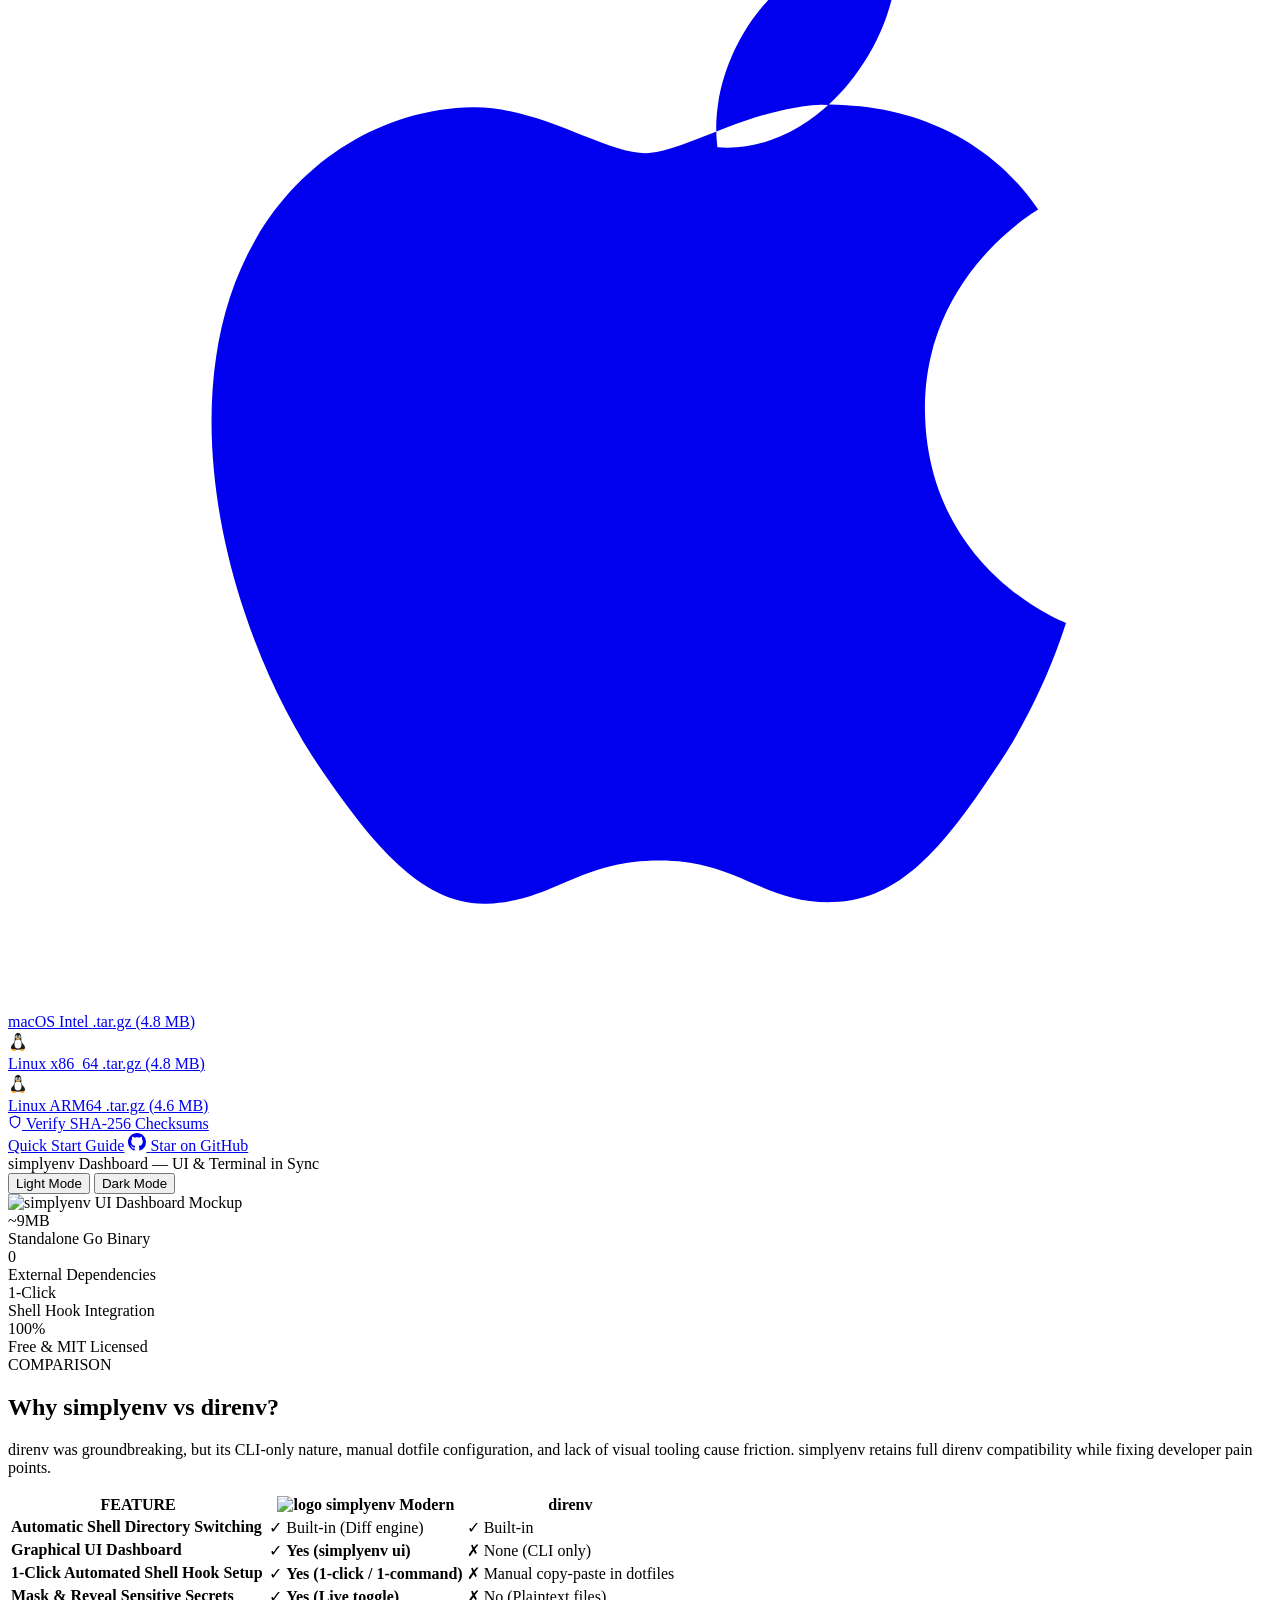
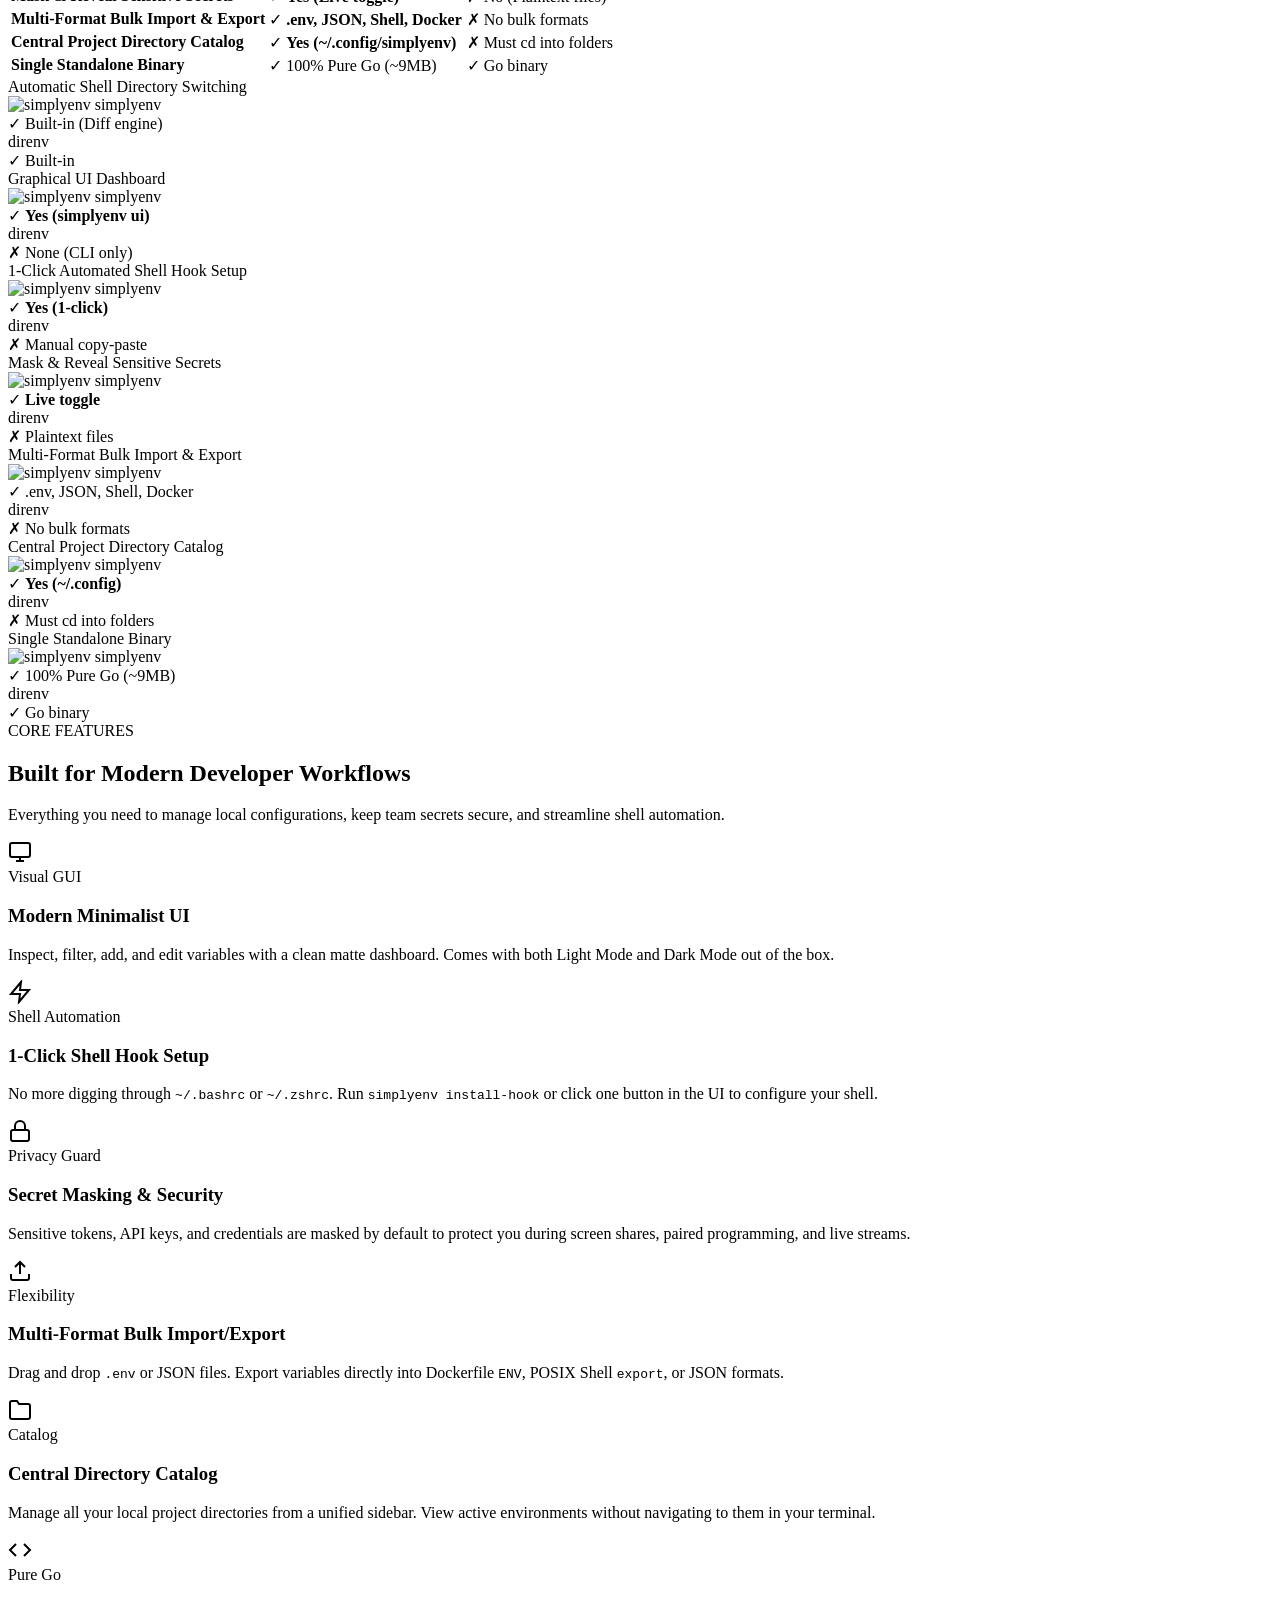
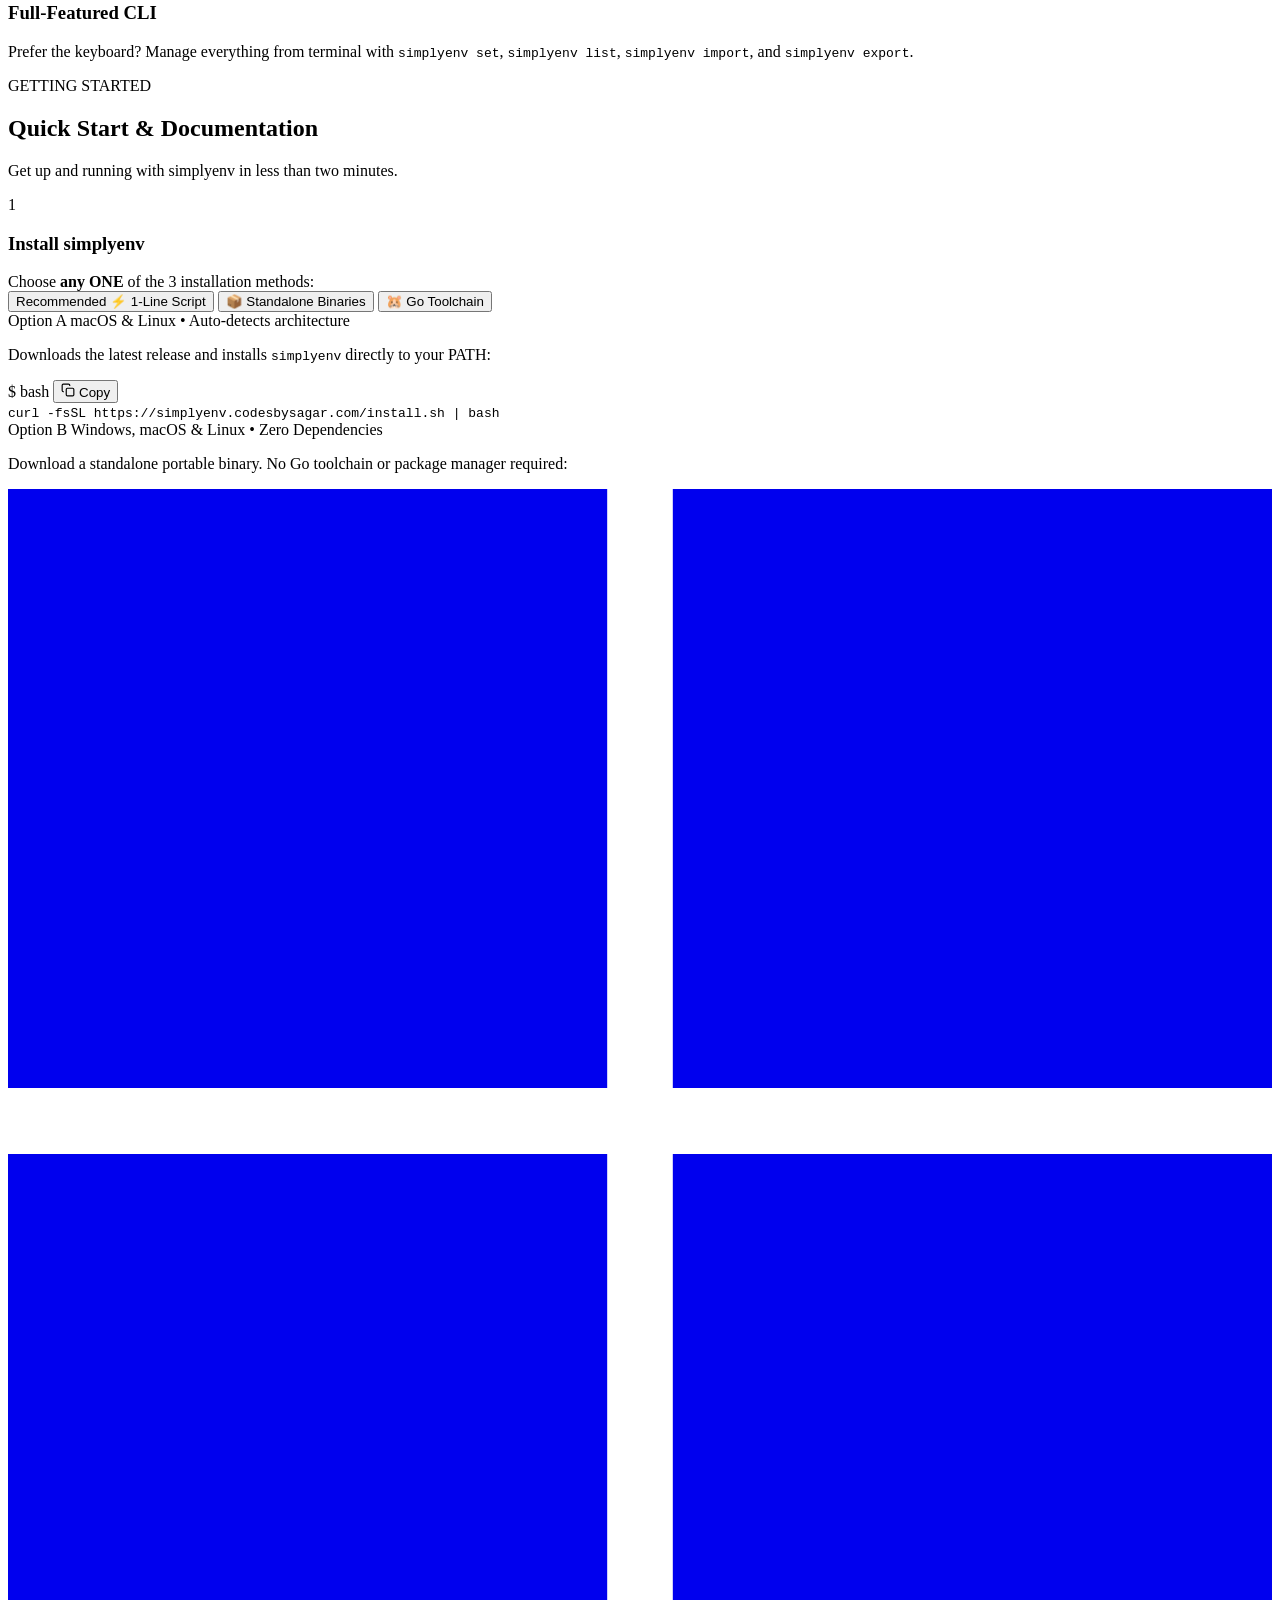
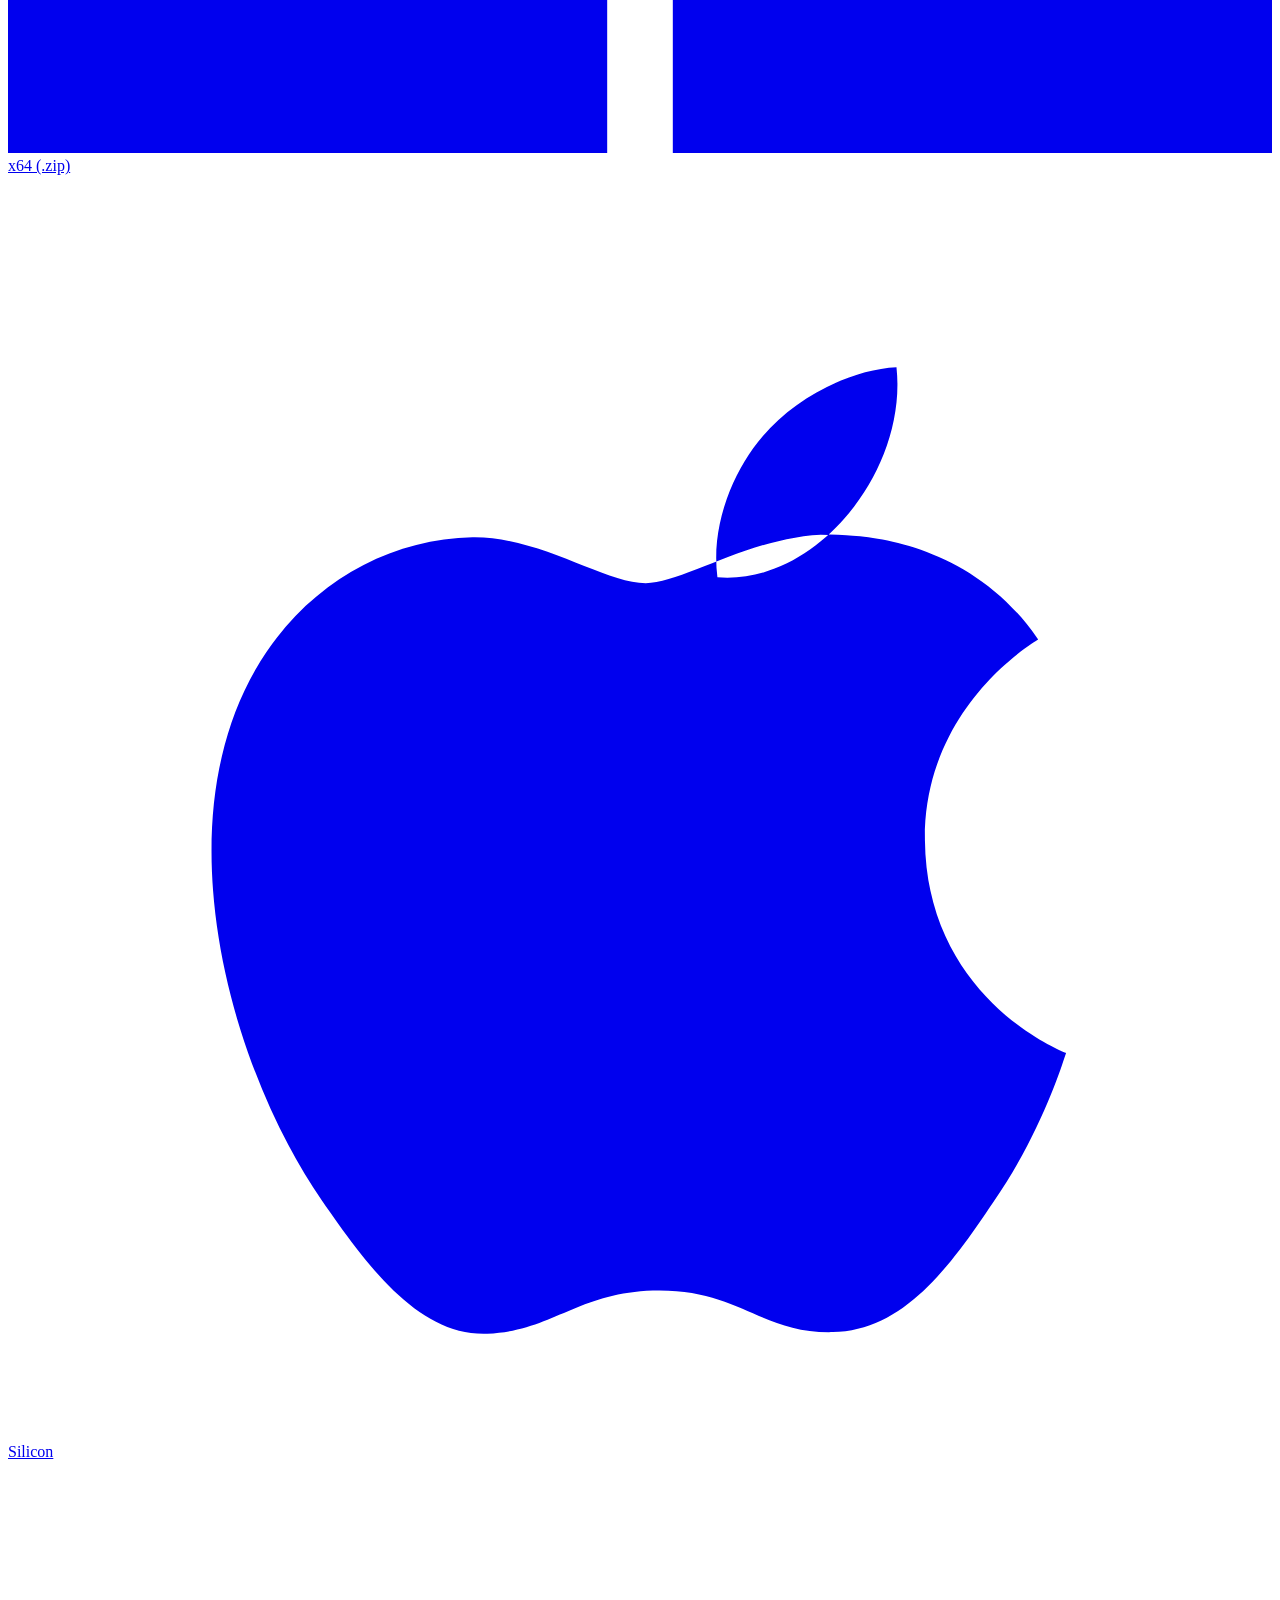
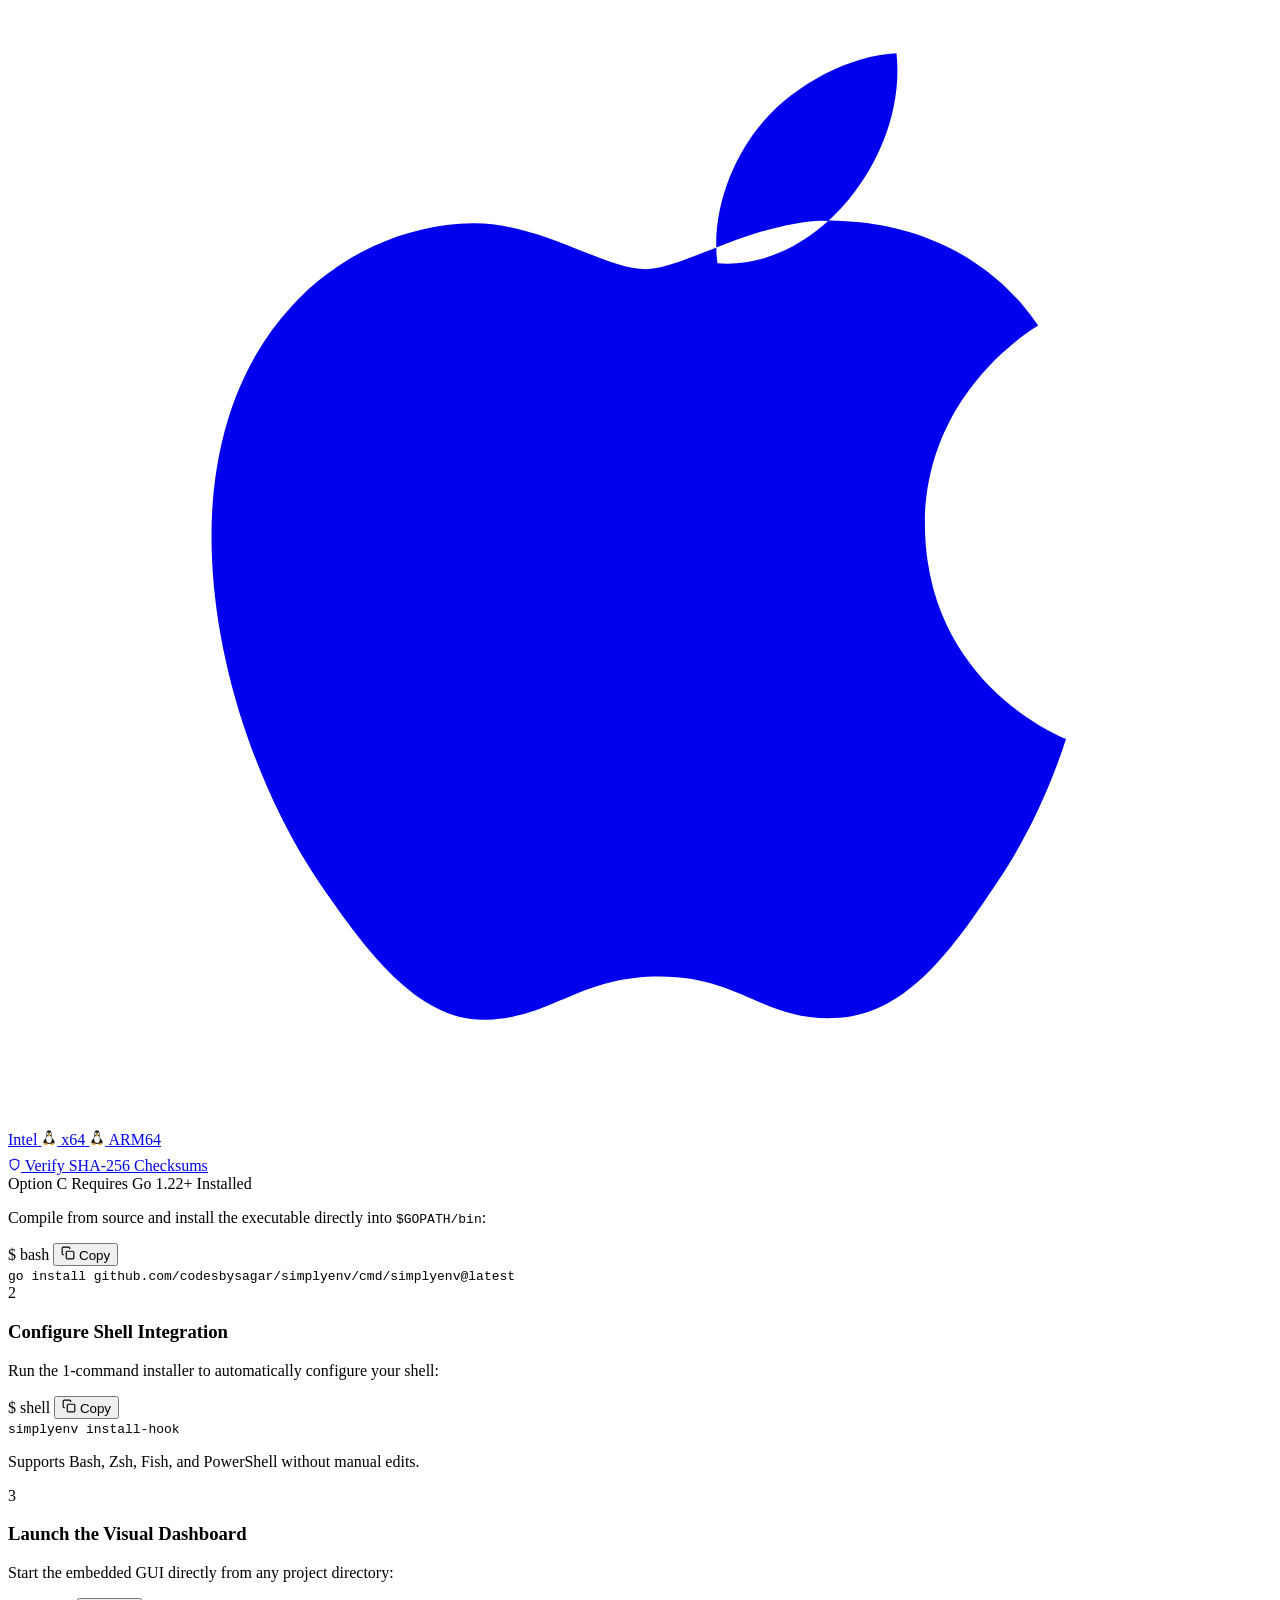
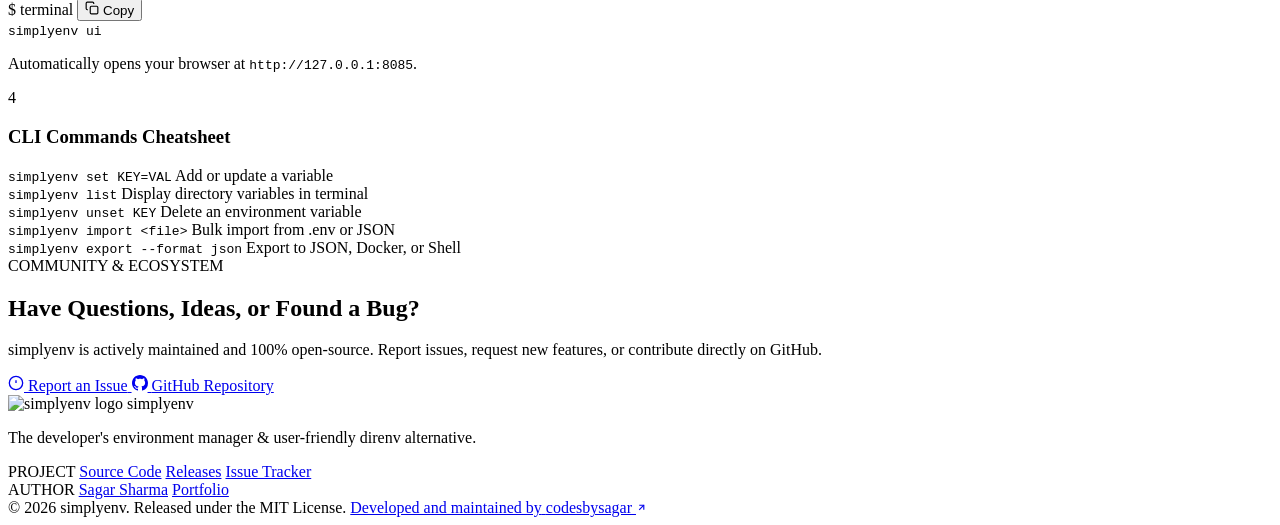
==== commit a49b93d0: "fix: hamburger icon issue for mobile view" ====
--- a/site/index.html
+++ b/site/index.html
@@ -94,39 +94,52 @@
         </button>
       </div>
     </div>
-
-    <!-- Mobile Navigation Drawer -->
-    <div id="mobileNavDrawer" class="mobile-nav-drawer" role="navigation" aria-label="Mobile navigation">
-      <div class="mobile-nav-links">
-        <a href="#features" class="mobile-nav-link">
-          <svg width="18" height="18" viewBox="0 0 24 24" fill="none" stroke="currentColor" stroke-width="2"><path d="M12 2L2 7l10 5 10-5-10-5zM2 17l10 5 10-5M2 12l10 5 10-5"/></svg>
-          <span>Features</span>
-        </a>
-        <a href="#comparison" class="mobile-nav-link">
-          <svg width="18" height="18" viewBox="0 0 24 24" fill="none" stroke="currentColor" stroke-width="2"><line x1="18" y1="20" x2="18" y2="10"></line><line x1="12" y1="20" x2="12" y2="4"></line><line x1="6" y1="20" x2="6" y2="14"></line></svg>
-          <span>Why simplyenv</span>
-        </a>
-        <a href="#docs" class="mobile-nav-link">
-          <svg width="18" height="18" viewBox="0 0 24 24" fill="none" stroke="currentColor" stroke-width="2"><path d="M4 19.5A2.5 2.5 0 0 1 6.5 17H20"></path><path d="M6.5 2H20v20H6.5A2.5 2.5 0 0 1 4 19.5v-15A2.5 2.5 0 0 1 6.5 2z"></path></svg>
-          <span>Documentation</span>
-        </a>
-        <a href="#community" class="mobile-nav-link">
-          <svg width="18" height="18" viewBox="0 0 24 24" fill="none" stroke="currentColor" stroke-width="2"><path d="M17 21v-2a4 4 0 0 0-4-4H5a4 4 0 0 0-4 4v2"></path><circle cx="9" cy="7" r="4"></circle><path d="M23 21v-2a4 4 0 0 0-3-3.87"></path><path d="M16 3.13a4 4 0 0 1 0 7.75"></path></svg>
-          <span>Community</span>
-        </a>
-        <a href="https://github.com/codesbysagar/simplyenv" target="_blank" rel="noopener" class="mobile-nav-link mobile-nav-github">
-          <svg width="18" height="18" viewBox="0 0 24 24" fill="currentColor">
-            <path d="M12 0C5.37 0 0 5.37 0 12c0 5.31 3.435 9.795 8.205 11.385.6.105.825-.255.825-.57 0-.285-.015-1.23-.015-2.235-3.015.555-3.795-.735-4.035-1.41-.135-.345-.72-1.41-1.23-1.695-.42-.225-1.02-.78-.015-.795.945-.015 1.62.87 1.845 1.23 1.08 1.815 2.805 1.305 3.495.99.105-.78.42-1.305.765-1.605-2.67-.3-5.46-1.335-5.46-5.925 0-1.305.465-2.385 1.23-3.225-.12-.3-.54-1.53.12-3.18 0 0 1.005-.315 3.3 1.23.96-.27 1.98-.405 3-.405s2.04.135 3 .405c2.295-1.56 3.3-1.23 3.3-1.23.66 1.65.24 2.88.12 3.18.765.84 1.23 1.905 1.23 3.225 0 4.605-2.805 5.625-5.475 5.925.435.375.81 1.095.81 2.22 0 1.605-.015 2.895-.015 3.3 0 .315.225.69.825.57A12.02 12.02 0 0024 12c0-6.63-5.37-12-12-12z" />
-          </svg>
-          <span>GitHub</span>
-        </a>
-      </div>
-      <div class="mobile-nav-cta">
-        <a href="#docs" class="btn btn-primary btn-block">Get Started</a>
-      </div>
-    </div>
   </header>
-  <div id="mobileNavBackdrop" class="mobile-nav-backdrop"></div>
+
+  <!-- Mobile Navigation Backdrop & Drawer -->
+  <div id="mobileNavBackdrop" class="mobile-nav-backdrop" aria-hidden="true"></div>
+  <div id="mobileNavDrawer" class="mobile-nav-drawer" role="dialog" aria-modal="true" aria-label="Mobile navigation">
+    <div class="mobile-nav-header">
+      <div class="mobile-nav-brand">
+        <img src="/assets/logo-icon.png" alt="simplyenv logo" class="brand-logo" width="28" height="28">
+        <span class="brand-name">simplyenv</span>
+        <span class="version-badge">v1.0</span>
+      </div>
+      <button id="mobileNavCloseBtn" class="mobile-nav-close-btn" aria-label="Close mobile menu">
+        <svg width="20" height="20" viewBox="0 0 24 24" fill="none" stroke="currentColor" stroke-width="2.5" stroke-linecap="round" stroke-linejoin="round">
+          <line x1="18" y1="6" x2="6" y2="18"></line>
+          <line x1="6" y1="6" x2="18" y2="18"></line>
+        </svg>
+      </button>
+    </div>
+    <div class="mobile-nav-links">
+      <a href="#features" class="mobile-nav-link">
+        <svg width="18" height="18" viewBox="0 0 24 24" fill="none" stroke="currentColor" stroke-width="2"><path d="M12 2L2 7l10 5 10-5-10-5zM2 17l10 5 10-5M2 12l10 5 10-5"/></svg>
+        <span>Features</span>
+      </a>
+      <a href="#comparison" class="mobile-nav-link">
+        <img src="/assets/logo-icon.png" alt="simplyenv" class="mobile-nav-link-icon" width="18" height="18">
+        <span>Why simplyenv</span>
+      </a>
+      <a href="#docs" class="mobile-nav-link">
+        <svg width="18" height="18" viewBox="0 0 24 24" fill="none" stroke="currentColor" stroke-width="2"><path d="M4 19.5A2.5 2.5 0 0 1 6.5 17H20"></path><path d="M6.5 2H20v20H6.5A2.5 2.5 0 0 1 4 19.5v-15A2.5 2.5 0 0 1 6.5 2z"></path></svg>
+        <span>Documentation</span>
+      </a>
+      <a href="#community" class="mobile-nav-link">
+        <svg width="18" height="18" viewBox="0 0 24 24" fill="none" stroke="currentColor" stroke-width="2"><path d="M17 21v-2a4 4 0 0 0-4-4H5a4 4 0 0 0-4 4v2"></path><circle cx="9" cy="7" r="4"></circle><path d="M23 21v-2a4 4 0 0 0-3-3.87"></path><path d="M16 3.13a4 4 0 0 1 0 7.75"></path></svg>
+        <span>Community</span>
+      </a>
+      <a href="https://github.com/codesbysagar/simplyenv" target="_blank" rel="noopener" class="mobile-nav-link mobile-nav-github">
+        <svg width="18" height="18" viewBox="0 0 24 24" fill="currentColor">
+          <path d="M12 0C5.37 0 0 5.37 0 12c0 5.31 3.435 9.795 8.205 11.385.6.105.825-.255.825-.57 0-.285-.015-1.23-.015-2.235-3.015.555-3.795-.735-4.035-1.41-.135-.345-.72-1.41-1.23-1.695-.42-.225-1.02-.78-.015-.795.945-.015 1.62.87 1.845 1.23 1.08 1.815 2.805 1.305 3.495.99.105-.78.42-1.305.765-1.605-2.67-.3-5.46-1.335-5.46-5.925 0-1.305.465-2.385 1.23-3.225-.12-.3-.54-1.53.12-3.18 0 0 1.005-.315 3.3 1.23.96-.27 1.98-.405 3-.405s2.04.135 3 .405c2.295-1.56 3.3-1.23 3.3-1.23.66 1.65.24 2.88.12 3.18.765.84 1.23 1.905 1.23 3.225 0 4.605-2.805 5.625-5.475 5.925.435.375.81 1.095.81 2.22 0 1.605-.015 2.895-.015 3.3 0 .315.225.69.825.57A12.02 12.02 0 0024 12c0-6.63-5.37-12-12-12z" />
+        </svg>
+        <span>GitHub</span>
+      </a>
+    </div>
+    <div class="mobile-nav-cta">
+      <a href="#docs" class="btn btn-primary btn-block">Get Started</a>
+    </div>
+  </div>
 
   <!-- Hero Section -->
   <section class="hero-section">
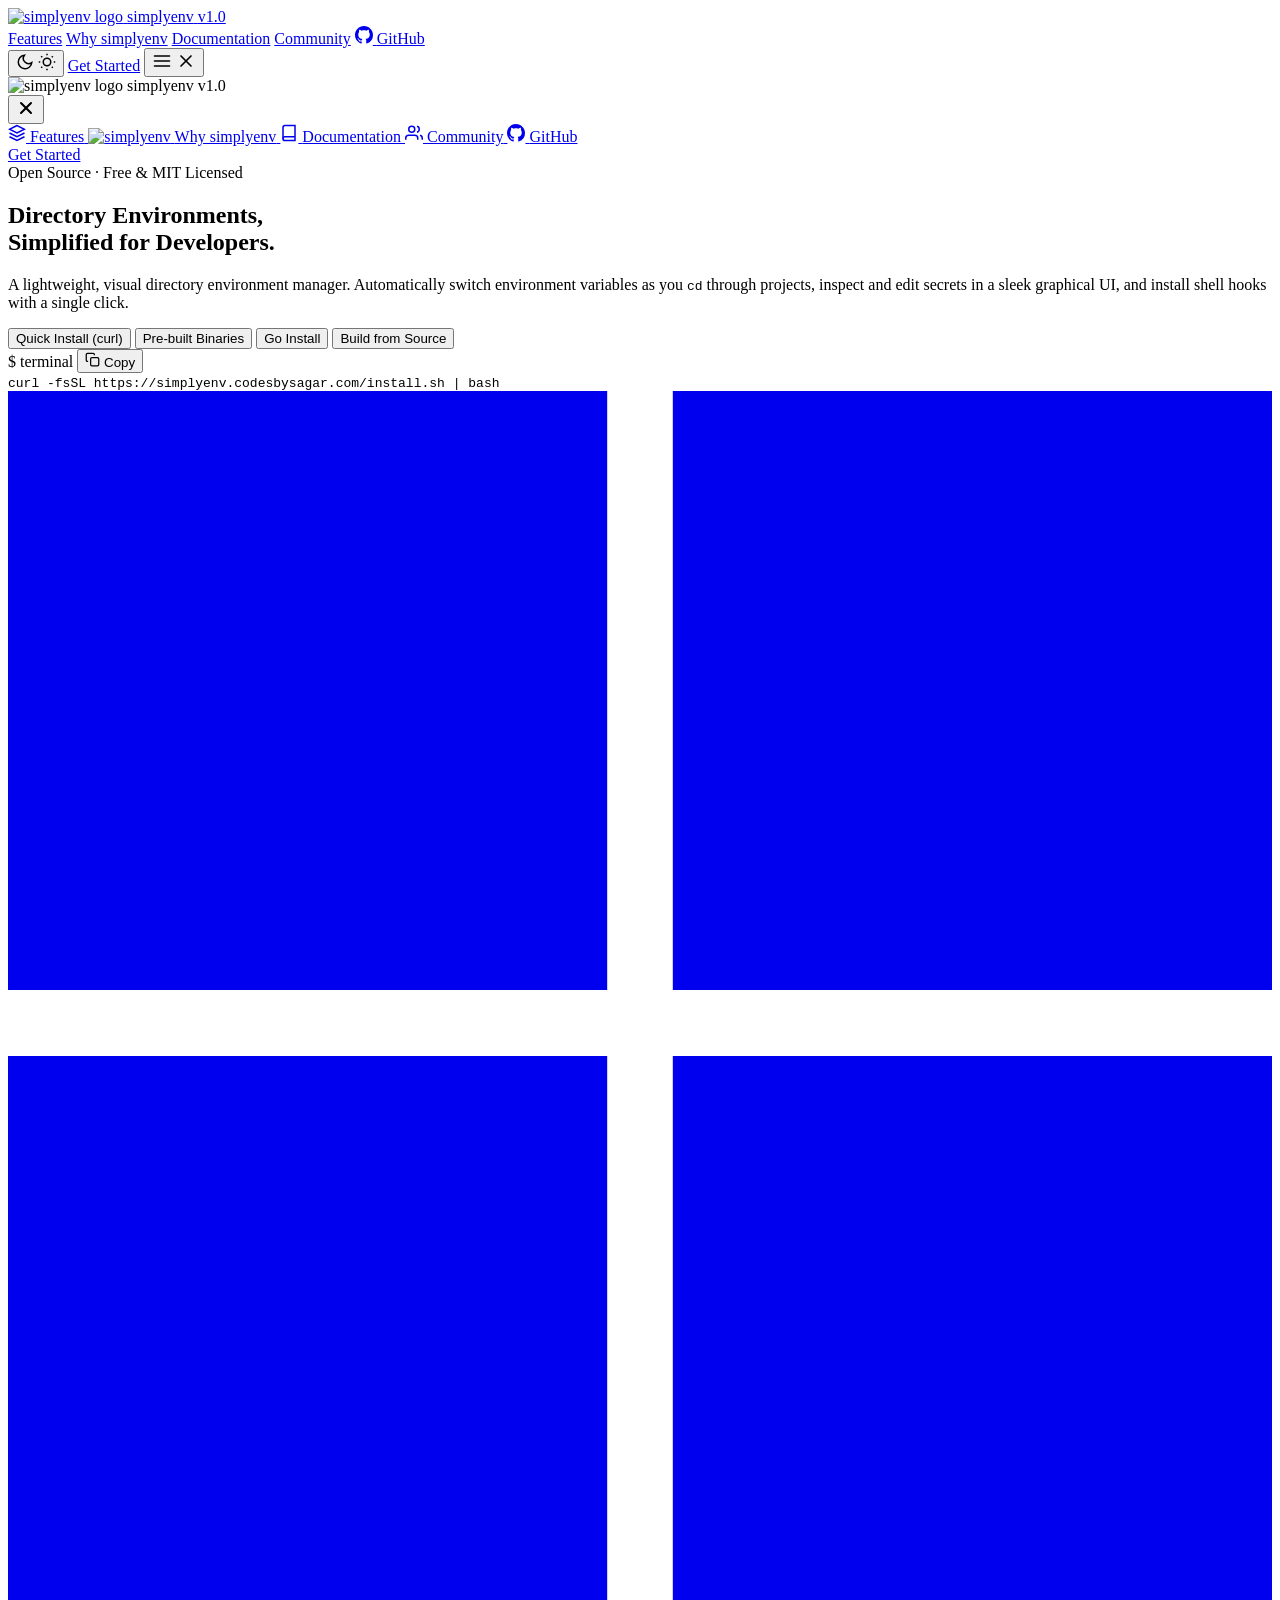
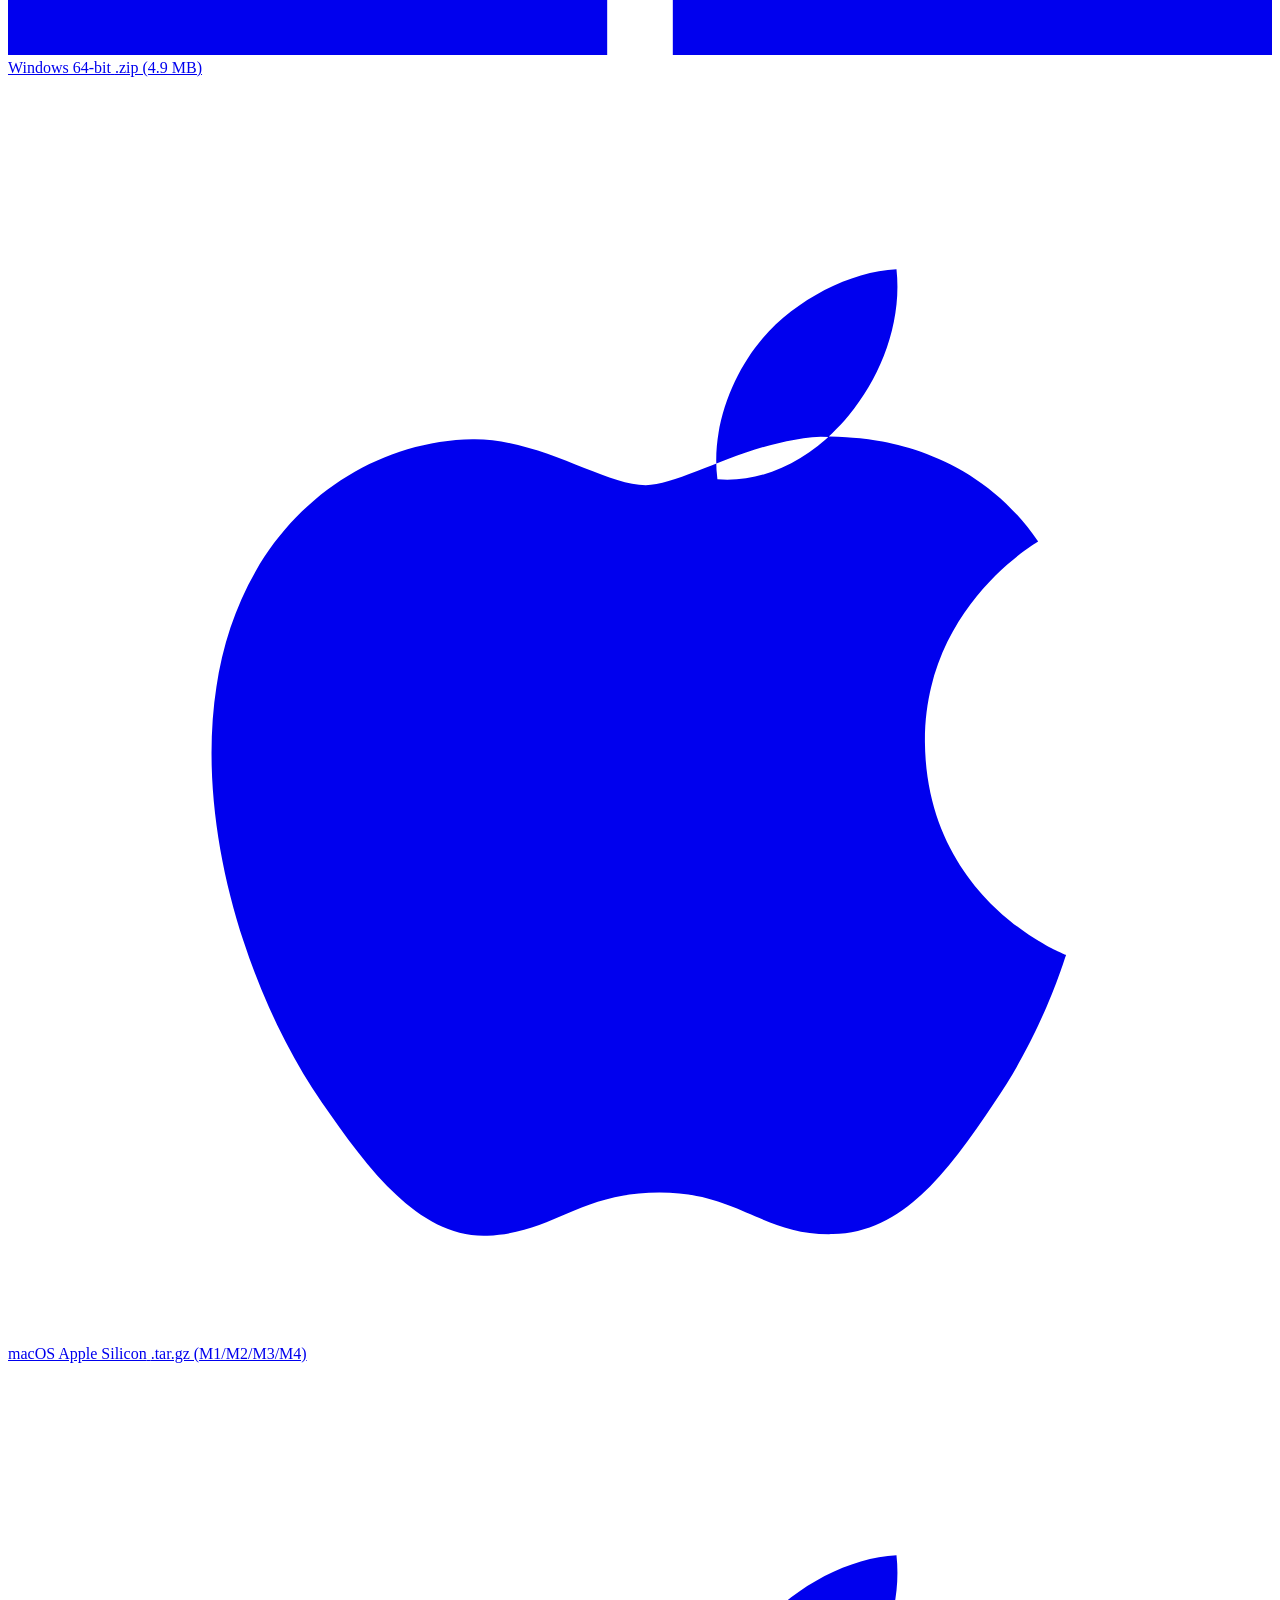
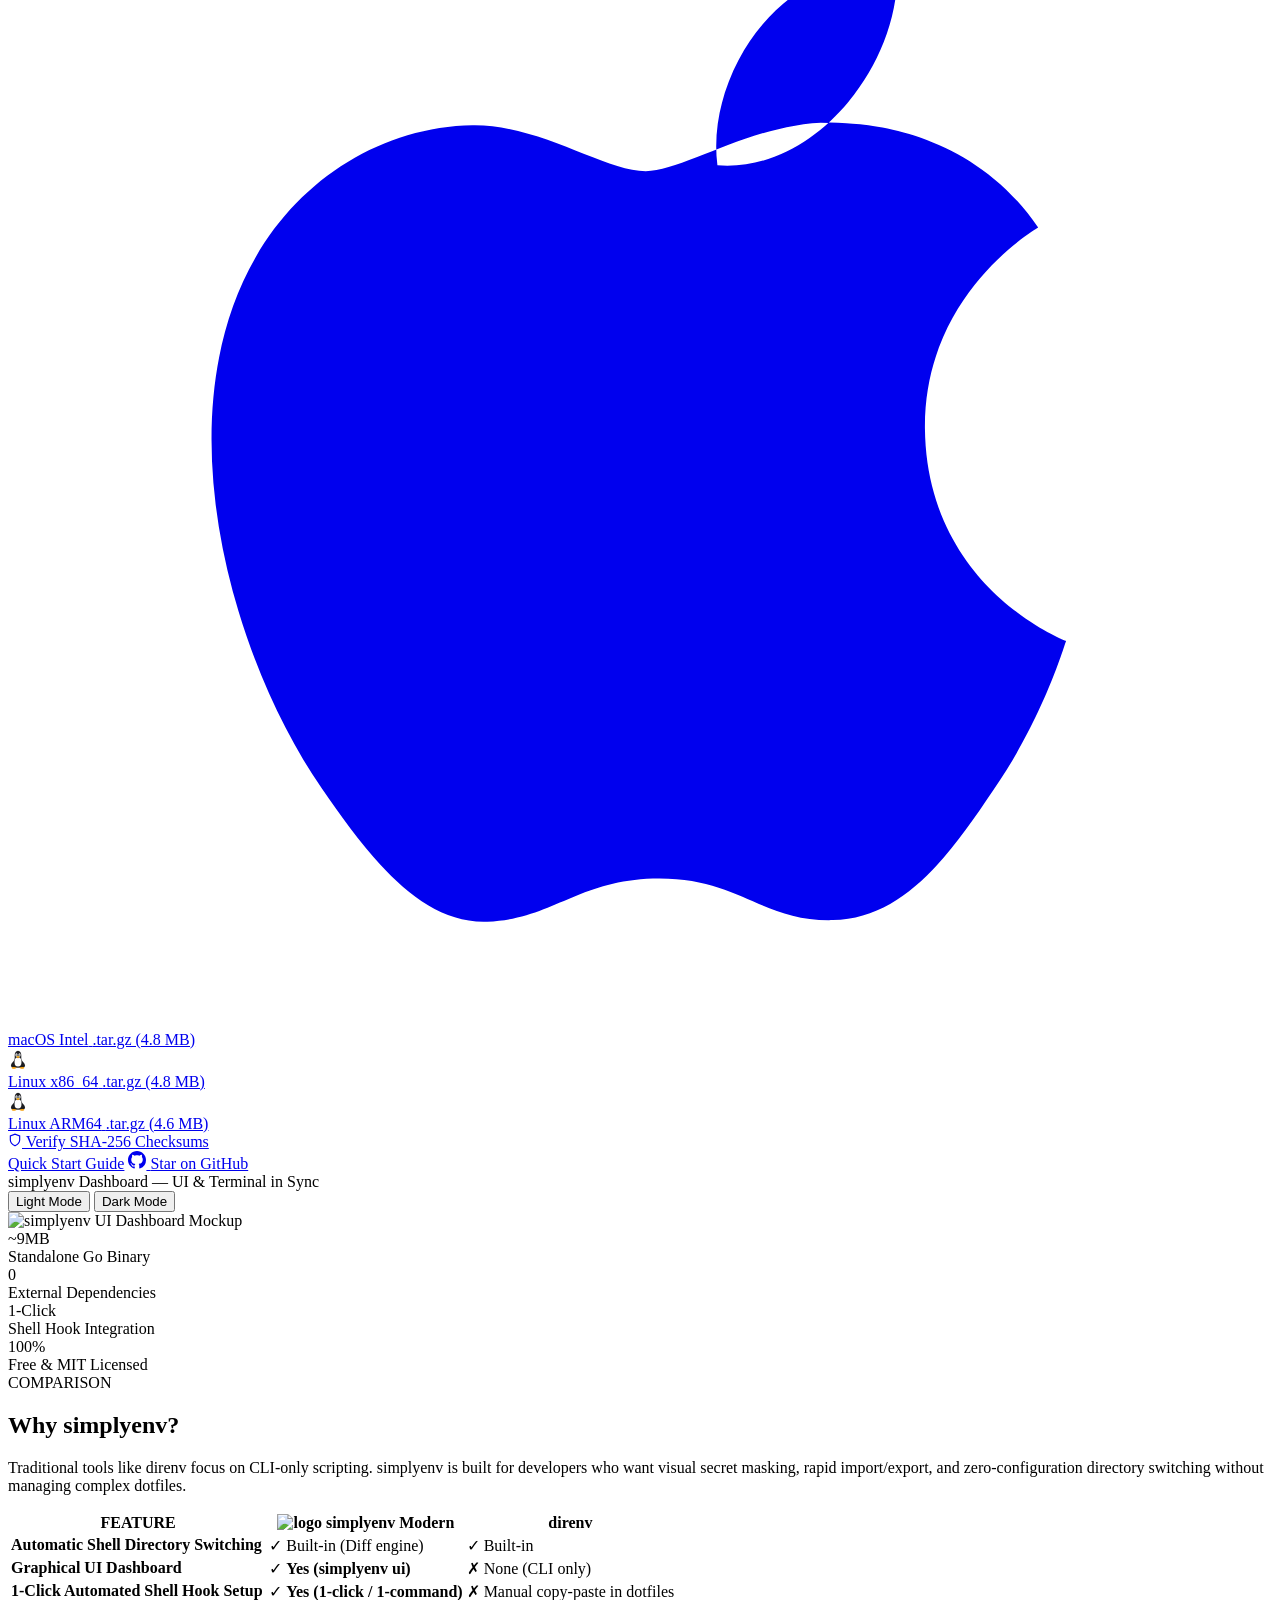
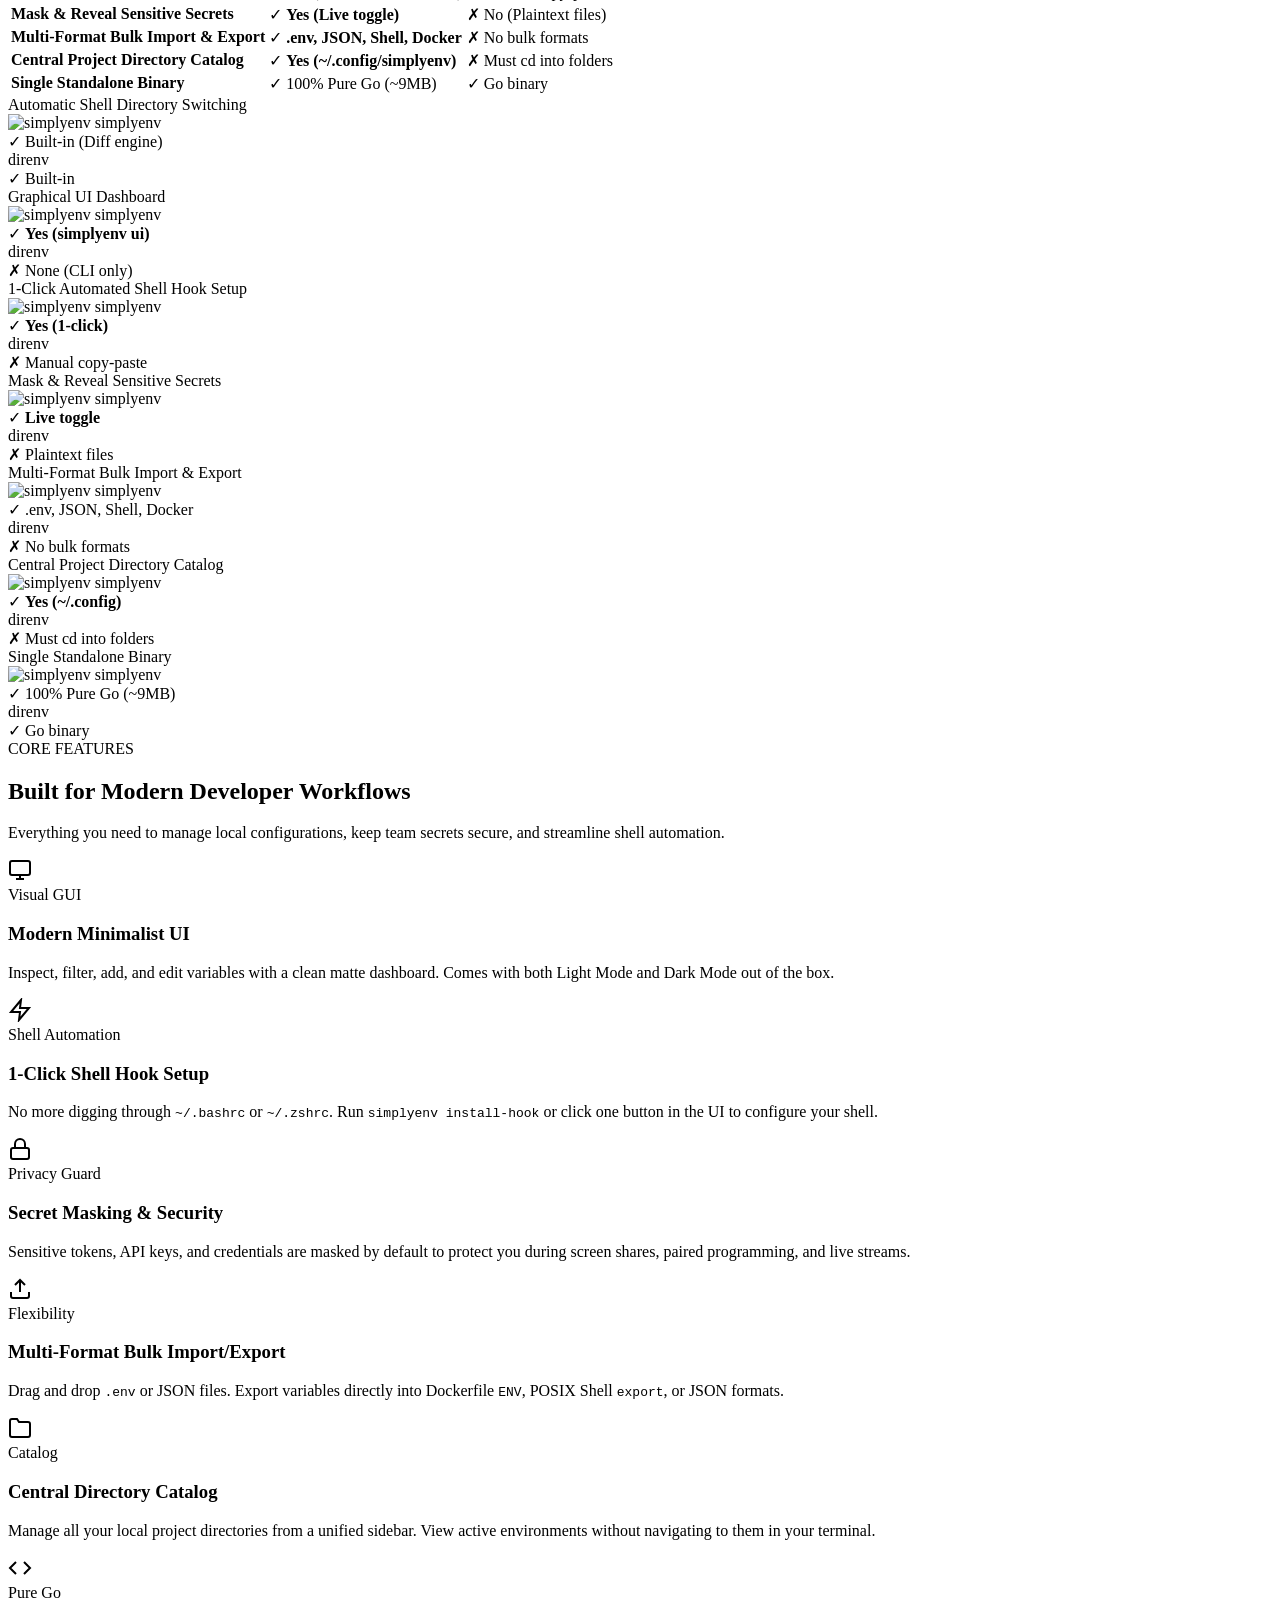
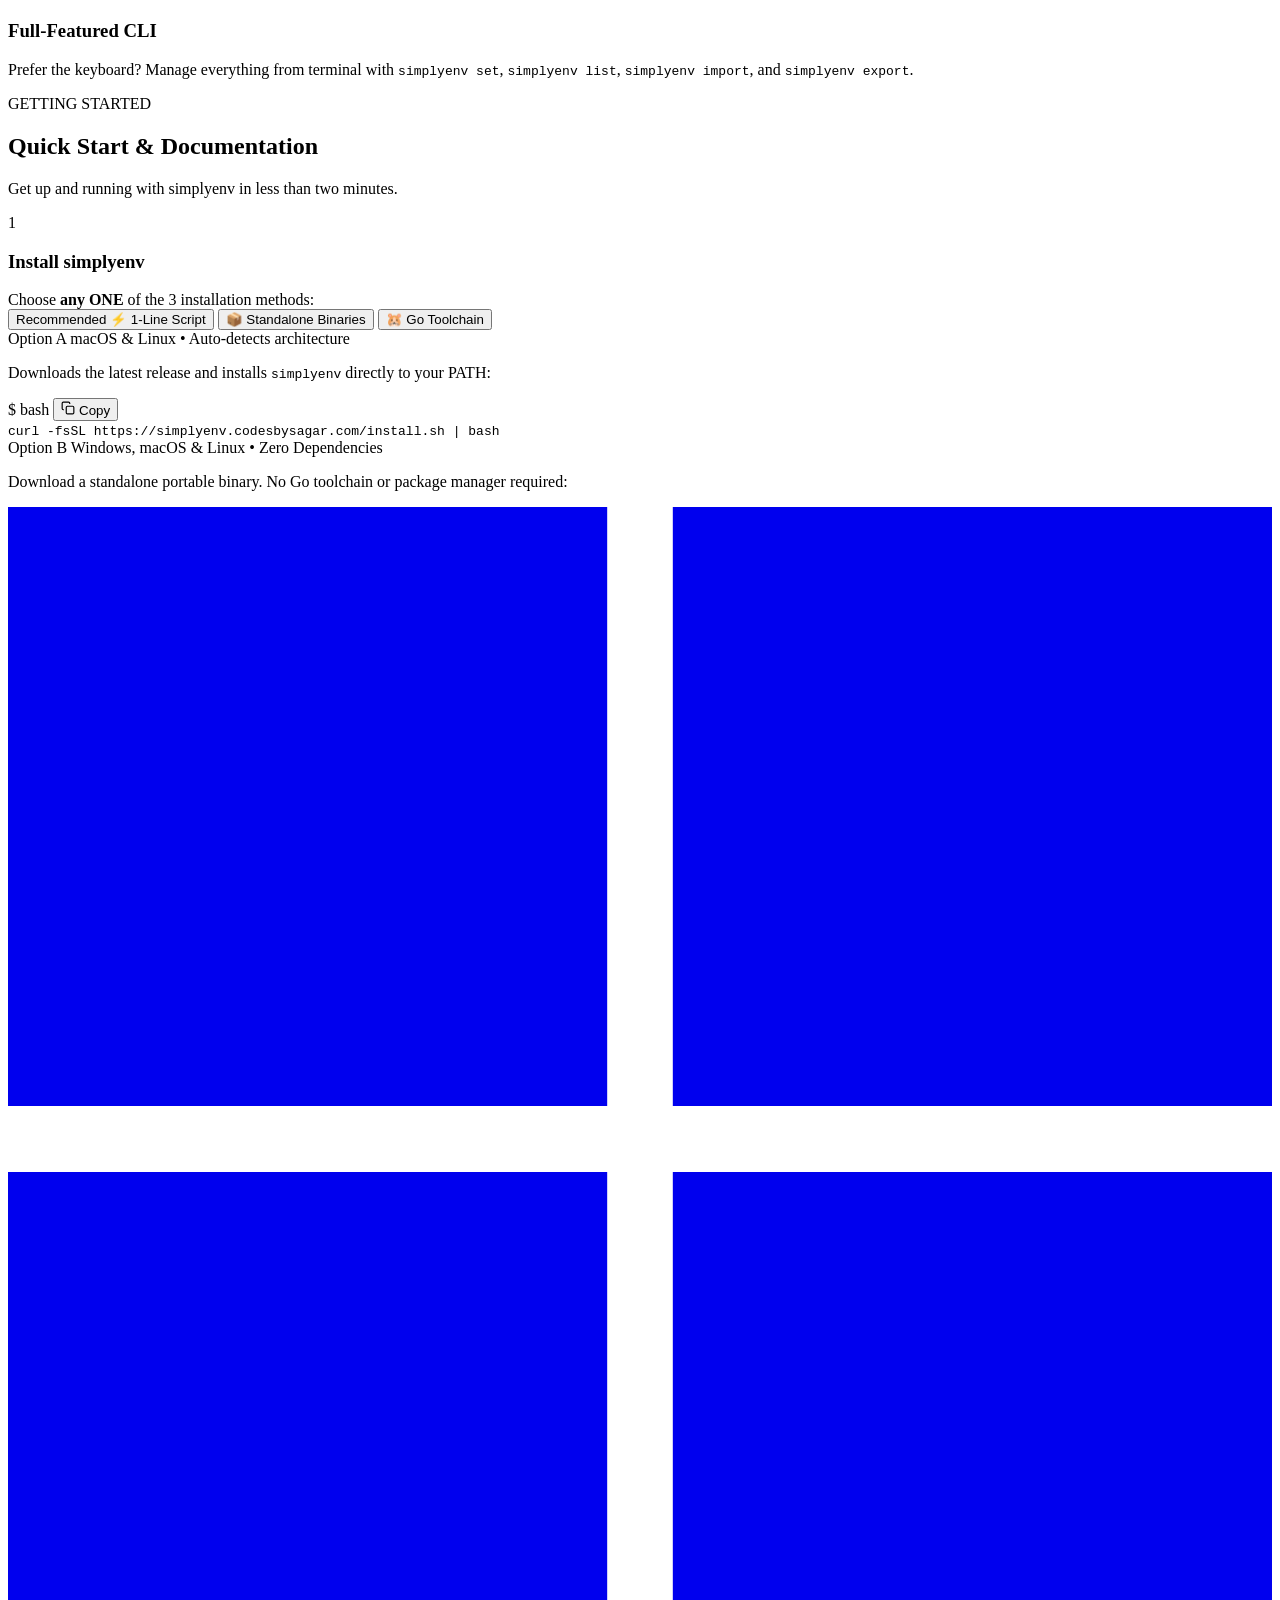
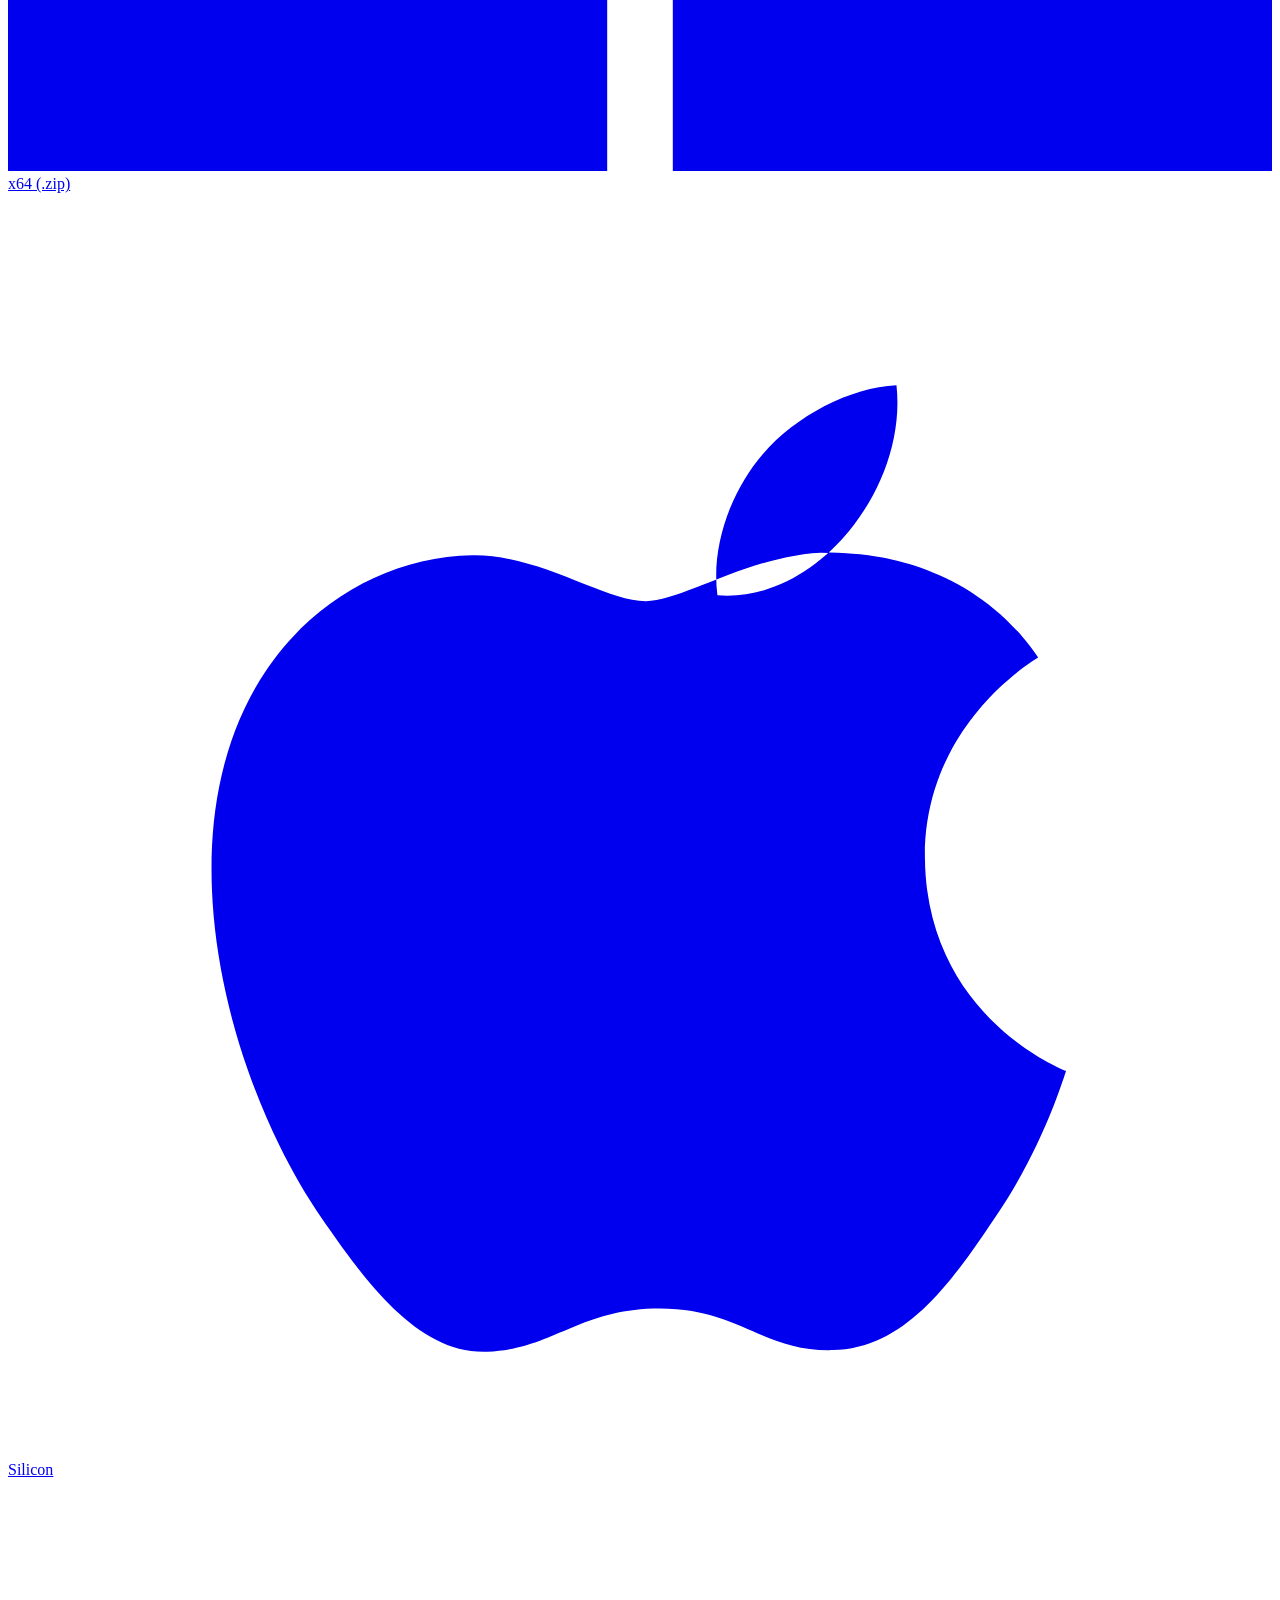
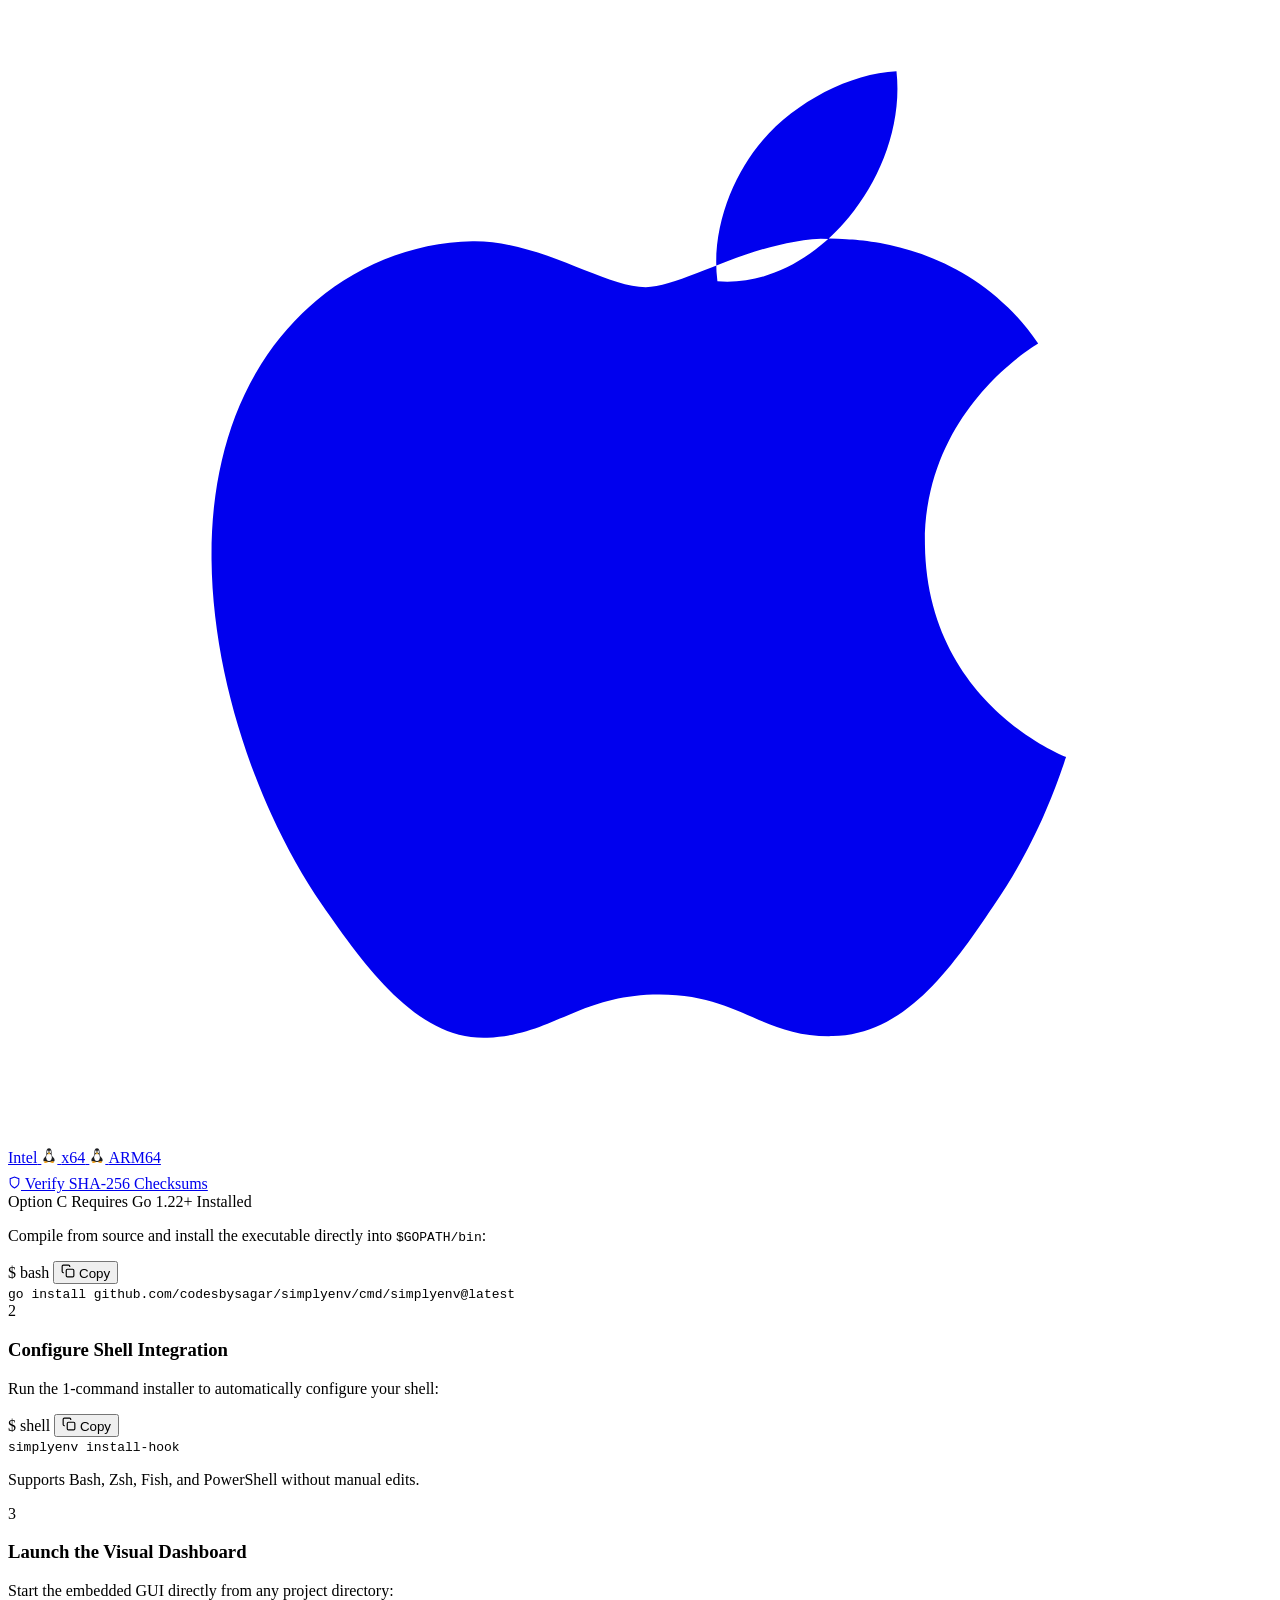
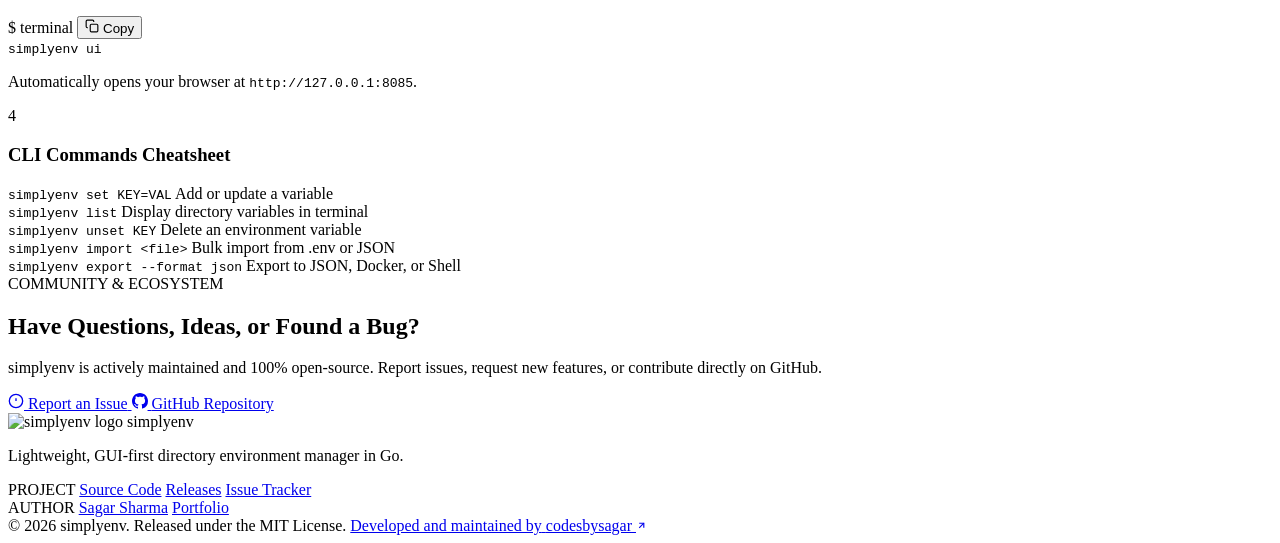
==== commit ea46acb4: "docs: reframe positioning as a GUI-first directory environment manager" ====
--- a/site/index.html
+++ b/site/index.html
@@ -4,17 +4,17 @@
 <head>
   <meta charset="UTF-8">
   <meta name="viewport" content="width=device-width, initial-scale=1.0">
-  <title>simplyenv — The Developer's Environment Manager & Modern direnv Alternative</title>
+  <title>simplyenv — Lightweight, GUI-First Directory Environment Manager in Go</title>
   <meta name="description"
-    content="Automate project environment variables without the headaches. simplyenv combines automatic shell directory switching with a modern graphical UI, secret masking, and 1-click shell integration.">
+    content="Automate project environment variables with ease. simplyenv combines automatic shell directory switching with a modern graphical UI, secret masking, and 1-click shell integration.">
   <link rel="canonical" href="https://simplyenv.web.app">
 
   <!-- Open Graph / Social Media -->
   <meta property="og:type" content="website">
   <meta property="og:url" content="https://simplyenv.web.app">
-  <meta property="og:title" content="simplyenv — The Developer's Environment Manager">
+  <meta property="og:title" content="simplyenv — Visual Directory Environment Manager in Go">
   <meta property="og:description"
-    content="The modern, visual alternative to direnv with automatic shell switching, secret masking, and bulk import/export.">
+    content="The visual directory environment manager with automatic shell switching, secret masking, and bulk import/export.">
   <meta property="og:image" content="/assets/simplyenv-logo.png">
 
   <!-- Favicon -->
@@ -155,8 +155,8 @@
       </h1>
 
       <p class="hero-subtitle">
-        The user-friendly alternative to direnv. Automatically switch environment variables as you <code>cd</code>
-        through projects, inspect secrets in a sleek graphical UI, and install shell hooks with a single click.
+        A lightweight, visual directory environment manager. Automatically switch environment variables as you <code>cd</code>
+        through projects, inspect and edit secrets in a sleek graphical UI, and install shell hooks with a single click.
       </p>
 
       <!-- Terminal Install Snippet -->
@@ -364,9 +364,8 @@
     <div class="container">
       <div class="section-heading">
         <span class="pill-badge pill-purple">COMPARISON</span>
-        <h2>Why simplyenv vs direnv?</h2>
-        <p>direnv was groundbreaking, but its CLI-only nature, manual dotfile configuration, and lack of visual tooling
-          cause friction. simplyenv retains full direnv compatibility while fixing developer pain points.</p>
+        <h2>Why simplyenv?</h2>
+        <p>Traditional tools like direnv focus on CLI-only scripting. simplyenv is built for developers who want visual secret masking, rapid import/export, and zero-configuration directory switching without managing complex dotfiles.</p>
       </div>
 
       <!-- Desktop Comparison Table (Visible on screens > 768px, 100% fluid, no horizontal scroll) -->
@@ -970,7 +969,7 @@
           <img src="/assets/logo-icon.png" alt="simplyenv logo" class="brand-logo">
           <span class="brand-name">simplyenv</span>
         </div>
-        <p class="footer-tagline">The developer's environment manager & user-friendly direnv alternative.</p>
+        <p class="footer-tagline">Lightweight, GUI-first directory environment manager in Go.</p>
       </div>
 
       <div class="footer-right">
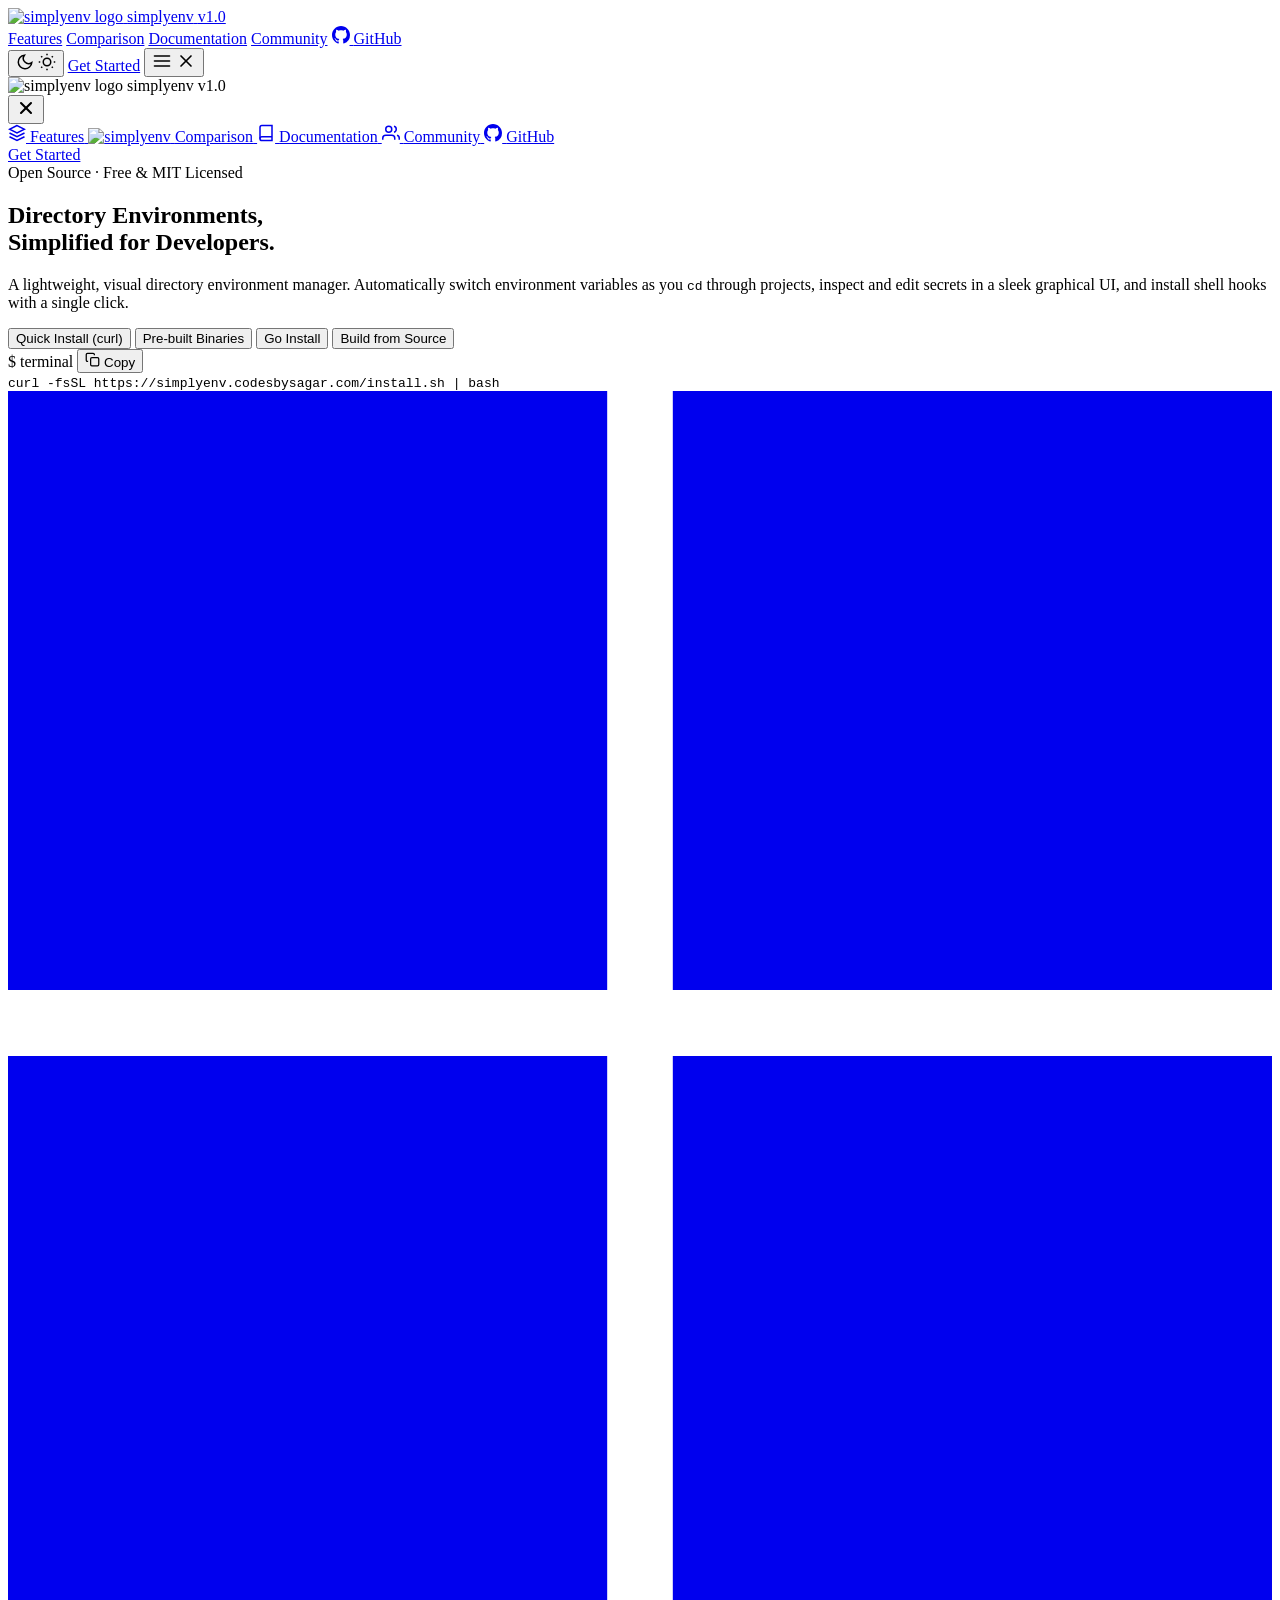
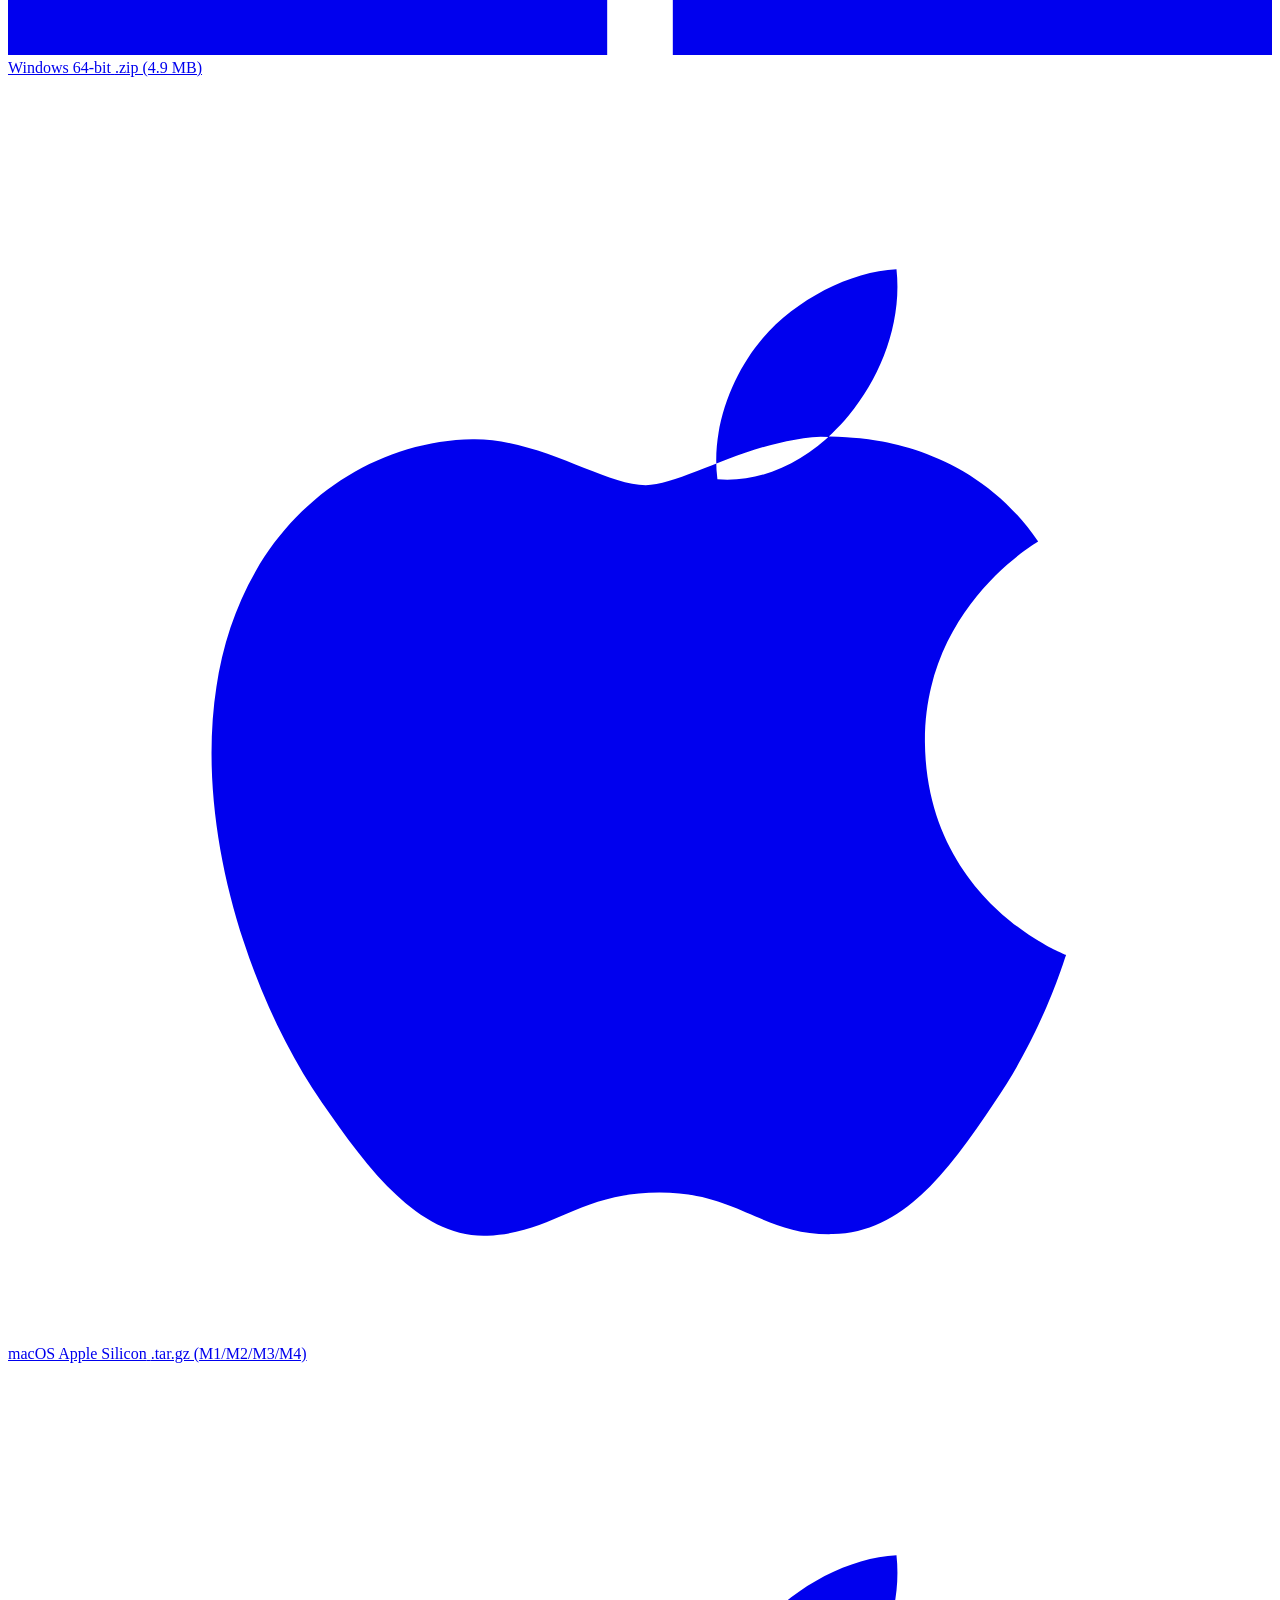
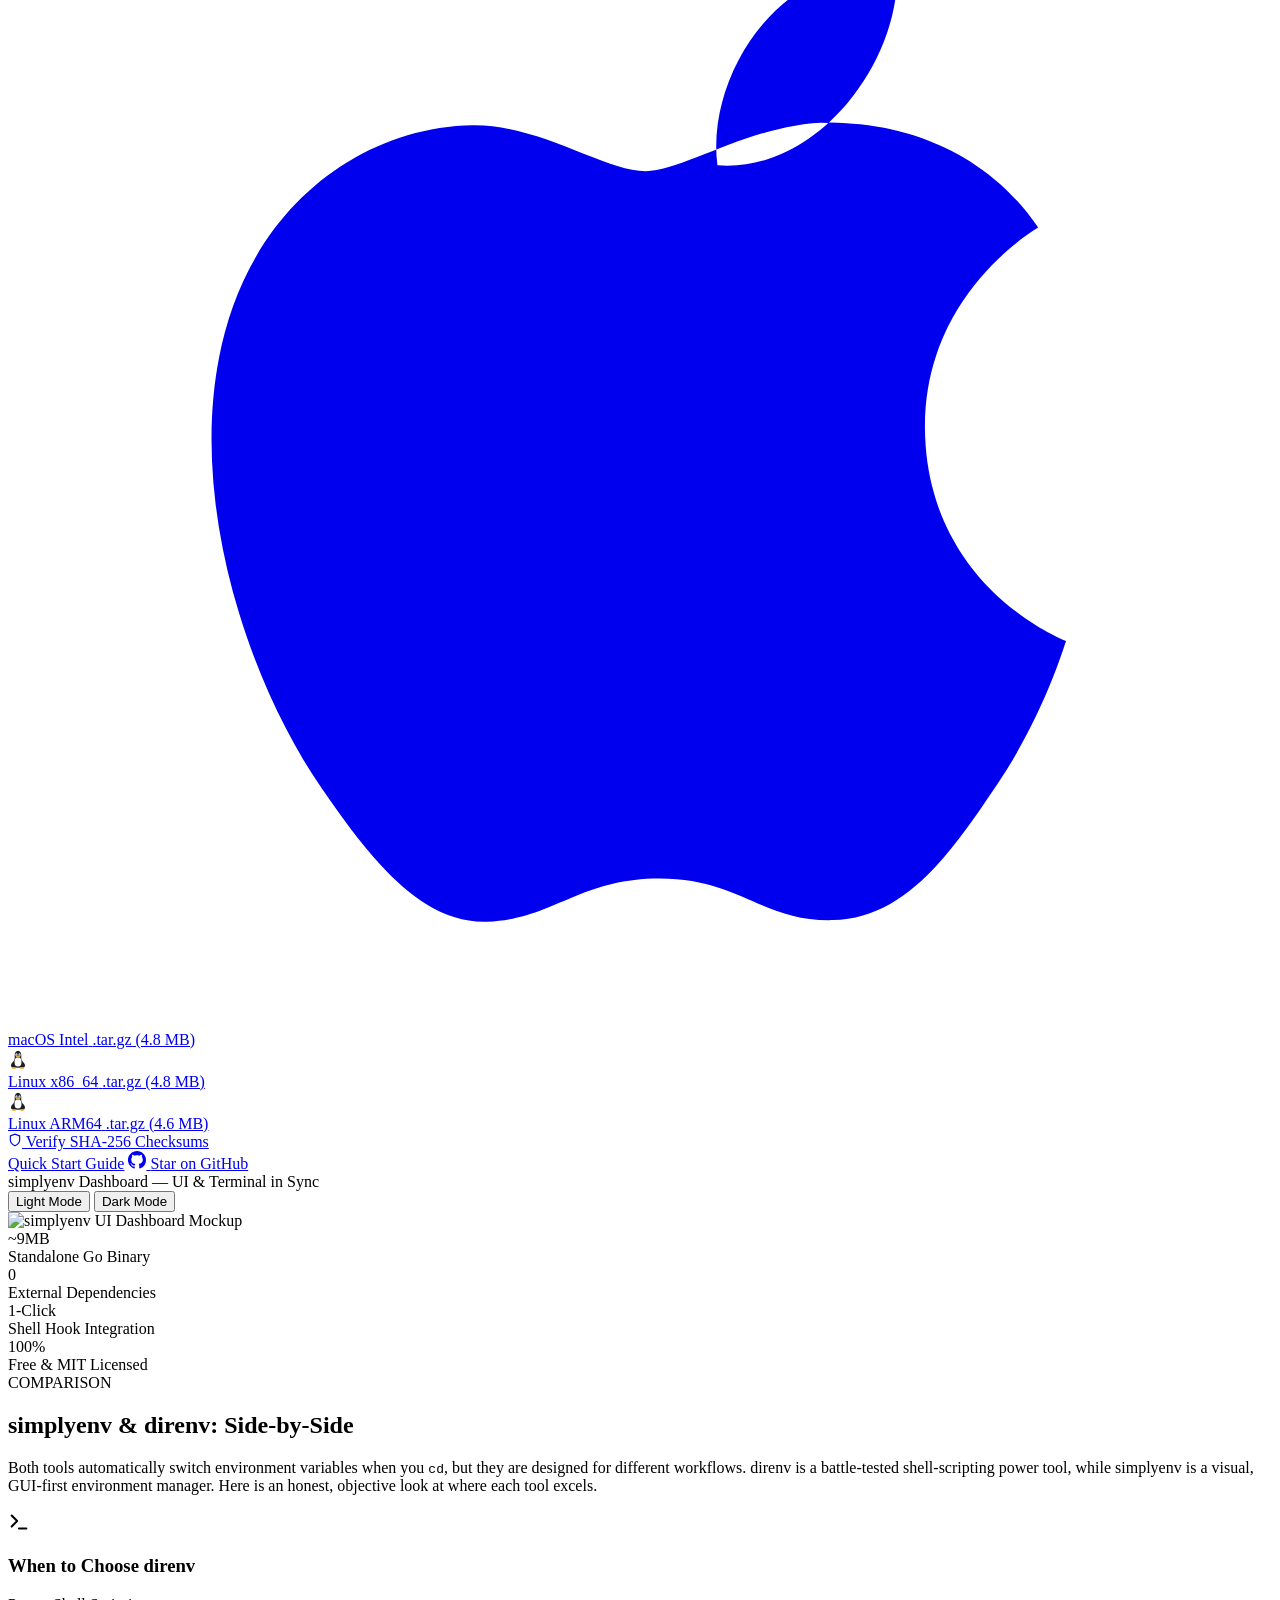
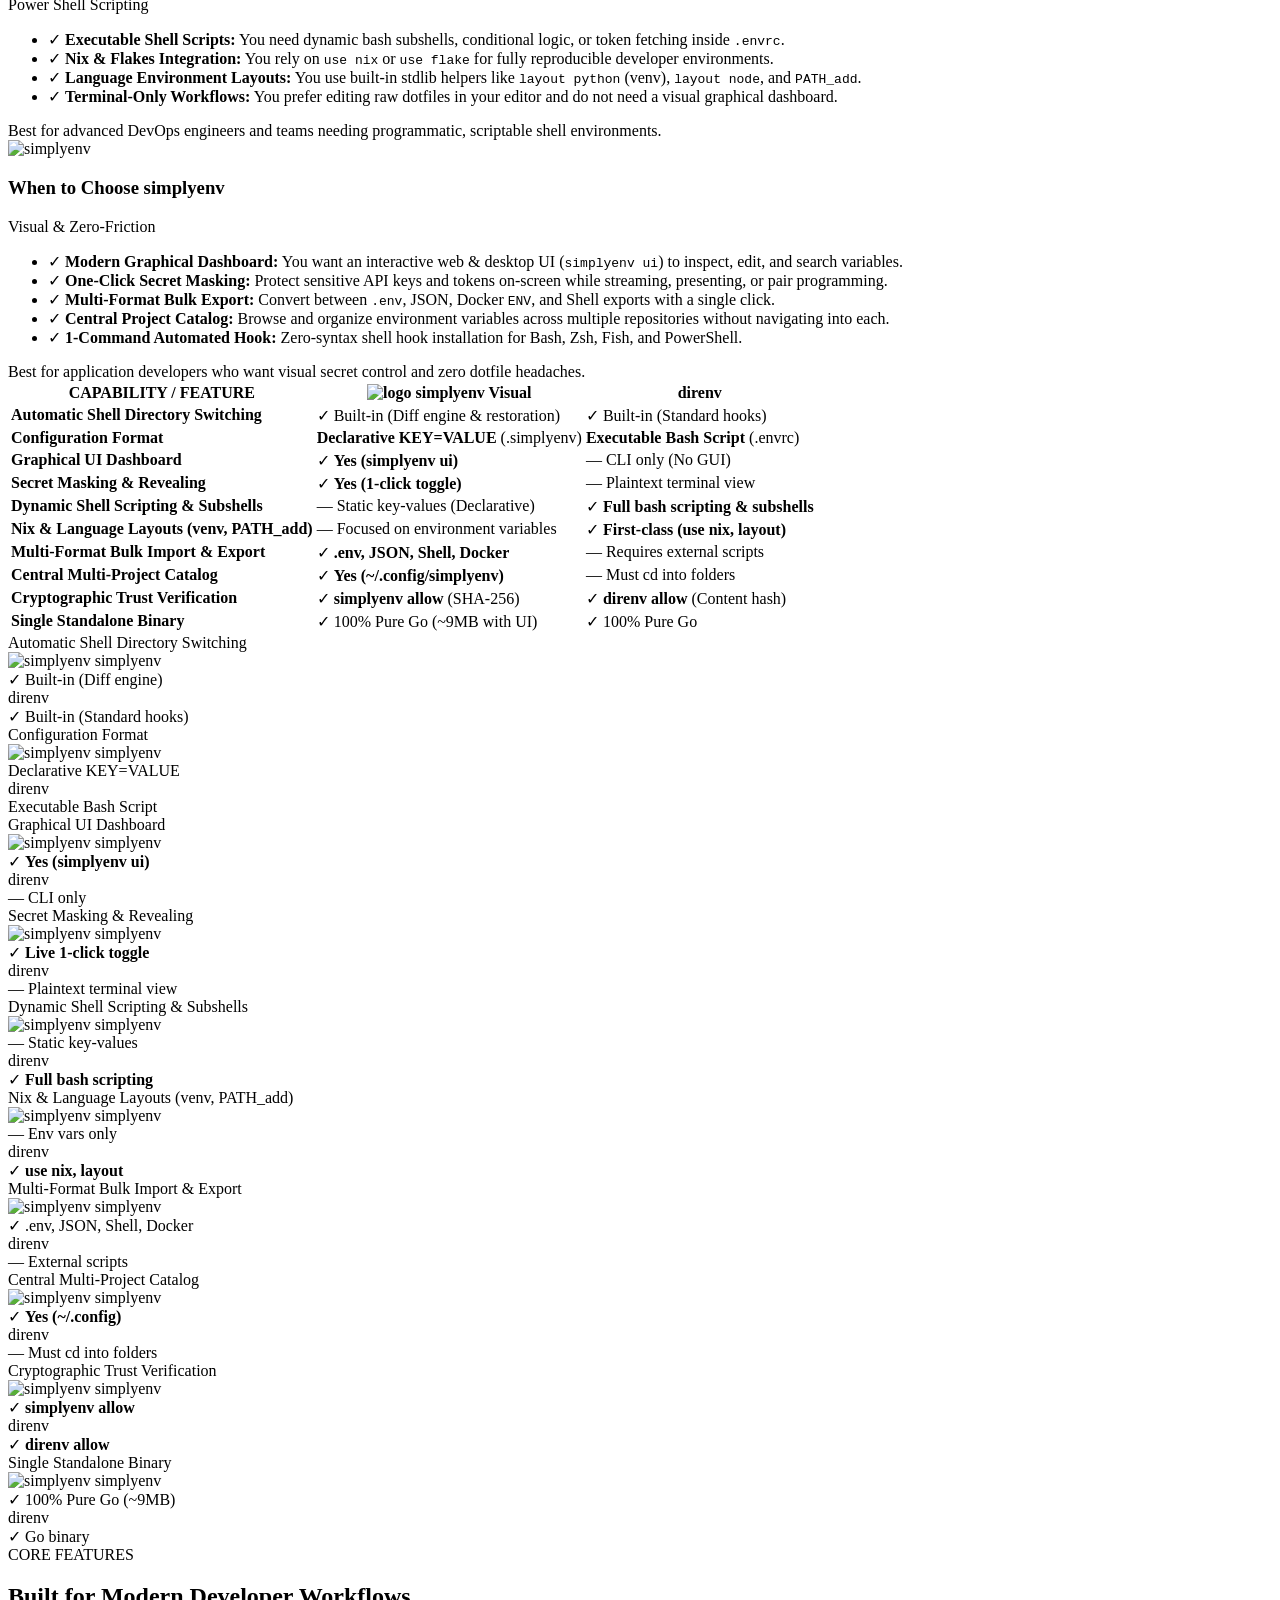
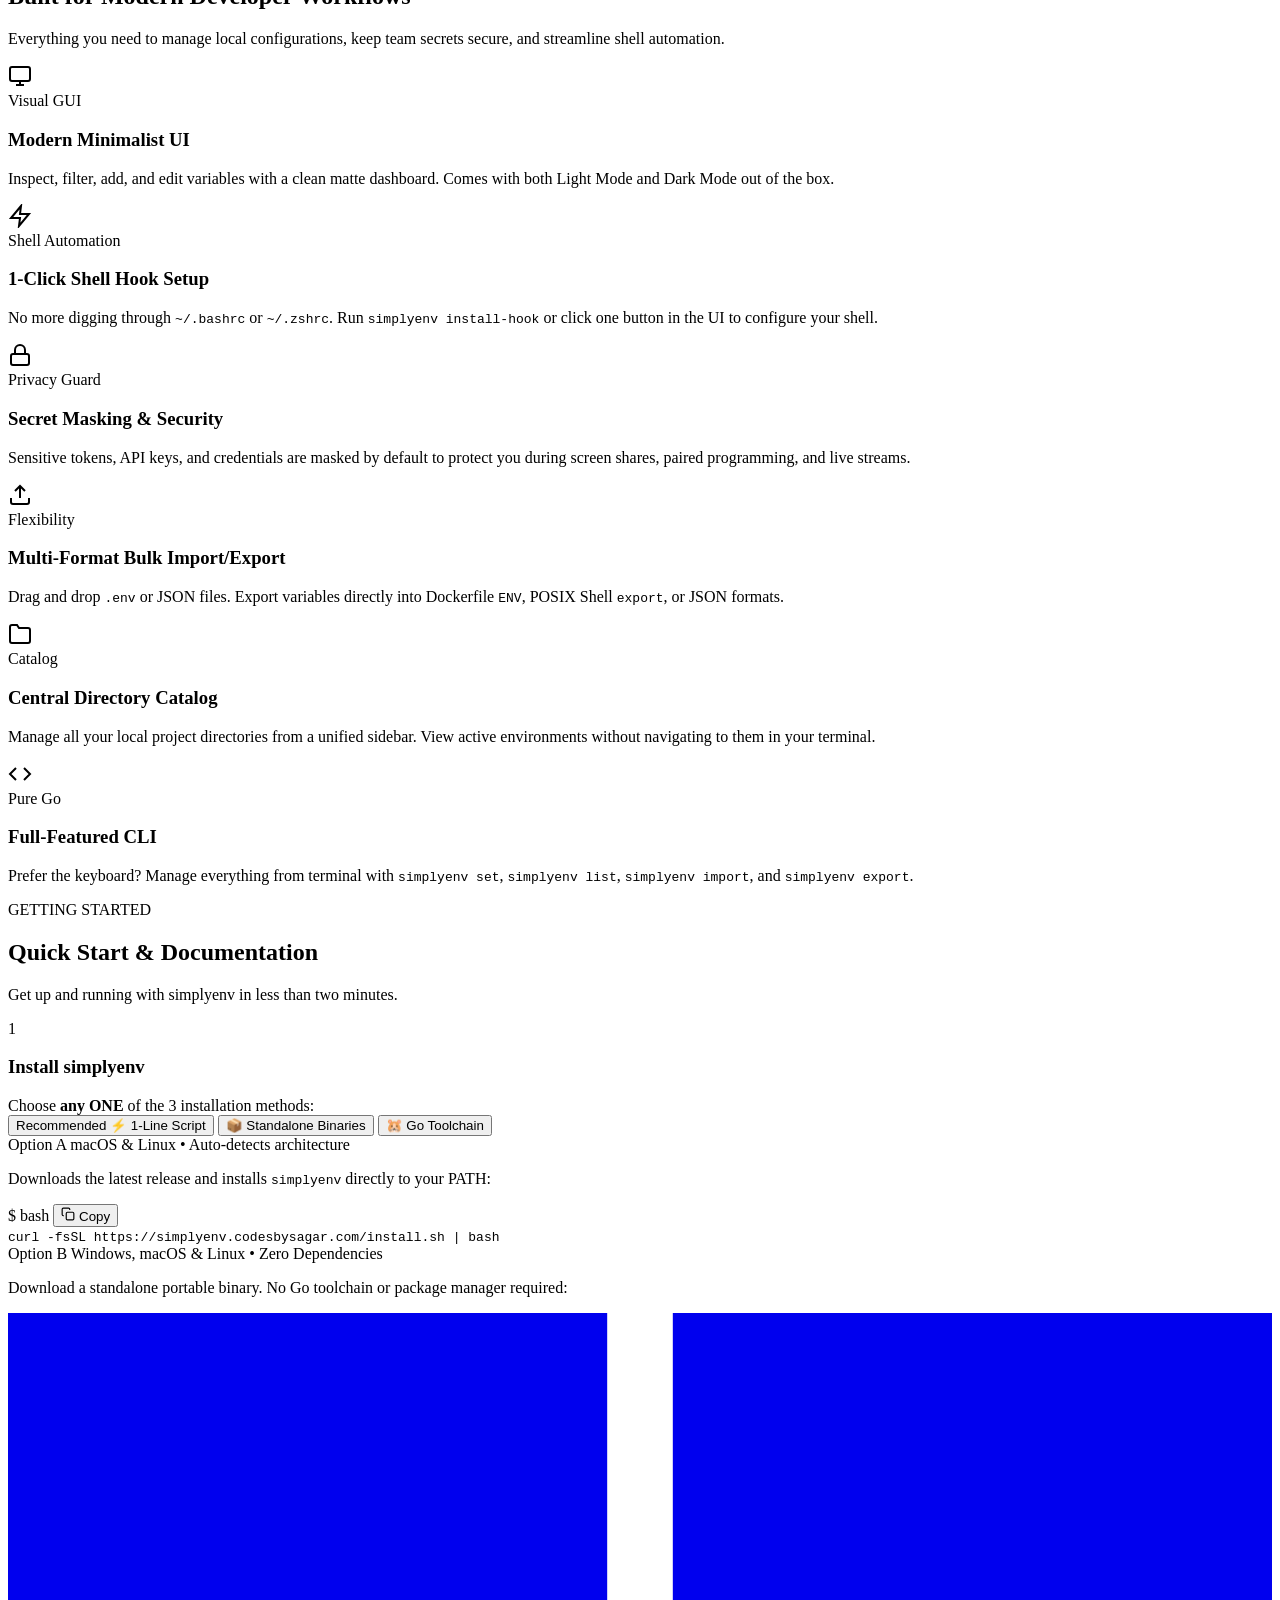
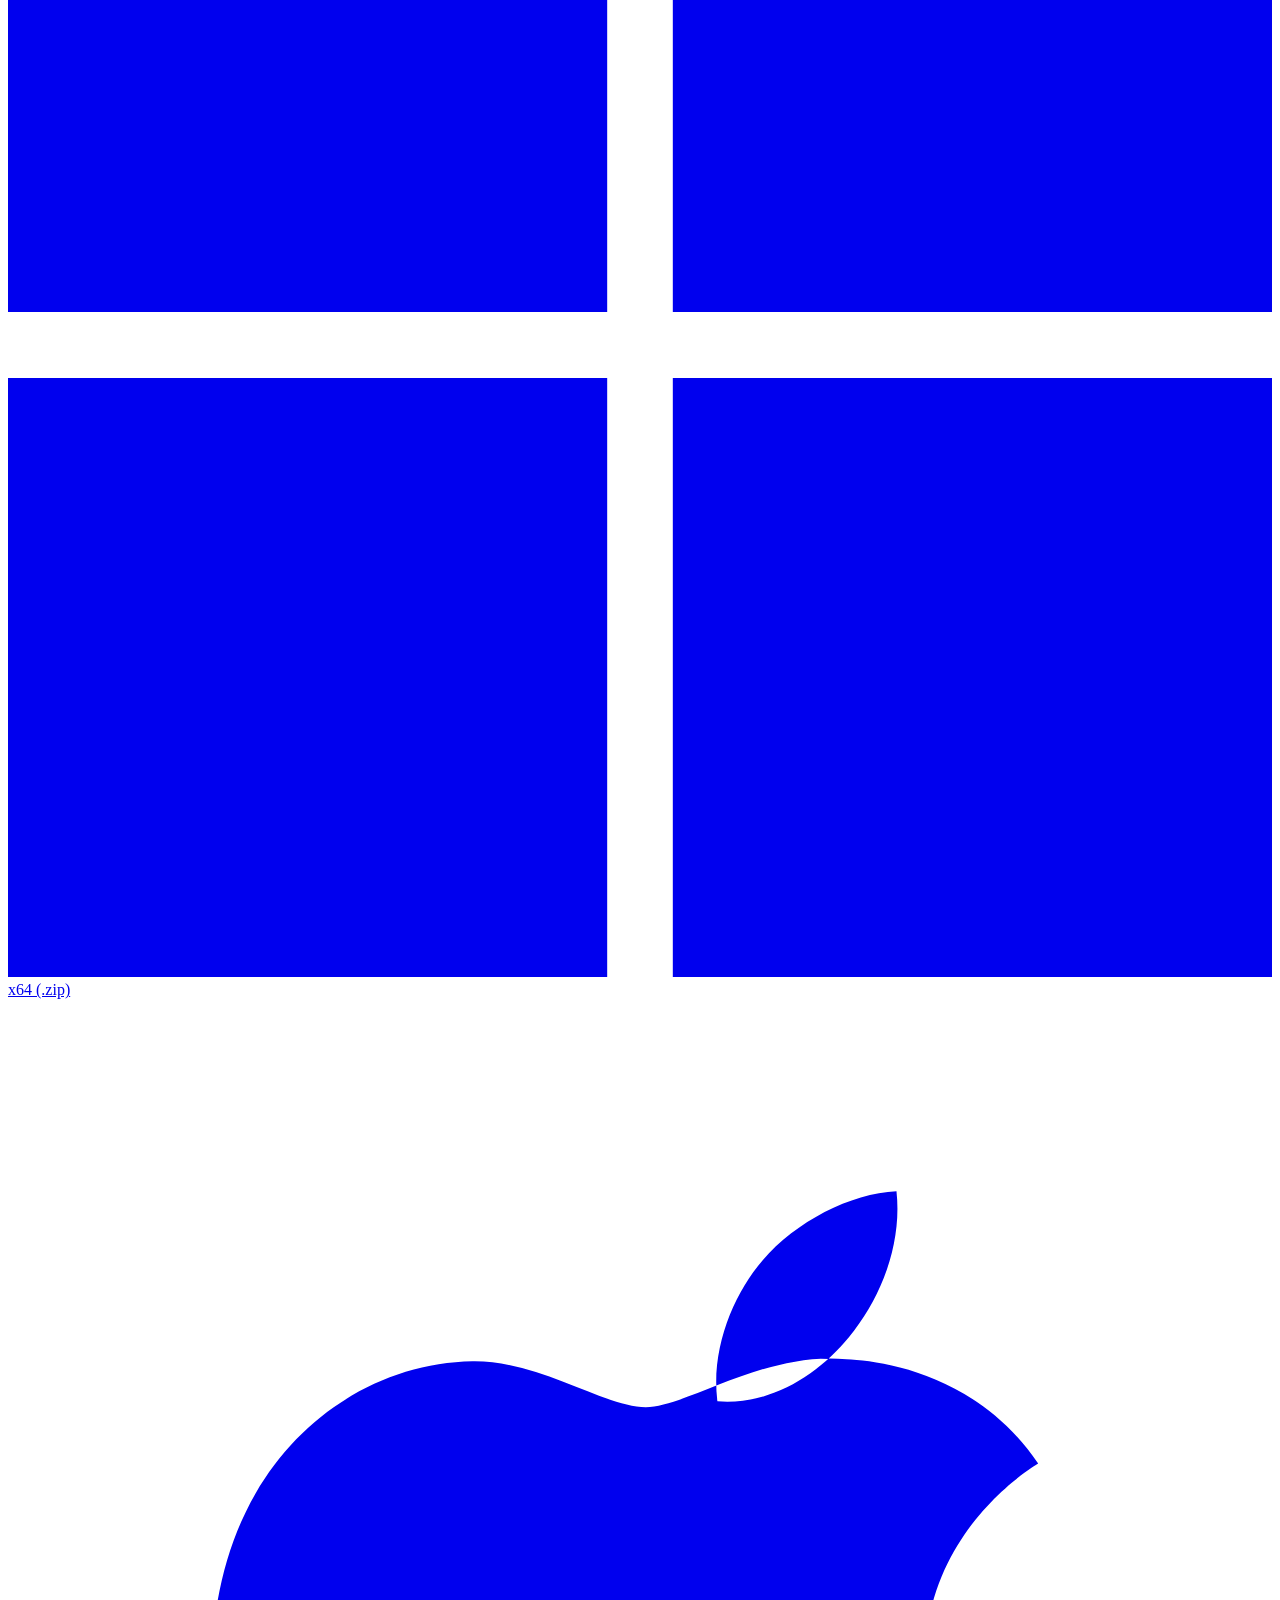
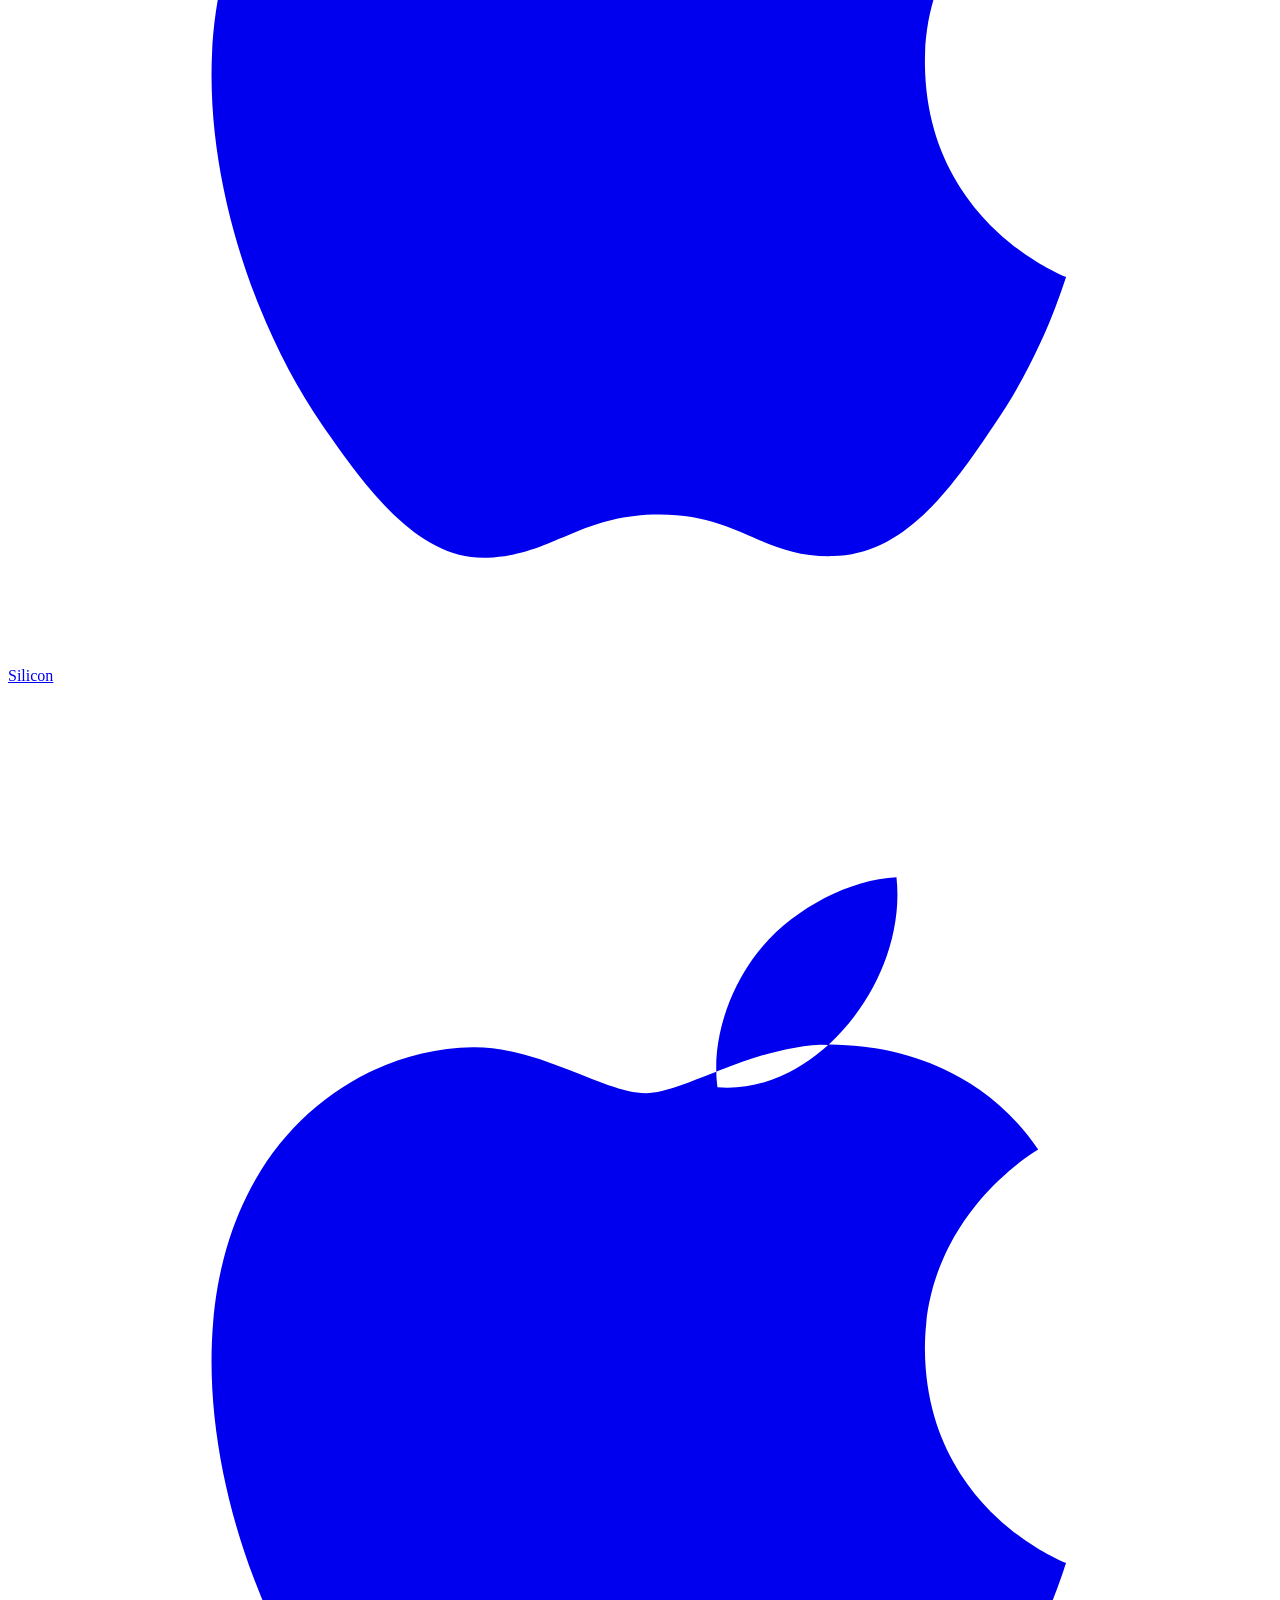
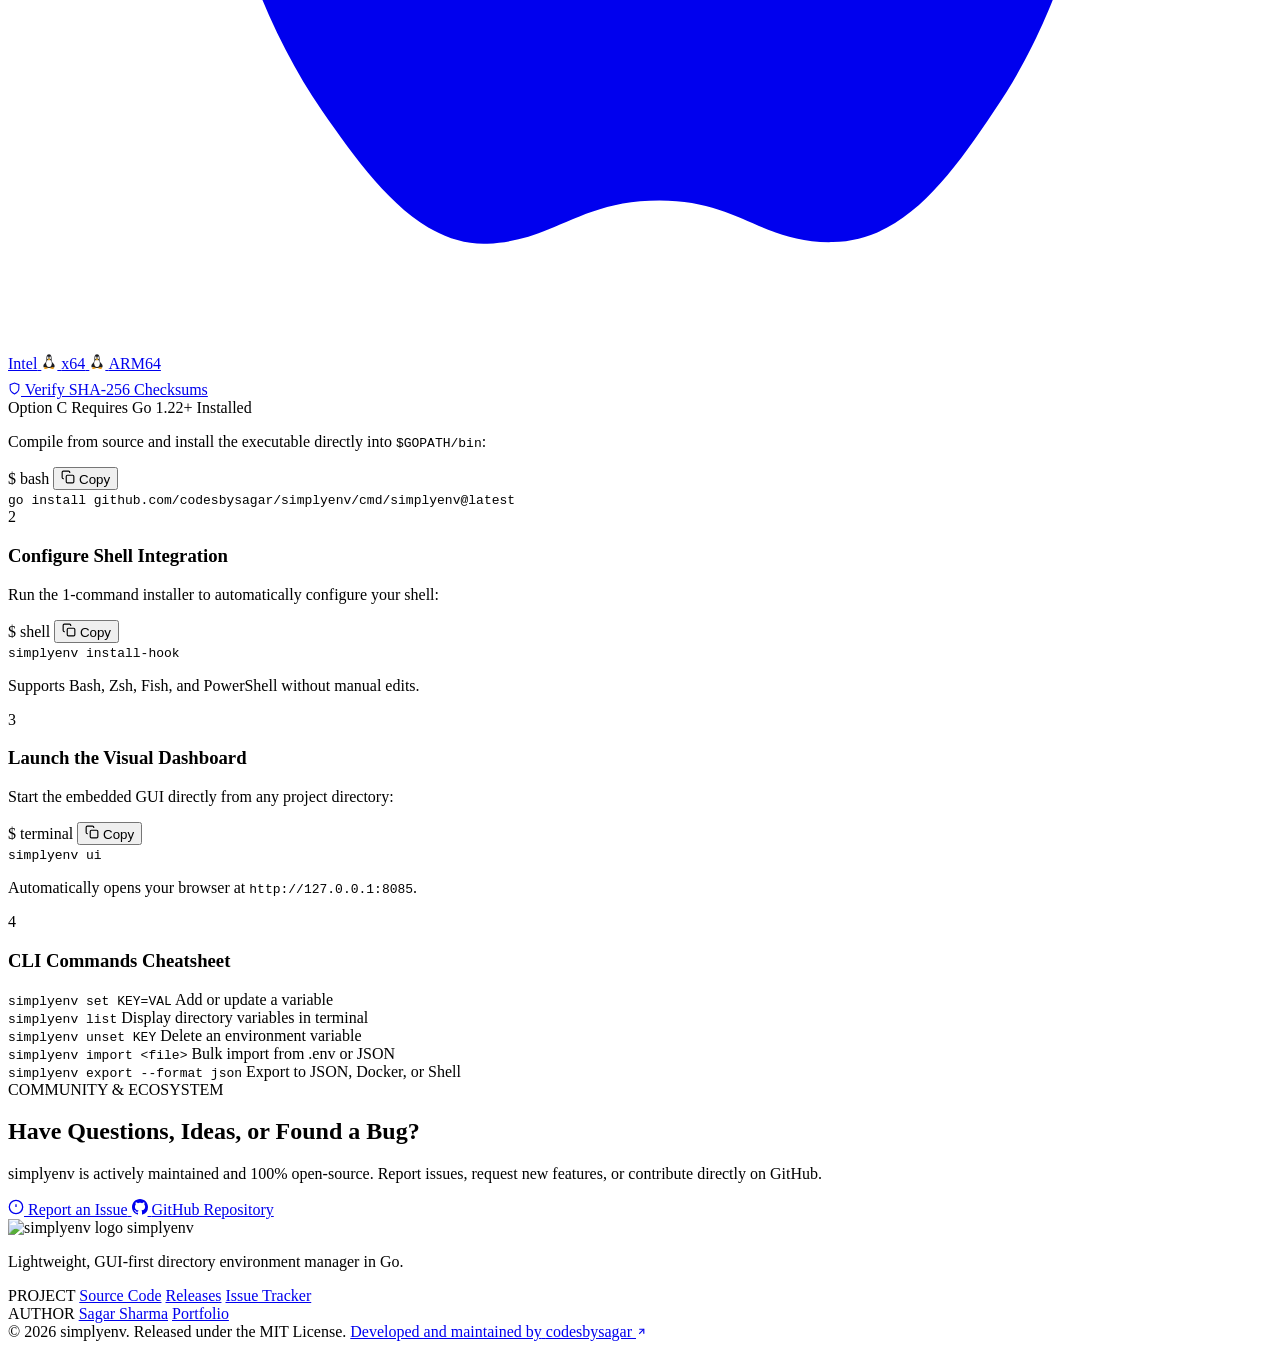
==== commit 6f3e9860: "feat(site): redesign comparison section with dual choice cards and balanced matrix" ====
--- a/site/index.html
+++ b/site/index.html
@@ -49,7 +49,7 @@
 
       <nav class="nav-links">
         <a href="#features" class="nav-link">Features</a>
-        <a href="#comparison" class="nav-link">Why simplyenv</a>
+        <a href="#comparison" class="nav-link">Comparison</a>
         <a href="#docs" class="nav-link">Documentation</a>
         <a href="#community" class="nav-link">Community</a>
         <a href="https://github.com/codesbysagar/simplyenv" target="_blank" rel="noopener" class="nav-link nav-link-github">
@@ -119,7 +119,7 @@
       </a>
       <a href="#comparison" class="mobile-nav-link">
         <img src="/assets/logo-icon.png" alt="simplyenv" class="mobile-nav-link-icon" width="18" height="18">
-        <span>Why simplyenv</span>
+        <span>Comparison</span>
       </a>
       <a href="#docs" class="mobile-nav-link">
         <svg width="18" height="18" viewBox="0 0 24 24" fill="none" stroke="currentColor" stroke-width="2"><path d="M4 19.5A2.5 2.5 0 0 1 6.5 17H20"></path><path d="M6.5 2H20v20H6.5A2.5 2.5 0 0 1 4 19.5v-15A2.5 2.5 0 0 1 6.5 2z"></path></svg>
@@ -364,22 +364,102 @@
     <div class="container">
       <div class="section-heading">
         <span class="pill-badge pill-purple">COMPARISON</span>
-        <h2>Why simplyenv?</h2>
-        <p>Traditional tools like direnv focus on CLI-only scripting. simplyenv is built for developers who want visual secret masking, rapid import/export, and zero-configuration directory switching without managing complex dotfiles.</p>
-      </div>
-
-      <!-- Desktop Comparison Table (Visible on screens > 768px, 100% fluid, no horizontal scroll) -->
+        <h2>simplyenv & direnv: Side-by-Side</h2>
+        <p>Both tools automatically switch environment variables when you <code>cd</code>, but they are designed for
+          different workflows. direnv is a battle-tested shell-scripting power tool, while simplyenv is a visual,
+          GUI-first environment manager. Here is an honest, objective look at where each tool excels.</p>
+      </div>
+
+      <!-- Dual Cards: When to Choose Which -->
+      <div class="choose-which-grid">
+        <!-- Card: When to Choose direnv -->
+        <div class="choose-card choose-direnv-card">
+          <div class="choose-card-header">
+            <div class="choose-card-icon direnv-icon">
+              <svg width="22" height="22" viewBox="0 0 24 24" fill="none" stroke="currentColor" stroke-width="2.2" stroke-linecap="round" stroke-linejoin="round">
+                <polyline points="4 17 10 11 4 5"></polyline>
+                <line x1="12" y1="19" x2="20" y2="19"></line>
+              </svg>
+            </div>
+            <div>
+              <h3 class="choose-card-title">When to Choose direnv</h3>
+              <span class="choose-card-badge badge-direnv">Power Shell Scripting</span>
+            </div>
+          </div>
+          <ul class="choose-card-list">
+            <li>
+              <span class="choose-bullet check-direnv">✓</span>
+              <span><strong>Executable Shell Scripts:</strong> You need dynamic bash subshells, conditional logic, or token fetching inside <code>.envrc</code>.</span>
+            </li>
+            <li>
+              <span class="choose-bullet check-direnv">✓</span>
+              <span><strong>Nix & Flakes Integration:</strong> You rely on <code>use nix</code> or <code>use flake</code> for fully reproducible developer environments.</span>
+            </li>
+            <li>
+              <span class="choose-bullet check-direnv">✓</span>
+              <span><strong>Language Environment Layouts:</strong> You use built-in stdlib helpers like <code>layout python</code> (venv), <code>layout node</code>, and <code>PATH_add</code>.</span>
+            </li>
+            <li>
+              <span class="choose-bullet check-direnv">✓</span>
+              <span><strong>Terminal-Only Workflows:</strong> You prefer editing raw dotfiles in your editor and do not need a visual graphical dashboard.</span>
+            </li>
+          </ul>
+          <div class="choose-card-footer">
+            Best for advanced DevOps engineers and teams needing programmatic, scriptable shell environments.
+          </div>
+        </div>
+
+        <!-- Card: When to Choose simplyenv -->
+        <div class="choose-card choose-simplyenv-card">
+          <div class="choose-card-header">
+            <div class="choose-card-icon simplyenv-icon">
+              <img src="/assets/logo-icon.png" width="24" height="24" alt="simplyenv">
+            </div>
+            <div>
+              <h3 class="choose-card-title">When to Choose simplyenv</h3>
+              <span class="choose-card-badge badge-simplyenv">Visual & Zero-Friction</span>
+            </div>
+          </div>
+          <ul class="choose-card-list">
+            <li>
+              <span class="choose-bullet check-simplyenv">✓</span>
+              <span><strong>Modern Graphical Dashboard:</strong> You want an interactive web & desktop UI (<code>simplyenv ui</code>) to inspect, edit, and search variables.</span>
+            </li>
+            <li>
+              <span class="choose-bullet check-simplyenv">✓</span>
+              <span><strong>One-Click Secret Masking:</strong> Protect sensitive API keys and tokens on-screen while streaming, presenting, or pair programming.</span>
+            </li>
+            <li>
+              <span class="choose-bullet check-simplyenv">✓</span>
+              <span><strong>Multi-Format Bulk Export:</strong> Convert between <code>.env</code>, JSON, Docker <code>ENV</code>, and Shell exports with a single click.</span>
+            </li>
+            <li>
+              <span class="choose-bullet check-simplyenv">✓</span>
+              <span><strong>Central Project Catalog:</strong> Browse and organize environment variables across multiple repositories without navigating into each.</span>
+            </li>
+            <li>
+              <span class="choose-bullet check-simplyenv">✓</span>
+              <span><strong>1-Command Automated Hook:</strong> Zero-syntax shell hook installation for Bash, Zsh, Fish, and PowerShell.</span>
+            </li>
+          </ul>
+          <div class="choose-card-footer">
+            Best for application developers who want visual secret control and zero dotfile headaches.
+          </div>
+        </div>
+      </div>
+
+      <!-- Desktop Detailed Comparison Table -->
       <div class="comparison-desktop-table">
         <div class="comparison-table-wrapper">
           <table class="comparison-table">
             <thead>
               <tr>
-                <th class="col-feature">FEATURE</th>
+                <th class="col-feature">CAPABILITY / FEATURE</th>
                 <th class="col-simplyenv">
                   <div class="table-brand">
                     <img src="/assets/logo-icon.png" width="22" height="22" alt="logo">
                     <span>simplyenv</span>
-                    <span class="table-brand-pill">Modern</span>
+                    <span class="table-brand-pill">Visual</span>
                   </div>
                 </th>
                 <th class="col-direnv">direnv</th>
@@ -388,45 +468,60 @@
             <tbody>
               <tr>
                 <td><strong>Automatic Shell Directory Switching</strong></td>
-                <td class="col-simplyenv"><span class="badge-icon check">✓</span> Built-in (Diff engine)</td>
-                <td><span class="badge-icon check">✓</span> Built-in</td>
+                <td class="col-simplyenv"><span class="badge-icon check">✓</span> Built-in (Diff engine & restoration)</td>
+                <td><span class="badge-icon check">✓</span> Built-in (Standard hooks)</td>
+              </tr>
+              <tr>
+                <td><strong>Configuration Format</strong></td>
+                <td class="col-simplyenv"><strong>Declarative KEY=VALUE</strong> (.simplyenv)</td>
+                <td><strong>Executable Bash Script</strong> (.envrc)</td>
               </tr>
               <tr>
                 <td><strong>Graphical UI Dashboard</strong></td>
                 <td class="col-simplyenv"><span class="badge-icon check">✓</span> <strong>Yes (simplyenv ui)</strong></td>
-                <td><span class="badge-icon cross">✗</span> None (CLI only)</td>
+                <td><span class="badge-icon neutral">—</span> CLI only (No GUI)</td>
               </tr>
               <tr>
-                <td><strong>1-Click Automated Shell Hook Setup</strong></td>
-                <td class="col-simplyenv"><span class="badge-icon check">✓</span> <strong>Yes (1-click / 1-command)</strong></td>
-                <td><span class="badge-icon cross">✗</span> Manual copy-paste in dotfiles</td>
+                <td><strong>Secret Masking & Revealing</strong></td>
+                <td class="col-simplyenv"><span class="badge-icon check">✓</span> <strong>Yes (1-click toggle)</strong></td>
+                <td><span class="badge-icon neutral">—</span> Plaintext terminal view</td>
               </tr>
               <tr>
-                <td><strong>Mask & Reveal Sensitive Secrets</strong></td>
-                <td class="col-simplyenv"><span class="badge-icon check">✓</span> <strong>Yes (Live toggle)</strong></td>
-                <td><span class="badge-icon cross">✗</span> No (Plaintext files)</td>
+                <td><strong>Dynamic Shell Scripting & Subshells</strong></td>
+                <td class="col-simplyenv"><span class="badge-icon neutral">—</span> Static key-values (Declarative)</td>
+                <td><span class="badge-icon check">✓</span> <strong>Full bash scripting & subshells</strong></td>
+              </tr>
+              <tr>
+                <td><strong>Nix & Language Layouts (venv, PATH_add)</strong></td>
+                <td class="col-simplyenv"><span class="badge-icon neutral">—</span> Focused on environment variables</td>
+                <td><span class="badge-icon check">✓</span> <strong>First-class (use nix, layout)</strong></td>
               </tr>
               <tr>
                 <td><strong>Multi-Format Bulk Import & Export</strong></td>
                 <td class="col-simplyenv"><span class="badge-icon check">✓</span> <strong>.env, JSON, Shell, Docker</strong></td>
-                <td><span class="badge-icon cross">✗</span> No bulk formats</td>
+                <td><span class="badge-icon neutral">—</span> Requires external scripts</td>
               </tr>
               <tr>
-                <td><strong>Central Project Directory Catalog</strong></td>
+                <td><strong>Central Multi-Project Catalog</strong></td>
                 <td class="col-simplyenv"><span class="badge-icon check">✓</span> <strong>Yes (~/.config/simplyenv)</strong></td>
-                <td><span class="badge-icon cross">✗</span> Must cd into folders</td>
+                <td><span class="badge-icon neutral">—</span> Must cd into folders</td>
+              </tr>
+              <tr>
+                <td><strong>Cryptographic Trust Verification</strong></td>
+                <td class="col-simplyenv"><span class="badge-icon check">✓</span> <strong>simplyenv allow</strong> (SHA-256)</td>
+                <td><span class="badge-icon check">✓</span> <strong>direnv allow</strong> (Content hash)</td>
               </tr>
               <tr>
                 <td><strong>Single Standalone Binary</strong></td>
-                <td class="col-simplyenv"><span class="badge-icon check">✓</span> 100% Pure Go (~9MB)</td>
-                <td><span class="badge-icon check">✓</span> Go binary</td>
+                <td class="col-simplyenv"><span class="badge-icon check">✓</span> 100% Pure Go (~9MB with UI)</td>
+                <td><span class="badge-icon check">✓</span> 100% Pure Go</td>
               </tr>
             </tbody>
           </table>
         </div>
       </div>
 
-      <!-- Mobile Comparison Cards (Visible on screens <= 768px, zero horizontal swipe) -->
+      <!-- Mobile Detailed Comparison Cards (Visible on screens <= 768px) -->
       <div class="comparison-mobile-cards">
         <div class="comparison-card">
           <div class="comparison-card-title">Automatic Shell Directory Switching</div>
@@ -440,7 +535,24 @@
             </div>
             <div class="comparison-item item-direnv">
               <div class="comparison-item-brand">direnv</div>
-              <div class="comparison-item-val"><span class="badge-icon check">✓</span> Built-in</div>
+              <div class="comparison-item-val"><span class="badge-icon check">✓</span> Built-in (Standard hooks)</div>
+            </div>
+          </div>
+        </div>
+
+        <div class="comparison-card">
+          <div class="comparison-card-title">Configuration Format</div>
+          <div class="comparison-card-grid">
+            <div class="comparison-item item-simplyenv">
+              <div class="comparison-item-brand">
+                <img src="/assets/logo-icon.png" width="16" height="16" alt="simplyenv">
+                <span>simplyenv</span>
+              </div>
+              <div class="comparison-item-val">Declarative KEY=VALUE</div>
+            </div>
+            <div class="comparison-item item-direnv">
+              <div class="comparison-item-brand">direnv</div>
+              <div class="comparison-item-val">Executable Bash Script</div>
             </div>
           </div>
         </div>
@@ -457,41 +569,58 @@
             </div>
             <div class="comparison-item item-direnv">
               <div class="comparison-item-brand">direnv</div>
-              <div class="comparison-item-val"><span class="badge-icon cross">✗</span> None (CLI only)</div>
+              <div class="comparison-item-val"><span class="badge-icon neutral">—</span> CLI only</div>
             </div>
           </div>
         </div>
 
         <div class="comparison-card">
-          <div class="comparison-card-title">1-Click Automated Shell Hook Setup</div>
+          <div class="comparison-card-title">Secret Masking & Revealing</div>
           <div class="comparison-card-grid">
             <div class="comparison-item item-simplyenv">
               <div class="comparison-item-brand">
                 <img src="/assets/logo-icon.png" width="16" height="16" alt="simplyenv">
                 <span>simplyenv</span>
               </div>
-              <div class="comparison-item-val"><span class="badge-icon check">✓</span> <strong>Yes (1-click)</strong></div>
+              <div class="comparison-item-val"><span class="badge-icon check">✓</span> <strong>Live 1-click toggle</strong></div>
             </div>
             <div class="comparison-item item-direnv">
               <div class="comparison-item-brand">direnv</div>
-              <div class="comparison-item-val"><span class="badge-icon cross">✗</span> Manual copy-paste</div>
+              <div class="comparison-item-val"><span class="badge-icon neutral">—</span> Plaintext terminal view</div>
             </div>
           </div>
         </div>
 
         <div class="comparison-card">
-          <div class="comparison-card-title">Mask & Reveal Sensitive Secrets</div>
+          <div class="comparison-card-title">Dynamic Shell Scripting & Subshells</div>
           <div class="comparison-card-grid">
             <div class="comparison-item item-simplyenv">
               <div class="comparison-item-brand">
                 <img src="/assets/logo-icon.png" width="16" height="16" alt="simplyenv">
                 <span>simplyenv</span>
               </div>
-              <div class="comparison-item-val"><span class="badge-icon check">✓</span> <strong>Live toggle</strong></div>
+              <div class="comparison-item-val"><span class="badge-icon neutral">—</span> Static key-values</div>
             </div>
             <div class="comparison-item item-direnv">
               <div class="comparison-item-brand">direnv</div>
-              <div class="comparison-item-val"><span class="badge-icon cross">✗</span> Plaintext files</div>
+              <div class="comparison-item-val"><span class="badge-icon check">✓</span> <strong>Full bash scripting</strong></div>
+            </div>
+          </div>
+        </div>
+
+        <div class="comparison-card">
+          <div class="comparison-card-title">Nix & Language Layouts (venv, PATH_add)</div>
+          <div class="comparison-card-grid">
+            <div class="comparison-item item-simplyenv">
+              <div class="comparison-item-brand">
+                <img src="/assets/logo-icon.png" width="16" height="16" alt="simplyenv">
+                <span>simplyenv</span>
+              </div>
+              <div class="comparison-item-val"><span class="badge-icon neutral">—</span> Env vars only</div>
+            </div>
+            <div class="comparison-item item-direnv">
+              <div class="comparison-item-brand">direnv</div>
+              <div class="comparison-item-val"><span class="badge-icon check">✓</span> <strong>use nix, layout</strong></div>
             </div>
           </div>
         </div>
@@ -508,13 +637,13 @@
             </div>
             <div class="comparison-item item-direnv">
               <div class="comparison-item-brand">direnv</div>
-              <div class="comparison-item-val"><span class="badge-icon cross">✗</span> No bulk formats</div>
+              <div class="comparison-item-val"><span class="badge-icon neutral">—</span> External scripts</div>
             </div>
           </div>
         </div>
 
         <div class="comparison-card">
-          <div class="comparison-card-title">Central Project Directory Catalog</div>
+          <div class="comparison-card-title">Central Multi-Project Catalog</div>
           <div class="comparison-card-grid">
             <div class="comparison-item item-simplyenv">
               <div class="comparison-item-brand">
@@ -525,7 +654,24 @@
             </div>
             <div class="comparison-item item-direnv">
               <div class="comparison-item-brand">direnv</div>
-              <div class="comparison-item-val"><span class="badge-icon cross">✗</span> Must cd into folders</div>
+              <div class="comparison-item-val"><span class="badge-icon neutral">—</span> Must cd into folders</div>
+            </div>
+          </div>
+        </div>
+
+        <div class="comparison-card">
+          <div class="comparison-card-title">Cryptographic Trust Verification</div>
+          <div class="comparison-card-grid">
+            <div class="comparison-item item-simplyenv">
+              <div class="comparison-item-brand">
+                <img src="/assets/logo-icon.png" width="16" height="16" alt="simplyenv">
+                <span>simplyenv</span>
+              </div>
+              <div class="comparison-item-val"><span class="badge-icon check">✓</span> <strong>simplyenv allow</strong></div>
+            </div>
+            <div class="comparison-item item-direnv">
+              <div class="comparison-item-brand">direnv</div>
+              <div class="comparison-item-val"><span class="badge-icon check">✓</span> <strong>direnv allow</strong></div>
             </div>
           </div>
         </div>
